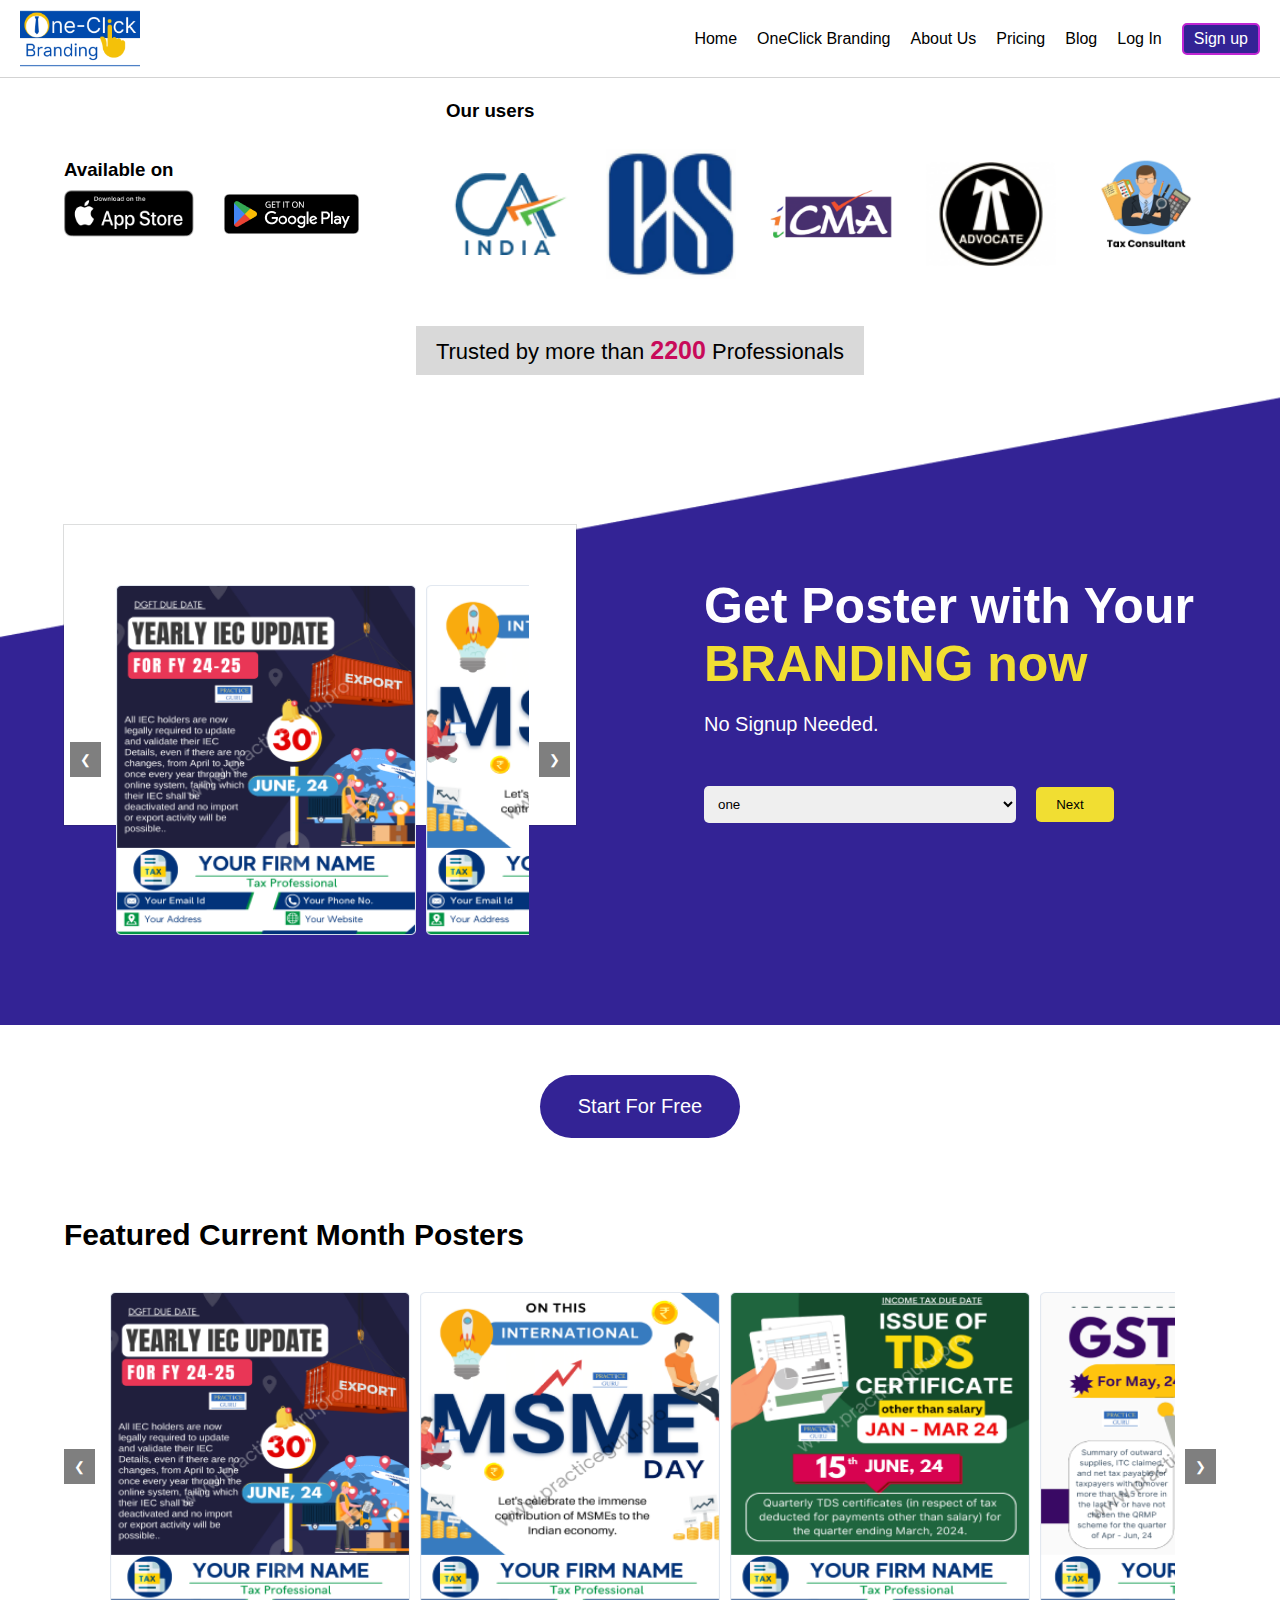
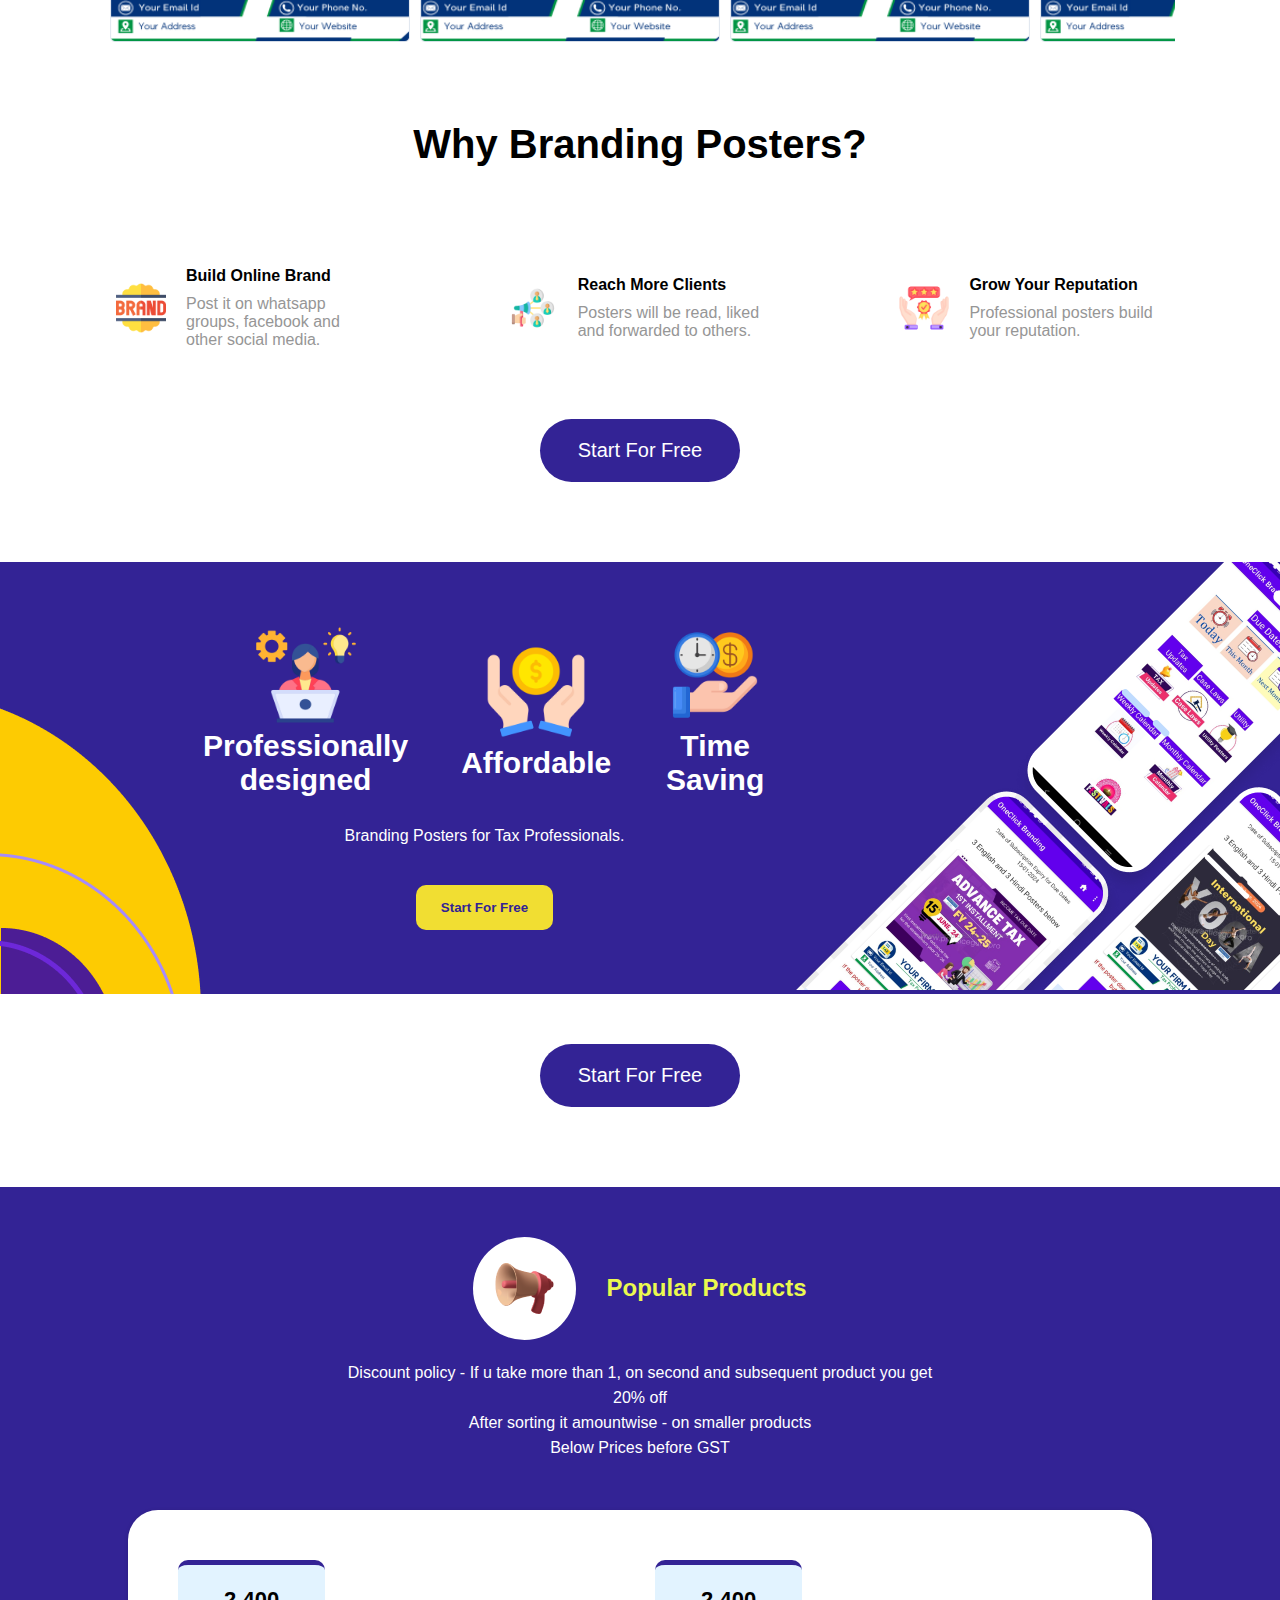
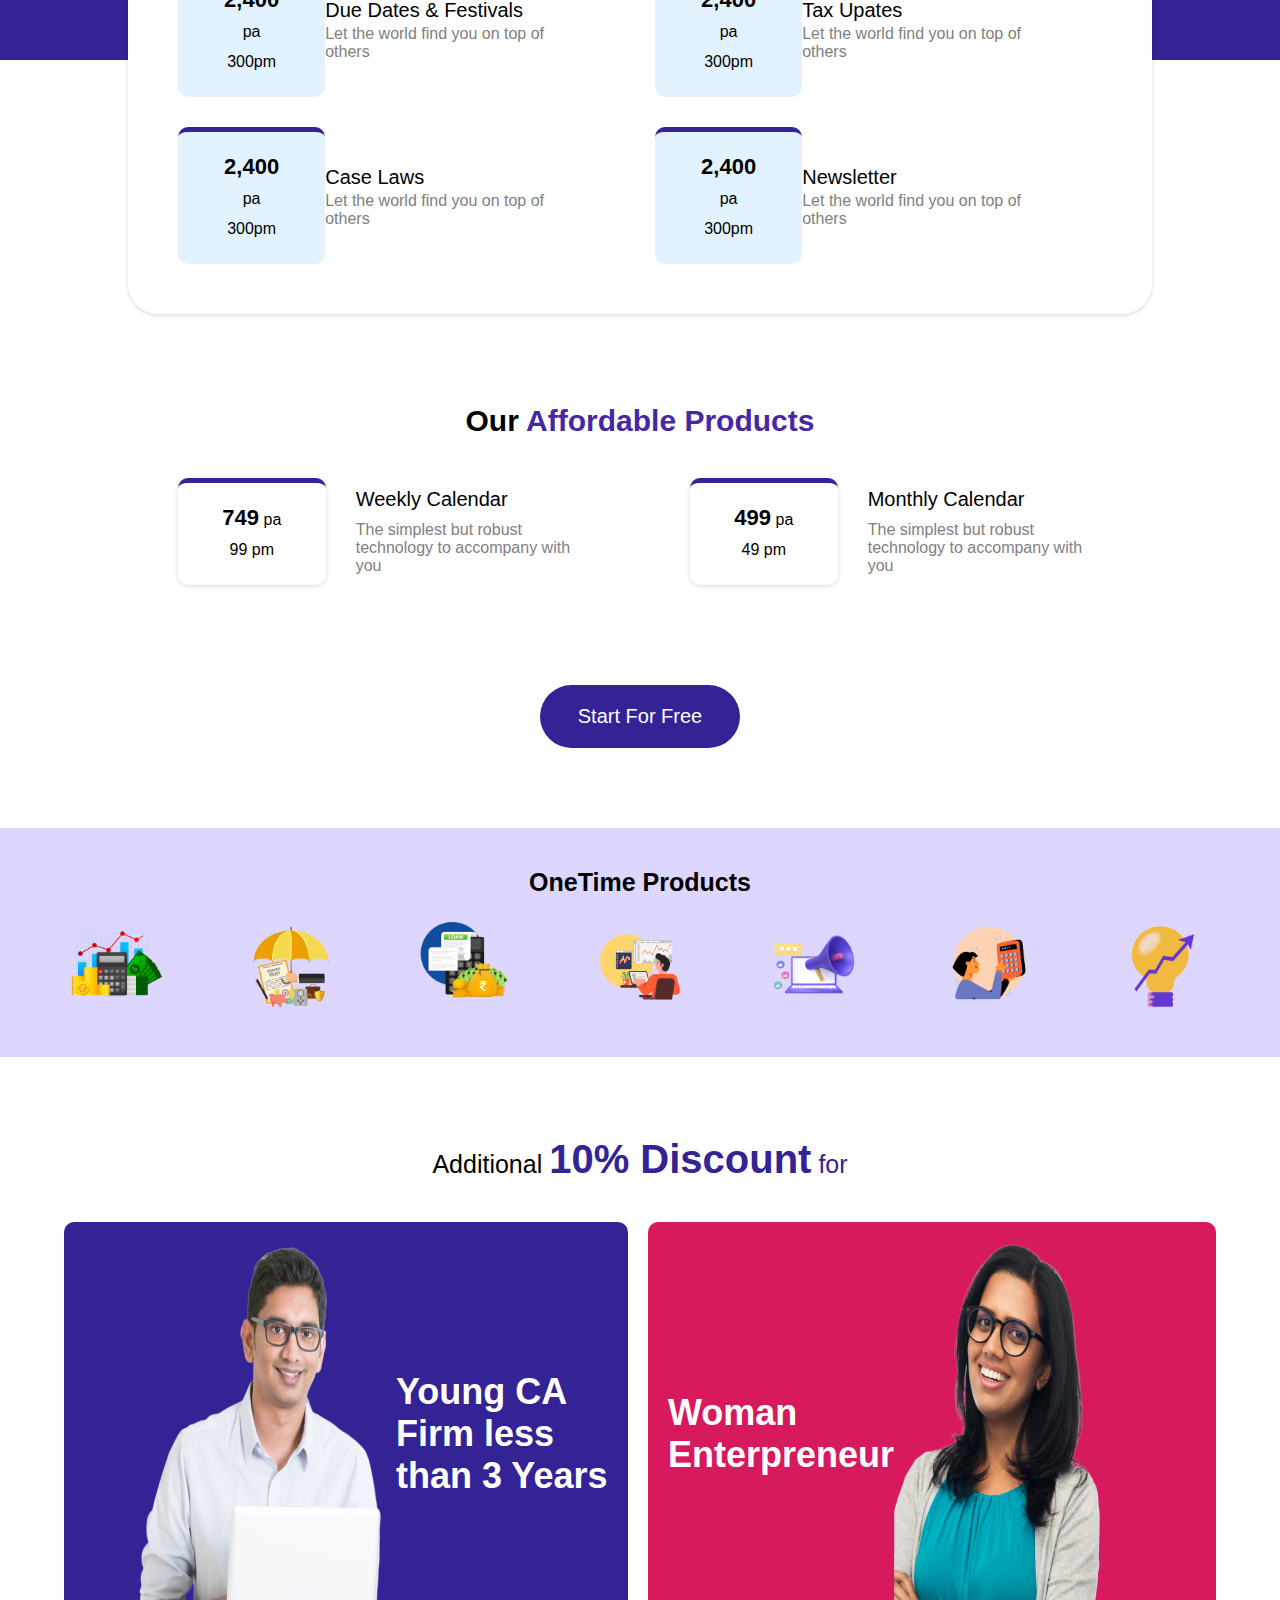
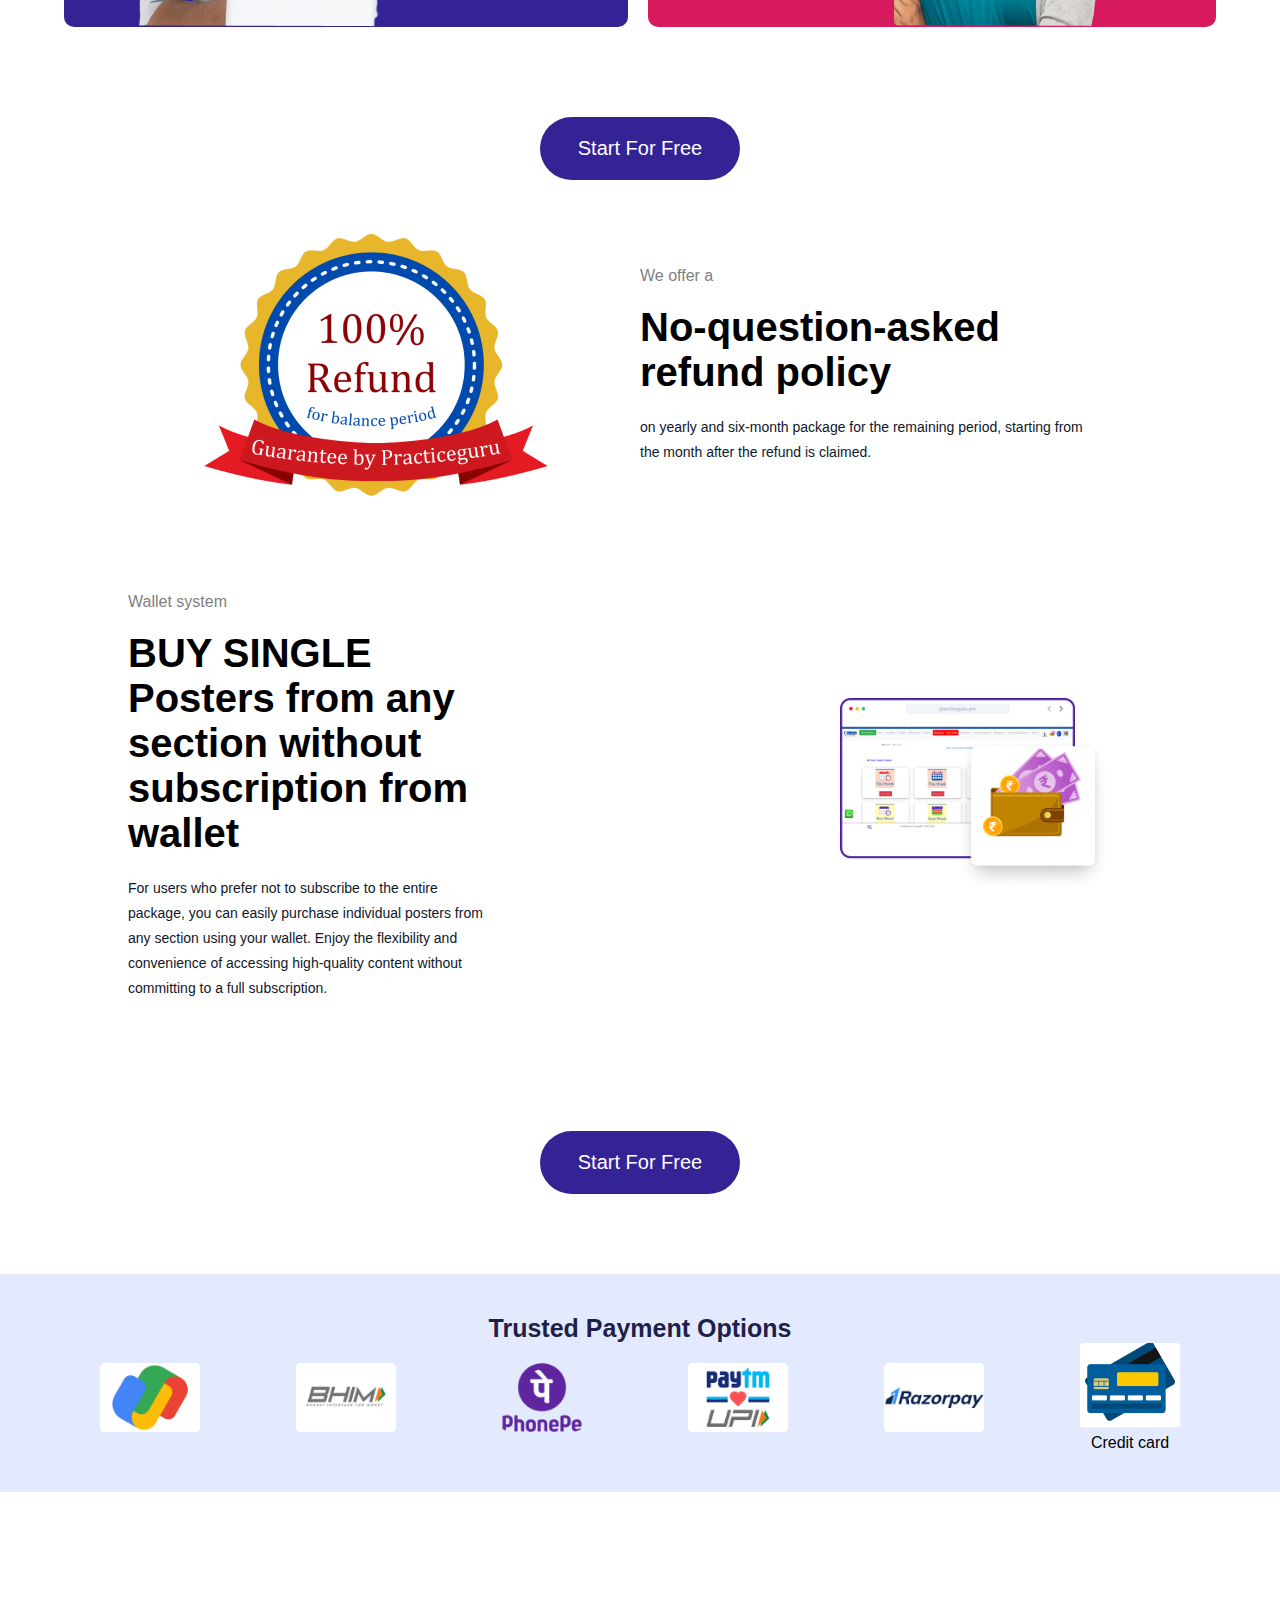
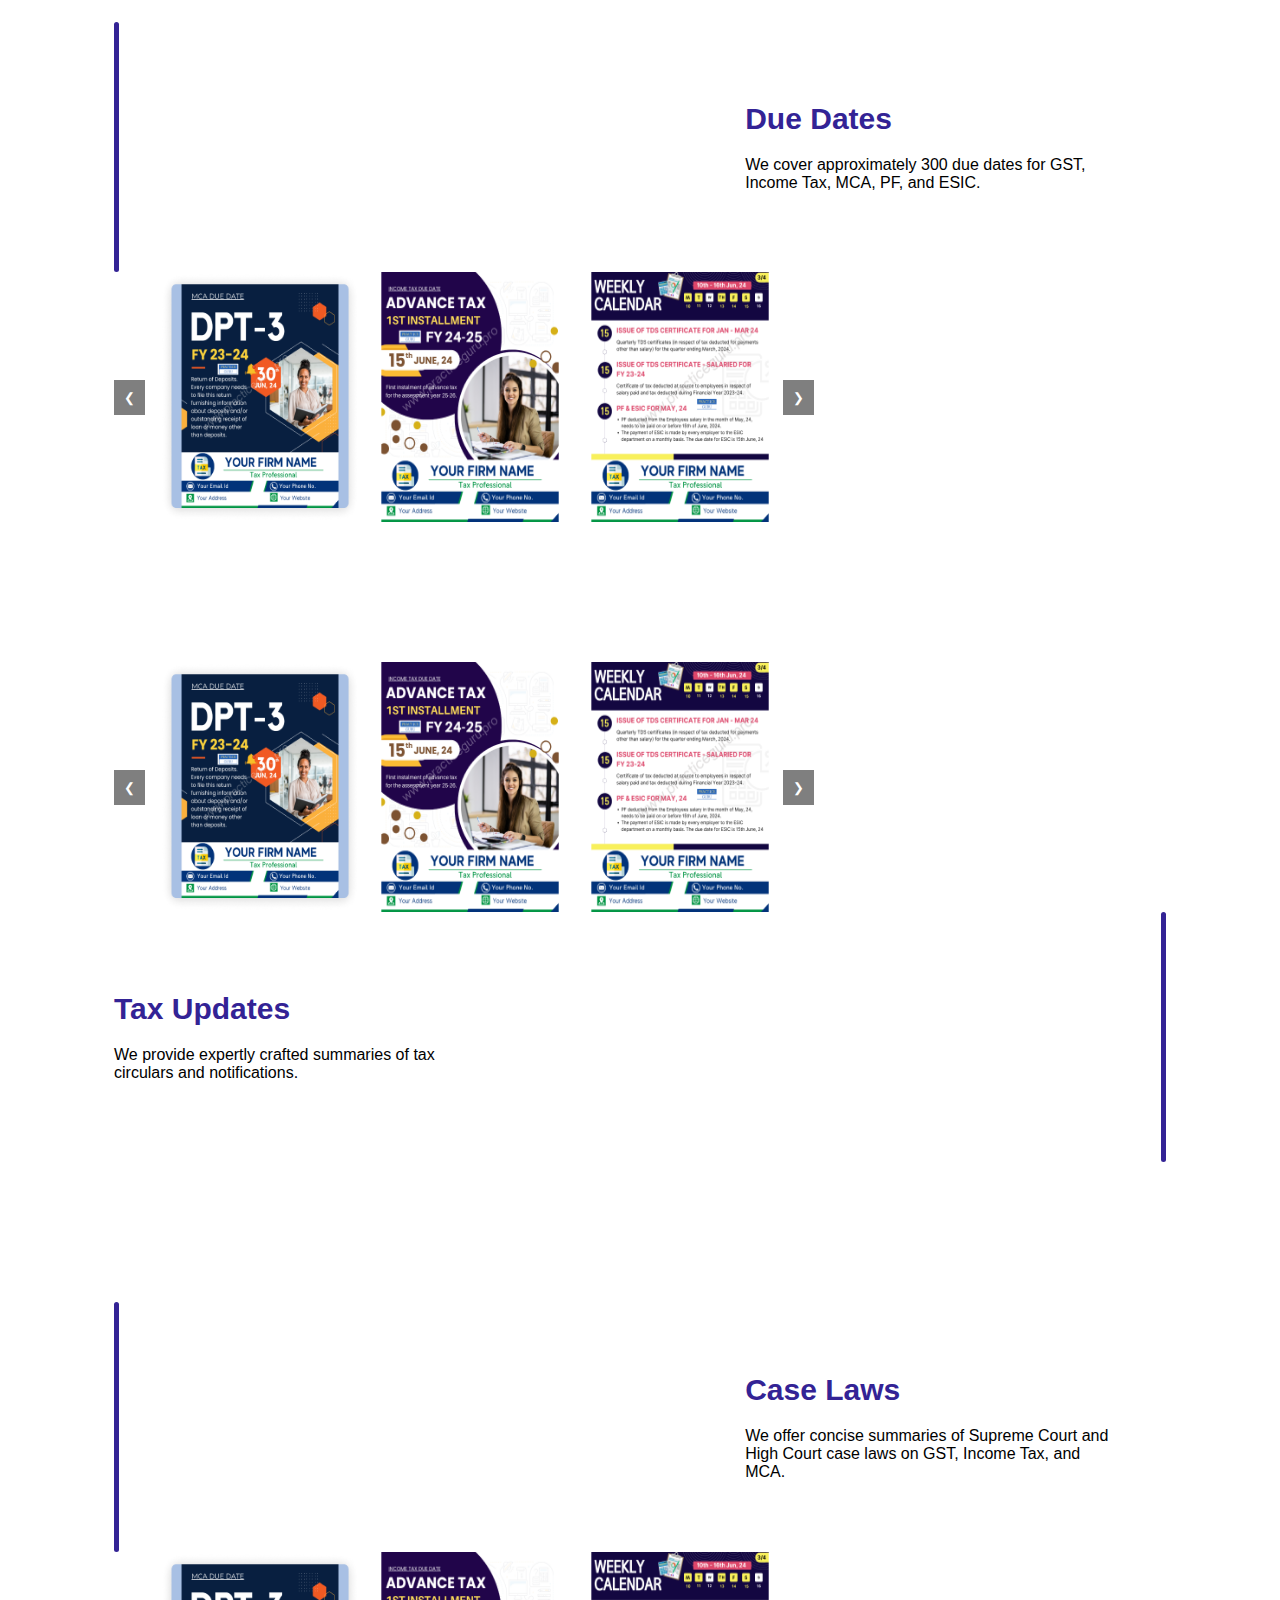
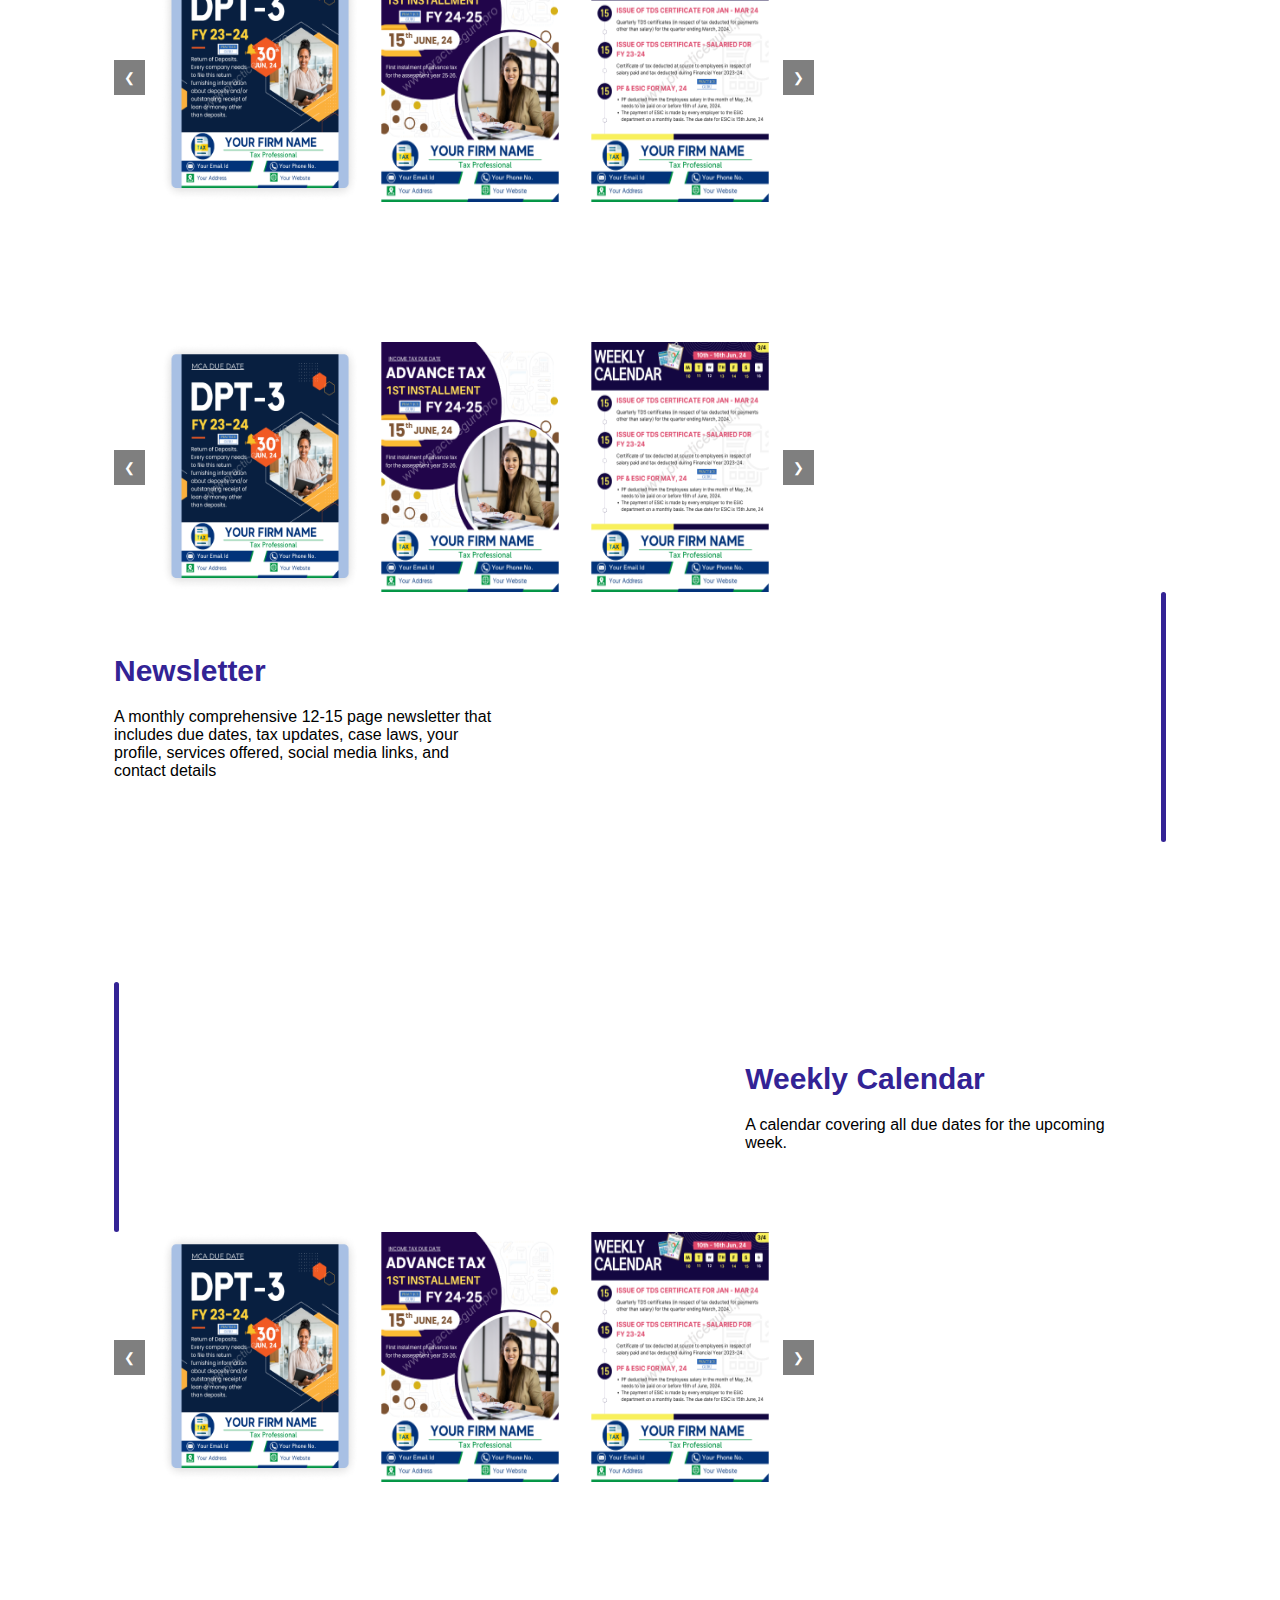
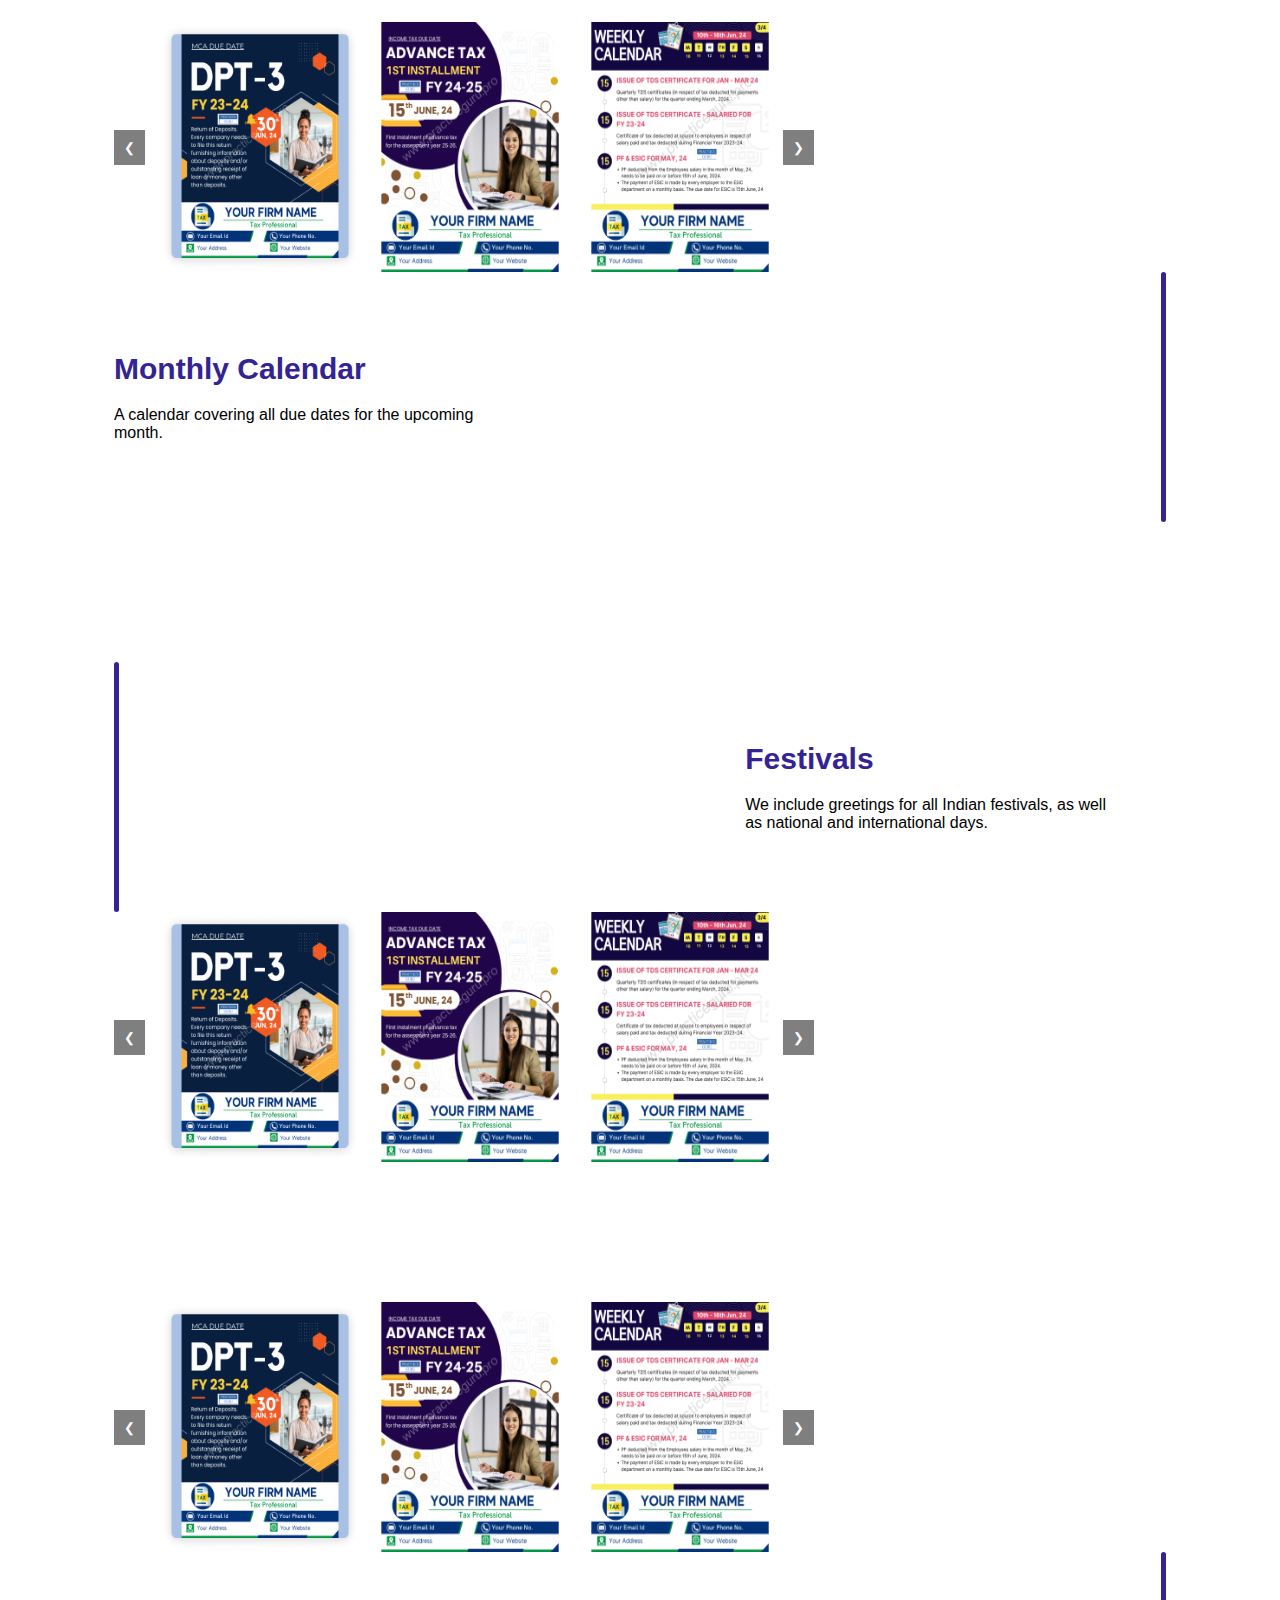
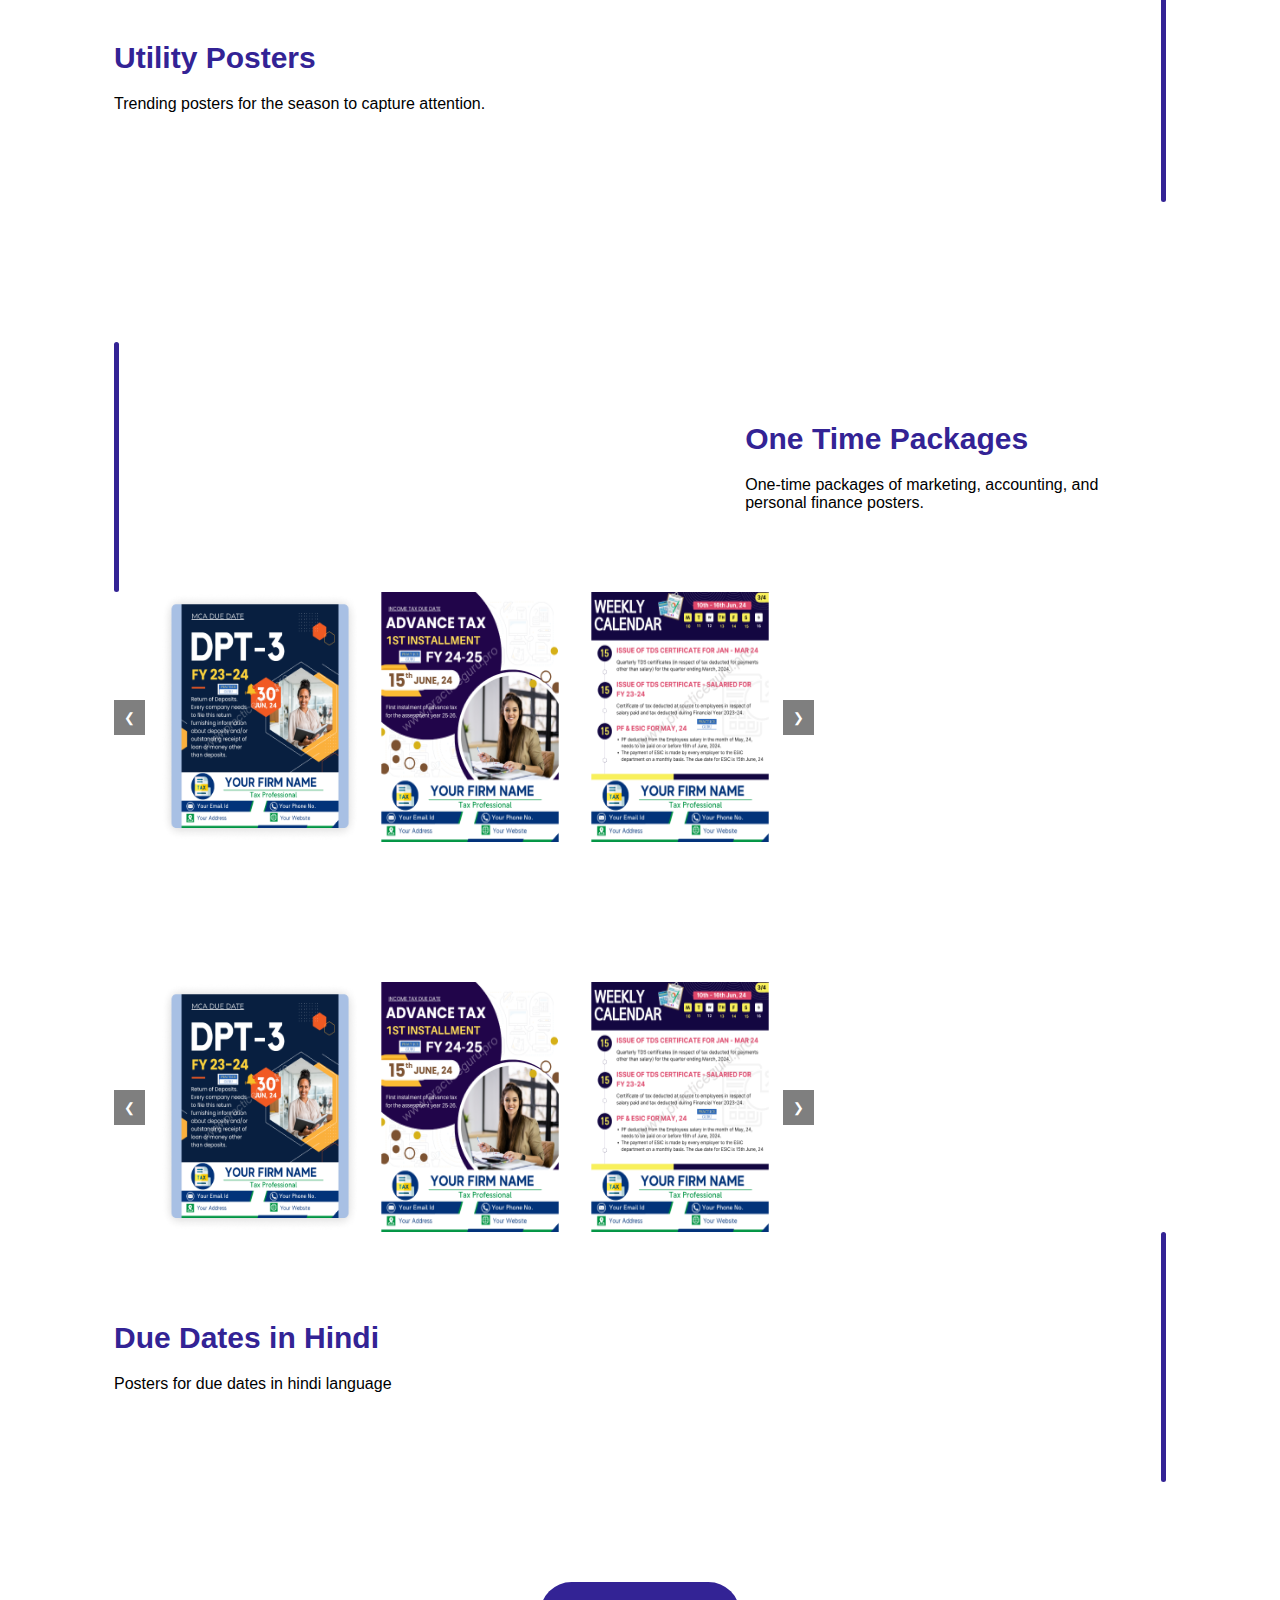
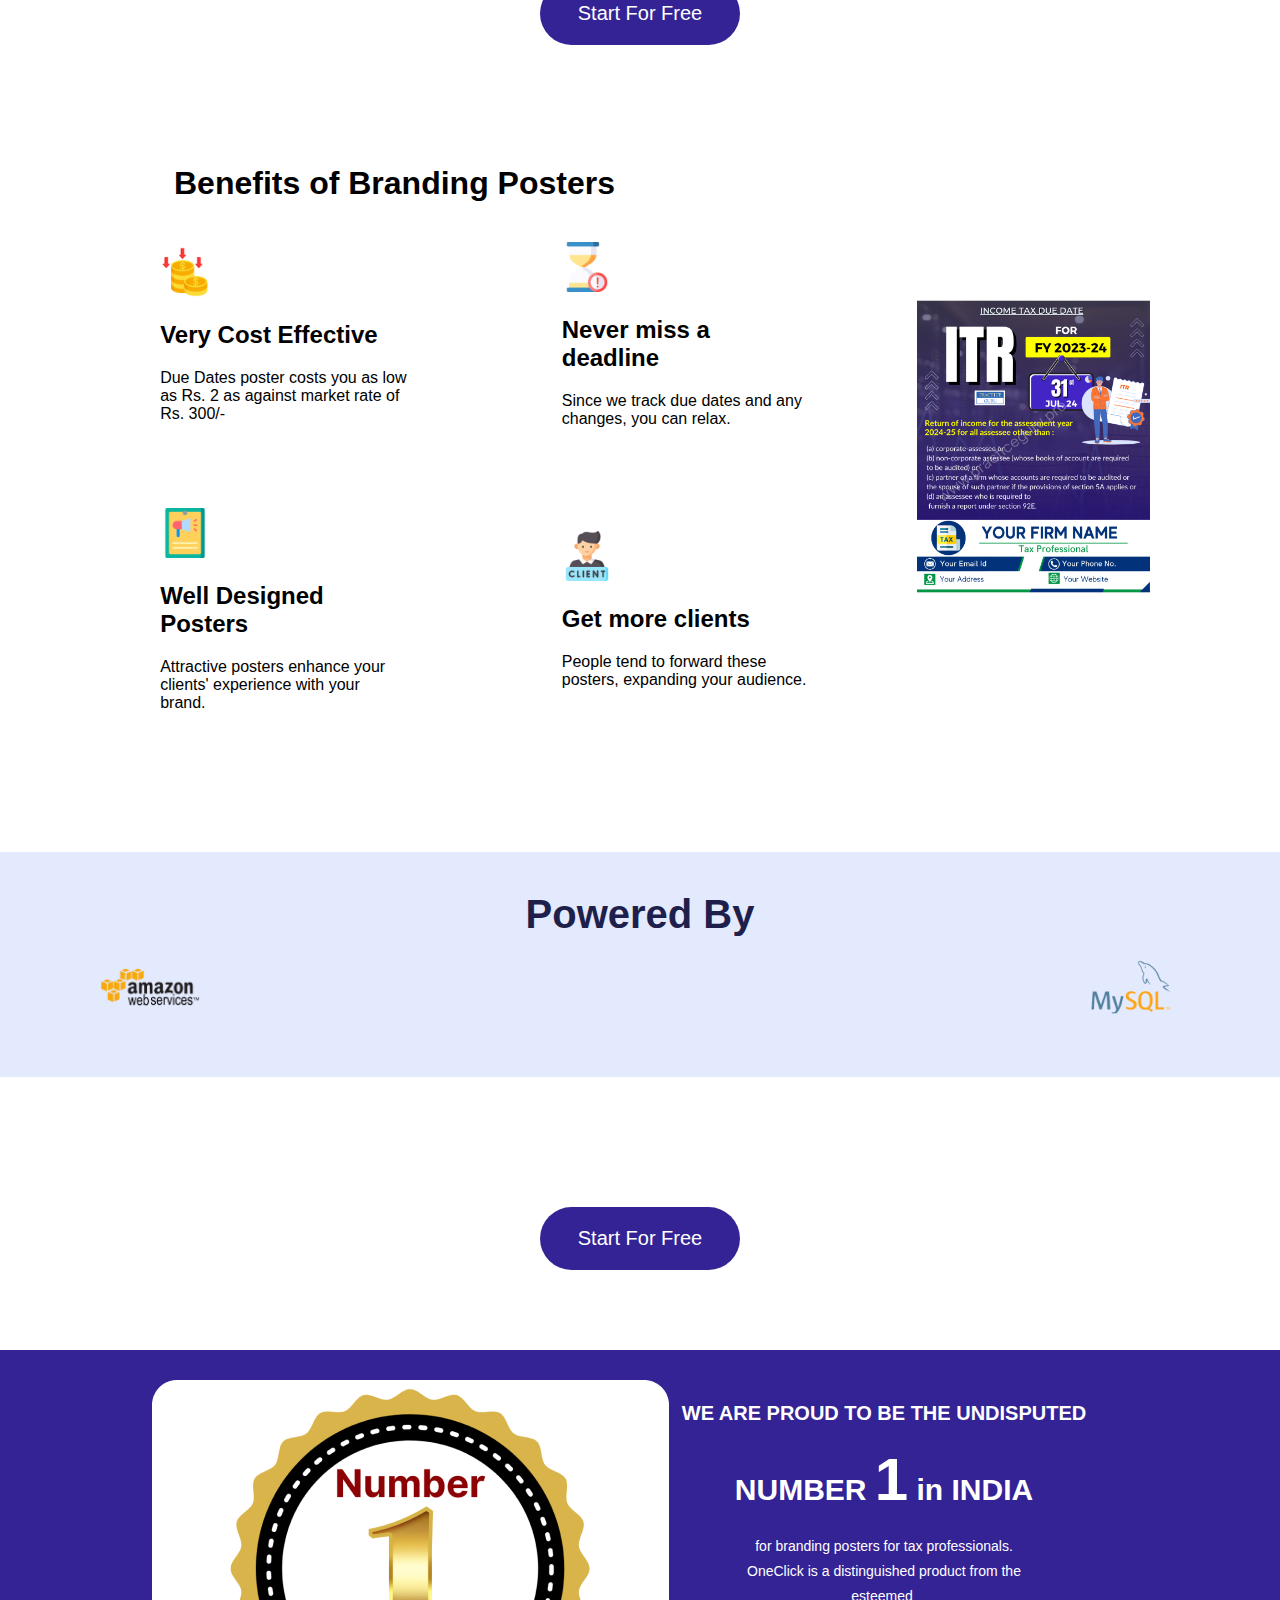
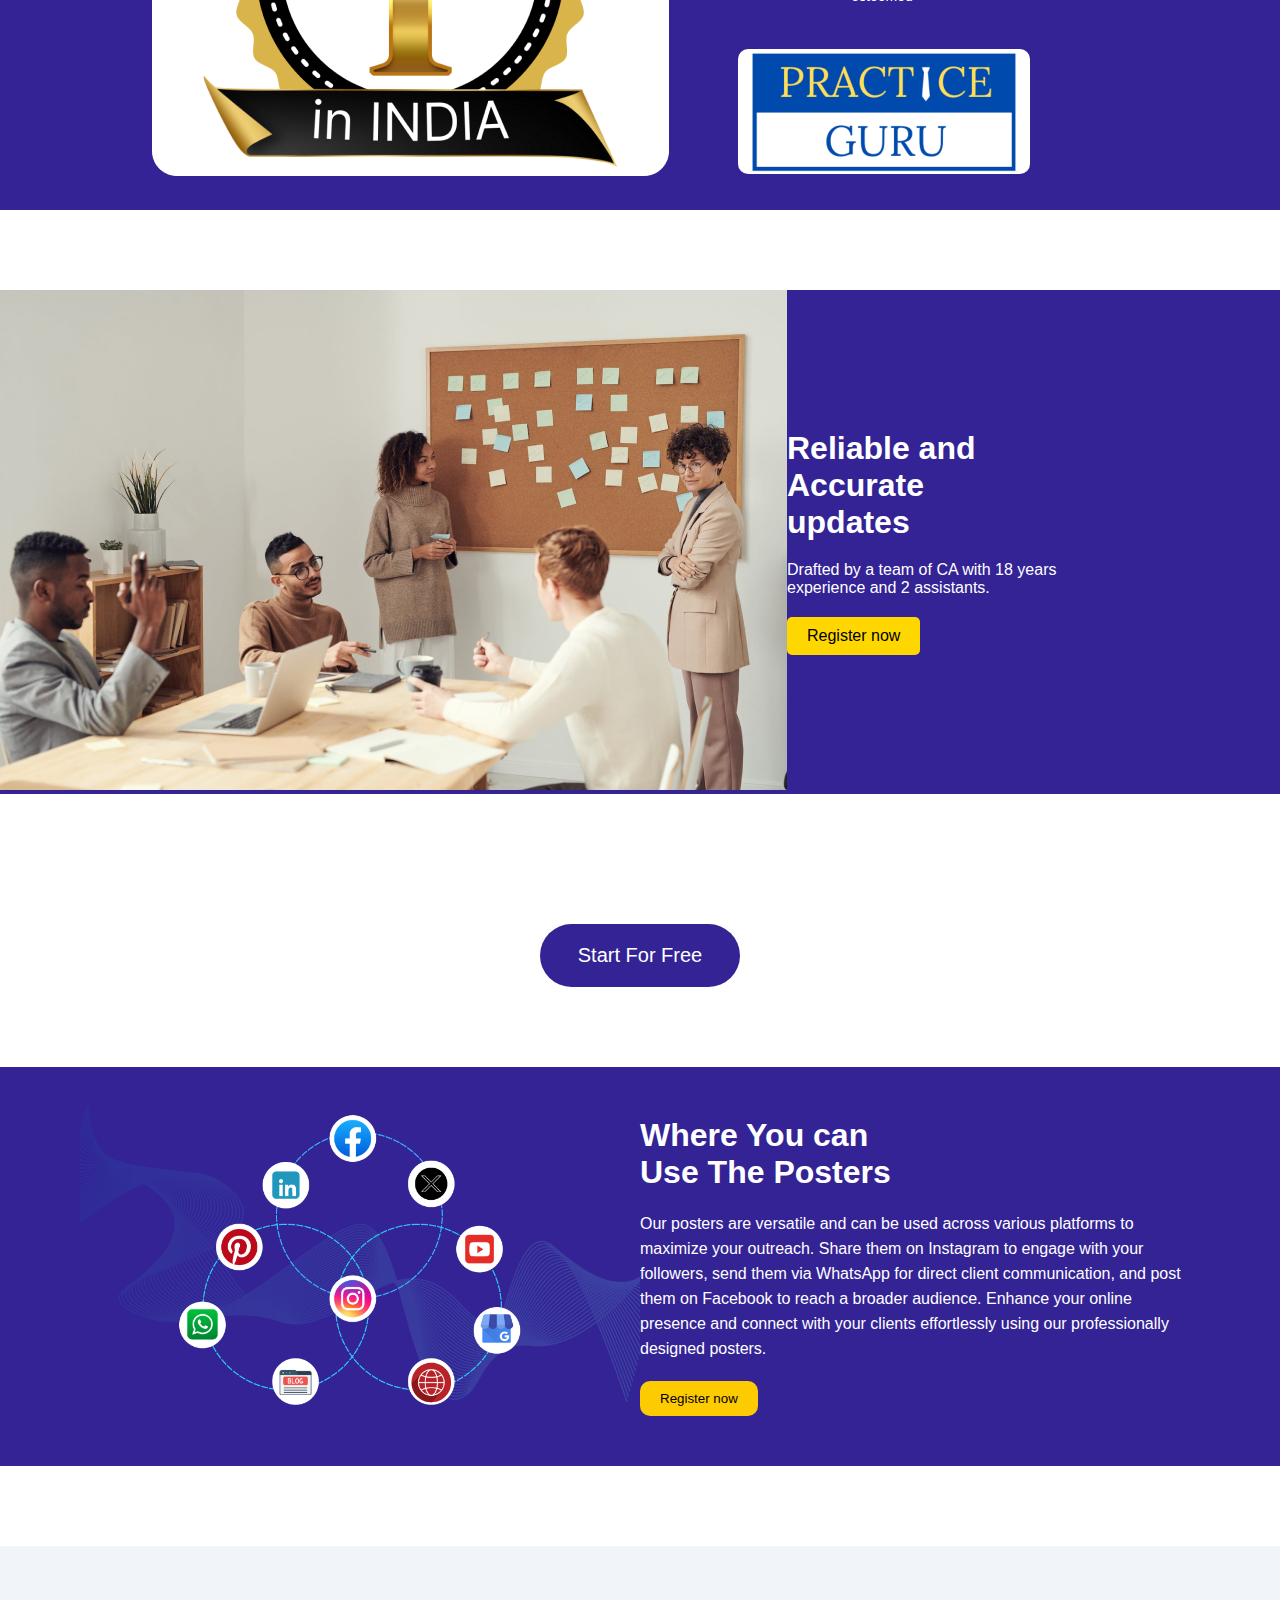
==== index.html @ 0fa4d3c1 "all changes completed" ====
<!DOCTYPE html>
<html lang="en">
  <head>
    <meta charset="UTF-8" />
    <meta name="viewport" content="width=device-width, initial-scale=1.0" />
    <title>One click</title>
    <link rel="stylesheet" href="index.css" />
    <script
      src="https://kit.fontawesome.com/e04320a517.js"
      crossorigin="anonymous"
    ></script>
  </head>
  <body>
    <!-- navbar code ------------------ -->
    <nav class="navbar">
    
      <img src="/img/oneclickLogo.png" alt="OneClick Logo" class="logo" />
      <div class="nav-links">
          <div>Home</div>
          <div>OneClick Branding</div>
          <div>About Us</div>
          <div>Pricing</div>
          <div>Blog</div>
          <div>Log In</div>
          <div class="startNow">Sign up</div>
      </div>
      <div class="hamburger" id="hamburger">
          <i class="fas fa-bars"></i>
      </div>
      <div class="mobile-nav" id="mobile-nav">
          <div>Home</div>
          <div>OneClick Branding</div>
          <div>About Us</div>
          <div>Pricing</div>
          <div>Blog</div>
          <div>Log In</div>
          <div>Start Now</div>
      </div>
  </nav>
    
    

    <!-- <div class="mobile-nav">
      <div>Home</div>
      <div>OneClick Branding</div>
      <div>About Us</div>
      <div>Pricing</div>
      <div>Blog</div>
      <div>Log In</div>
      <div>Start Now</div>
    </div> -->

    <!-- available on ----------------- -->

    <div class=" secondSection">
      <div class="availableOn1">
        <h3>Available on</h3>
        <div class="flexBoxBetween">
          <img src="/img/App Store - Filled.png" alt="" />
          <img src="/img/Button.png" alt="" />
        </div>
      </div>
  
      <div class="availableOn2">
        <h3>Our users</h3>
        <div class="flexBoxBetween">
          <img src="/img/Logo-grey.png" alt="" />
          <img src="/img/Logo-grey (1).png" alt="" />
          <img src="/img/Logo-grey (2).png" alt="" />
          <img src="/img/Logo-grey (3).png" alt="" />
          <img class="taxProfessional" src="/img/tax-consultant.jpg" alt="" />
        </div>
      </div>
    </div>


    <!-- trusted by ------------ -->

    <div class="trustedby">
      Trusted by more than
      <span style="font-weight: bold; font-size: 25px; color: #c80b5a"
        >2200</span
      >
      Professionals
    </div>

    <!-- slider section----------------- -->

    <section class="mainSliderSection">
      <div class="mainSliderSectionfirst">
        <div class="carousel-container-firstSection">
          <button
            class="nav-button-firstSection left-firstSection"
            onclick="prevSlide_firstSection()"
          >
            &#10094;
          </button>
          <div class="carousel-firstSection">
            <div class="carousel-track-firstSection">
              <img
                src="/img/Poster1 (1).png"
                alt="Image 1"
                class="carousel-image-firstSection"
              />
              <img
                src="/img/Poster1 (2).png"
                alt="Image 2"
                class="carousel-image-firstSection"
              />
              <img
                src="/img/Poster1 (3).png"
                alt="Image 3"
                class="carousel-image-firstSection"
              />
              <img
                src="/img/Poster1 (4).png"
                alt="Image 4"
                class="carousel-image-firstSection"
              />
              <img
                src="/img/Poster1 (5).png"
                alt="Image 5"
                class="carousel-image-firstSection"
              />
              <img
                src="/img/Poster1 (1).png"
                alt="Image 6"
                class="carousel-image-firstSection"
              />
              <img
                src="/img/Poster1 (4).png"
                alt="Image 7"
                class="carousel-image-firstSection"
              />
              <img
                src="/img/Poster1 (3).png"
                alt="Image 8"
                class="carousel-image-firstSection"
              />
            </div>
          </div>
          <button
            class="nav-button-firstSection right-firstSection"
            onclick="nextSlide_firstSection()"
          >
            &#10095;
          </button>
        </div>
      </div>
      <div class="mainSliderSectionsecond">
        <h1 class="mainSliderSectionh1">
          Get Poster with Your <span style="color: #f1de32">BRANDING now</span>
        </h1>
        <p class="mainSliderSectionp">No Signup Needed.</p>
        <div class="flexBoxBetween selectSearch">
          <select class="mainSliderSectionSelect" name="" id="">
            <option value="">one</option>
            <option value="">two</option>
          </select>
          <button class="mainSliderSectionButton">
            Next <i class="fa-solid fa-arrow-right"></i>
          </button>
        </div>
      </div>
    </section>

    <!-- featured current month posters -------------------- -->

    <div class="startFreeButton">
      <button>Start For Free</button>
    </div>

    <div>
      <div class="featuredCurrent">
        <p>Featured Current Month Posters</p>
      </div>
      <div class="carousel-container-featured">
        <button
          class="nav-button-featured left-featured"
          onclick="prevSlide_featured()"
        >
          &#10094;
        </button>
        <div class="carousel-featured">
          <div class="carousel-track-featured">
            <img
              src="/img/Poster1 (1).png"
              alt="Image 1"
              class="carousel-image-featured"
            />
            <img
              src="/img/Poster1 (2).png"
              alt="Image 2"
              class="carousel-image-featured"
            />
            <img
              src="/img/Poster1 (3).png"
              alt="Image 3"
              class="carousel-image-featured"
            />
            <img
              src="/img/Poster1 (4).png"
              alt="Image 4"
              class="carousel-image-featured"
            />
            <img
              src="/img/Poster1 (5).png"
              alt="Image 5"
              class="carousel-image-featured"
            />
            <img
              src="/img/Poster1 (1).png"
              alt="Image 6"
              class="carousel-image-featured"
            />
            <img
              src="/img/Poster1 (4).png"
              alt="Image 7"
              class="carousel-image-featured"
            />
            <img
              src="/img/Poster1 (3).png"
              alt="Image 8"
              class="carousel-image-featured"
            />
          </div>
        </div>
        <button
          class="nav-button-featured right-featured"
          onclick="nextSlide_featured()"
        >
          &#10095;
        </button>
      </div>
    </div>

     <!-- why branding proster------------ -->
   
    <h1 class="headings">Why Branding Posters?</h1>
    <div class="brandingposters flexBoxBetween">
      <div class="flexBoxBetween">
        <img class="brandingimages" src="/img/brand-image.png" alt="" />
        <div>
          <div style="font-weight: bold">Build Online Brand</div>
          <div style="color: #969696; margin-top: 10px">
            Post it on whatsapp groups, facebook and other social media.
          </div>
        </div>
      </div>
      <div class="flexBoxBetween">
        <img class="brandingimages" src="/img/reach.png" alt="" />
        <div>
          <div style="font-weight: bold">Reach More Clients</div>
          <div style="color: #969696; margin-top: 10px">
            Posters will be read, liked and 
forwarded to others.
          </div>
        </div>
      </div>
      <div class="flexBoxBetween">
        <img class="brandingimages" src="/img/reputation.png" alt="" />
        <div>
          <div style="font-weight: bold">Grow Your Reputation</div>
          <div style="color: #969696; margin-top: 10px">
            Professional posters build your reputation.
          </div>
        </div>
      </div>
    </div>
    <div class="startFreeButton">
      <button>Start For Free</button>
    </div>

    <!-- design Affordable--------------------- -->

    <div class="designAffordable flexBoxBetween">
      <div><img class="designAffordableEllipse" src="/img/Ellipses.png" alt=""></div>
      <div class="designAffordableMiddle">
        <div class="flexBoxBetween">
          <div>
            <img src="/img/professional.png" alt="">
            <h1>Professionally designed</h1>
          </div>
          <div>
            <img src="/img/affordable.png" alt="">
            <h1>Affordable</h1>
          </div>
          <div>
            <img src="/img/time-saving.png" alt="">
            <h1>Time Saving</h1>
          </div>
        </div>
        <p>Branding Posters for Tax Professionals.</p>
        <button class="designAffordableButton">
          Start For Free </i>
        </button>
      </div>
      <div><img src="/img/Iphones.png" alt=""></div>
    </div>

    <!-- popular products-------------------->

    <div class="startFreeButton">
      <button>Start For Free</button>
    </div>

    <div class="popularProducts">
      <div>
        <div class="popularProductsPopuler">
          <img src="/img/Speaker Angle 1.png" alt="" />
          <h2>Popular Products</h2>
        </div>
        <div class="popularProductsDiscount">
          <p>Discount policy - If u take more than 1, on second and subsequent
            product you get 20% off</p><p>After sorting it amountwise - on
              smaller products</p><p>Below Prices before GST</p>
        </div>
      </div>
    </div>

    <div class="popularProductsNext">
      <div class="detailsbox flexBoxBetween">
        <div class="detailsboxFirst">
          <p>
            <span style="font-weight: bold; font-size: 22px">2,400</span> pa
          </p>
          <p>300pm</p>
        </div>
        <div class="detailsboxSecond">
          <p>Due Dates & Festivals</p>
          <p>Let the world find you on top of others</p>
        </div>
      </div>
      <div class="detailsbox flexBoxBetween">
        <div class="detailsboxFirst">
          <p>
            <span style="font-weight: bold; font-size: 22px">2,400</span> pa
          </p>
          <p>300pm</p>
        </div>
        <div class="detailsboxSecond">
          <p>Tax Upates</p>
          <p>Let the world find you on top of others
          </p>
        </div>
      </div>
      <div class="detailsbox flexBoxBetween">
        <div class="detailsboxFirst">
          <p>
            <span style="font-weight: bold; font-size: 22px">2,400</span> pa
          </p>
          <p>300pm</p>
        </div>
        <div class="detailsboxSecond">
          <p>Case Laws</p>
          <p>Let the world find you on top of others</p>
        </div>
      </div>
      <div class="detailsbox flexBoxBetween">
        <div class="detailsboxFirst">
          <p>
            <span style="font-weight: bold; font-size: 22px">2,400</span> pa
          </p>
          <p>300pm</p>
        </div>
        <div class="detailsboxSecond">
          <p>Newsletter</p>
          <p>Let the world find you on top of others</p>
        </div>
      </div>
    </div>

    <!-- affordable product ---------------- -->

    <div class="ourAffordable">
      <div class="ourAffordableHeading">
        Our <span style="color: #4628a4">Affordable Products</span>
      </div>
      <div class="flexBoxBetween">
        <div class="detailsboxourAffordable flexBoxBetween">
          <div class="detailsboxFirstourAffordable">
            <p>
              <span style="font-weight: bold; font-size: 22px">749</span> pa
            </p>
            <p>99 pm</p>
          </div>
          <div class="detailsboxSecondourAffordable">
            <p>Weekly Calendar</p>
            <p>The simplest but robust technology to accompany with you</p>
          </div>
        </div>
        <div class="detailsboxourAffordable flexBoxBetween">
          <div class="detailsboxFirstourAffordable">
            <p>
              <span style="font-weight: bold; font-size: 22px">499</span> pa
            </p>
            <p>49 pm</p>
          </div>
          <div class="detailsboxSecondourAffordable">
            <p>Monthly Calendar</p>
            <p>The simplest but robust technology to accompany with you</p>
          </div>
        </div>
      </div>
    </div>

    <div class="startFreeButton">
      <button>Start For Free</button>
    </div>

     <!-- one time product ---------------- -->

     <div class="onetimeProduct">
      <div>OneTime  Products</div>
      <div>
        <img src="/img/onetime1.png" alt="">
        <img src="/img/onetime2.png" alt="">
        <img src="/img/onetime3.png" alt="">
        <img src="/img/onetime4.png" alt="">
        <img src="/img/onetime5.png" alt="">
        <img src="/img/onetime6.png" alt="">
        <img src="/img/onetime7.png" alt="">
      </div>
    </div>

    <!-- additional 10% off -------------------- -->

    <div class="additionaltenpercent">
      Additional
      <span style="font-size: 40px; font-weight: bold; color: #332395"
        >10% Discount</span
      >
      <span style="color: #332395"> for</span>
    </div>
       <!-- young CA firm -------------- -->
       <div class="youngCA flexBoxBetween">
        <div class="youngCACommon flexBoxBetween">
          <img src="img/manCA (1).png" alt="" />
          <h1 class="youngCAh1">Young CA Firm less than 3 Years</h1>
        </div>
        <div class="youngCACommon flexBoxBetween">
          <h1 class="youngCAh1">Woman Enterpreneur</h1>
          <img src="img/manCA (2).png" alt="" />
        </div>
      </div>
  
      <div class="startFreeButton">
        <button>Start For Free</button>
      </div>
       <!-- we offer a------------------ -->

    <div class="weOffer flexBoxBetween">
      <div>
        <img src="/img/Desktop reward.png" alt="" />
      </div>
      <div>
        <div>We offer a</div>
        <div>No-question-asked refund policy</div>
        <div>
          on yearly and six-month package for the remaining period, starting
          from the month after the refund is claimed.
        </div>
      </div>
    </div>

    <div class="buySingle flexBoxBetween">
      <div>
        <div>Wallet system</div>
        <div>
          BUY SINGLE Posters from any section without subscription from wallet
        </div>
        <div>
          For users who prefer not to subscribe to the entire package, you can
          easily purchase individual posters from any section using your wallet.
          Enjoy the flexibility and convenience of accessing high-quality
          content without committing to a full subscription.
        </div>
      </div>
      <div>
        <img src="/img/Content Box.png" alt="" />
      </div>
    </div>

    <div class="startFreeButton">
      <button>Start For Free</button>
    </div>
   <!-- trusted option ------------------------- -->

   <div class="trustedOption">
    <div>Trusted Payment Options</div>
    <div class="flexBoxBetween">
      <img src="img/payment (6).png" alt="" />
      <img src="img/payment (5).png" alt="" />
      <img src="img/payment (4).png" alt="" />
      <img src="img/payment (3).png" alt="" />
      <img src="img/payment (2).png" alt="" />
      <div class="trustedOptionCreditcard">
        <img src="img/payment (1).png" alt="" />
<p>Credit card</p>
      </div>
    </div>
  </div>



    <!-- <div class="carousel-container">
      <button class="nav-button left" data-carousel="carousel2">
        &#10094;
      </button>
      <div class="carousel" id="carousel2">
        <div class="carousel-track">
          <img
            src="https://via.placeholder.com/150"
            alt="Image 1"
            class="carousel-image"
          />
          <img
            src="https://via.placeholder.com/150"
            alt="Image 2"
            class="carousel-image"
          />
          <img
            src="https://via.placeholder.com/150"
            alt="Image 3"
            class="carousel-image"
          />
          <img
            src="https://via.placeholder.com/150"
            alt="Image 4"
            class="carousel-image"
          />
          <img
            src="https://via.placeholder.com/150"
            alt="Image 5"
            class="carousel-image"
          />
          <img
            src="https://via.placeholder.com/150"
            alt="Image 6"
            class="carousel-image"
          />
          <img
            src="https://via.placeholder.com/150"
            alt="Image 7"
            class="carousel-image"
          />
          <img
            src="https://via.placeholder.com/150"
            alt="Image 8"
            class="carousel-image"
          />
        </div>
      </div>
      <button class="nav-button right" data-carousel="carousel2">
        &#10095;
      </button>
    </div>

    <div class="carousel-container">
      <button class="nav-button left" data-carousel="carousel3">
        &#10094;
      </button>
      <div class="carousel" id="carousel3">
        <div class="carousel-track">
          <img
            src="https://via.placeholder.com/150"
            alt="Image 1"
            class="carousel-image"
          />
          <img
            src="https://via.placeholder.com/150"
            alt="Image 2"
            class="carousel-image"
          />
          <img
            src="https://via.placeholder.com/150"
            alt="Image 3"
            class="carousel-image"
          />
          <img
            src="https://via.placeholder.com/150"
            alt="Image 4"
            class="carousel-image"
          />
          <img
            src="https://via.placeholder.com/150"
            alt="Image 5"
            class="carousel-image"
          />
          <img
            src="https://via.placeholder.com/150"
            alt="Image 6"
            class="carousel-image"
          />
          <img
            src="https://via.placeholder.com/150"
            alt="Image 7"
            class="carousel-image"
          />
          <img
            src="https://via.placeholder.com/150"
            alt="Image 8"
            class="carousel-image"
          />
        </div>
      </div>
      <button class="nav-button right" data-carousel="carousel3">
        &#10095;
      </button>
    </div> -->

    <!-- Duedates ---------- -->

    <div class="dueDatesCarousel flexBoxBetween">
      <div class="crouselSidebar"></div>
      <div class="carousel-content-box">
        <h1 class="carouselh1">Due Dates</h1>
        <p class="carouselp">
          We cover approximately 300 due dates for GST, Income Tax, MCA, PF, and
          ESIC.
        </p>
        <!-- <button class="carouselbutton">View More</button> -->
      </div>
      <div class="carousel-container">
        <button class="nav-button left" data-carousel="carousel1">
          &#10094;
        </button>
        <div class="carousel" id="carousel1">
          <div class="carousel-track">
            <img
              src="/img/small poster.png"
              alt="Image 1"
              class="carousel-image"
            />
            <img
              src="/img/small poster1.png"
              alt="Image 2"
              class="carousel-image"
            />
            <img
              src="/img/small poster2.png"
              alt="Image 3"
              class="carousel-image"
            />
            <img
              src="/img/small poster4 (1).png"
              alt="Image 4"
              class="carousel-image"
            />
            <img
              src="/img/small posters.png"
              alt="Image 5"
              class="carousel-image"
            />
            <img
              src="/img/small poster1.png"
              alt="Image 6"
              class="carousel-image"
            />
            <img
              src="/img/small poster4 (1).png"
              alt="Image 7"
              class="carousel-image"
            />
            <img
              src="/img/small poster.png"
              alt="Image 8"
              class="carousel-image"
            />
          </div>
        </div>
        <button class="nav-button right" data-carousel="carousel1">
          &#10095;
        </button>
      </div>
    </div>

    <!-- tax updates---------- -->

    <div class="dueDatesCarousel flexBoxBetween">
      <div class="carousel-container">
        <button class="nav-button left" data-carousel="carousel2">
          &#10094;
        </button>
        <div class="carousel" id="carousel2">
          <div class="carousel-track">
            <img
              src="/img/small poster.png"
              alt="Image 1"
              class="carousel-image"
            />
            <img
              src="/img/small poster1.png"
              alt="Image 2"
              class="carousel-image"
            />
            <img
              src="/img/small poster2.png"
              alt="Image 3"
              class="carousel-image"
            />
            <img
              src="/img/small poster4 (1).png"
              alt="Image 4"
              class="carousel-image"
            />
            <img
              src="/img/small posters.png"
              alt="Image 5"
              class="carousel-image"
            />
            <img
              src="/img/small poster1.png"
              alt="Image 6"
              class="carousel-image"
            />
            <img
              src="/img/small poster4 (1).png"
              alt="Image 7"
              class="carousel-image"
            />
            <img
              src="/img/small poster.png"
              alt="Image 8"
              class="carousel-image"
            />
          </div>
        </div>
        <button class="nav-button right" data-carousel="carousel2">
          &#10095;
        </button>
      </div>
      <div class="carousel-content-box">
        <h1 class="carouselh1">Tax Updates</h1>
        <p class="carouselp">
          We provide expertly crafted summaries of tax circulars and
          notifications.
        </p>
        <!-- <button class="carouselbutton">View More</button> -->
      </div>
      <div class="crouselSidebar"></div>
    </div>

    <!-- case laws------------------ -->

    <div class="dueDatesCarousel flexBoxBetween">
      <div class="crouselSidebar"></div>
      <div class="carousel-content-box">
        <h1 class="carouselh1">Case Laws</h1>
        <p class="carouselp">
          We offer concise summaries of Supreme Court and High Court case laws on GST, Income Tax, and MCA.
        </p>
        <!-- <button class="carouselbutton">View More</button> -->
      </div>
      <div class="carousel-container">
        <button class="nav-button left" data-carousel="carousel3">
          &#10094;
        </button>
        <div class="carousel" id="carousel3">
          <div class="carousel-track">
            <img
              src="/img/small poster.png"
              alt="Image 1"
              class="carousel-image"
            />
            <img
              src="/img/small poster1.png"
              alt="Image 2"
              class="carousel-image"
            />
            <img
              src="/img/small poster2.png"
              alt="Image 3"
              class="carousel-image"
            />
            <img
              src="/img/small poster4 (1).png"
              alt="Image 4"
              class="carousel-image"
            />
            <img
              src="/img/small posters.png"
              alt="Image 5"
              class="carousel-image"
            />
            <img
              src="/img/small poster1.png"
              alt="Image 6"
              class="carousel-image"
            />
            <img
              src="/img/small poster4 (1).png"
              alt="Image 7"
              class="carousel-image"
            />
            <img
              src="/img/small poster.png"
              alt="Image 8"
              class="carousel-image"
            />
          </div>
        </div>
        <button class="nav-button right" data-carousel="carousel3">
          &#10095;
        </button>
      </div>
    </div>
    <!-- news latter------------- -->

    <div class="dueDatesCarousel flexBoxBetween">
      <div class="carousel-container">
        <button class="nav-button left" data-carousel="carousel4">
          &#10094;
        </button>
        <div class="carousel" id="carousel4">
          <div class="carousel-track">
            <img
              src="/img/small poster.png"
              alt="Image 1"
              class="carousel-image"
            />
            <img
              src="/img/small poster1.png"
              alt="Image 2"
              class="carousel-image"
            />
            <img
              src="/img/small poster2.png"
              alt="Image 3"
              class="carousel-image"
            />
            <img
              src="/img/small poster4 (1).png"
              alt="Image 4"
              class="carousel-image"
            />
            <img
              src="/img/small posters.png"
              alt="Image 5"
              class="carousel-image"
            />
            <img
              src="/img/small poster1.png"
              alt="Image 6"
              class="carousel-image"
            />
            <img
              src="/img/small poster4 (1).png"
              alt="Image 7"
              class="carousel-image"
            />
            <img
              src="/img/small poster.png"
              alt="Image 8"
              class="carousel-image"
            />
          </div>
        </div>
        <button class="nav-button right" data-carousel="carousel4">
          &#10095;
        </button>
      </div>
      <div class="carousel-content-box">
        <h1 class="carouselh1">Newsletter</h1>
        <p class="carouselp">
          A monthly comprehensive 12-15 page newsletter that includes due dates,
          tax updates, case laws, your profile, services offered, social media
          links, and contact details
        </p>
        <!-- <button class="carouselbutton">View More</button> -->
      </div>
      <div class="crouselSidebar"></div>
    </div>

    <!-- weekly calender ------------------------- -->

    <div class="dueDatesCarousel flexBoxBetween">
      <div class="crouselSidebar"></div>
      <div class="carousel-content-box">
        <h1 class="carouselh1">Weekly Calendar</h1>
        <p class="carouselp">
          A calendar covering all due dates for the upcoming week.
        </p>
        <!-- <button class="carouselbutton">View More</button> -->
      </div>
      <div class="carousel-container">
        <button class="nav-button left" data-carousel="carousel5">
          &#10094;
        </button>
        <div class="carousel" id="carousel5">
          <div class="carousel-track">
            <img
              src="/img/small poster.png"
              alt="Image 1"
              class="carousel-image"
            />
            <img
              src="/img/small poster1.png"
              alt="Image 2"
              class="carousel-image"
            />
            <img
              src="/img/small poster2.png"
              alt="Image 3"
              class="carousel-image"
            />
            <img
              src="/img/small poster4 (1).png"
              alt="Image 4"
              class="carousel-image"
            />
            <img
              src="/img/small posters.png"
              alt="Image 5"
              class="carousel-image"
            />
            <img
              src="/img/small poster1.png"
              alt="Image 6"
              class="carousel-image"
            />
            <img
              src="/img/small poster4 (1).png"
              alt="Image 7"
              class="carousel-image"
            />
            <img
              src="/img/small poster.png"
              alt="Image 8"
              class="carousel-image"
            />
          </div>
        </div>
        <button class="nav-button right" data-carousel="carousel5">
          &#10095;
        </button>
      </div>
    </div>

    <!-- monthly calender --------- -->

    <div class="dueDatesCarousel flexBoxBetween">
      <div class="carousel-container">
        <button class="nav-button left" data-carousel="carousel6">
          &#10094;
        </button>
        <div class="carousel" id="carousel6">
          <div class="carousel-track">
            <img
              src="/img/small poster.png"
              alt="Image 1"
              class="carousel-image"
            />
            <img
              src="/img/small poster1.png"
              alt="Image 2"
              class="carousel-image"
            />
            <img
              src="/img/small poster2.png"
              alt="Image 3"
              class="carousel-image"
            />
            <img
              src="/img/small poster4 (1).png"
              alt="Image 4"
              class="carousel-image"
            />
            <img
              src="/img/small posters.png"
              alt="Image 5"
              class="carousel-image"
            />
            <img
              src="/img/small poster1.png"
              alt="Image 6"
              class="carousel-image"
            />
            <img
              src="/img/small poster4 (1).png"
              alt="Image 7"
              class="carousel-image"
            />
            <img
              src="/img/small poster.png"
              alt="Image 8"
              class="carousel-image"
            />
          </div>
        </div>
        <button class="nav-button right" data-carousel="carousel6">
          &#10095;
        </button>
      </div>
      <div class="carousel-content-box">
        <h1 class="carouselh1">Monthly Calendar</h1>
        <p class="carouselp">
          A calendar covering all due dates for the upcoming month.
        </p>
        <!-- <button class="carouselbutton">View More</button> -->
      </div>
      <div class="crouselSidebar"></div>
    </div>

    <!-- festivales ----------- -->
    <div class="dueDatesCarousel flexBoxBetween">
      <div class="crouselSidebar"></div>
      <div class="carousel-content-box">
        <h1 class="carouselh1">Festivals</h1>
        <p class="carouselp">
          We include greetings for all Indian festivals, as well as national and
          international days.
        </p>
        <!-- <button class="carouselbutton">View More</button> -->
      </div>
      <div class="carousel-container">
        <button class="nav-button left" data-carousel="carousel7">
          &#10094;
        </button>
        <div class="carousel" id="carousel7">
          <div class="carousel-track">
            <img
              src="/img/small poster.png"
              alt="Image 1"
              class="carousel-image"
            />
            <img
              src="/img/small poster1.png"
              alt="Image 2"
              class="carousel-image"
            />
            <img
              src="/img/small poster2.png"
              alt="Image 3"
              class="carousel-image"
            />
            <img
              src="/img/small poster4 (1).png"
              alt="Image 4"
              class="carousel-image"
            />
            <img
              src="/img/small posters.png"
              alt="Image 5"
              class="carousel-image"
            />
            <img
              src="/img/small poster1.png"
              alt="Image 6"
              class="carousel-image"
            />
            <img
              src="/img/small poster4 (1).png"
              alt="Image 7"
              class="carousel-image"
            />
            <img
              src="/img/small poster.png"
              alt="Image 8"
              class="carousel-image"
            />
          </div>
        </div>
        <button class="nav-button right" data-carousel="carousel7">
          &#10095;
        </button>
      </div>
    </div>

    <!-- utility posters --------------------- -->

    <div class="dueDatesCarousel flexBoxBetween">
      <div class="carousel-container">
        <button class="nav-button left" data-carousel="carousel8">
          &#10094;
        </button>
        <div class="carousel" id="carousel8">
          <div class="carousel-track">
            <img
              src="/img/small poster.png"
              alt="Image 1"
              class="carousel-image"
            />
            <img
              src="/img/small poster1.png"
              alt="Image 2"
              class="carousel-image"
            />
            <img
              src="/img/small poster2.png"
              alt="Image 3"
              class="carousel-image"
            />
            <img
              src="/img/small poster4 (1).png"
              alt="Image 4"
              class="carousel-image"
            />
            <img
              src="/img/small posters.png"
              alt="Image 5"
              class="carousel-image"
            />
            <img
              src="/img/small poster1.png"
              alt="Image 6"
              class="carousel-image"
            />
            <img
              src="/img/small poster4 (1).png"
              alt="Image 7"
              class="carousel-image"
            />
            <img
              src="/img/small poster.png"
              alt="Image 8"
              class="carousel-image"
            />
          </div>
        </div>
        <button class="nav-button right" data-carousel="carousel8">
          &#10095;
        </button>
      </div>
      <div class="carousel-content-box">
        <h1 class="carouselh1">Utility Posters</h1>
        <p class="carouselp">
          Trending posters for the season to capture attention.
        </p>
        <!-- <button class="carouselbutton">View More</button> -->
      </div>
      <div class="crouselSidebar"></div>
    </div>

    <!-- onet time pavkgas---------- -->
    <div class="dueDatesCarousel flexBoxBetween">
      <div class="crouselSidebar"></div>
      <div class="carousel-content-box">
        <h1 class="carouselh1">One Time Packages</h1>
        <p class="carouselp">
          One-time packages of marketing, accounting, and personal finance
          posters.
        </p>
        <!-- <button class="carouselbutton">View More</button> -->
      </div>
      <div class="carousel-container">
        <button class="nav-button left" data-carousel="carousel9">
          &#10094;
        </button>
        <div class="carousel" id="carousel9">
          <div class="carousel-track">
            <img
              src="/img/small poster.png"
              alt="Image 1"
              class="carousel-image"
            />
            <img
              src="/img/small poster1.png"
              alt="Image 2"
              class="carousel-image"
            />
            <img
              src="/img/small poster2.png"
              alt="Image 3"
              class="carousel-image"
            />
            <img
              src="/img/small poster4 (1).png"
              alt="Image 4"
              class="carousel-image"
            />
            <img
              src="/img/small posters.png"
              alt="Image 5"
              class="carousel-image"
            />
            <img
              src="/img/small poster1.png"
              alt="Image 6"
              class="carousel-image"
            />
            <img
              src="/img/small poster4 (1).png"
              alt="Image 7"
              class="carousel-image"
            />
            <img
              src="/img/small poster.png"
              alt="Image 8"
              class="carousel-image"
            />
          </div>
        </div>
        <button class="nav-button right" data-carousel="carousel9">
          &#10095;
        </button>
      </div>
    </div>

    <!-- due dates -------------------- -->

    <div class="dueDatesCarousel flexBoxBetween">
      <div class="carousel-container">
        <button class="nav-button left" data-carousel="carousel10">
          &#10094;
        </button>
        <div class="carousel" id="carousel10">
          <div class="carousel-track">
            <img
              src="/img/small poster.png"
              alt="Image 1"
              class="carousel-image"
            />
            <img
              src="/img/small poster1.png"
              alt="Image 2"
              class="carousel-image"
            />
            <img
              src="/img/small poster2.png"
              alt="Image 3"
              class="carousel-image"
            />
            <img
              src="/img/small poster4 (1).png"
              alt="Image 4"
              class="carousel-image"
            />
            <img
              src="/img/small posters.png"
              alt="Image 5"
              class="carousel-image"
            />
            <img
              src="/img/small poster1.png"
              alt="Image 6"
              class="carousel-image"
            />
            <img
              src="/img/small poster4 (1).png"
              alt="Image 7"
              class="carousel-image"
            />
            <img
              src="/img/small poster.png"
              alt="Image 8"
              class="carousel-image"
            />
          </div>
        </div>
        <button class="nav-button right" data-carousel="carousel10">
          &#10095;
        </button>
      </div>
      <div class="carousel-content-box">
        <h1 class="carouselh1">Due Dates in Hindi</h1>
        <p class="carouselp">Posters for due dates in hindi language</p>
        <!-- <button class="carouselbutton">View More</button> -->
      </div>
      <div class="crouselSidebar"></div>
    </div>

    <div class="startFreeButton">
      <button>Start For Free</button>
    </div>

<!-- benefits of branding posters --------------------- -->

<div class="benefitsOfbranding">
  <div>
    <h1 class="benefitsOfbrandingh1">Benefits of Branding Posters</h1>
    <div class="benefitsGrid">
      <div class="ourFeaturesbox">
        <img src="img/reduce-cost.png" alt="" />
        <h2>Very Cost Effective</h2>
        <p>
          Due Dates poster costs you as low as  Rs. 2 as against market rate of Rs. 300/-
        </p>
      </div>
      <div class="ourFeaturesbox">
        <img src="img/deadline.png" alt="" />
        <h2>Never miss a deadline</h2>
        <p>
          Since we track due dates and any changes, you can relax.
        </p>
      </div>
      <div class="ourFeaturesbox">
        <img src="img/poster.png" alt="" />
        <h2>Well Designed Posters</h2>
        <p>
          Attractive posters enhance your clients' experience with your brand.
        </p>
      </div>
      <div class="ourFeaturesbox">
        <img src="img/client.png" alt="" />
        <h2>Get more clients</h2>
        <p>
          People tend to forward these posters, expanding your audience.
        </p>
      </div>
    </div>
  </div>
  <div>
    <img class="benefitImage" src="img/posterBenefits.png" alt="" />
  </div>
</div>

<!-- powered by ----------------------- -->

<div class="trustedOption">
  <div style=" font-size: 40px">Powered By</div>
  <div class="flexBoxBetween">
    <img src="img/aws.png" alt="" />
    <img src="img/mysql.png" alt="" />
  </div>
</div>
<div class="startFreeButton">
  <button>Start For Free</button>
</div>

 <!-- number one india --------------- -->
    
 <div class="noOneIndiaMain" style="background: #332395; padding: 30px">
  <div class="noOneIndia flexBoxBetween">
    <div class="widthfifty">
      <img src="./img/noone.png" alt="" />
    </div>
    <div class="widthfifty">
      <div>WE ARE PROUD TO BE THE UNDISPUTED</div>
      <div>NUMBER <span style="font-size: 60px">1</span> in INDIA</div>
      <div>
        for branding posters for tax professionals. OneClick is a
        distinguished product from the esteemed 
      </div>
      <img src="./img/practiceguru (1).png" alt="" />
    </div>
  </div>
</div>

<!-- reliable and accurate ------------- -->

<div style="background: #332395">
  <div class="reliable flexBoxBetween">
    <div>
      <img src="./img/teamMeet.png" alt="" />
    </div>
    <div>
      <h1>Reliable and Accurate updates</h1>
      <p>
        Drafted by a team of CA with 18 years experience and 2 assistants.
      </p>
      <button>Register now</button>
    </div>
  </div>
</div>

<!-- use posters --------------- -->

<div class="startFreeButton">
  <button>Start For Free</button>
</div>

<div class="usePosters">
  <div>
    <img src="/img/where-you-can-use-posters.png" alt="">
  </div>
  <div>
    <h1>Where You can Use The Posters</h1>
    <p>Our posters are versatile and can be used across various platforms to maximize your outreach. Share them on Instagram to engage with your followers, send them via WhatsApp for direct client communication, and post them on Facebook to reach a broader audience. Enhance your online presence and connect with your clients effortlessly using our professionally designed posters.</p>
    <button>Register now <i class="fa-solid fa-arrow-right"></i></button>
  </div>
</div>


<!-- oneclick branding--------------- -->
    
<div style="background: #f1f5f9; padding: 50px">
  <div class="oneclickbranding flexBoxBetween">
    <div>
      <img src="./img/ass.jpg" alt="" />
    </div>
    <div>
      <h1>OneClick branding for CAs abides ICAI Guidelines</h1>
      <p>Read more</p>
      <div class="startFreeButton" style="display: block">
        <button>Start For Free</button>
      </div>
    </div>
  </div>
</div>

<div class="startFreeButton">
  <button>Start For Free</button>
</div>
<!-- our features --------------------------- -->

<div class="ourFeaturesMain">
  <div class="ourFeatures">
    <div class="headingboxCommon">Our Features</div>
    <p class="paraboxCommon">
      Discover the innovative features. Experience enhanced efficiency,
      improved client communication with our cutting-edge features.
    </p>
  </div>
  <div class="ourFeaturesSmall">
    <div class="ourFeaturesbox">
      <img src="img/pigIcon.png" alt="" />
      <h2>Split ContactBar</h2>
      <p>
        Viverra netus odio nunc ac nibh lorem iaculis. Orci facilisis
        habitasse cursus tempor et.
      </p>
    </div>
    <div class="ourFeaturesbox">
      <img src="img/technology.png" alt="" />
      <h2>AI Writer</h2>
      <p>
        Viverra netus odio nunc ac nibh lorem iaculis. Orci facilisis
        habitasse cursus tempor et.
      </p>
    </div>
    <div class="ourFeaturesbox">
      <img src="img/hashtag.png" alt="" />
      <h2>Ready Hashtags and Captions</h2>
      <p>
        Viverra netus odio nunc ac nibh lorem iaculis. Orci facilisis
        habitasse cursus tempor et.
      </p>
    </div>
    <div class="ourFeaturesbox">
      <img src="img/inventory.png" alt="" />
      <h2>Bulk Download</h2>
      <p>
        Viverra netus odio nunc ac nibh lorem iaculis. Orci facilisis
        habitasse cursus tempor et.
      </p>
    </div>
    <div class="ourFeaturesbox">
      <img src="img/eng.png" alt="" />
      <h2>3 English Designs</h2>
      <p>
        Viverra netus odio nunc ac nibh lorem iaculis. Orci facilisis
        habitasse cursus tempor et.
      </p>
    </div>
    <div class="ourFeaturesbox">
      <img src="img/hindi.png" alt="" />
      <h2>3 Hindi Designs</h2>
      <p>
        Viverra netus odio nunc ac nibh lorem iaculis. Orci facilisis
        habitasse cursus tempor et.
      </p>
    </div>
    <div class="ourFeaturesbox">
      <img src="img/poster.png" alt="" />
      <h2>No of Days to go posters</h2>
      <p>
        Viverra netus odio nunc ac nibh lorem iaculis. Orci facilisis
        habitasse cursus tempor et.
      </p>
    </div>
    <div class="ourFeaturesbox">
      <img src="img/8day.png" alt="" />
      <h2>Posters updated 8 days in advance</h2>
      <p>
        Viverra netus odio nunc ac nibh lorem iaculis. Orci facilisis
        habitasse cursus tempor et.
      </p>
    </div>
    <div class="ourFeaturesbox">
      <img src="img/premium.png" alt="" />
      <h2>Premium Support all 7 days of week</h2>
      <p>
        Viverra netus odio nunc ac nibh lorem iaculis. Orci facilisis
        habitasse cursus tempor et.
      </p>
    </div>
    <div class="ourFeaturesbox">
      <img src="img/ebook.png" alt="" />
      <h2>Practice Growth Ebooks FREE</h2>
      <p>
        Viverra netus odio nunc ac nibh lorem iaculis. Orci facilisis
        habitasse cursus tempor et.
      </p>
    </div>
  </div>
</div>



    <!-- how it works ---------------------------- -->
    <div class="mainHowItswork">
      <div class="headingsection">
        <div class="headingboxCommon">How It Works</div>
        <p class="paraboxCommon">
          Set Up Your Account Quickly and Easily to Start Sharing Posters
        </p>
      </div>
      <div class="containerHow">
        <div class="image-sectionHow">
            <img id="display-imageHow" src="/img/Poster1 (1).png" alt="Display Image">
        </div>
        <div class="indicator-barHow">
            <div class="indicator-boxHow active" data-index="0"></div>
            <div class="indicator-boxHow" data-index="1"></div>
            <div class="indicator-boxHow" data-index="2"></div>
            <div class="indicator-boxHow" data-index="3"></div>
            <div class="indicator-boxHow" data-index="4"></div>
        </div>
        <div class="text-sectionHow">
            <div class="text-itemHow active" data-image="/img/Poster1 (1).png" data-index="0">Register</div>
            <div class="text-itemHow" data-image="/img/Poster1 (2).png" data-index="1">Provide details</div>
            <div class="text-itemHow" data-image="/img/Poster1 (3).png" data-index="2">Branding Design created and Approved</div>
            <div class="text-itemHow" data-image="/img/Poster1 (4).png" data-index="3">Account activated</div>
            <div class="text-itemHow" data-image="/img/Poster1 (5).png" data-index="4">Start Sharing Posters</div>
        </div>
    </div>
    </div>
    
    <div class="startFreeButton">
      <button>Start For Free</button>
    </div>

        <!-- reguler alert notification ------------------- -->

    <div class="regulerAlert">
      <div>
        <div>
          <h1 class="regulerAlerth1">Regular alert notifications </h1>
        <p class="regulerAlertp">for all Due dates so that you don’t miss any deadline.</p>
        <button class="regulerAlertbutton">Download App</button>
        </div>
      </div>
    </div>

    <div  class="demoOfoneclick">
      <h1>Watch Demo</h1>
    </div>
    <iframe class="demoOfoneclickIframe" src="https://www.youtube.com/embed/DNUSKG_UbEM?si=YmwdqBHV02fiGKf2" title="YouTube video player" frameborder="0" allow="accelerometer; autoplay; clipboard-write; encrypted-media; gyroscope; picture-in-picture; web-share" referrerpolicy="strict-origin-when-cross-origin" allowfullscreen></iframe>

    
        <!-- duedate excel ------------ -->
        <div class="startFreeButton">
          <button>Start For Free</button>
        </div>
        <div class="dueDateexcel flexBoxBetween">
          <div>
            <img src="/img/duedateexcel.png" alt="" />
          </div>
          <div>
            <div>Due Dates in Excel</div>
            <div>
              We provide due dates in Excel format, making office planning seamless
              for tax professionals. This resource is invaluable for managing
              deadlines efficiently and ensuring timely compliance. Simplify your
              workflow and stay organized with it.
            </div>
          </div>
        </div>

<!-- start up india -------------------------- -->

<div class="startup-section">
  <div>
    <img
      src="img/startupindia.png"
      alt="#startupindia"
      class="startup-logo"
    />
    <button class="see-more-button">See More</button>
  </div>
  <div class="startup-content">
    <div class="text-content">
      <h2>Recognized as Startup by DIPP, Government of India</h2>
      <p>
        We are proud to be recognized as an official startup by the
        Department for Promotion of Industry and Internal Trade (DIPP),
        Government of India. This acknowledgment highlights our commitment
        to innovation, quality, and excellence in providing valuable
        solutions for tax professionals across the country.
      </p>
    </div>
  </div>
</div>


    
        <!-- your poster--------- -->
    
        <div class="startFreeButton">
          <button>Start For Free</button>
        </div>
        <div class="yourPoster flexBoxBetween">
          <div>
            <div>Your Posters on Your Finger Tip</div>
            <div>
              Access your personalized posters anytime, anywhere with our mobile
              app. Our app ensures you have the right content at your fingertips,
              making your practice more efficient and engaging.
            </div>
            <div class="storeButtonGA flexBoxBetween">
              <img src="/img/App Store - Filled.png" alt="" />
        <img src="/img/Button.png" alt="" />
            </div>
          </div>
          <div>
            <img src="/img/yourposter.png" alt="" />
          </div>
        </div>
    


    <!-- review section ------------ -->

    <div class="headings" style="font-weight: bold;">
      Clients Reviews
    </div>
    <div class="reveiwSection">
      <div class="carousel-container-review">
        <button
          class="nav-button-review left-review"
          onclick="prevSlide_review()"
        >
          &#10094;
        </button>
        <div class="carousel-review">
          <div class="carousel-track-review">
            <img
              src="/img/Poster1 (1).png"
              alt="Image 1"
              class="carousel-image-review"
            />
            <img
              src="/img/Poster1 (2).png"
              alt="Image 2"
              class="carousel-image-review"
            />
            <img
              src="/img/Poster1 (3).png"
              alt="Image 3"
              class="carousel-image-review"
            />
            <img
              src="/img/Poster1 (4).png"
              alt="Image 4"
              class="carousel-image-review"
            />
            <img
              src="/img/Poster1 (5).png"
              alt="Image 5"
              class="carousel-image-review"
            />
            <img
              src="/img/Poster1 (1).png"
              alt="Image 6"
              class="carousel-image-review"
            />
            <img
              src="/img/Poster1 (4).png"
              alt="Image 7"
              class="carousel-image-review"
            />
            <img
              src="/img/Poster1 (3).png"
              alt="Image 8"
              class="carousel-image-review"
            />
          </div>
        </div>
        <button
          class="nav-button-review right-review"
          onclick="nextSlide_review()"
        >
          &#10095;
        </button>
      </div>
    </div>

    <div class="startFreeButton">
      <button>Start For Free</button>
    </div>

    <!-- frequestly ask questions ------------------------------- -->

    <div class="faq">
      <div class="headingsection">
        <div class="headingboxCommon">Frequently asked questions</div>
      </div>
      <div class="faqSection">
        <div class="faqItem">
          <div class="faqQuestion">
            What if I dont have a GST Number?<span class="arrow">&#9660;</span>
          </div>
          <div class="faqAnswer">
            Call us at 9136667325
          </div>
        </div>
        <div class="faqItem">
          <div class="faqQuestion">
            What is current discount ? <span class="arrow">&#9660;</span>
          </div>
          <div class="faqAnswer">
            33% on yearly subscriptions and 20% on every second product you buy.
          </div>
        </div>

        <div class="faqItem">
          <div class="faqQuestion">
            Do I get Refund if products are not useful to me?<span class="arrow">&#9660;</span>
          </div>
          <div class="faqAnswer">
            Yes, for balance period from next month of the month in which you claim refund. We are 100% confident about products adding real value to your practice, so if you feel, it didn't add value, you get refund as per the policy. It takes 1 day to process the refund so you will get refund on the next day on which you request for it.
          </div>
        </div>
        <!-- Add more questions and answers here -->
        <div class="faqItem">
          <div class="faqQuestion">
            Can we get Posters on Whatsapp or Email?<span class="arrow">&#9660;</span>
          </div>
          <div class="faqAnswer">
            No. In rare cases we do at extra charges.
          </div>
        </div>
        <div class="faqItem">
          <div class="faqQuestion">
            What if clients need customised posters in any case?<span class="arrow">&#9660;</span>
          </div>
          <div class="faqAnswer">
            We do help clients with customised posters if they need it anytime but it is at additional cost of Rs. 150-300 dependikng upon costs involved.
          </div>
        </div>
        <div class="faqItem">
          <div class="faqQuestion">
            Can matter in the poster be changed for one client?<span class="arrow">&#9660;</span>
          </div>
          <div class="faqAnswer">
            No, tax info matter is standardised for all but for very due date we give 7 designs options. Contact details in customised contact bar can be changed on occassional basis. Contact details for other designs can be changed anytime by the user himself/herself.
          </div>
        </div>
      </div>
    </div>


    
 

 
    <!-- footer above----------------------- -->

    <div class="footerAbove">
      <div class="flexBoxBetween">
        <div>
          <img src="/img/client.png" alt="" />
          <div>2200</div>
          <div>Clients</div>
        </div>
        <div>
          <img src="/img/cities.png" alt="" />
          <div>42</div>
          <div>Cities</div>
        </div>
        <div>
          <img src="/img/calendar (1).png" alt="" />
          <div>4</div>
          <div>Years</div>
        </div>
      </div>
    </div>

    <div class="startFreeButton">
      <button>Start For Free</button>
    </div>

    <!-- footer --------------------------- -->

    <div class="mainFooter">
      <div class="">
        <div>
          <img
            class="logoPracticeguru"
            src="/img/practiceguru (1).png"
            alt=""
          />
        </div>
        <div>
          <div style="cursor: pointer">Get in touch</div>
          <div style="cursor: pointer">Mumbai - 400067</div>
          <div style="cursor: pointer">admin@practiceguru.pro</div>
          <div style="cursor: pointer">9136667325</div>
        </div>
        <div>
          <div style="cursor: pointer">Account</div>
          <div style="cursor: pointer">My Account</div>
          <div style="cursor: pointer">Login / Register</div>
          <div style="cursor: pointer">Pricing</div>
        </div>
        <div>
          <div style="cursor: pointer">Quick Links</div>
          <div style="cursor: pointer">Privacy Policy</div>
          <div style="cursor: pointer">Terms Of Use</div>
          <div style="cursor: pointer">FAQ</div>
          <div style="cursor: pointer">Contact</div>
        </div>
        <div class="footerRightPart">
          <div>Download App</div>
          <div class="">
            <div>
              <img class="qrCode" src="./img/Qrcode 1.png" alt="" />
            </div>
            <div class="footerRightPartApplyGoogle">
              <img
                class="footerRightPartApplyGoogle"
                src="./img/Button.png"
                alt=""
              />
              <img
                class="footerRightPartApplyGoogle"
                src="/img/App Store - Filled.png"
                alt=""
              />
            </div>
          </div>
          <div class="flexBoxBetween">
            <i class="fa-brands fa-facebook-f"></i>
            <i class="fa-brands fa-twitter"></i>
            <i class="fa-brands fa-instagram"></i>
            <i class="fa-brands fa-linkedin-in"></i>
            <i class="fa-brands fa-youtube"></i>
          </div>
        </div>
      </div>
      <div class="copyRightLine">
        <i class="fa-regular fa-copyright"></i> Copyright PracticeGuru @2024.
        All right reserved
      </div>
    </div>
    <button id="back-to-top" class="back-to-top"> <i class="fa-solid fa-rocket"></i></button>
  </body>
</html>

<script src="index.js"></script>
---- index.css ----
* {
  box-sizing: border-box;
  margin: 0;
  padding: 0;
}

body {
  font-family: Arial, sans-serif;
}

.flexBoxBetween {
  display: flex;
  justify-content: space-between;
  align-items: center;
}

.widthfifty {
  width: 50%;
}

/* General styles for the navbar */
.navbar {
  display: flex;
  justify-content: space-between;
  align-items: center;
  border-bottom: 1px solid lightgray;
  padding: 10px 20px;
  padding-bottom: 10px;
  color: white;
  position: fixed;
  top: 0;
  width: 100%;
  z-index: 1000;
  background-color: white; /* Ensure the background covers the content behind it */
}

.logo {
  width: 120px;
}

.nav-links {
  display: flex;
  justify-content: center;
  align-items: center;
  gap: 20px;
}

.nav-links div {
  color: rgb(0, 0, 0);
  cursor: pointer;
}

.mobile-nav div {
  color: rgb(255, 255, 255);
}

.nav-links div:hover,
.mobile-nav div:hover {
  text-decoration: underline;
}

.hamburger {
  display: none;
  cursor: pointer;
  font-size: 24px;
  color: black;
}

.mobile-nav {
  display: none;
  flex-direction: column;
  background-color: #332395;
  position: absolute;
  top: 70px;
  left: 0;
  width: 100%;
  gap: 10px;
  padding: 10px;
}

.startNow {
  background: #332395;
  border: 2px solid #C026D3;
  padding: 5px 10px;
  border-radius: 5px;
  color: white !important;
}


@media (max-width: 768px) {
  .nav-links {
    display: none;
  }
  .hamburger {
    display: block;
  }
  .mobile-nav.active {
    display: flex;
  }
}
/* availle on ------------- */

.secondSection {
  display: flex;
  justify-content: space-between;
  align-items: center;
}

.taxProfessional {
  width: 100px;
}

.availableOn1 > div:last-child{
  gap: 30px;
}
.availableOn2 > div:last-child {
  gap: 30px;
}

.availableOn1 > div > img:first-child {
  width: 130px;
}

.availableOn2 > div > img{
  width: 130px;
}


.secondSection {
  width: 90%;
  margin: auto;
  margin-top: 100px;
}


.trustedby {
  width: 35%;
  margin: auto;
  text-align: center;
  margin-top: 20px;
  font-weight: semibold;
  font-size: 22px;
  padding: 10px;
  background: #d9d9d9;
  
}

.mainSliderSection {
  display: flex;
  justify-content: space-evenly;
  align-items: center;
  margin: auto;
  height: 650px;
  /* padding: 40px; */
  background-image: url("img/Slider bg shape.png");
  background-size: cover; /* Ensures the background image covers the entire section */
  background-position: center; /* Centers the background image */
  background-repeat: no-repeat; /* Prevents the background image from repeating */
}

.mainSliderSectionfirst {
  width: 40%;
  height: 300px;
  margin: auto;
  display: flex;
  justify-content: center;
  align-items: center;
  background-color: white;
  box-shadow: rgba(0, 0, 0, 0.02) 0px 1px 3px 0px,
    rgba(27, 31, 35, 0.15) 0px 0px 0px 1px;
    margin-top:150px;
}

.mainSliderSectionfirst > div:first-child {
  width: 500px;
  height: 300px;
}

.mainSliderSectionsecond {
  width: 40%;
  margin: auto;
}

.mainSliderSectionh1 {
  font-size: 50px;
  color: white;
}

.mainSliderSectionp {
  font-size: 20px;
  color: white;
  margin-top: 20px;
  margin-bottom: 10px;
}

.mainSliderSectionSelect {
  width: 80%;
  padding: 10px;
  margin-top: 40px;
  outline: none;
  border: none;
  border-radius: 5px;
}

.mainSliderSectionButton {
  padding: 10px 20px;
  border-radius: 5px;
  outline: none;
  border: none;
  display: flex;
  justify-content: center;
  align-items: center;
  margin-top: 40px;
  background-color: #f1de32;
  gap: 10px;
  /* margin-left: -500px; */
  cursor: pointer;
}

.selectSearch {
  width: 80%;
  gap: 20px;
}

/* feature -------------------- */

.featuredCurrent {
  width: 90%;
  margin: auto;
  display: flex;
  justify-content: space-between;
  align-items: center;
  margin-top: 80px;
  margin-bottom: 40px;
}

.featuredCurrent p:first-child {
  font-size: 30px;
  font-weight: bold;
}


/* first section crousel ------------ */

.carousel-container-firstSection {
  position: relative;
  width: 90%;
  /* margin: auto; */
  display: flex;
  align-items: center;
  margin-top: 170px;
}

.carousel-firstSection {
  overflow: hidden;
  width: 100%;
}

.carousel-track-firstSection {
  display: flex;
  transition: transform 0.5s ease;
}

.carousel-image-firstSection {
  min-width: 300px;
  height: 350px;
  margin: 0 5px;
}

.nav-button-firstSection {
  background-color: rgba(0, 0, 0, 0.5);
  color: white;
  border: none;
  padding: 10px;
  cursor: pointer;
  z-index: 1;
}

.nav-button-firstSection.left-firstSection {
  margin-right: 10px;
}

.nav-button-firstSection.right-firstSection {
  margin-left: 10px;
}

/* carousel ------------------------------ */

.carousel-container-featured {
  position: relative;
  width: 90%;
  display: flex;
  align-items: center;
  margin: auto;
  margin-top: 20px;
}

.carousel-featured {
  overflow: hidden;
  width: 100%;
}

.carousel-track-featured {
  display: flex;
  transition: transform 0.5s ease;
}

.carousel-image-featured {
  min-width: 300px;
  height: 350px;
  margin: 0 5px;
}

.crouselSidebar {
  width: 5px;
  height: 250px;
  border-radius: 10px;
  /* margin-right: 50px; */
  background: #332395;
}

.nav-button-featured {
  background-color: rgba(0, 0, 0, 0.5);
  color: white;
  border: none;
  padding: 10px;
  cursor: pointer;
  z-index: 1;
}

.nav-button-featured.left-featured {
  margin-right: 10px;
}

.nav-button-featured.right-featured {
  margin-left: 10px;
}

.trustedOptionCreditcard p{
  font-size: 16px;
}

/* hwo it's work---------------- */

.mainHowItswork {
  width: 90%;
  margin: auto;
  margin-top: 80px;
  margin-bottom: 80px;
}

.containerHow {
  display: flex;
  align-items: center;
  margin-top: 20px;
  /* border: 1px solid #ddd; */
  background-color: #fff;
  padding: 20px;
}

.image-sectionHow {
  flex: 1;
  text-align: center;
}

.image-sectionHow img {
  max-width: 100%;
  border-radius: 8px;
}

.text-sectionHow {
  flex: 1;
  padding: 0 20px;
  display: flex;
  flex-direction: column;
  justify-content: space-around;
  position: relative;
}

.text-itemHow {
  font-size: 22px;
  cursor: pointer;
  padding: 15px;
  transition: color 0.3s;
}

.text-itemHow:hover,
.text-itemHow.active {
  color: #1e3a8a;
  font-weight: bold;
}

.middle-barHow {
  position: absolute;
  left: 50%;
  top: 0;
  bottom: 0;
  width: 2px;
  background-color: #1e3a8a;
  transform: translateX(-50%);
}

.indicator-barHow {
  margin-top: 20px;
}

.indicator-boxHow {
  width: 3px;
  height: 40px;
  background-color: #ddd;
  margin: 0 5px;
  margin-bottom: 10px;
  transition: background-color 0.3s;
}

.indicator-boxHow.active {
  background-color: #1e3a8a;
  height: 80px;
}

/* persionally ------------------ */

.designAffordable {
  position: relative;
  color: white;
  margin-top: 80px;
  background-color: #332395;
}

.designAffordableMiddle {
  text-align: center;
  margin-left: 200px;
}

.designAffordableMiddle > div {
  gap: 50px;
  margin-bottom: 20px;
}

.designAffordableMiddle > div img {
  width: 100px;
}

.designAffordableMiddle h1 {
  font-size: 30px;
  margin-bottom: 10px;
}

.designAffordableMiddle h2 {
  font-size: 40px;
  margin-bottom: 30px;
}

.designAffordableEllipse {
  position: absolute;
  left: 0;
  bottom: 0;
}

.designAffordableButton {
  padding: 15px 25px;
  border-radius: 10px;
  outline: none;
  border: none;
  margin-top: 40px;
  background-color: #f1de32;
  color: #332395;
  gap: 10px;
  font-weight: bold;
  cursor: pointer;
}

/* branding posters ---------------- */

.brandingposters {
  width: 85%;
  margin: auto;
  margin-top: 20px;
  gap: 10px;
}

.brandingposters > div {
  width: 28%;
  gap: 20px;
  padding: 20px;
}

.brandingimages {
  width: 50px;
  height: 50px;
  /* padding: 10px;
  background: #efeaff;
  border-radius: 5px; */
}

.headings {
  margin-top: 80px;
  margin-bottom: 80px;
  text-align: center;
  font-size: 40px;
  font-size: bold;
}

.startFreeButton {
  width: 100%;
  display: flex;
  justify-content: center;
  align-items: center;
}

.startFreeButton button {
  width: 200px;
  padding: 20px;
  font-size: 20px;
  background: #332395;
  color: white;
  border: none;
  border-radius: 40px;
  text-align: center;
  margin: auto;
  margin-top: 50px;
}

.weOffer {
  margin-top: 40px;
}

.weOffer > div:first-child {
  width: 50%;
  margin: auto;
  padding-left: 100px;
}

.weOffer > div:last-child {
  width: 50%;
}

.weOffer > div:last-child > div:first-child {
  color: gray;
}
.weOffer > div:last-child > div:nth-child(2) {
  font-size: 40px;
  width: 60%;
  font-weight: bold;
  margin-top: 20px;
  margin-bottom: 20px;
}

.weOffer > div:last-child > div:nth-child(3) {
  margin-top: 20px;
  width: 70%;
  font-size: 14px;
  color: #0f172a;
  line-height: 25px;
}

/* review section --------------------- */


.carousel-container-review {
  position: relative;
  width: 100%;
  display: flex;
  align-items: center;
  margin-top: 20px;
}

.carousel-review {
  overflow: hidden;
  width: 100%;
}

.carousel-track-review {
  display: flex;
  transition: transform 0.5s ease;
}

.carousel-image-review {
  min-width: 300px;
  height: 350px;
  margin: 0 5px;
}

.nav-button-review {
  background-color: rgba(0, 0, 0, 0.5);
  color: white;
  border: none;
  padding: 10px;
  cursor: pointer;
  z-index: 1;
}

.nav-button-review.left-review {
  margin-right: 10px;
}

.nav-button-review.right-review {
  margin-left: 10px;
}

/* one time ------------------ */

.onetimeProduct {
  width: 100%;
  background-color: #DDD6FE;
  padding: 40px;
  margin-top: 80px;
  margin-bottom: 80px
}

.onetimeProduct > div:first-child {
  font-size: 25px;
  font-weight: bold;
  margin-bottom: 20px;
  text-align: center;
}

.onetimeProduct > div:last-child {
  display: grid;
  grid-template-columns: repeat(7,1fr);
  margin: auto;
  text-align: center;
  gap: 20px;
}

.onetimeProduct img {
  width: 100px;
  height: 100px;
  display: flex;
  justify-content: center;
  align-items: center;
  margin: auto;
}

/* by single--------------- */

.buySingle {
  width: 80%;
  margin: auto;
  margin-top: 80px;
  margin-bottom: 80px
}

.buySingle > div:last-child {
  width: 50%;
  padding-left: 100px;
}

.buySingle > div:last-child img {
  width: 90%;
  padding-left: 100px;
}
/* .buySingle > div:first-child{
    width: 50%;
    margin: auto;
} */

.buySingle > div:first-child {
  width: 50%;
}

.buySingle > div:first-child > div:first-child {
  color: gray;
}
.buySingle > div:first-child > div:nth-child(2) {
  font-size: 40px;
  width: 70%;
  font-weight: bold;
  margin-top: 20px;
  margin-bottom: 20px;
}

.buySingle > div:first-child > div:nth-child(3) {
  margin-top: 20px;
  font-size: 14px;
  color: #0f172a;
  width: 70%;
  line-height: 25px;
}

/* due date excel ------------- */

.dueDateexcel {
  width: 90%;
  margin: auto;
  margin-top: 80px;
  margin-bottom: 80px;
}

.dueDateexcel > div:first-child {
  width: 50%;
  margin: auto;
  /* padding-left: 100px; */
}

/* .dueDateexcel > div:first-child{
    width: 50%;
    margin: auto;
} */

.dueDateexcel > div:last-child {
  width: 50%;
}

.dueDateexcel > div:last-child > div:first-child {
  font-size: 40px;
  width: 60%;
  font-weight: bold;
  margin-top: 20px;
  margin-bottom: 20px;
}
.dueDateexcel > div:last-child > div:nth-child(2) {
  margin-top: 20px;
  width: 70%;
  font-size: 14px;
  color: #0f172a;
  line-height: 25px;
}

/* ourposter------------ */

.yourPoster {
  width: 90%;
  margin: auto;
  margin-top: 80px;
  margin-bottom: 80px;
}

.yourPoster > div:last-child {
  width: 50%;
  padding-left: 100px;
}

.yourPoster > div:last-child img {
  width: 80%;
  padding-left: 100px;
}

.yourPoster > div:first-child {
  width: 50%;
}

.storeButtonGA {
  display: flex;
  justify-content: start;
  align-items: center;
  gap: 10px;
}

 .storeButtonGA img:nth-child(1) {
    width: 160px;
  }
  
  .storeButtonGA img:nth-child(2) {
    width: 200px;
  }
  

.yourPoster > div:first-child > div:first-child {
  font-size: 40px;
  width: 70%;
  font-weight: bold;
  margin-top: 20px;
  margin-bottom: 20px;
}
.yourPoster > div:first-child > div:nth-child(2) {
  margin-top: 20px;
  font-size: 14px;
  color: #0f172a;
  width: 70%;
  line-height: 25px;
}

/* no. one india ---- */

.noOneIndiaMain {
  margin-top: 80px;
  margin-bottom: 80px;
}

.noOneIndia {
  width: 80%;
  margin: auto;
  color: white;
}

.noOneIndia > div:last-child {
  /* width: 50%; */
  text-align: center;
  /* padding-left: 100px; */
}

.noOneIndia > div:last-child > div:first-child {
  font-size: 20px;
  /* width: 70%; */
  font-weight: bold;
  margin-top: 20px;
  margin-bottom: 20px;
}
.noOneIndia > div:last-child > div:nth-child(2) {
  margin-top: 20px;
  font-size: 30px;
  /* width: 70%; */
  font-weight: bold;
}

.noOneIndia > div:last-child > div:nth-child(3) {
  font-size: 14px;
  margin: auto;
  margin-top: 20px;
  width: 60%;
  line-height: 25px;
  font-weight: 100;
}

.noOneIndia > div:last-child > img {
  border-radius: 10px;
  margin-top: 40px;
  /* font-weight: bold; */
}

/* raliable ------ */

.reliable {
  margin: auto;
  margin-top: 40px;
  color: white;
  margin-top: 80px;
  margin-bottom: 80px;
}

.reliable div:last-child {
  width: 40%;
  height: 100%;
}

.reliable div:last-child h1 {
  width: 50%;
  margin-bottom: 20px;
}

.reliable div:last-child p {
  width: 60%;
  margin-bottom: 20px;
}

.reliable div:last-child button {
  background-color: #ffd700;
  border: none;
  color: black;
  padding: 10px 20px;
  font-size: 1em;
  border-radius: 5px;
  cursor: pointer;
}

.oneclickbranding {
  width: 90%;
  margin: auto;
  margin-top: 80px;
  color: #475569;
  gap: 20px;
  margin-bottom: 80px;
}

.oneclickbranding div:first-child img {
  width: 70%;
}

.oneclickbranding div:last-child {
  width: 50%;
}

.oneclickbranding div:last-child h1 {
  width: 60%;
}

/* use posters ------------------- */

.usePosters {
  width: 100%;
  padding: 40px 80px;
  background: #332395;
  color: white;
  display: flex;
  justify-content: space-between;
  align-items: center;
  margin-top: 80px;
  margin-bottom: 80px;
}

.usePosters > div:first-child {
  width: 50%;
}

.usePosters > div:first-child ul{
  display: grid;
  grid-template-columns: repeat(2,1fr);
  line-height: 30px;
  list-style-type: square;
}

.usePosters > div:last-child {
  width: 50%;
}

.usePosters > div:first-child img{
  width: 100%;
}

.usePosters > div:last-child > h1 {
  width: 50%;
  margin-bottom: 20px;
}

.usePosters > div:last-child > p {
  line-height: 25px;
}

.usePosters button {
    padding: 10px 20px;
    margin-top: 20px;
    border-radius: 10px;
    border: none;
    outline: none;
    background: #FDCB02;
}

/* carousels ------------------ */

.dueDatesCarousel {
  width: 90%;
  margin: auto;
  padding: 50px;
  margin-top: 40px;
  display: flex;
  justify-content: space-between;
  align-items: center;
  flex-wrap: wrap;
}

.carouselh1 {
  font-size: 30px;
  color: #332395;
  font-weight: bold;
}

.carouselp {
  width: 90%;
  margin-top: 20px;
}

.carouselbutton {
  padding: 10px;
  border: 1px solid #332395;
  border-radius: 10px;
  background: white;
  color: #332395;
  margin-top: 20px;
}

.carousel-content-box {
  width: 40%;
}

.carousel-container {
  position: relative;
  width: 700px;
  display: flex;
  align-items: center;
}

.carousel {
  overflow: hidden;
  width: 650px;
}

.carousel-track {
  display: flex;
  transition: transform 0.5s ease;
}

.carousel-image {
  min-width: 200px;
  height: 250px;
  margin: 0 5px;
}

.nav-button {
  background-color: rgba(0, 0, 0, 0.5);
  color: white;
  border: none;
  padding: 10px;
  cursor: pointer;
  z-index: 1;
}

.nav-button.left {
  margin-right: 10px;
}

.nav-button.right {
  margin-left: 10px;
}

/* populer products -------------- */

.popularProducts {
  background: #332395;
  padding: 50px;
  padding-bottom: 200px;
  margin-top: 80px;
}

.popularProductsPopuler {
  width: 35%;
  margin: auto;
  color: #ebf94f;
  margin-bottom: 20px;
  display: flex;
  justify-content: center;
  align-items: center;
  gap: 30px;
}

.popularProductsPopuler img {
  border-radius: 50%;
  padding: 15px;
  background: white;
}

.popularProductsDiscount {
  width: 50%;
  color: white;
  margin: auto;
  text-align: center;
  line-height: 25px;
}

.popularProductsNext {
  width: 80%;
  margin: auto;
  display: grid;
  grid-template-columns: repeat(2, 1fr);
  gap: 30px;
  margin-top: -150px;
  border-radius: 30px;
  padding: 50px;
  background-color: white;
  box-shadow: rgba(0, 0, 0, 0.16) 0px 1px 4px;
}

.detailsbox {
  width: 85%;
  /* gap: 0px; */
}

.detailsboxFirst {
  text-align: center;
  border-radius: 10px;
  background-color: #e2f3ff;
  border-top: 5px solid #332395;
  padding: 20px 40px 20px 40px;
  line-height: 30px;
}

.detailsboxSecond p:first-child {
  font-size: 20px;
  font-weight: 500;
  line-height: 30px;
}

.detailsboxSecond p:last-child {
  color: gray;
}

.ourAffordable {
  width: 80%;
  margin: auto;
  padding: 50px;
}

.ourAffordableHeading {
  text-align: center;
  margin-top: 40px;
  margin-bottom: 40px;
  font-size: 30px;
  font-weight: bold;
}

.ourAffordable > div:last-child {
  gap: 100px;
  /* border: 1px solid; */
}

.detailsboxourAffordable {
  width: 100%;
  gap: 30px;
  /* padding: 50px; */
}

.detailsboxFirstourAffordable {
  width: 200px;
  text-align: center;
  border-radius: 10px;
  /* background-color: #E2F3FF; */
  border-top: 5px solid #332395;
  padding: 20px 40px 20px 40px;
  box-shadow: rgba(0, 0, 0, 0.16) 0px 1px 4px;
  line-height: 30px;
}


.detailsboxSecondourAffordable p:first-child {
  font-size: 20px;
  font-weight: 500;
  margin-bottom: 10px;
}

.detailsboxSecondourAffordable p:last-child {
  color: gray;
}

/* reguler alerts ------------ */

.regulerAlert {
  background-image: url("/img/alermBell.png");
  display: flex;
  justify-content: end;
  align-items: center;
  margin-top: 80px;
  margin-bottom: 80px;
}

.regulerAlert > div:first-child {
  margin: 40px;
  margin-right: 100px;
  background-color: #332395;
  color: white;
  text-align: center;
  width: 40%;
  height: 300px;
  border-radius: 30px;
}

.regulerAlerth1 {
  margin-top: 100px;
}

.regulerAlertp {
  margin-top: 20px;
}

.regulerAlertbutton {
  margin-top: 20px;
  padding: 10px 20px;
  border: none;
  outline: none;
  border-radius: 10px;
  background-color: white;
}

.demoOfoneclick {
  width: 100%;
  height:300px;
  display: flex;
  justify-content: center;
  align-items: center;
  margin: auto;
  margin-top: 80px;
  background: #332395;
}

.demoOfoneclick h1 {
  margin-top: -200px;
  color: white;
  font-size: 40px;
}

.demoOfoneclickIframe {
  width: 40%;
  height: 300px;
  margin: auto;
  text-align: center;
  display: flex;
  justify-content: center;
  align-items: center;

  border-radius: 10px;
  margin-top: -200px;
}

/* reviewsection ----------- */

.reveiwSection{
  background-color: #FDE68A;
  padding: 40px;
}

/* footerabove ----------------------- */

.footerAbove {
  width: 100%;
  margin: auto;
  background-color: #0f172a;
}

.footerAbove > div {
  width: 80%;
  margin: auto;
  display: flex;
  justify-content: space-between;
  flex-wrap: wrap;
  padding: 40px;
}

.footerAbove > div > div {
  color: #facc15;
  text-align: center;
  line-height: 50px;
  flex: 1 1 30%;
  margin: 10px 0;
}

.footerAbove > div > div > div:nth-child(2) {
  font-size: 50px;
  font-weight: bold;
}

.footerAbove img {
  width: 40px;
}

/* footer above---------------- */

.mainFooter {
  /* width: 93%; */
  background-color: #332395;
  color: white;
}

.logoPracticeguru {
  width: 70%;
  margin-top: 30px;
}

.mainFooter > div:first-child {
  width: 80%;
  margin: auto;
  padding: 50px;
  display: flex;
  justify-content: space-between;
  margin-top: 80px;
}

.mainFooter > div > div {
  line-height: 40px;
}

.mainFooter > div > div > div:first-child {
  font-size: 22px;
}

.footerRightPart > div:nth-child(2) {
  display: flex;
  justify-content: center;
  align-items: center;
  gap: 10px;
}

.footerRightPartApplyGoogle {
  width: 100px;
}

.qrCode {
  width: 90px;
}

.copyRightLine {
  width: 100%;
  /* margin: 20px; */
  border-top: 0.5px solid gray;
  padding-top: 20px;
  padding-bottom: 20px;
  text-align: center;
  /* padding:0px 10px 0px 10px; */
}

/* young CA ------------------------ */

.youngCA {
  width: 90%;
  margin: auto;
  gap: 20px;
  margin-top: 40px;
  margin-bottom: 40px;
}

.youngCACommon {
  width: 50%;
  color: white;
  padding: 20px 10px 0px 20px;
  border-radius: 10px;
  font-size: 18px;
}

.youngCA h1 {
  width: 50%;
}

.youngCA > div:first-child {
  background: #332395;
}

.youngCA > div:last-child {
  background: #d7195d;
}

.additionaltenpercent {
  text-align: center;
  font-size: 25px;
  margin-top: 40px;
  margin-bottom: 40px;
}

.trustedOption {
  text-align: center;
  font-size: 25px;
  margin-top: 80px;
  margin-bottom: 80px;
  background-color: #e4eafd;
  padding: 40px;
  /* gap: 30px; */
}


.trustedOption > div:last-child {
  width: 90%;
  margin: auto;
  gap: 20px;
}

.trustedOption > div:last-child img {
  width: 100px;
}

.trustedOption > div:first-child {
  color: #1e1f4b;
  font-weight: bold;
}

/* our features -------------------- */

.ourFeaturesMain {
  width: 90%;
  margin: auto;
  margin-top: 80px;
  margin-bottom: 80px;
}

.ourFeatures {
  text-align: center;
}

.headingboxCommon {
  font-size: 40px;
  font-weight: bold;
  color: #332395;
}

.paraboxCommon {
  width: 40%;
  margin: auto;
  color: gray;
  margin-top: 20px;
  line-height: 30px;
}

.ourFeaturesSmall {
  width: 100%;
  margin: auto;
  display: grid;
  grid-template-columns: repeat(2, 1fr);
  gap: 40px;
  margin-top: 40px;
  margin-bottom: 40px;
}

.ourFeaturesbox {
  padding: 20px;
  width: 80%;
  margin: auto;
}

.ourFeaturesbox img {
  width: 50px;
  height: 50px;
  margin-bottom: 20px;
}

.ourFeaturesbox h2 {
  font-size: 24px;
  margin-bottom: 20px;
}

.ourFeaturesbox p {
  font-size: 16px;
}

/* frequestly ask questions --------------------- */

.frequenlyAsk {
  text-align: center;
}

.frequenlyAsk > div {
  font-size: 40px;
  font-weight: bold;
  color: #332395;
}

.frequenlyAsk > p {
  width: 40%;
  margin: auto;
  color: gray;
  margin-top: 20px;
}

/* faq ---------------------- */

.faq {
  background: #f1f5f9;
  padding: 40px;
  margin-top: 80px;
  margin-bottom: 80px;
}

.headingsection {
  text-align: center;
}

.faqSection {
  width: 80%;
  margin: auto;
  margin-top: 40px;
}

.faqItem {
  margin-bottom: 20px;
}

.faqQuestion {
  font-weight: bold;
  cursor: pointer;
  background: white;
  box-shadow: rgba(0, 0, 0, 0.05) 0px 6px 24px 0px,
    rgba(0, 0, 0, 0.08) 0px 0px 0px 1px;
  padding: 20px;
  border-radius: 5px;
  color: #1e1f4b;
  display: flex;
  justify-content: space-between;
  align-items: center;
}

.faqAnswer {
  display: none;
  margin-top: 10px;
  padding: 10px;
  background-color: #e4eafd;
  border-radius: 5px;
}

.arrow {
  font-size: 10px;
}

/* start up india ----------------------- */

.startup-section {
  background-color: #332395;
  color: white;
  padding: 40px;
  display: flex;
  justify-content: center;
  align-items: center;
  text-align: center;
  margin-top: 80px;
  margin-bottom: 80px
}

.startup-content {
  width: 60%;
  display: flex;
  flex-wrap: wrap;
  align-items: center;
  justify-content: space-between;
  padding: 40px;
}

.startup-logo {
  margin: 20px;
  max-width: 100%;
  height: auto;
  border-radius: 20px;
}

.see-more-button {
  background-color: #ffca28;
  border: none;
  padding: 10px 30px;
  color: black;
  font-weight: bold;
  cursor: pointer;
  margin: 20px;
  border-radius: 10px;
}

.text-content {
  max-width: 600px;
  margin: 20px;
}

.text-content h2 {
  font-size: 2em;
  margin-bottom: 20px;
}

.text-content p {
  font-size: 1em;
  line-height: 1.5;
}

/* benefits of posters ------------------------- */

.benefitsOfbranding {
  width: 90%;
  margin: auto;
  display: flex;
  justify-content: space-between;
  align-items: center;
  gap: 50px;
  padding: 40px;
  margin-top: 80px;
  margin-bottom: 80px;
}

.benefitsOfbrandingh1 {
  width: 100%;
  margin: auto;
  margin-bottom: 20px;
  padding-left: 70px;
}

.benefitsGrid {
  width: 100%;
  display: grid;
  grid-template-columns: repeat(2, 1fr);
  gap: 40px;
}

.benefitImage {
  width: 90%;
}

/* Responsive styles */
@media (max-width: 768px) {

  .secondSection {
    display: block;
    /* justify-content: space-between;
    align-items: center; */
  }
  /* affordable design ------------------ */

  .designAffordable > div:first-child img, .designAffordable > div:last-child img {
    display: none;
  }

  .designAffordable {
    padding: 30px;
    margin-top: 80px;
  }

  .designAffordableMiddle {
    text-align: center;
    margin-left: 0;
  }

  .designAffordableMiddle > div {
    display: block;
  }

  /* how it's works ----------- */
  .image-sectionHow img {
    max-width: 70%;
    border-radius: 8px;
  }

  .text-itemHow {
    font-size: 18px;
    padding: 10px;
  }

  .indicator-barHow {
    margin-left: 20px;
  }

  .indicator-boxHow {
    height: 30px;
  }

  .indicator-boxHow.active {
    height: 60px;
  }

  /* trusted by ------------------------ */

  .trustedby {
    width: 90%;

  }

  .crouselSidebar {
    display: none;
  }

  /* footerabove ---------------- */

  .footerAbove {
    padding: 20px;
    margin-top: 80px;
    margin-bottom: 80px;
  }

  .footerAbove > div {
    width: 100%;
  }

  .footerAbove img {
    width: 30px;
  }

  .footerAbove > div > div > div:nth-child(2) {
    font-size: 30px;
  }

  .footerAbove > div > div {
    line-height: 40px;
  }

  /* main footer -------------------- */

  .mainFooter > div:first-child {
    flex-direction: column;
    align-items: center;
    text-align: center;
    padding: 20px;
  }

  .mainFooter > div > div {
    margin-bottom: 20px;
  }

  .logoPracticeguru {
    width: 50%;
  }

  .footerRightPart > div:nth-child(2) {
    flex-direction: column;
  }

  .footerRightPartApplyGoogle {
    width: 70px;
  }

  .qrCode {
    width: 60px;
  }

  .copyRightLine {
    padding-top: 10px;
    padding-bottom: 10px;
  }

  .ourFeatures > div {
    font-size: 35px;
  }

  .ourFeatures > p {
    width: 70%;
  }

  .ourFeaturesSmall {
    grid-template-columns: 1fr;
    gap: 30px;
  }

  /* trust option------------ */

  .trustedOption {
    padding: 20px;
  }

  .trustedOption > div:first-child {
    font-size: 35px;
  }

  .flexBoxBetween {
    display: flex;
    justify-content: space-around;
    flex-wrap: wrap;
  }

  .flexBoxBetween img {
    width: 40%;
    margin: 10px 0;
  }

  /* faq -------------------------- */

  .paraboxCommon {
    width: 70%;
  }

  .faqQuestion {
    font-size: 18px;
  }

  .faqAnswer {
    font-size: 16px;
  }

  /* start up india --------------------- */

  .text-content h2 {
    font-size: 1.5em;
  }

  .text-content p {
    font-size: 0.9em;
  }

  /* start up code -------------------- */

  .startup-section {
    display: block;
    padding: 30px;
  }

  .startup-content {
    width: 90%;
    margin: auto;
    padding: 20px;
  }

  /* branding poster ------------------ */

  .brandingposters {
    width: 95%;
    gap: 5px;
  }

  .brandingposters > div {
    width: 80%;
  }

  .brandingimages {
    width: 80px;
    background: #efeaff;
    border-radius: 5px;
  }

  .headings {
    font-size: 30px;
  }

  /* startfree button - */

  .startFreeButton button {
    width: 150px;
    padding: 15px;
    font-size: 16px;
  }

  .flexBoxBetween {
    display: flex;
    flex-wrap: wrap;
    margin: auto;
  }

  .weOffer {
    width: 90%;
    margin: auto;
    margin-top: 80px;
    margin-bottom: 80px
  }

  .weOffer > div:first-child {
    width: 100%;
    margin: auto;
    display: flex;
    justify-content: center;
    align-items: center;
    padding-left: 0px;
    margin-top: 20px;
  }

  .weOffer > div:last-child {
    width: 90%;
    margin: auto;
    text-align: center;
  }
  .weOffer > div:last-child > div:nth-child(2) {
    font-size: 30px;
    width: 90%;
    margin: auto;
    margin-top: 20px;
  }

  .weOffer > div:last-child > div:nth-child(3) {
    margin: auto;
    margin-top: 20px;
    width: 70%;
    font-size: 14px;
  }

  /* buy single ------------ */

  .buySingle > div:last-child {
    width: 90%;
    padding-left: 0px;
    order: 1;
    margin-top: 40px;
  }

  .buySingle > div:first-child {
    width: 90%;
    text-align: center;
    order: 2;
  }

  .buySingle > div:first-child > div:nth-child(2) {
    font-size: 30px;
    width: 90%;
    margin: auto;
    margin-top: 20px;
  }

  .buySingle > div:first-child > div:nth-child(3) {
    margin: auto;
    margin-top: 20px;
    width: 70%;
    font-size: 14px;
  }

  /* duedate excel ---------- */

  .dueDateexcel {
    display: block;
    margin: auto;

  }

  .dueDateexcel > div:first-child {
    width: 100%;
    display: flex;
    justify-content: center;
    align-items: center;
    margin: auto;
    margin-top: 40px;
    padding-left: 0px;
  }

  .dueDateexcel > div:last-child {
    width: 100%;
    text-align: center;
    padding-left: 0px;
  }

  .dueDateexcel > div:last-child > div:first-child {
    font-size: 30px;
    width: 90%;
    text-align: center;
    margin: auto;
  }

  .dueDateexcel > div:last-child > div:nth-child(2) {
    margin-top: 20px;
    width: 70%;
    text-align: center;
    margin: auto;
    margin-top: 20px;
  }

  /* your poster ---------- */

  .yourPoster > div:last-child {
    width: 100%;
    padding-left: 0px;
    order: 1;
    margin-top: 40px;
  }

  .yourPoster > div:first-child {
    width: 100%;
    order: 2;
  }

  .yourPoster > div:first-child > div:first-child {
    font-size: 30px;
    width: 90%;
    text-align: center;
    margin: auto;
  }

  .yourPoster > div:first-child > div:nth-child(2) {
    margin-top: 20px;
    width: 70%;
    text-align: center;
    margin: auto;
    margin-top: 20px;
  }

 

  .widthfifty {
    width: 90%;
  }

  .noOneIndia {
    display: block;
    margin: auto;
  }

  .noOneIndia > div:first-child {
    display: flex;
    justify-content: center;
    align-items: center;
  }

  .noOneIndia > div:last-child > div:nth-child(3) {
    font-size: 14px;
    margin: auto;
    margin-top: 20px;
    width: 100%;
    line-height: 25px;
    font-weight: 100;
  }

  .demoOfoneclickIframe {
    width: 80%;
  }

  .demoOfoneclick h1 {
 
    font-size: 25px;
  }
  

  /* reliable ---------- */

  .reliable {
    display: block;
    padding: 40px;
 
  }

  .reliable div:first-child img {
    width: 100%;
    border-radius: 20px;
    display: flex;
    justify-content: center;
    align-items: center;
    margin: auto;
  }

  .reliable div:last-child {
    width: 100%;
    margin: auto;
  }

  .reliable div:last-child h1 {
    width: 50%;
    text-align: center;
    margin: auto;
    margin-top: 20px;
  }

  .reliable div:last-child p {
    width: 60%;
    text-align: center;
    margin: auto;
    margin-top: 20px;
  }

  .reliable div:last-child button {
    display: flex;
    justify-content: center;
    align-items: center;
    margin: auto;
    margin-top: 20px;
  }

  /* one click branding --------- */

  .oneclickbranding div:first-child img {
    width: 90%;
    display: flex;
    justify-content: center;
    align-items: center;
    margin: auto;
  }

  .oneclickbranding div:last-child {
    width: 100%;
    text-align: center;
    margin: auto;
  }

  .oneclickbranding div:last-child h1 {
    width: 100%;
    text-align: center;
    font-size: 30px;
    margin: auto;
    margin-bottom: 20px;
  }

  /* populer products ---------- */

  .popularProducts {
    padding: 30px;
    margin-top: 40px;
  }

  .popularProductsPopuler {
    width: 100%;
    margin: auto;
    text-align: center;
  }
  .popularProductsPopuler img {
    width: 20%;
  }
  .popularProductsPopuler h2 {
    width: 100%;
    margin: auto;
    margin-bottom: 20px;
  }

  .popularProductsDiscount {
    width: 100%;
    margin-bottom: 180px;
  }

  /* propuler products ------ */

  .popularProductsNext {
    width: 90%;
  }
  .detailsbox {
    width: 80%;
  }

  .detailsboxSecond p:first-child {
    margin-bottom: 10px;
    margin-top: 10px;
  }

  /* our affordable --------- */

  .ourAffordable {
    display: block;
  }

  .ourAffordable div:last-child {
    gap: 0px;
  }

  .detailsboxSecondourAffordable p:first-child {
    margin-bottom: 10px;
    margin-top: 10px;
  }

  /* ypung CA common ------- */

  .youngCACommon {
    width: 90%;
  }

  .youngCA h1 {
    width: 60%;
  }

  .trustedOption img {
    width: 15%;
  }

  .trustedOption > div:first-child {
    font-size: 20px;
  }

  .trustedOption > div:last-child {
    width: 100%;
    margin: auto;
  }

  /* avalibale on -------------- */

 
  /* main slier section ------ */

  .mainSliderSectionfirst {
    box-shadow: #ffffff05 0px 1px 3px 0px,
      rgba(255, 255, 255, 0.15) 0px 0px 0px 1px;
  }

  .mainSliderSectionfirst > div:first-child {
    width: 380px;
    height: 300px;
  }

  .mainSliderSection {
    display: block;
  }

  .mainSliderSectionsecond {
    /* display: block; */
    width: 80%;
    text-align: center;
    margin: auto;
  }

  .mainSliderSectionp {
    margin-bottom: 0px;
  }

  .mainSliderSectionh1 {
    font-size: 30px;
    margin-top: 150px;
  }

  .mainSliderSectionSelect {
    width: 60%;
  }

  .selectSearch {
    width: 100%;
    gap: 0px;
  }

  /* benefit ---------- */

  .benefitsOfbranding {
    display: block;
  }

  .benefitsOfbranding > div:first-child {
    order: 1;
  }

  .benefitsOfbrandingh1 {
    width: 100%;
    text-align: center;
    margin: auto;
    font-size: 30px;
    padding-left: 0px;
  }

  .benefitImage {
    display: none;
  }

  /* our features -------------- */

  .ourFeaturesbox {
    width: 100%;
    padding: 10px;
    /* text-align: center; */
  }

  .regulerAlert{
    display: flex;
    justify-content: center;
    align-items: center;
    margin-top: 40px;
  }

  .regulerAlert > div:first-child {
    margin: 40px;
    width: 90%;
  }

  .regulerAlerth1 {
    margin-top: 50px;
  }


  .onetimeProduct > div:last-child {
    grid-template-columns: repeat(4,1fr);

  }

  .usePosters {
    display:block;
    padding: 20px 40px;
  }


  .usePosters > div:first-child {
    width: 100%;
  }
  .usePosters > div:last-child {
    width: 100%;
  }
  
  .usePosters > div:last-child > h1 {
    margin-top: 40px;
    font-size: 25px;
    width: 100%;
    text-align: center;
  }

  .usePosters > div:last-child > p {
    text-align: center;
    font-size: 14px;
  }

  .usePosters button {
    display: flex;
    justify-content: center;
    align-items: center;
    margin: auto;
    margin-top: 10px;  
}

/* feature current mootn --- */

.featuredCurrent {
  margin-top: 40px;

}

.featuredCurrent p:first-child {
  font-size: 20px;

}
.featuredCurrent p:last-child {
  font-size: 14px;
}

}

@media (max-width: 480px) {
  .onetimeProduct > div:last-child {
    grid-template-columns: repeat(2,1fr);

  }

  .popularProductsNext {
    width: 90%;

    display: grid;
    text-align: center;
    grid-template-columns: repeat(1, 1fr);
  }

  .detailsboxourAffordable {
    margin-top: 20px;
    text-align: center;
  }

  .startup-logo {
    margin: 20px;
    max-width: 70%;
    height: auto;
    border-radius: 20px;
  }

  /* how it's work ----------------- */
  .footerAbove div:first-child {
    display: block;
  }
  .footerAbove div img {
    width: 50px;
  }

  .footerAbove > div > div > div:nth-child(2) {
    font-size: 50px;
  }
  /* young ca ------- */

  .youngCACommon {
    padding: 30px;
  }

  .youngCA h1 {
    width: 80%;
    font-size: 20px;
  }

  /* how it work --------- */

  .containerHow {
    display: block;
  }

  .image-sectionHow img {
    max-width: 80%;
  }

  .text-itemHow {
    font-size: 22px;
    padding: 10px;
  }

  .indicator-barHow {
    display: flex;
    justify-content: center;
    align-items: center;
    gap: 10px;
    margin-top: 30px;
    margin-bottom: 30px;
  }

  .indicator-boxHow {
    height: 5px;
    width: 30px;
  }

  .indicator-boxHow.active {
    height: 5px;
  }

  /* design affordable ---------- */

  .designAffordable {
    margin-top: 80px;
  }

  .designAffordableMiddle h1 {
    font-size: 20px;
    margin-bottom: 10px;
  }

  .designAffordableMiddle h2 {
    font-size: 30px;
    margin-bottom: 30px;
  }

  /* .benefit */
  .benefitsGrid {
    width: 100%;
    display: grid;
    grid-template-columns: repeat(1, 1fr);
    gap: 40px;
  }

  /* trusted by -------------- */

  .trustedby {
    width: 90%;
  }

  /* footerabove --------------- */

  /* mainfooter ------- */

  .mainFooter > div > div > div:first-child {
    font-size: 22px;
    margin-bottom: 10px;
  }

  .mainFooter > div:first-child {
    width: 100%;
    padding: 10px;
  }

  .logoPracticeguru {
    width: 60%;
  }

  .mainFooter > div > div {
    line-height: 25px;
  }

  .footerRightPartApplyGoogle {
    width: 60px;
  }

  .qrCode {
    width: 50px;
  }

  .copyRightLine {
    padding-top: 10px;
    padding-bottom: 10px;
  }

  .ourFeatures > div {
    font-size: 30px;
  }

  .ourFeatures > p {
    width: 90%;
  }

  .ourFeaturesSmall {
    grid-template-columns: 1fr;
    gap: 20px;
  }

  .ourFeaturesbox {
    padding: 20px;
    text-align: center;
  }

  .ourFeaturesbox img {
    width: 50px;
    height: 50px;
  }

  .ourFeaturesbox h2 {
    font-size: 24px;
  }

  .ourFeaturesbox p {
    font-size: 16px;
  }

  /* trust option ------------------- */

  .trustedOption {
    padding: 15px;
  }

  .trustedOption > div:last-child {
    width: 100%;
    margin: auto;
  }

  .trustedOption div:last-child img {
    width: 15%;
  }

  .trustedOption > div:first-child {
    font-size: 20px;
    margin-bottom: 20px;
  }

  /* .flexBoxBetween {
    display: flex;
    flex-direction: column;
    align-items: center;
  } */

  .flexBoxBetween img {
    width: 60%;
    margin: 10px 0;
  }

  /* faq --------------------- */

  .paraboxCommon {
    width: 90%;
  }

  .headingboxCommon {
    font-size: 30px;
  }

  .faqSection {
    width: 100%;
  }

  .faqQuestion {
    font-size: 16px;
  }

  .faqAnswer {
    font-size: 14px;
  }

  /* start up india --------------- */

  .startup-section {
    display: block;
    padding: 10px;
  }

  .startup-content {
    width: 90%;
    margin: auto;
    padding: 10px;
  }

  .popularProducts {
    margin-top: 40px;
  }

  .popularProductsPopuler img {
    width: 20%;
  }


}

/* Responsive Styles */
@media (max-width: 1024px) {
  .dueDatesCarousel {
    flex-direction: column;
    padding: 20px;
  }

  .carousel-content-box,
  .carousel-container {
    width: 100%;
  }

  .carousel-content-box {
    text-align: center;
    margin-bottom: 20px;
  }

  .carousel-container {
    width: 100%;
    max-width: 100%;
  }

  .carousel {
    width: 100%;
  }

  .carousel-image {
    min-width: calc(100% / 3 - 10px);
    height: auto;
  }

  .nav-button.left,
  .nav-button.right {
    position: absolute;
    top: 50%;
    transform: translateY(-50%);
    background-color: rgba(0, 0, 0, 0.5);
    color: white;
    border: none;
    padding: 10px;
    cursor: pointer;
  }

  .nav-button.left {
    left: 10px;
  }

  .nav-button.right {
    right: 10px;
  }
}

@media (max-width: 768px) {
  .carousel-image {
    min-width: calc(100% / 2 - 10px);
    height: auto;
  }
}

@media (max-width: 480px) {
  .dueDatesCarousel {
    flex-direction: column;
  }

  .carousel-content-box,
  .carousel-container {
    width: 100%;
  }

  .carousel-content-box {
    order: 2;
    text-align: center;
  }

  .carousel-container {
    order: 1;
    margin-bottom: 20px;
  }

  .carousel {
    width: 100%;
  }

  .carousel-image {
    min-width: 100%;
    height: auto;
  }

  .nav-button.left,
  .nav-button.right {
    position: static;
    transform: none;
    margin: 10px 0;
  }
}


.back-to-top {
  position: fixed;
  bottom: 20px;
  right: 20px;
  display: none;
  background-color: #2e69b6;
  color: white;
  border: none;
  border-radius: 20px;
  padding: 10px 15px;
  cursor: pointer;
  font-size: 14px;
  z-index: 1000;
  /* padding-right: 10px; */
}

.back-to-top:hover {
  background-color: #555;
}

/* .carousel-container {
  position: relative;
  width: 660px; 
  display: flex;
  align-items: center;
  margin-bottom: 30px;
}

.carousel {
  overflow: hidden;
  width: 620px; 
}

.carousel-track {
  display: flex;
  transition: transform 0.5s ease;
}

.carousel-image {
  min-width: 150px;
  height: 150px;
  margin: 0 5px;
}

.nav-button {
  background-color: rgba(0, 0, 0, 0.5);
  color: white;
  border: none;
  padding: 10px;
  cursor: pointer;
  z-index: 1;
}

.nav-button.left {
  margin-right: 10px;
}

.nav-button.right {
  margin-left: 10px;
} */
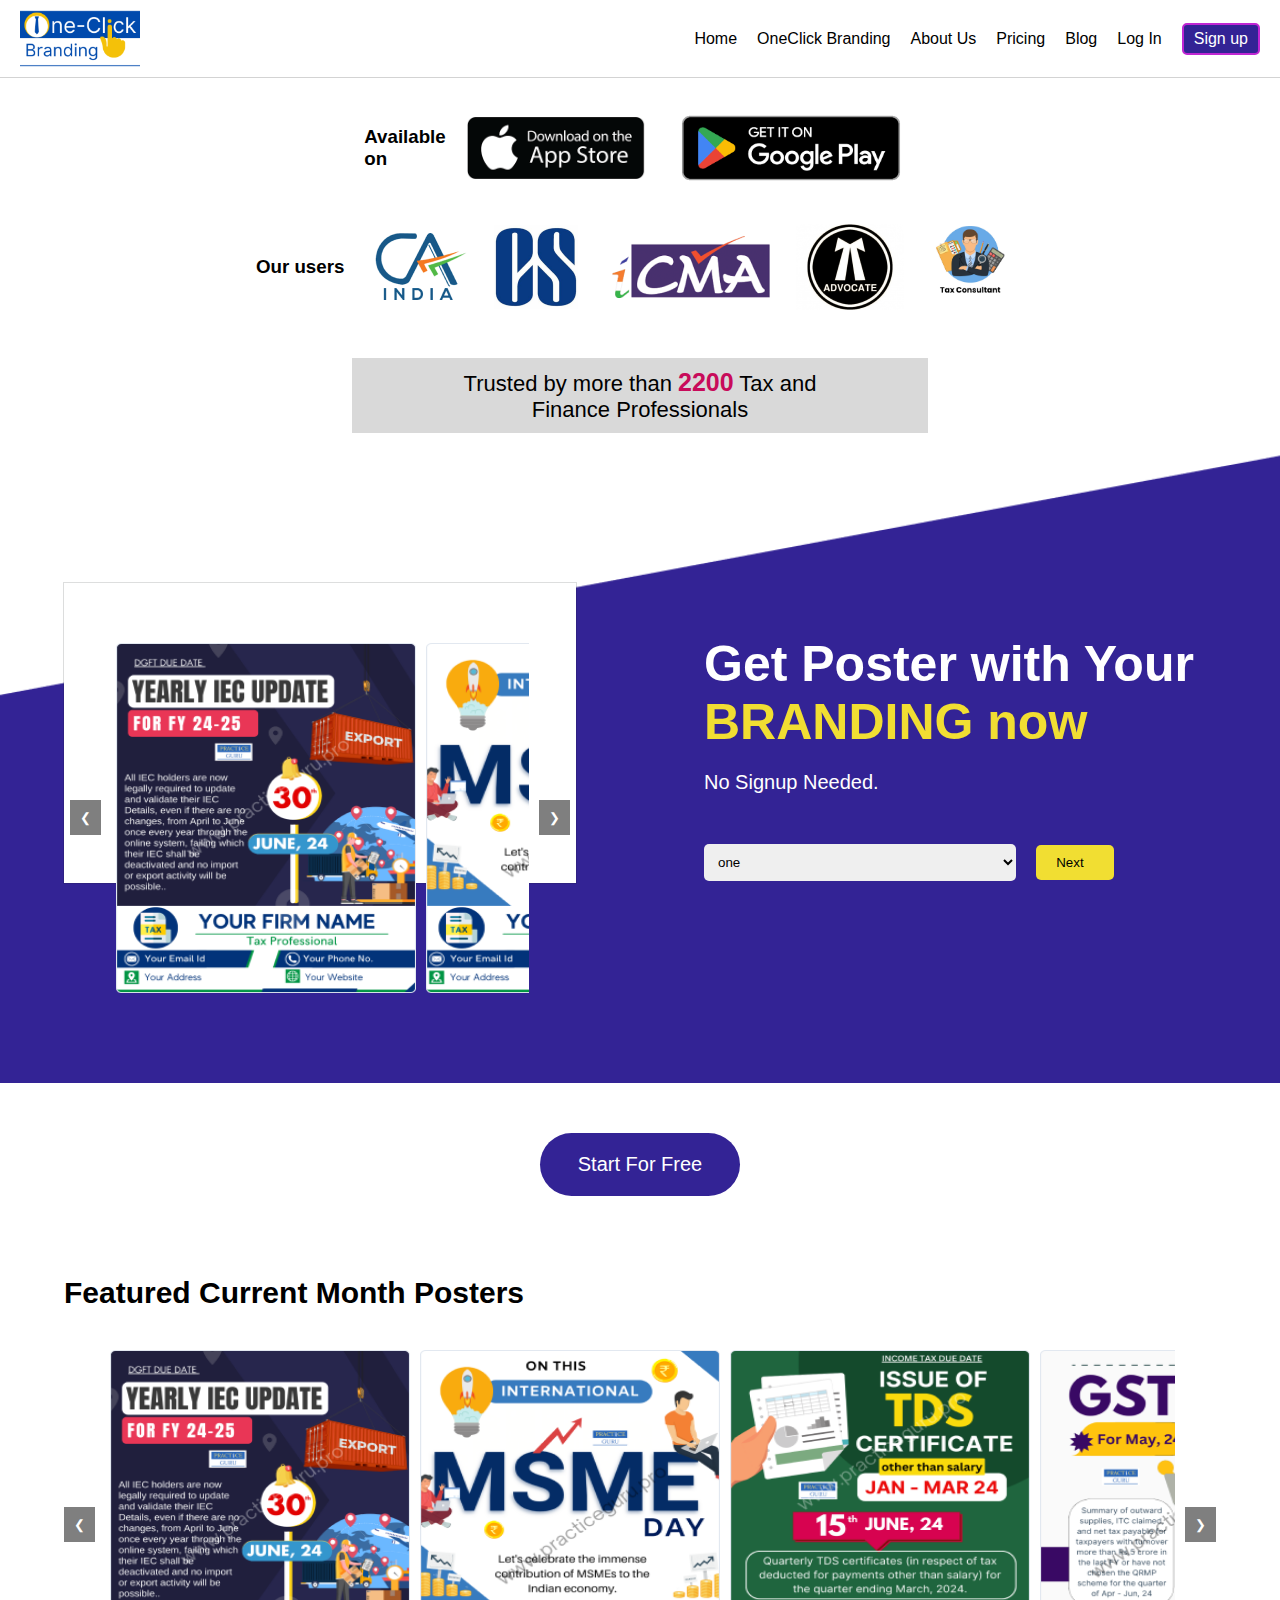
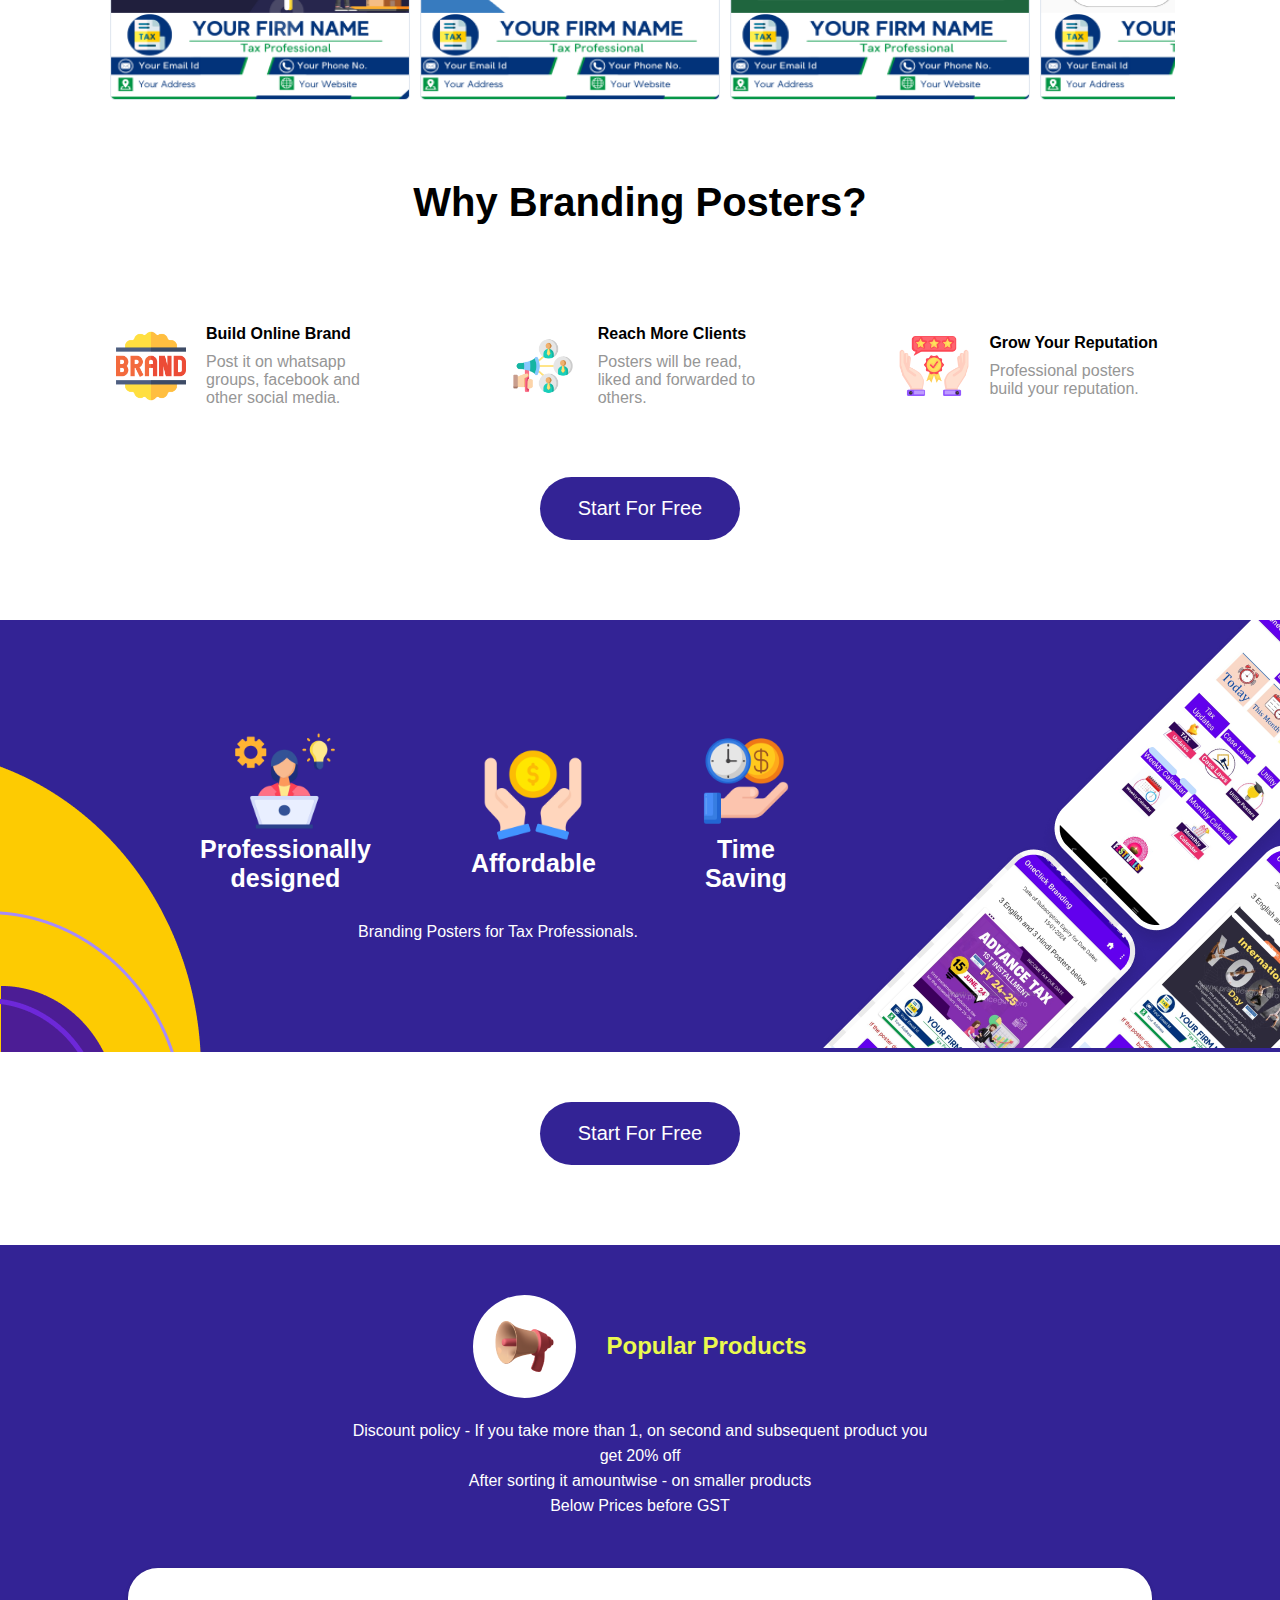
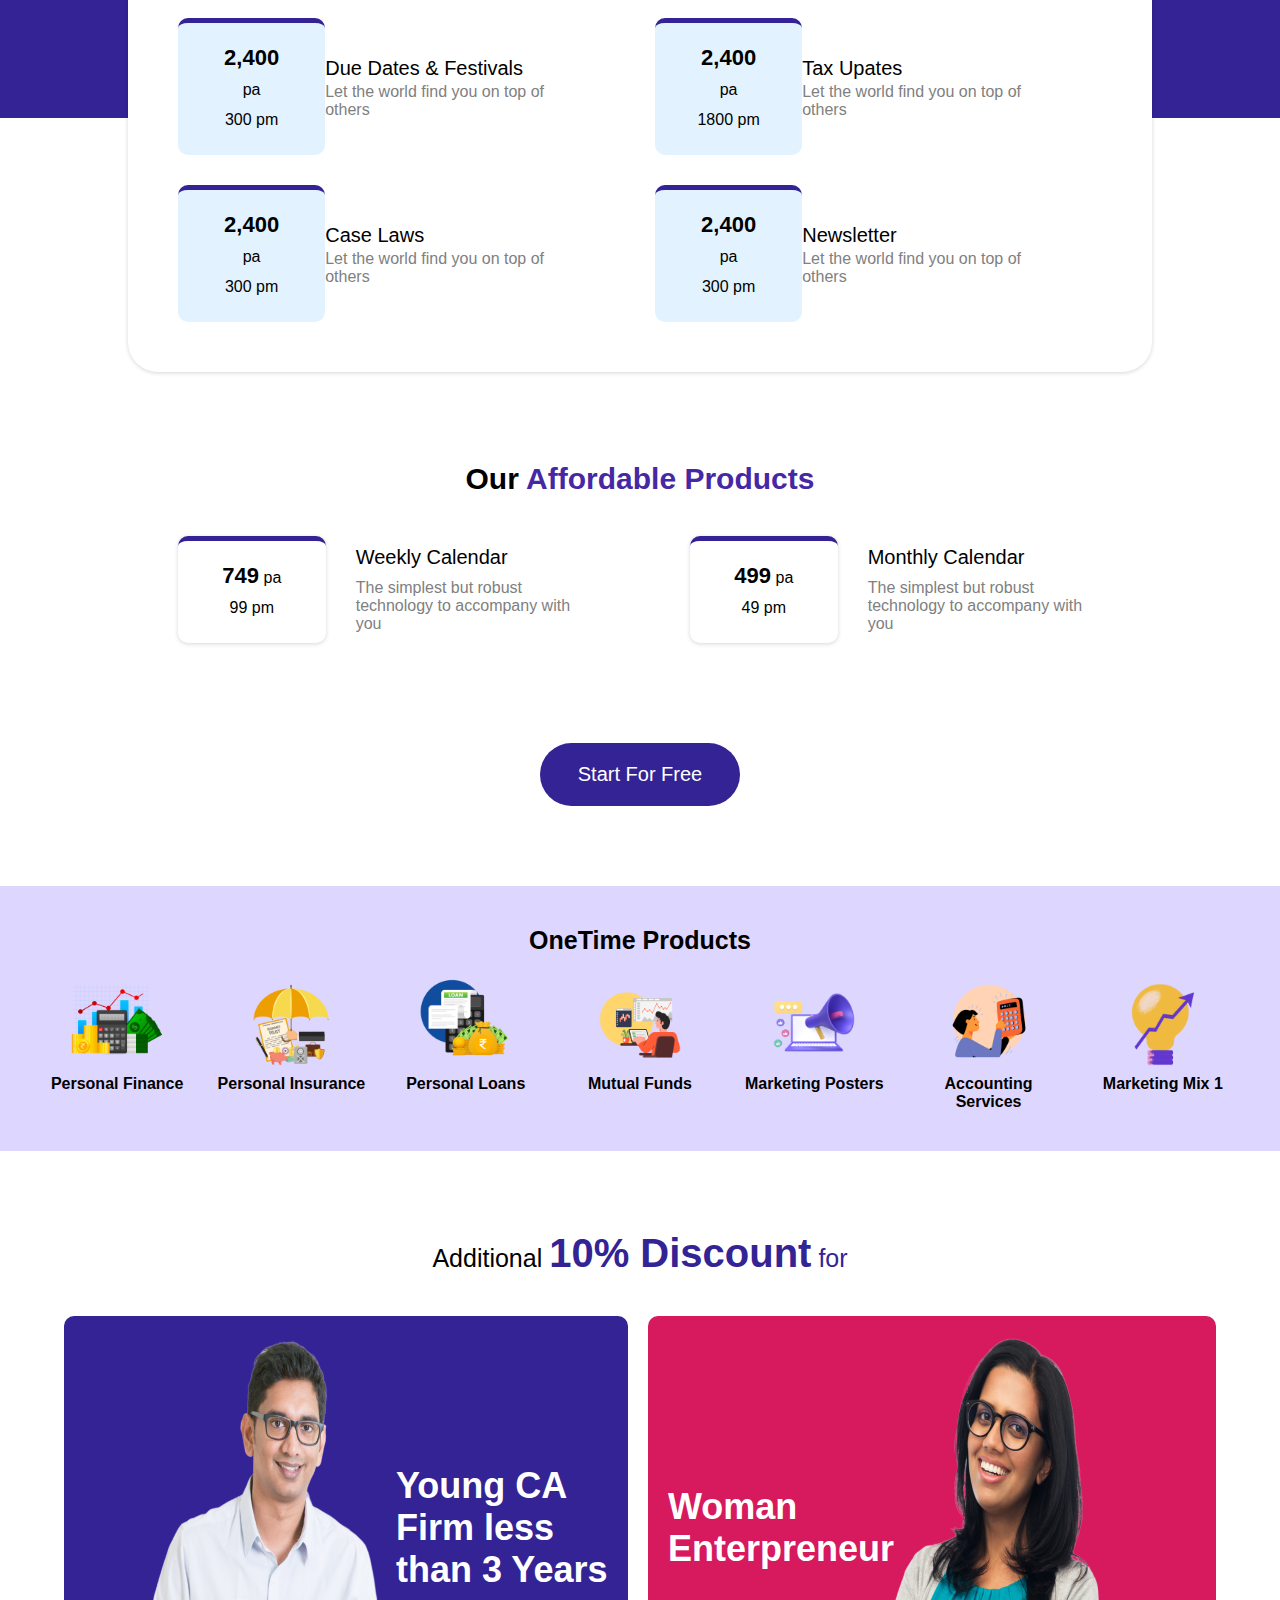
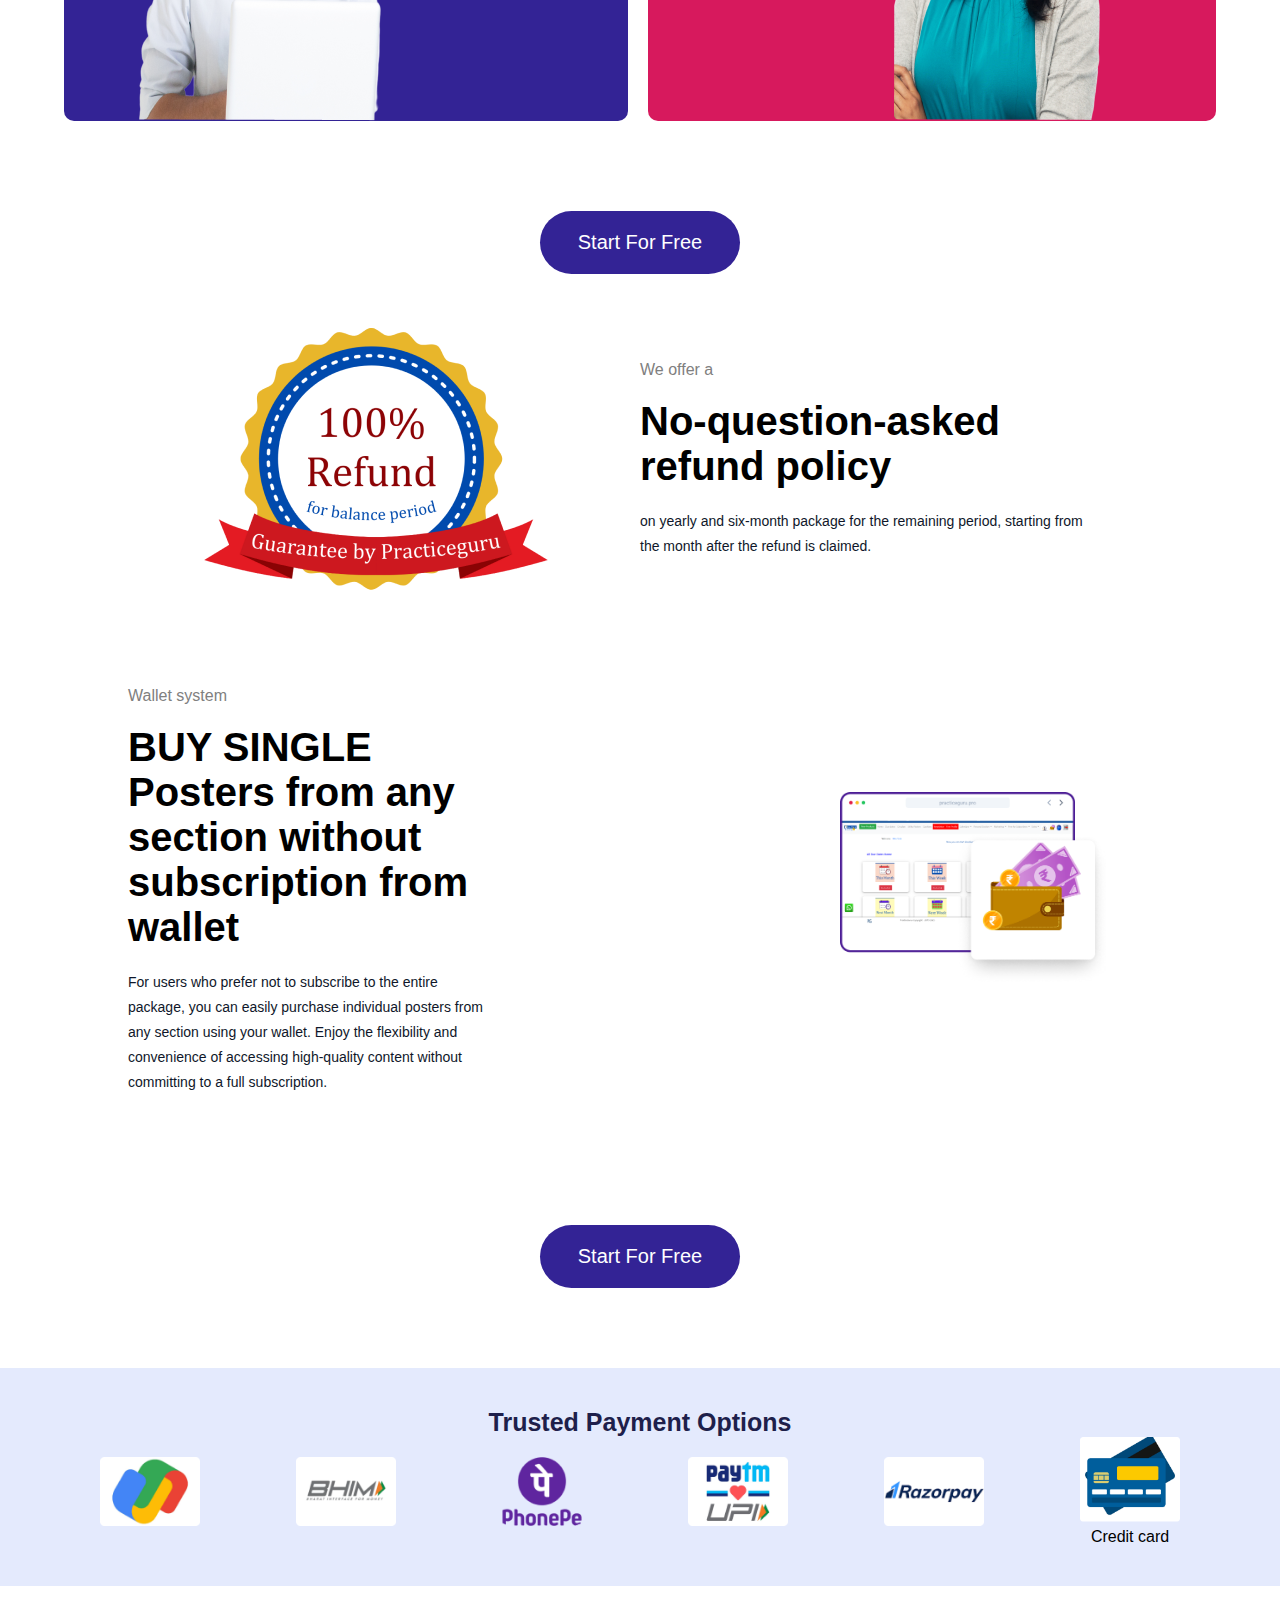
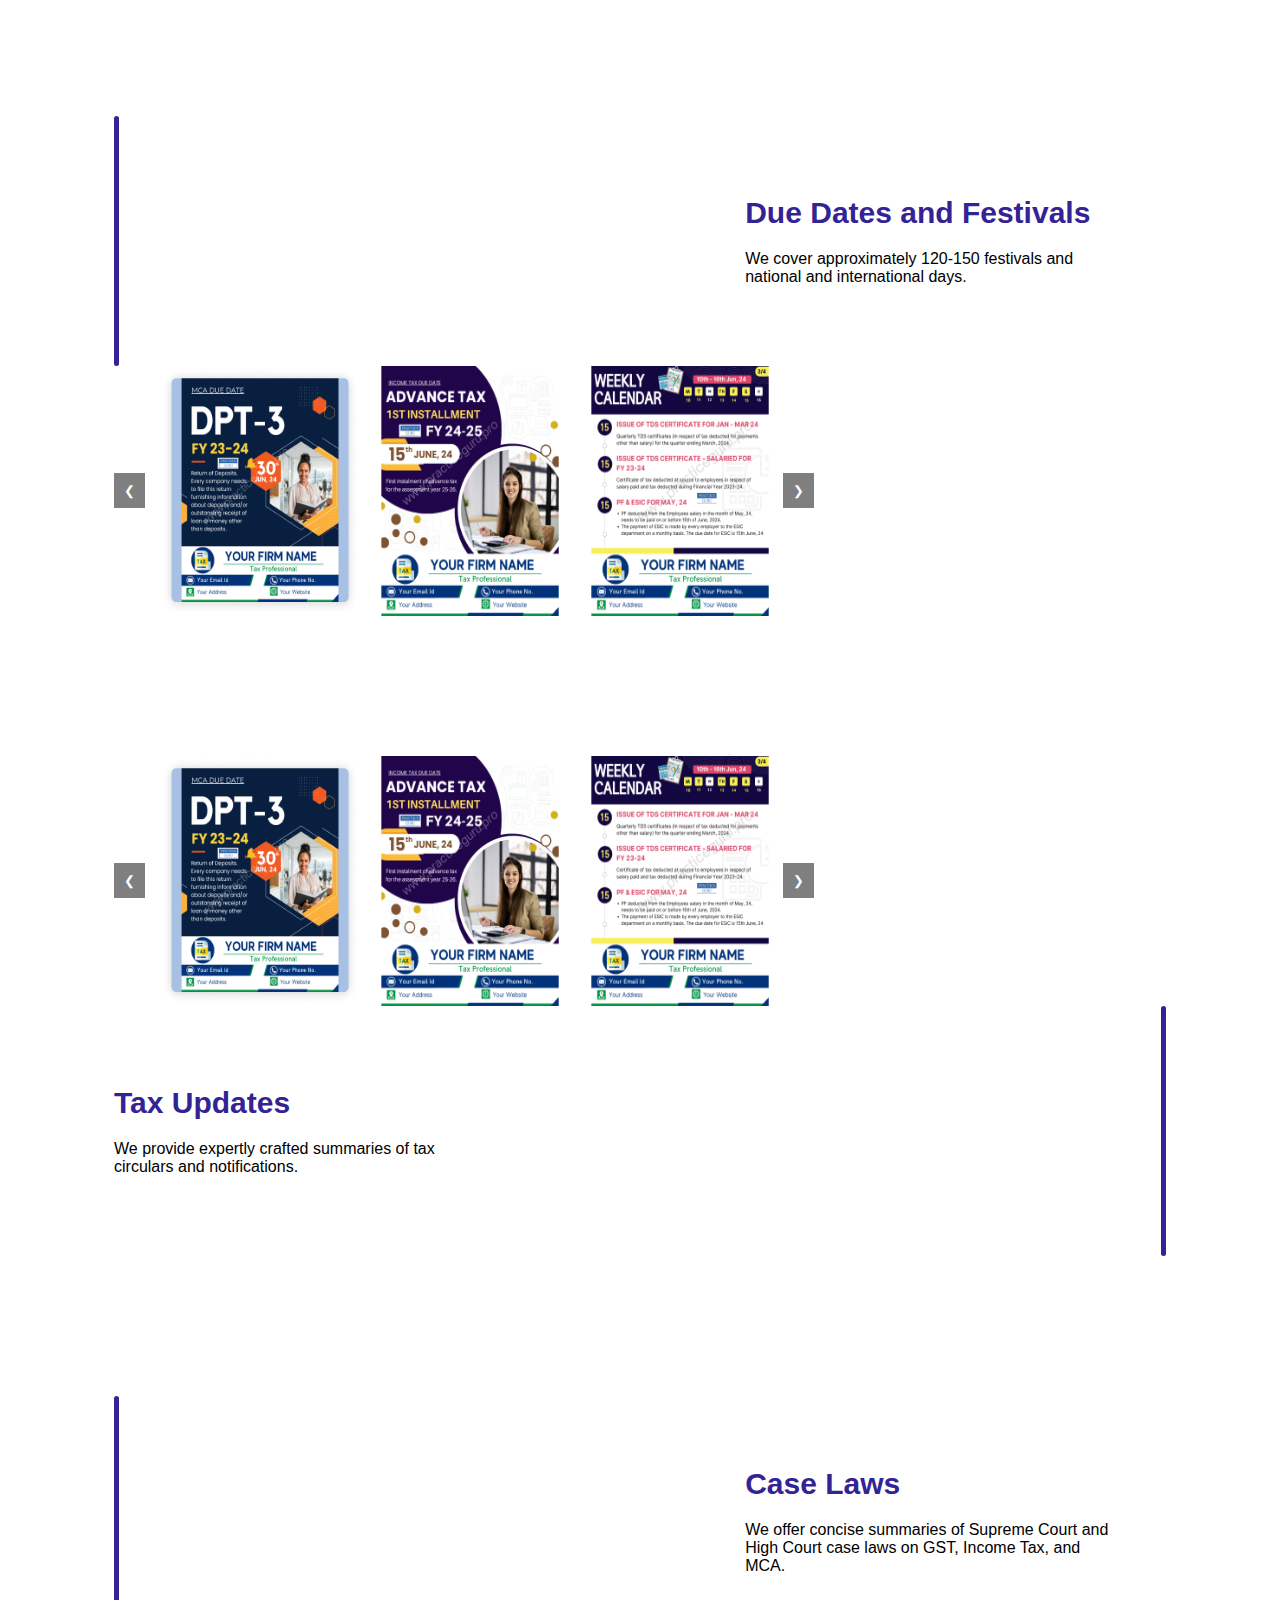
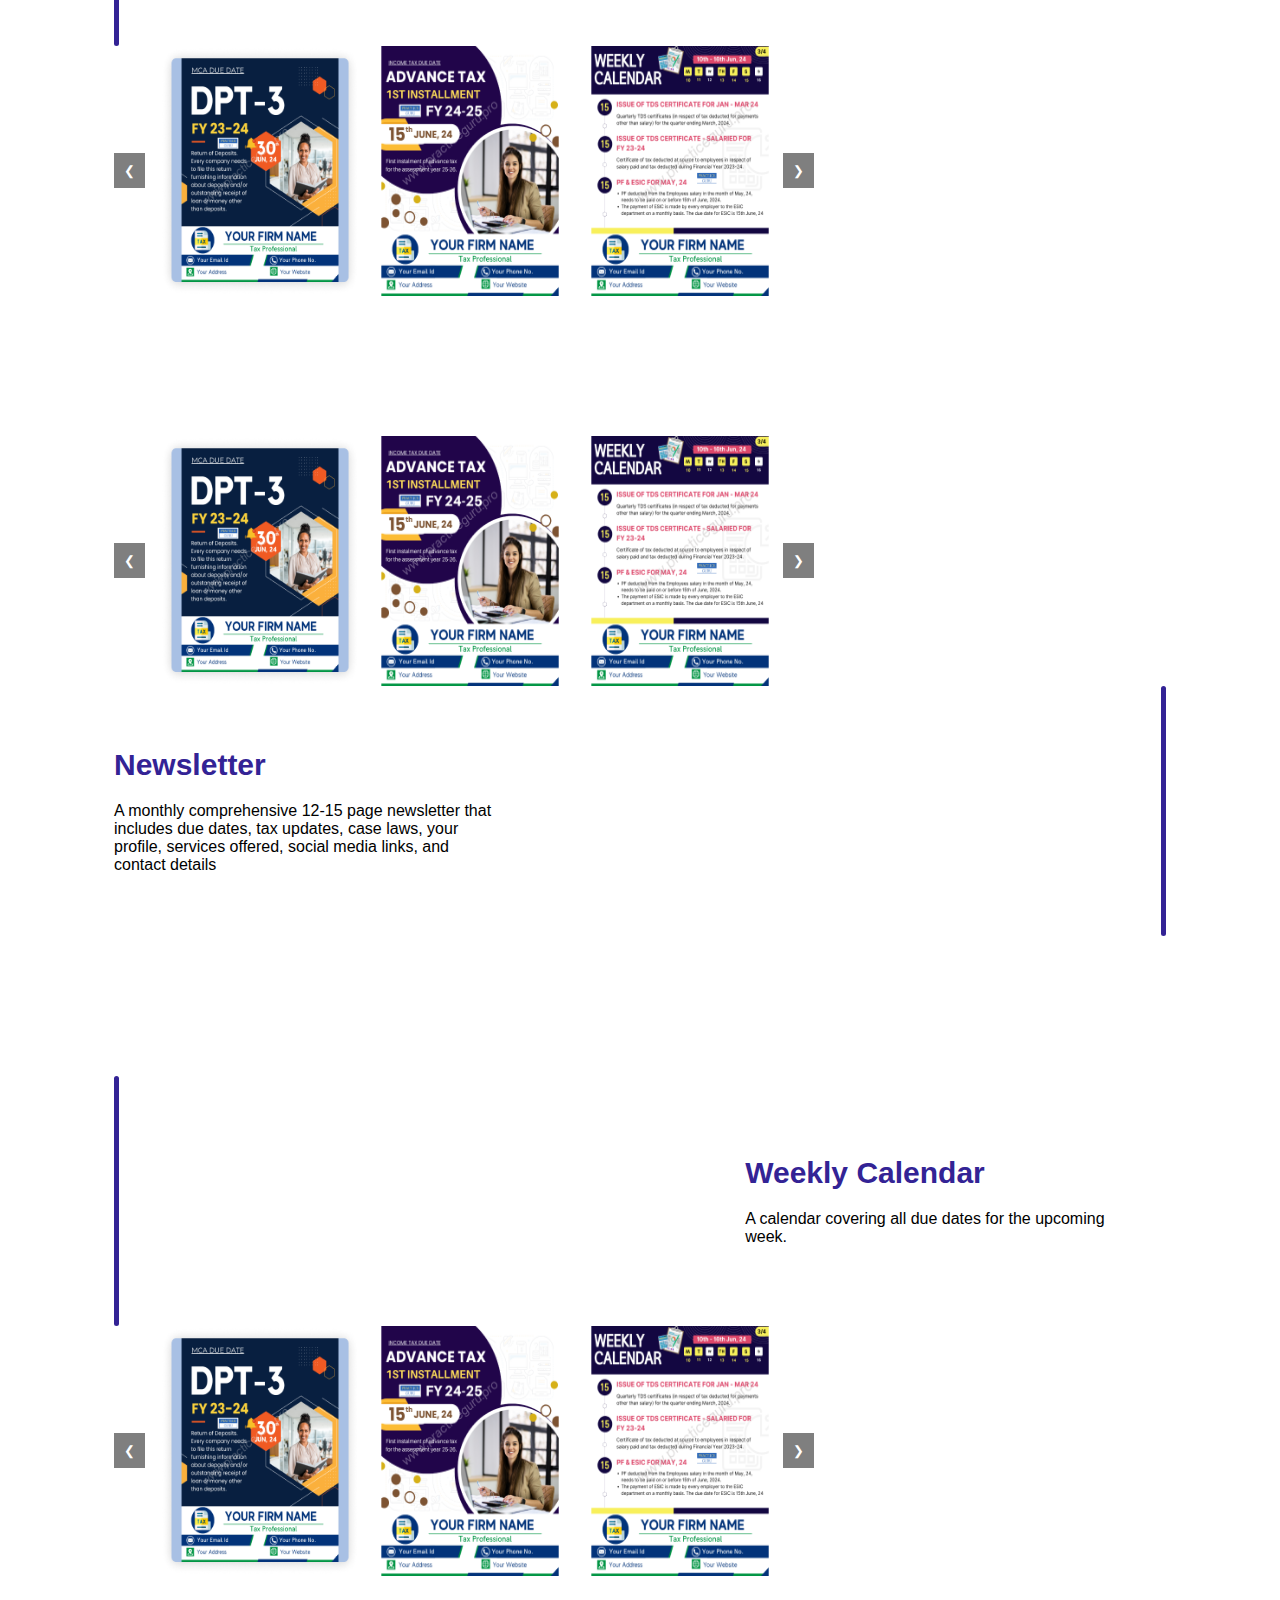
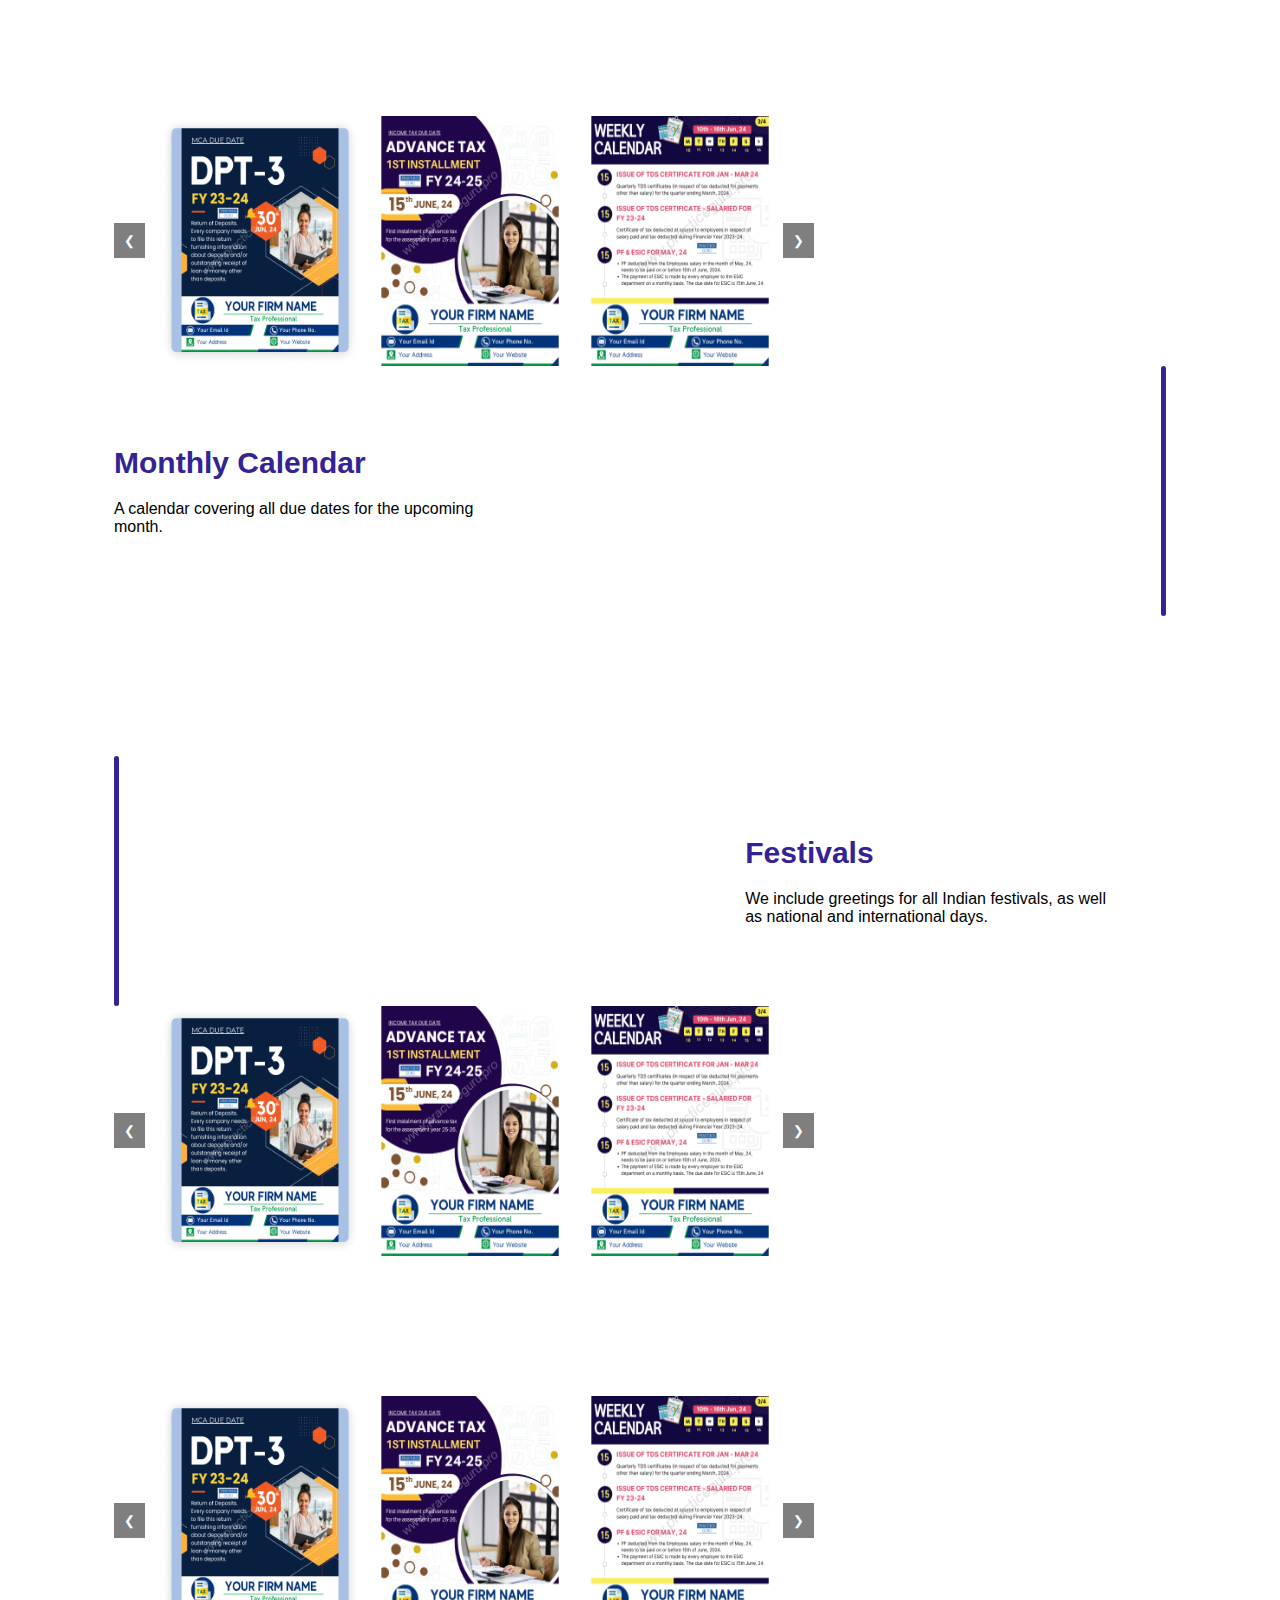
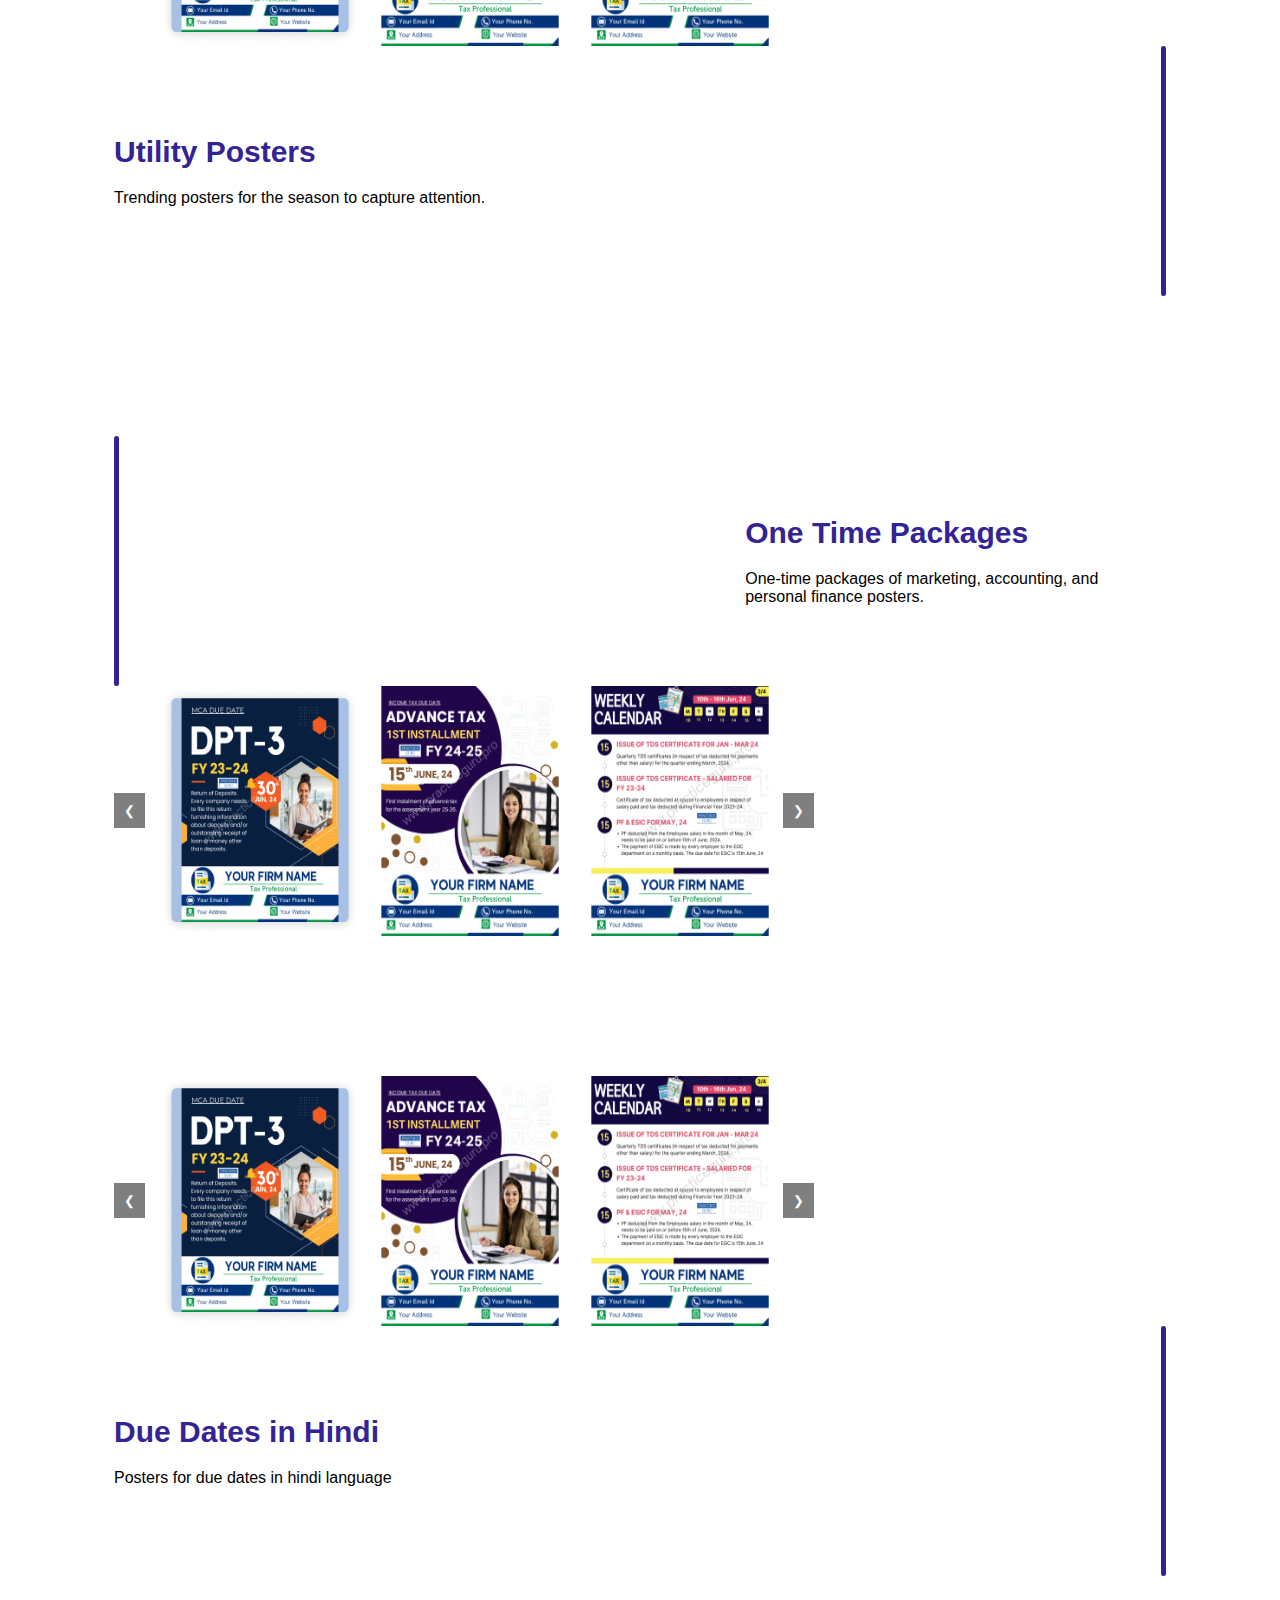
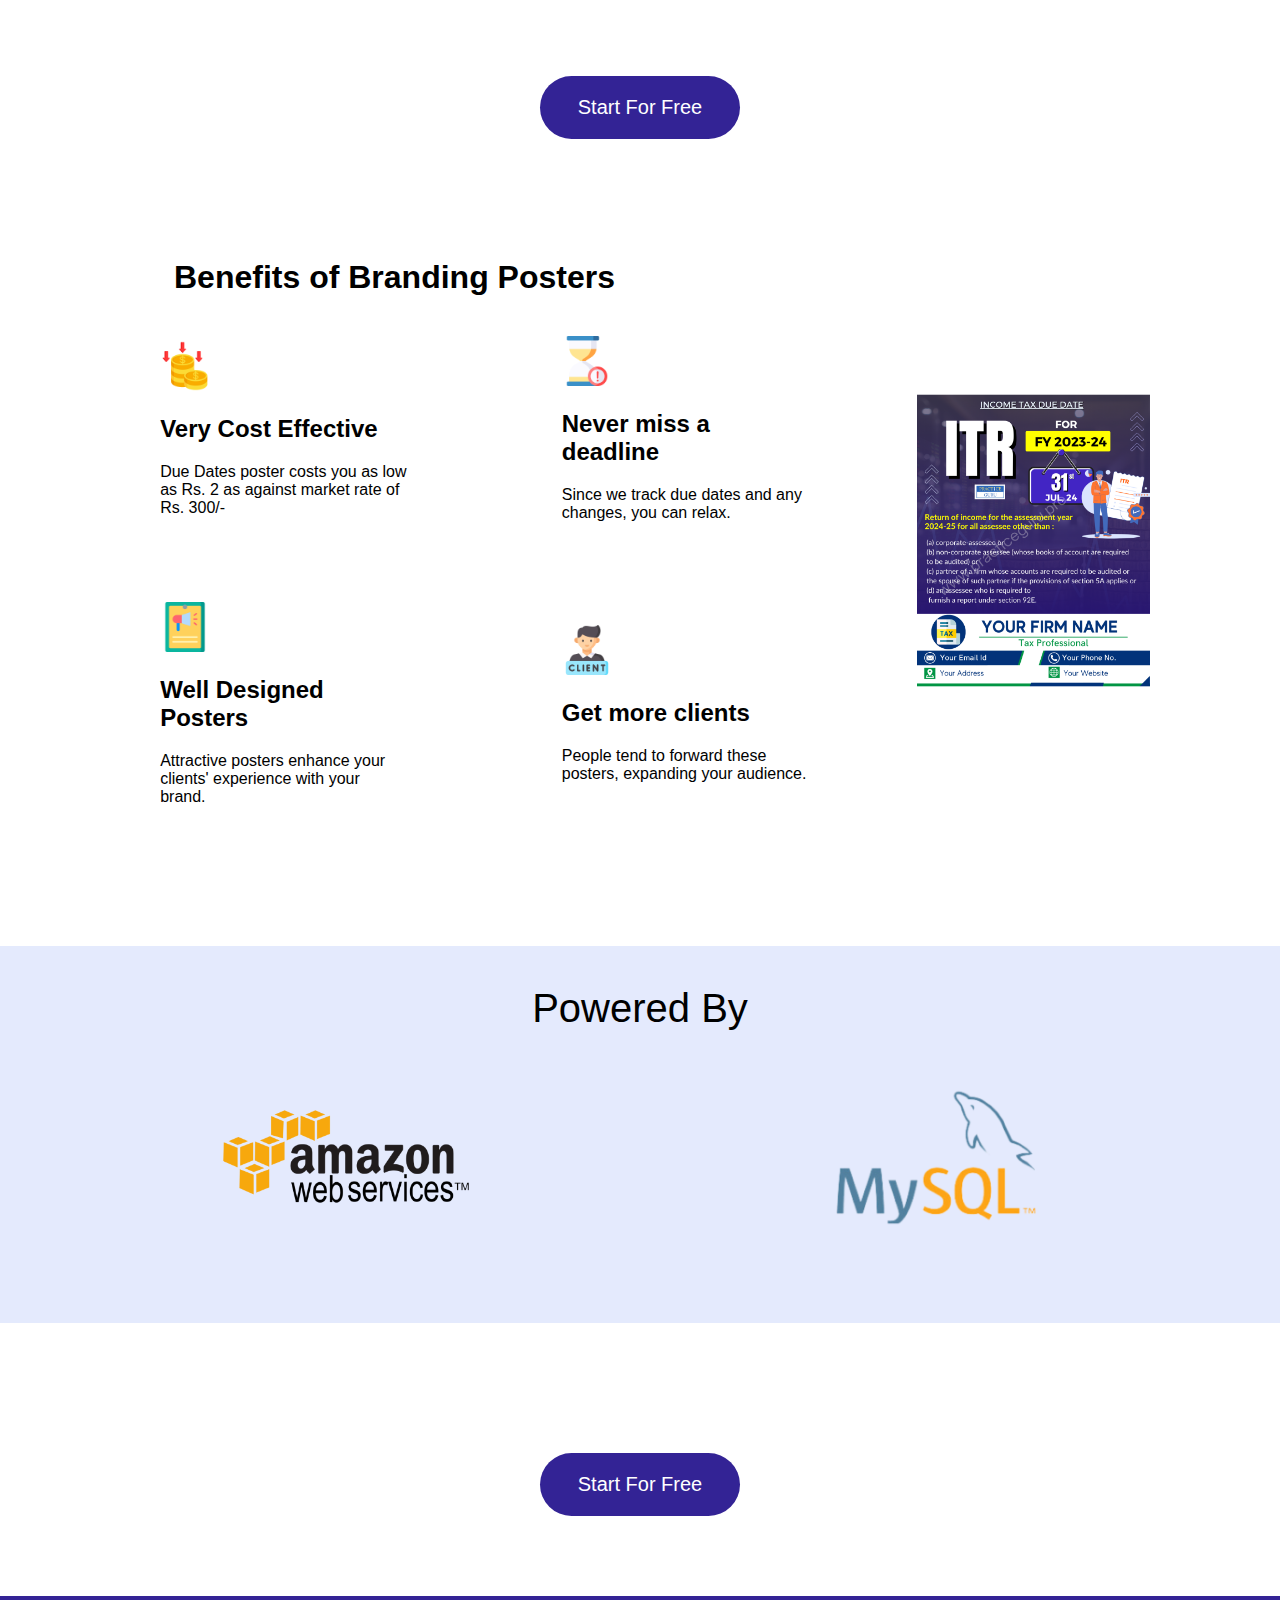
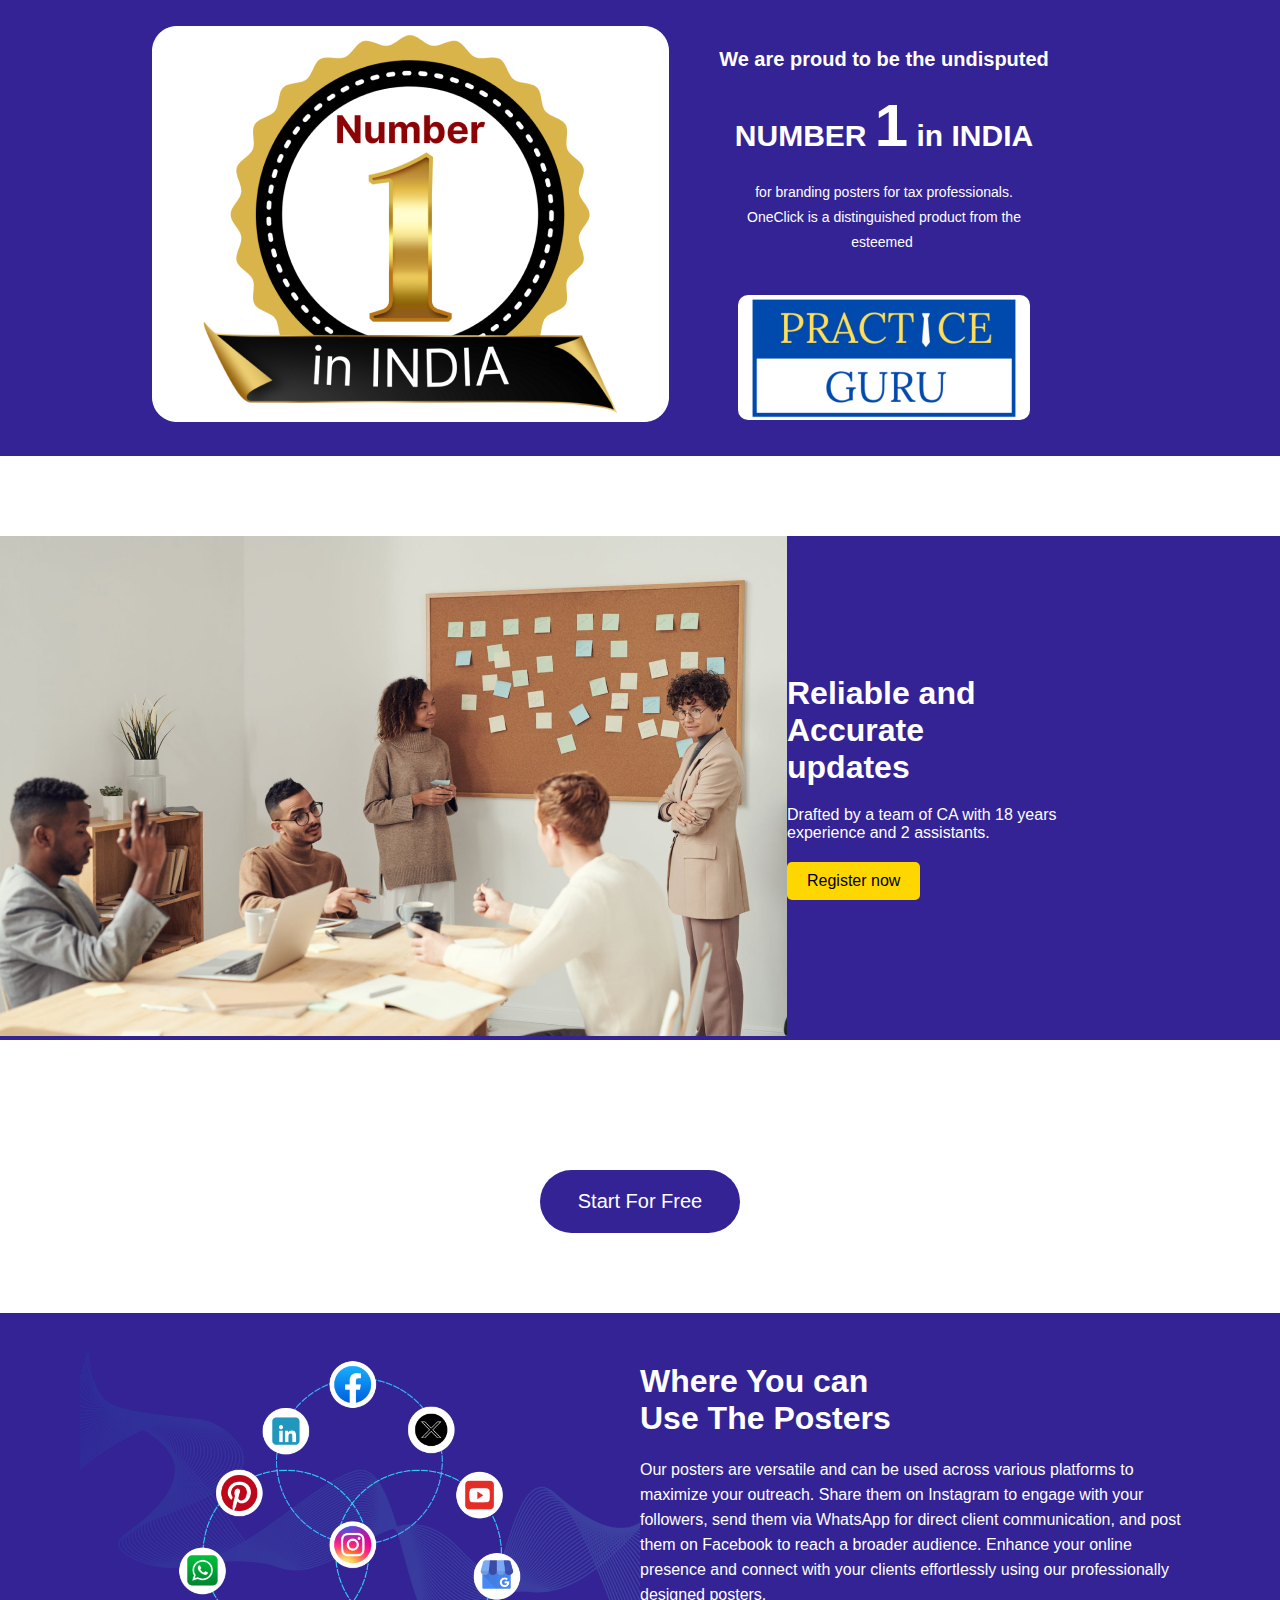
==== commit ceba8f9b: "work on some queries" ====
--- a/index.html
+++ b/index.html
@@ -13,32 +13,29 @@
   <body>
     <!-- navbar code ------------------ -->
     <nav class="navbar">
-    
       <img src="/img/oneclickLogo.png" alt="OneClick Logo" class="logo" />
       <div class="nav-links">
-          <div>Home</div>
-          <div>OneClick Branding</div>
-          <div>About Us</div>
-          <div>Pricing</div>
-          <div>Blog</div>
-          <div>Log In</div>
-          <div class="startNow">Sign up</div>
+        <div>Home</div>
+        <div>OneClick Branding</div>
+        <div>About Us</div>
+        <div>Pricing</div>
+        <div>Blog</div>
+        <div>Log In</div>
+        <div class="startNow">Sign up</div>
       </div>
       <div class="hamburger" id="hamburger">
-          <i class="fas fa-bars"></i>
+        <i class="fas fa-bars"></i>
       </div>
       <div class="mobile-nav" id="mobile-nav">
-          <div>Home</div>
-          <div>OneClick Branding</div>
-          <div>About Us</div>
-          <div>Pricing</div>
-          <div>Blog</div>
-          <div>Log In</div>
-          <div>Start Now</div>
-      </div>
-  </nav>
-    
-    
+        <div>Home</div>
+        <div>OneClick Branding</div>
+        <div>About Us</div>
+        <div>Pricing</div>
+        <div>Blog</div>
+        <div>Log In</div>
+        <div>Start Now</div>
+      </div>
+    </nav>
 
     <!-- <div class="mobile-nav">
       <div>Home</div>
@@ -52,27 +49,24 @@
 
     <!-- available on ----------------- -->
 
-    <div class=" secondSection">
-      <div class="availableOn1">
-        <h3>Available on</h3>
-        <div class="flexBoxBetween">
-          <img src="/img/App Store - Filled.png" alt="" />
-          <img src="/img/Button.png" alt="" />
-        </div>
-      </div>
-  
-      <div class="availableOn2">
-        <h3>Our users</h3>
-        <div class="flexBoxBetween">
-          <img src="/img/Logo-grey.png" alt="" />
-          <img src="/img/Logo-grey (1).png" alt="" />
-          <img src="/img/Logo-grey (2).png" alt="" />
-          <img src="/img/Logo-grey (3).png" alt="" />
-          <img class="taxProfessional" src="/img/tax-consultant.jpg" alt="" />
-        </div>
-      </div>
-    </div>
-
+    <!-- <div class=" secondSection">
+      
+    </div> -->
+    <div class="availableOn1">
+      <h3>Available on</h3>
+      <img class="appStore" src="/img/App Store - Filled.png" alt="" />
+      <img class="playStore" src="/img/Button.png" alt="" />
+      <!-- <div class=""> -->
+      <!-- </div> -->
+    </div>
+    <div class="availableOn2">
+      <h3>Our users</h3>
+      <img src="/img/Logo-grey.png" alt="" />
+      <img src="/img/Logo-grey (1).png" alt="" />
+      <img src="/img/Logo-grey (2).png" alt="" />
+      <img src="/img/Logo-grey (3).png" alt="" />
+      <img class="taxProfessional" src="/img/tax-consultant.jpg" alt="" />
+    </div>
 
     <!-- trusted by ------------ -->
 
@@ -81,7 +75,7 @@
       <span style="font-weight: bold; font-size: 25px; color: #c80b5a"
         >2200</span
       >
-      Professionals
+      Tax and Finance Professionals
     </div>
 
     <!-- slider section----------------- -->
@@ -234,8 +228,8 @@
       </div>
     </div>
 
-     <!-- why branding proster------------ -->
-   
+    <!-- why branding proster------------ -->
+
     <h1 class="headings">Why Branding Posters?</h1>
     <div class="brandingposters flexBoxBetween">
       <div class="flexBoxBetween">
@@ -252,8 +246,7 @@
         <div>
           <div style="font-weight: bold">Reach More Clients</div>
           <div style="color: #969696; margin-top: 10px">
-            Posters will be read, liked and 
-forwarded to others.
+            Posters will be read, liked and forwarded to others.
           </div>
         </div>
       </div>
@@ -274,28 +267,30 @@
     <!-- design Affordable--------------------- -->
 
     <div class="designAffordable flexBoxBetween">
-      <div><img class="designAffordableEllipse" src="/img/Ellipses.png" alt=""></div>
+      <div>
+        <img class="designAffordableEllipse" src="/img/Ellipses.png" alt="" />
+      </div>
       <div class="designAffordableMiddle">
         <div class="flexBoxBetween">
           <div>
-            <img src="/img/professional.png" alt="">
+            <img src="/img/professional.png" alt="" />
             <h1>Professionally designed</h1>
           </div>
           <div>
-            <img src="/img/affordable.png" alt="">
+            <img src="/img/affordable.png" alt="" />
             <h1>Affordable</h1>
           </div>
           <div>
-            <img src="/img/time-saving.png" alt="">
+            <img src="/img/time-saving.png" alt="" />
             <h1>Time Saving</h1>
           </div>
         </div>
         <p>Branding Posters for Tax Professionals.</p>
-        <button class="designAffordableButton">
+        <!-- <button class="designAffordableButton">
           Start For Free </i>
-        </button>
-      </div>
-      <div><img src="/img/Iphones.png" alt=""></div>
+        </button> -->
+      </div>
+      <div><img src="/img/Iphones.png" alt="" /></div>
     </div>
 
     <!-- popular products-------------------->
@@ -311,9 +306,12 @@
           <h2>Popular Products</h2>
         </div>
         <div class="popularProductsDiscount">
-          <p>Discount policy - If u take more than 1, on second and subsequent
-            product you get 20% off</p><p>After sorting it amountwise - on
-              smaller products</p><p>Below Prices before GST</p>
+          <p>
+            Discount policy - If you take more than 1, on second and subsequent
+            product you get 20% off
+          </p>
+          <p>After sorting it amountwise - on smaller products</p>
+          <p>Below Prices before GST</p>
         </div>
       </div>
     </div>
@@ -324,7 +322,7 @@
           <p>
             <span style="font-weight: bold; font-size: 22px">2,400</span> pa
           </p>
-          <p>300pm</p>
+          <p>300 pm</p>
         </div>
         <div class="detailsboxSecond">
           <p>Due Dates & Festivals</p>
@@ -336,12 +334,11 @@
           <p>
             <span style="font-weight: bold; font-size: 22px">2,400</span> pa
           </p>
-          <p>300pm</p>
+          <p>1800 pm</p>
         </div>
         <div class="detailsboxSecond">
           <p>Tax Upates</p>
-          <p>Let the world find you on top of others
-          </p>
+          <p>Let the world find you on top of others</p>
         </div>
       </div>
       <div class="detailsbox flexBoxBetween">
@@ -349,7 +346,7 @@
           <p>
             <span style="font-weight: bold; font-size: 22px">2,400</span> pa
           </p>
-          <p>300pm</p>
+          <p>300 pm</p>
         </div>
         <div class="detailsboxSecond">
           <p>Case Laws</p>
@@ -361,7 +358,7 @@
           <p>
             <span style="font-weight: bold; font-size: 22px">2,400</span> pa
           </p>
-          <p>300pm</p>
+          <p>300 pm</p>
         </div>
         <div class="detailsboxSecond">
           <p>Newsletter</p>
@@ -408,18 +405,39 @@
       <button>Start For Free</button>
     </div>
 
-     <!-- one time product ---------------- -->
-
-     <div class="onetimeProduct">
-      <div>OneTime  Products</div>
+    <!-- one time product ---------------- -->
+
+    <div class="onetimeProduct">
+      <div>OneTime Products</div>
       <div>
-        <img src="/img/onetime1.png" alt="">
-        <img src="/img/onetime2.png" alt="">
-        <img src="/img/onetime3.png" alt="">
-        <img src="/img/onetime4.png" alt="">
-        <img src="/img/onetime5.png" alt="">
-        <img src="/img/onetime6.png" alt="">
-        <img src="/img/onetime7.png" alt="">
+        <div>
+          <img src="/img/onetime1.png" alt="" />
+          <h4>Personal Finance</h4>
+        </div>
+        <div>
+          <img src="/img/onetime2.png" alt="" />
+          <h4>Personal Insurance</h4>
+        </div>
+        <div>
+          <img src="/img/onetime3.png" alt="" />
+          <h4>Personal Loans</h4>
+        </div>
+        <div>
+          <img src="/img/onetime4.png" alt="" />
+          <h4>Mutual Funds</h4>
+        </div>
+        <div>
+          <img src="/img/onetime5.png" alt="" />
+          <h4>Marketing Posters</h4>
+        </div>
+        <div>
+          <img src="/img/onetime6.png" alt="" />
+          <h4>Accounting Services</h4>
+        </div>
+        <div>
+          <img src="/img/onetime7.png" alt="" />
+          <h4>Marketing Mix 1</h4>
+        </div>
       </div>
     </div>
 
@@ -432,22 +450,22 @@
       >
       <span style="color: #332395"> for</span>
     </div>
-       <!-- young CA firm -------------- -->
-       <div class="youngCA flexBoxBetween">
-        <div class="youngCACommon flexBoxBetween">
-          <img src="img/manCA (1).png" alt="" />
-          <h1 class="youngCAh1">Young CA Firm less than 3 Years</h1>
-        </div>
-        <div class="youngCACommon flexBoxBetween">
-          <h1 class="youngCAh1">Woman Enterpreneur</h1>
-          <img src="img/manCA (2).png" alt="" />
-        </div>
-      </div>
-  
-      <div class="startFreeButton">
-        <button>Start For Free</button>
-      </div>
-       <!-- we offer a------------------ -->
+    <!-- young CA firm -------------- -->
+    <div class="youngCA flexBoxBetween">
+      <div class="youngCACommon flexBoxBetween">
+        <img src="img/manCA (1).png" alt="" />
+        <h1 class="youngCAh1">Young CA Firm less than 3 Years</h1>
+      </div>
+      <div class="youngCACommon flexBoxBetween">
+        <h1 class="youngCAh1">Woman Enterpreneur</h1>
+        <img src="img/manCA (2).png" alt="" />
+      </div>
+    </div>
+
+    <div class="startFreeButton">
+      <button>Start For Free</button>
+    </div>
+    <!-- we offer a------------------ -->
 
     <div class="weOffer flexBoxBetween">
       <div>
@@ -484,24 +502,22 @@
     <div class="startFreeButton">
       <button>Start For Free</button>
     </div>
-   <!-- trusted option ------------------------- -->
-
-   <div class="trustedOption">
-    <div>Trusted Payment Options</div>
-    <div class="flexBoxBetween">
-      <img src="img/payment (6).png" alt="" />
-      <img src="img/payment (5).png" alt="" />
-      <img src="img/payment (4).png" alt="" />
-      <img src="img/payment (3).png" alt="" />
-      <img src="img/payment (2).png" alt="" />
-      <div class="trustedOptionCreditcard">
-        <img src="img/payment (1).png" alt="" />
-<p>Credit card</p>
-      </div>
-    </div>
-  </div>
-
-
+    <!-- trusted option ------------------------- -->
+
+    <div class="trustedOption">
+      <div>Trusted Payment Options</div>
+      <div class="flexBoxBetween">
+        <img src="img/payment (6).png" alt="" />
+        <img src="img/payment (5).png" alt="" />
+        <img src="img/payment (4).png" alt="" />
+        <img src="img/payment (3).png" alt="" />
+        <img src="img/payment (2).png" alt="" />
+        <div class="trustedOptionCreditcard">
+          <img src="img/payment (1).png" alt="" />
+          <p>Credit card</p>
+        </div>
+      </div>
+    </div>
 
     <!-- <div class="carousel-container">
       <button class="nav-button left" data-carousel="carousel2">
@@ -614,10 +630,10 @@
     <div class="dueDatesCarousel flexBoxBetween">
       <div class="crouselSidebar"></div>
       <div class="carousel-content-box">
-        <h1 class="carouselh1">Due Dates</h1>
+        <h1 class="carouselh1">Due Dates and Festivals</h1>
         <p class="carouselp">
-          We cover approximately 300 due dates for GST, Income Tax, MCA, PF, and
-          ESIC.
+          We cover approximately 120-150 festivals and national and
+          international days.
         </p>
         <!-- <button class="carouselbutton">View More</button> -->
       </div>
@@ -748,7 +764,8 @@
       <div class="carousel-content-box">
         <h1 class="carouselh1">Case Laws</h1>
         <p class="carouselp">
-          We offer concise summaries of Supreme Court and High Court case laws on GST, Income Tax, and MCA.
+          We offer concise summaries of Supreme Court and High Court case laws
+          on GST, Income Tax, and MCA.
         </p>
         <!-- <button class="carouselbutton">View More</button> -->
       </div>
@@ -1264,229 +1281,233 @@
       <button>Start For Free</button>
     </div>
 
-<!-- benefits of branding posters --------------------- -->
-
-<div class="benefitsOfbranding">
-  <div>
-    <h1 class="benefitsOfbrandingh1">Benefits of Branding Posters</h1>
-    <div class="benefitsGrid">
-      <div class="ourFeaturesbox">
-        <img src="img/reduce-cost.png" alt="" />
-        <h2>Very Cost Effective</h2>
+    <!-- benefits of branding posters --------------------- -->
+
+    <div class="benefitsOfbranding">
+      <div>
+        <h1 class="benefitsOfbrandingh1">Benefits of Branding Posters</h1>
+        <div class="benefitsGrid">
+          <div class="ourFeaturesbox">
+            <img src="img/reduce-cost.png" alt="" />
+            <h2>Very Cost Effective</h2>
+            <p>
+              Due Dates poster costs you as low as Rs. 2 as against market rate
+              of Rs. 300/-
+            </p>
+          </div>
+          <div class="ourFeaturesbox">
+            <img src="img/deadline.png" alt="" />
+            <h2>Never miss a deadline</h2>
+            <p>Since we track due dates and any changes, you can relax.</p>
+          </div>
+          <div class="ourFeaturesbox">
+            <img src="img/poster.png" alt="" />
+            <h2>Well Designed Posters</h2>
+            <p>
+              Attractive posters enhance your clients' experience with your
+              brand.
+            </p>
+          </div>
+          <div class="ourFeaturesbox">
+            <img src="img/client.png" alt="" />
+            <h2>Get more clients</h2>
+            <p>
+              People tend to forward these posters, expanding your audience.
+            </p>
+          </div>
+        </div>
+      </div>
+      <div>
+        <img class="benefitImage" src="img/posterBenefits.png" alt="" />
+      </div>
+    </div>
+
+    <!-- powered by ----------------------- -->
+
+    <div class="poweredBy">
+      <div style="font-size: 40px">Powered By</div>
+      <div class="flexBoxBetween">
+        <img class="poweredByAws" src="img/aws.png" alt="" />
+        <img class="poweredByMysql" src="img/mysql.png" alt="" />
+      </div>
+    </div>
+    <div class="startFreeButton">
+      <button>Start For Free</button>
+    </div>
+
+    <!-- number one india --------------- -->
+
+    <div class="noOneIndiaMain" style="background: #332395; padding: 30px">
+      <div class="noOneIndia flexBoxBetween">
+        <div class="widthfifty">
+          <img src="./img/noone.png" alt="" />
+        </div>
+        <div class="widthfifty">
+          <div>We are proud to be the undisputed</div>
+          <div>NUMBER <span style="font-size: 60px">1</span> in INDIA</div>
+          <div>
+            for branding posters for tax professionals. OneClick is a
+            distinguished product from the esteemed 
+          </div>
+          <img src="./img/practiceguru (1).png" alt="" />
+        </div>
+      </div>
+    </div>
+
+    <!-- reliable and accurate ------------- -->
+
+    <div style="background: #332395">
+      <div class="reliable flexBoxBetween">
+        <div>
+          <img src="./img/teamMeet.png" alt="" />
+        </div>
+        <div>
+          <h1>Reliable and Accurate updates</h1>
+          <p>
+            Drafted by a team of CA with 18 years experience and 2 assistants.
+          </p>
+          <button>Register now</button>
+        </div>
+      </div>
+    </div>
+
+    <!-- use posters --------------- -->
+
+    <div class="startFreeButton">
+      <button>Start For Free</button>
+    </div>
+
+    <div class="usePosters">
+      <div>
+        <img src="/img/where-you-can-use-posters.png" alt="" />
+      </div>
+      <div>
+        <h1>Where You can Use The Posters</h1>
         <p>
-          Due Dates poster costs you as low as  Rs. 2 as against market rate of Rs. 300/-
+          Our posters are versatile and can be used across various platforms to
+          maximize your outreach. Share them on Instagram to engage with your
+          followers, send them via WhatsApp for direct client communication, and
+          post them on Facebook to reach a broader audience. Enhance your online
+          presence and connect with your clients effortlessly using our
+          professionally designed posters.
         </p>
-      </div>
-      <div class="ourFeaturesbox">
-        <img src="img/deadline.png" alt="" />
-        <h2>Never miss a deadline</h2>
-        <p>
-          Since we track due dates and any changes, you can relax.
+        <button>Register now <i class="fa-solid fa-arrow-right"></i></button>
+      </div>
+    </div>
+
+    <!-- oneclick branding--------------- -->
+
+    <div style="background: #f1f5f9; padding: 50px">
+      <div class="oneclickbranding flexBoxBetween">
+        <div>
+          <img src="./img/ass.jpg" alt="" />
+        </div>
+        <div>
+          <h1>OneClick branding for CAs abides ICAI Guidelines</h1>
+          <p>Read more</p>
+          <!-- <div class="startFreeButton" style="display: block">
+            <button>Start For Free</button>
+          </div> -->
+        </div>
+      </div>
+    </div>
+
+    <div class="startFreeButton">
+      <button>Start For Free</button>
+    </div>
+    <!-- our features --------------------------- -->
+
+    <div class="ourFeaturesMain">
+      <div class="ourFeatures">
+        <div class="headingboxCommon">Our Features</div>
+        <p class="paraboxCommon">
+          Discover the innovative features. Experience enhanced efficiency,
+          improved client communication with our cutting-edge features.
         </p>
       </div>
-      <div class="ourFeaturesbox">
-        <img src="img/poster.png" alt="" />
-        <h2>Well Designed Posters</h2>
-        <p>
-          Attractive posters enhance your clients' experience with your brand.
-        </p>
-      </div>
-      <div class="ourFeaturesbox">
-        <img src="img/client.png" alt="" />
-        <h2>Get more clients</h2>
-        <p>
-          People tend to forward these posters, expanding your audience.
-        </p>
-      </div>
-    </div>
-  </div>
-  <div>
-    <img class="benefitImage" src="img/posterBenefits.png" alt="" />
-  </div>
-</div>
-
-<!-- powered by ----------------------- -->
-
-<div class="trustedOption">
-  <div style=" font-size: 40px">Powered By</div>
-  <div class="flexBoxBetween">
-    <img src="img/aws.png" alt="" />
-    <img src="img/mysql.png" alt="" />
-  </div>
-</div>
-<div class="startFreeButton">
-  <button>Start For Free</button>
-</div>
-
- <!-- number one india --------------- -->
-    
- <div class="noOneIndiaMain" style="background: #332395; padding: 30px">
-  <div class="noOneIndia flexBoxBetween">
-    <div class="widthfifty">
-      <img src="./img/noone.png" alt="" />
-    </div>
-    <div class="widthfifty">
-      <div>WE ARE PROUD TO BE THE UNDISPUTED</div>
-      <div>NUMBER <span style="font-size: 60px">1</span> in INDIA</div>
-      <div>
-        for branding posters for tax professionals. OneClick is a
-        distinguished product from the esteemed 
-      </div>
-      <img src="./img/practiceguru (1).png" alt="" />
-    </div>
-  </div>
-</div>
-
-<!-- reliable and accurate ------------- -->
-
-<div style="background: #332395">
-  <div class="reliable flexBoxBetween">
-    <div>
-      <img src="./img/teamMeet.png" alt="" />
-    </div>
-    <div>
-      <h1>Reliable and Accurate updates</h1>
-      <p>
-        Drafted by a team of CA with 18 years experience and 2 assistants.
-      </p>
-      <button>Register now</button>
-    </div>
-  </div>
-</div>
-
-<!-- use posters --------------- -->
-
-<div class="startFreeButton">
-  <button>Start For Free</button>
-</div>
-
-<div class="usePosters">
-  <div>
-    <img src="/img/where-you-can-use-posters.png" alt="">
-  </div>
-  <div>
-    <h1>Where You can Use The Posters</h1>
-    <p>Our posters are versatile and can be used across various platforms to maximize your outreach. Share them on Instagram to engage with your followers, send them via WhatsApp for direct client communication, and post them on Facebook to reach a broader audience. Enhance your online presence and connect with your clients effortlessly using our professionally designed posters.</p>
-    <button>Register now <i class="fa-solid fa-arrow-right"></i></button>
-  </div>
-</div>
-
-
-<!-- oneclick branding--------------- -->
-    
-<div style="background: #f1f5f9; padding: 50px">
-  <div class="oneclickbranding flexBoxBetween">
-    <div>
-      <img src="./img/ass.jpg" alt="" />
-    </div>
-    <div>
-      <h1>OneClick branding for CAs abides ICAI Guidelines</h1>
-      <p>Read more</p>
-      <div class="startFreeButton" style="display: block">
-        <button>Start For Free</button>
-      </div>
-    </div>
-  </div>
-</div>
-
-<div class="startFreeButton">
-  <button>Start For Free</button>
-</div>
-<!-- our features --------------------------- -->
-
-<div class="ourFeaturesMain">
-  <div class="ourFeatures">
-    <div class="headingboxCommon">Our Features</div>
-    <p class="paraboxCommon">
-      Discover the innovative features. Experience enhanced efficiency,
-      improved client communication with our cutting-edge features.
-    </p>
-  </div>
-  <div class="ourFeaturesSmall">
-    <div class="ourFeaturesbox">
-      <img src="img/pigIcon.png" alt="" />
-      <h2>Split ContactBar</h2>
-      <p>
-        Viverra netus odio nunc ac nibh lorem iaculis. Orci facilisis
-        habitasse cursus tempor et.
-      </p>
-    </div>
-    <div class="ourFeaturesbox">
-      <img src="img/technology.png" alt="" />
-      <h2>AI Writer</h2>
-      <p>
-        Viverra netus odio nunc ac nibh lorem iaculis. Orci facilisis
-        habitasse cursus tempor et.
-      </p>
-    </div>
-    <div class="ourFeaturesbox">
-      <img src="img/hashtag.png" alt="" />
-      <h2>Ready Hashtags and Captions</h2>
-      <p>
-        Viverra netus odio nunc ac nibh lorem iaculis. Orci facilisis
-        habitasse cursus tempor et.
-      </p>
-    </div>
-    <div class="ourFeaturesbox">
-      <img src="img/inventory.png" alt="" />
-      <h2>Bulk Download</h2>
-      <p>
-        Viverra netus odio nunc ac nibh lorem iaculis. Orci facilisis
-        habitasse cursus tempor et.
-      </p>
-    </div>
-    <div class="ourFeaturesbox">
-      <img src="img/eng.png" alt="" />
-      <h2>3 English Designs</h2>
-      <p>
-        Viverra netus odio nunc ac nibh lorem iaculis. Orci facilisis
-        habitasse cursus tempor et.
-      </p>
-    </div>
-    <div class="ourFeaturesbox">
-      <img src="img/hindi.png" alt="" />
-      <h2>3 Hindi Designs</h2>
-      <p>
-        Viverra netus odio nunc ac nibh lorem iaculis. Orci facilisis
-        habitasse cursus tempor et.
-      </p>
-    </div>
-    <div class="ourFeaturesbox">
-      <img src="img/poster.png" alt="" />
-      <h2>No of Days to go posters</h2>
-      <p>
-        Viverra netus odio nunc ac nibh lorem iaculis. Orci facilisis
-        habitasse cursus tempor et.
-      </p>
-    </div>
-    <div class="ourFeaturesbox">
-      <img src="img/8day.png" alt="" />
-      <h2>Posters updated 8 days in advance</h2>
-      <p>
-        Viverra netus odio nunc ac nibh lorem iaculis. Orci facilisis
-        habitasse cursus tempor et.
-      </p>
-    </div>
-    <div class="ourFeaturesbox">
-      <img src="img/premium.png" alt="" />
-      <h2>Premium Support all 7 days of week</h2>
-      <p>
-        Viverra netus odio nunc ac nibh lorem iaculis. Orci facilisis
-        habitasse cursus tempor et.
-      </p>
-    </div>
-    <div class="ourFeaturesbox">
-      <img src="img/ebook.png" alt="" />
-      <h2>Practice Growth Ebooks FREE</h2>
-      <p>
-        Viverra netus odio nunc ac nibh lorem iaculis. Orci facilisis
-        habitasse cursus tempor et.
-      </p>
-    </div>
-  </div>
-</div>
-
-
+      <div class="ourFeaturesSmall">
+        <div class="ourFeaturesbox">
+          <img src="img/pigIcon.png" alt="" />
+          <h2>Split ContactBar</h2>
+          <p>
+            Viverra netus odio nunc ac nibh lorem iaculis. Orci facilisis
+            habitasse cursus tempor et.
+          </p>
+        </div>
+        <div class="ourFeaturesbox">
+          <img src="img/technology.png" alt="" />
+          <h2>AI Writer</h2>
+          <p>
+            Viverra netus odio nunc ac nibh lorem iaculis. Orci facilisis
+            habitasse cursus tempor et.
+          </p>
+        </div>
+        <div class="ourFeaturesbox">
+          <img src="img/hashtag.png" alt="" />
+          <h2>Ready Hashtags and Captions</h2>
+          <p>
+            Viverra netus odio nunc ac nibh lorem iaculis. Orci facilisis
+            habitasse cursus tempor et.
+          </p>
+        </div>
+        <div class="ourFeaturesbox">
+          <img src="img/inventory.png" alt="" />
+          <h2>Bulk Download</h2>
+          <p>
+            Viverra netus odio nunc ac nibh lorem iaculis. Orci facilisis
+            habitasse cursus tempor et.
+          </p>
+        </div>
+        <div class="ourFeaturesbox">
+          <img src="img/eng.png" alt="" />
+          <h2>3 English Designs</h2>
+          <p>
+            Viverra netus odio nunc ac nibh lorem iaculis. Orci facilisis
+            habitasse cursus tempor et.
+          </p>
+        </div>
+        <div class="ourFeaturesbox">
+          <img src="img/hindi.png" alt="" />
+          <h2>3 Hindi Designs</h2>
+          <p>
+            Viverra netus odio nunc ac nibh lorem iaculis. Orci facilisis
+            habitasse cursus tempor et.
+          </p>
+        </div>
+        <div class="ourFeaturesbox">
+          <img src="img/poster.png" alt="" />
+          <h2>No of Days to go posters</h2>
+          <p>
+            Viverra netus odio nunc ac nibh lorem iaculis. Orci facilisis
+            habitasse cursus tempor et.
+          </p>
+        </div>
+        <div class="ourFeaturesbox">
+          <img src="img/8day.png" alt="" />
+          <h2>Posters updated 8 days in advance</h2>
+          <p>
+            Viverra netus odio nunc ac nibh lorem iaculis. Orci facilisis
+            habitasse cursus tempor et.
+          </p>
+        </div>
+        <div class="ourFeaturesbox">
+          <img src="img/premium.png" alt="" />
+          <h2>Premium Support all 7 days of week</h2>
+          <p>
+            Viverra netus odio nunc ac nibh lorem iaculis. Orci facilisis
+            habitasse cursus tempor et.
+          </p>
+        </div>
+        <div class="ourFeaturesbox">
+          <img src="img/ebook.png" alt="" />
+          <h2>Practice Growth Ebooks FREE</h2>
+          <p>
+            Viverra netus odio nunc ac nibh lorem iaculis. Orci facilisis
+            habitasse cursus tempor et.
+          </p>
+        </div>
+      </div>
+    </div>
 
     <!-- how it works ---------------------------- -->
     <div class="mainHowItswork">
@@ -1498,123 +1519,160 @@
       </div>
       <div class="containerHow">
         <div class="image-sectionHow">
-            <img id="display-imageHow" src="/img/Poster1 (1).png" alt="Display Image">
+          <img
+            id="display-imageHow"
+            src="/img/Poster1 (1).png"
+            alt="Display Image"
+          />
         </div>
         <div class="indicator-barHow">
-            <div class="indicator-boxHow active" data-index="0"></div>
-            <div class="indicator-boxHow" data-index="1"></div>
-            <div class="indicator-boxHow" data-index="2"></div>
-            <div class="indicator-boxHow" data-index="3"></div>
-            <div class="indicator-boxHow" data-index="4"></div>
+          <div class="indicator-boxHow active" data-index="0"></div>
+          <div class="indicator-boxHow" data-index="1"></div>
+          <div class="indicator-boxHow" data-index="2"></div>
+          <div class="indicator-boxHow" data-index="3"></div>
+          <div class="indicator-boxHow" data-index="4"></div>
         </div>
         <div class="text-sectionHow">
-            <div class="text-itemHow active" data-image="/img/Poster1 (1).png" data-index="0">Register</div>
-            <div class="text-itemHow" data-image="/img/Poster1 (2).png" data-index="1">Provide details</div>
-            <div class="text-itemHow" data-image="/img/Poster1 (3).png" data-index="2">Branding Design created and Approved</div>
-            <div class="text-itemHow" data-image="/img/Poster1 (4).png" data-index="3">Account activated</div>
-            <div class="text-itemHow" data-image="/img/Poster1 (5).png" data-index="4">Start Sharing Posters</div>
-        </div>
-    </div>
-    </div>
-    
+          <div
+            class="text-itemHow active"
+            data-image="/img/Poster1 (1).png"
+            data-index="0"
+          >
+            Register
+          </div>
+          <div
+            class="text-itemHow"
+            data-image="/img/Poster1 (2).png"
+            data-index="1"
+          >
+            Provide details
+          </div>
+          <div
+            class="text-itemHow"
+            data-image="/img/Poster1 (3).png"
+            data-index="2"
+          >
+            Branding Design created and Approved
+          </div>
+          <div
+            class="text-itemHow"
+            data-image="/img/Poster1 (4).png"
+            data-index="3"
+          >
+            Account activated
+          </div>
+          <div
+            class="text-itemHow"
+            data-image="/img/Poster1 (5).png"
+            data-index="4"
+          >
+            Start Sharing Posters
+          </div>
+        </div>
+      </div>
+    </div>
+
     <div class="startFreeButton">
       <button>Start For Free</button>
     </div>
 
-        <!-- reguler alert notification ------------------- -->
+    <!-- reguler alert notification ------------------- -->
 
     <div class="regulerAlert">
       <div>
         <div>
-          <h1 class="regulerAlerth1">Regular alert notifications </h1>
-        <p class="regulerAlertp">for all Due dates so that you don’t miss any deadline.</p>
-        <button class="regulerAlertbutton">Download App</button>
-        </div>
-      </div>
-    </div>
-
-    <div  class="demoOfoneclick">
+          <h1 class="regulerAlerth1">Regular alert notifications</h1>
+          <p class="regulerAlertp">
+            for all Due dates so that you don’t miss any deadline.
+          </p>
+          <button class="regulerAlertbutton">Download App</button>
+        </div>
+      </div>
+    </div>
+
+    <div class="demoOfoneclick">
       <h1>Watch Demo</h1>
     </div>
-    <iframe class="demoOfoneclickIframe" src="https://www.youtube.com/embed/DNUSKG_UbEM?si=YmwdqBHV02fiGKf2" title="YouTube video player" frameborder="0" allow="accelerometer; autoplay; clipboard-write; encrypted-media; gyroscope; picture-in-picture; web-share" referrerpolicy="strict-origin-when-cross-origin" allowfullscreen></iframe>
-
-    
-        <!-- duedate excel ------------ -->
-        <div class="startFreeButton">
-          <button>Start For Free</button>
-        </div>
-        <div class="dueDateexcel flexBoxBetween">
-          <div>
-            <img src="/img/duedateexcel.png" alt="" />
-          </div>
-          <div>
-            <div>Due Dates in Excel</div>
-            <div>
-              We provide due dates in Excel format, making office planning seamless
-              for tax professionals. This resource is invaluable for managing
-              deadlines efficiently and ensuring timely compliance. Simplify your
-              workflow and stay organized with it.
-            </div>
-          </div>
-        </div>
-
-<!-- start up india -------------------------- -->
-
-<div class="startup-section">
-  <div>
-    <img
-      src="img/startupindia.png"
-      alt="#startupindia"
-      class="startup-logo"
-    />
-    <button class="see-more-button">See More</button>
-  </div>
-  <div class="startup-content">
-    <div class="text-content">
-      <h2>Recognized as Startup by DIPP, Government of India</h2>
-      <p>
-        We are proud to be recognized as an official startup by the
-        Department for Promotion of Industry and Internal Trade (DIPP),
-        Government of India. This acknowledgment highlights our commitment
-        to innovation, quality, and excellence in providing valuable
-        solutions for tax professionals across the country.
-      </p>
-    </div>
-  </div>
-</div>
-
-
-    
-        <!-- your poster--------- -->
-    
-        <div class="startFreeButton">
-          <button>Start For Free</button>
-        </div>
-        <div class="yourPoster flexBoxBetween">
-          <div>
-            <div>Your Posters on Your Finger Tip</div>
-            <div>
-              Access your personalized posters anytime, anywhere with our mobile
-              app. Our app ensures you have the right content at your fingertips,
-              making your practice more efficient and engaging.
-            </div>
-            <div class="storeButtonGA flexBoxBetween">
-              <img src="/img/App Store - Filled.png" alt="" />
-        <img src="/img/Button.png" alt="" />
-            </div>
-          </div>
-          <div>
-            <img src="/img/yourposter.png" alt="" />
-          </div>
-        </div>
-    
-
+    <iframe
+      class="demoOfoneclickIframe"
+      src="https://www.youtube.com/embed/DNUSKG_UbEM?si=YmwdqBHV02fiGKf2"
+      title="YouTube video player"
+      frameborder="0"
+      allow="accelerometer; autoplay; clipboard-write; encrypted-media; gyroscope; picture-in-picture; web-share"
+      referrerpolicy="strict-origin-when-cross-origin"
+      allowfullscreen
+    ></iframe>
+
+    <!-- duedate excel ------------ -->
+    <div class="startFreeButton">
+      <button>Start For Free</button>
+    </div>
+    <div class="dueDateexcel flexBoxBetween">
+      <div>
+        <img src="/img/duedateexcel.png" alt="" />
+      </div>
+      <div>
+        <div>Due Dates in Excel</div>
+        <div>
+          We provide due dates in Excel format, making office planning seamless
+          for tax professionals. This resource is invaluable for managing
+          deadlines efficiently and ensuring timely compliance. Simplify your
+          workflow and stay organized with it.
+        </div>
+      </div>
+    </div>
+
+    <!-- start up india -------------------------- -->
+
+    <div class="startup-section">
+      <div>
+        <img
+          src="img/startupindia.png"
+          alt="#startupindia"
+          class="startup-logo"
+        />
+        <button class="see-more-button">See More</button>
+      </div>
+      <div class="startup-content">
+        <div class="text-content">
+          <h2>Recognized as Startup by DIPP, Government of India</h2>
+          <p>
+            We are proud to be recognized as an official startup by the
+            Department for Promotion of Industry and Internal Trade (DIPP),
+            Government of India. This acknowledgment highlights our commitment
+            to innovation, quality, and excellence in providing valuable
+            solutions for tax professionals across the country.
+          </p>
+        </div>
+      </div>
+    </div>
+
+    <!-- your poster--------- -->
+
+    <div class="startFreeButton">
+      <button>Start For Free</button>
+    </div>
+    <div class="yourPoster flexBoxBetween">
+      <div>
+        <div>Your Posters on Your Finger Tip</div>
+        <div>
+          Access your personalized posters anytime, anywhere with our mobile
+          app. Our app ensures you have the right content at your fingertips,
+          making your practice more efficient and engaging.
+        </div>
+        <div class="storeButtonGA flexBoxBetween">
+          <img src="/img/App Store - Filled.png" alt="" />
+          <img src="/img/Button.png" alt="" />
+        </div>
+      </div>
+      <div>
+        <img src="/img/yourposter.png" alt="" />
+      </div>
+    </div>
 
     <!-- review section ------------ -->
 
-    <div class="headings" style="font-weight: bold;">
-      Clients Reviews
-    </div>
+    <div class="headings" style="font-weight: bold">Clients Reviews</div>
     <div class="reveiwSection">
       <div class="carousel-container-review">
         <button
@@ -1691,9 +1749,7 @@
           <div class="faqQuestion">
             What if I dont have a GST Number?<span class="arrow">&#9660;</span>
           </div>
-          <div class="faqAnswer">
-            Call us at 9136667325
-          </div>
+          <div class="faqAnswer">Call us at 9136667325</div>
         </div>
         <div class="faqItem">
           <div class="faqQuestion">
@@ -1706,45 +1762,57 @@
 
         <div class="faqItem">
           <div class="faqQuestion">
-            Do I get Refund if products are not useful to me?<span class="arrow">&#9660;</span>
+            Do I get Refund if products are not useful to me?<span class="arrow"
+              >&#9660;</span
+            >
           </div>
           <div class="faqAnswer">
-            Yes, for balance period from next month of the month in which you claim refund. We are 100% confident about products adding real value to your practice, so if you feel, it didn't add value, you get refund as per the policy. It takes 1 day to process the refund so you will get refund on the next day on which you request for it.
+            Yes, for balance period from next month of the month in which you
+            claim refund. We are 100% confident about products adding real value
+            to your practice, so if you feel, it didn't add value, you get
+            refund as per the policy. It takes 1 day to process the refund so
+            you will get refund on the next day on which you request for it.
           </div>
         </div>
         <!-- Add more questions and answers here -->
         <div class="faqItem">
           <div class="faqQuestion">
-            Can we get Posters on Whatsapp or Email?<span class="arrow">&#9660;</span>
-          </div>
-          <div class="faqAnswer">
-            No. In rare cases we do at extra charges.
-          </div>
+            Can we get Posters on Whatsapp or Email?<span class="arrow"
+              >&#9660;</span
+            >
+          </div>
+          <div class="faqAnswer">No. In rare cases we do at extra charges.</div>
         </div>
         <div class="faqItem">
           <div class="faqQuestion">
-            What if clients need customised posters in any case?<span class="arrow">&#9660;</span>
+            What if clients need customised posters in any case?<span
+              class="arrow"
+              >&#9660;</span
+            >
           </div>
           <div class="faqAnswer">
-            We do help clients with customised posters if they need it anytime but it is at additional cost of Rs. 150-300 dependikng upon costs involved.
+            We do help clients with customised posters if they need it anytime
+            but it is at additional cost of Rs. 150-300 dependikng upon costs
+            involved.
           </div>
         </div>
         <div class="faqItem">
           <div class="faqQuestion">
-            Can matter in the poster be changed for one client?<span class="arrow">&#9660;</span>
+            Can matter in the poster be changed for one client?<span
+              class="arrow"
+              >&#9660;</span
+            >
           </div>
           <div class="faqAnswer">
-            No, tax info matter is standardised for all but for very due date we give 7 designs options. Contact details in customised contact bar can be changed on occassional basis. Contact details for other designs can be changed anytime by the user himself/herself.
-          </div>
-        </div>
-      </div>
-    </div>
-
-
-    
- 
-
- 
+            No, tax info matter is standardised for all but for very due date we
+            give 7 designs options. Contact details in customised contact bar
+            can be changed on occassional basis. Contact details for other
+            designs can be changed anytime by the user himself/herself.
+          </div>
+        </div>
+      </div>
+    </div>
+
     <!-- footer above----------------------- -->
 
     <div class="footerAbove">
@@ -1834,7 +1902,9 @@
         All right reserved
       </div>
     </div>
-    <button id="back-to-top" class="back-to-top"> <i class="fa-solid fa-rocket"></i></button>
+    <button id="back-to-top" class="back-to-top">
+      <i class="fa-solid fa-rocket"></i>
+    </button>
   </body>
 </html>
 
--- a/index.css
+++ b/index.css
@@ -80,13 +80,12 @@
 
 .startNow {
   background: #332395;
-  border: 2px solid #C026D3;
+  border: 2px solid #c026d3;
   padding: 5px 10px;
   border-radius: 5px;
   color: white !important;
 }
 
-
 @media (max-width: 768px) {
   .nav-links {
     display: none;
@@ -110,21 +109,34 @@
   width: 100px;
 }
 
-.availableOn1 > div:last-child{
-  gap: 30px;
-}
-.availableOn2 > div:last-child {
-  gap: 30px;
-}
-
-.availableOn1 > div > img:first-child {
-  width: 130px;
-}
-
-.availableOn2 > div > img{
-  width: 130px;
-}
-
+.availableOn1 {
+  display: grid;
+  grid-template-columns: repeat(3, 1fr);
+  align-items: center;
+  justify-content: center;
+  gap: 20px;
+  width: 40%;
+  margin: auto;
+  margin-top: 100px;
+}
+
+.availableOn2 {
+  display: grid;
+  grid-template-columns: repeat(6, 1fr);
+  align-items: center;
+  justify-content: center;
+  gap: 20px;
+  width: 60%;
+  margin: auto;
+}
+
+.appStore {
+  width: 180px;
+}
+
+.playStore {
+  width: 250px;
+}
 
 .secondSection {
   width: 90%;
@@ -132,9 +144,8 @@
   margin-top: 100px;
 }
 
-
 .trustedby {
-  width: 35%;
+  width: 45%;
   margin: auto;
   text-align: center;
   margin-top: 20px;
@@ -142,7 +153,6 @@
   font-size: 22px;
   padding: 10px;
   background: #d9d9d9;
-  
 }
 
 .mainSliderSection {
@@ -168,7 +178,7 @@
   background-color: white;
   box-shadow: rgba(0, 0, 0, 0.02) 0px 1px 3px 0px,
     rgba(27, 31, 35, 0.15) 0px 0px 0px 1px;
-    margin-top:150px;
+  margin-top: 150px;
 }
 
 .mainSliderSectionfirst > div:first-child {
@@ -239,7 +249,6 @@
   font-weight: bold;
 }
 
-
 /* first section crousel ------------ */
 
 .carousel-container-firstSection {
@@ -336,7 +345,7 @@
   margin-left: 10px;
 }
 
-.trustedOptionCreditcard p{
+.trustedOptionCreditcard p {
   font-size: 16px;
 }
 
@@ -433,7 +442,7 @@
 }
 
 .designAffordableMiddle > div {
-  gap: 50px;
+  gap: 100px;
   margin-bottom: 20px;
 }
 
@@ -442,7 +451,7 @@
 }
 
 .designAffordableMiddle h1 {
-  font-size: 30px;
+  font-size: 25px;
   margin-bottom: 10px;
 }
 
@@ -486,8 +495,8 @@
 }
 
 .brandingimages {
-  width: 50px;
-  height: 50px;
+  width: 70px;
+  height: 70px;
   /* padding: 10px;
   background: #efeaff;
   border-radius: 5px; */
@@ -556,7 +565,6 @@
 
 /* review section --------------------- */
 
-
 .carousel-container-review {
   position: relative;
   width: 100%;
@@ -602,10 +610,10 @@
 
 .onetimeProduct {
   width: 100%;
-  background-color: #DDD6FE;
+  background-color: #ddd6fe;
   padding: 40px;
   margin-top: 80px;
-  margin-bottom: 80px
+  margin-bottom: 80px;
 }
 
 .onetimeProduct > div:first-child {
@@ -617,7 +625,7 @@
 
 .onetimeProduct > div:last-child {
   display: grid;
-  grid-template-columns: repeat(7,1fr);
+  grid-template-columns: repeat(7, 1fr);
   margin: auto;
   text-align: center;
   gap: 20px;
@@ -638,7 +646,7 @@
   width: 80%;
   margin: auto;
   margin-top: 80px;
-  margin-bottom: 80px
+  margin-bottom: 80px;
 }
 
 .buySingle > div:last-child {
@@ -747,14 +755,13 @@
   gap: 10px;
 }
 
- .storeButtonGA img:nth-child(1) {
-    width: 160px;
-  }
-  
-  .storeButtonGA img:nth-child(2) {
-    width: 200px;
-  }
-  
+.storeButtonGA img:nth-child(1) {
+  width: 160px;
+}
+
+.storeButtonGA img:nth-child(2) {
+  width: 200px;
+}
 
 .yourPoster > div:first-child > div:first-child {
   font-size: 40px;
@@ -873,6 +880,7 @@
 
 .oneclickbranding div:last-child h1 {
   width: 60%;
+  margin-bottom: 10px;
 }
 
 /* use posters ------------------- */
@@ -893,9 +901,9 @@
   width: 50%;
 }
 
-.usePosters > div:first-child ul{
+.usePosters > div:first-child ul {
   display: grid;
-  grid-template-columns: repeat(2,1fr);
+  grid-template-columns: repeat(2, 1fr);
   line-height: 30px;
   list-style-type: square;
 }
@@ -904,7 +912,7 @@
   width: 50%;
 }
 
-.usePosters > div:first-child img{
+.usePosters > div:first-child img {
   width: 100%;
 }
 
@@ -918,12 +926,12 @@
 }
 
 .usePosters button {
-    padding: 10px 20px;
-    margin-top: 20px;
-    border-radius: 10px;
-    border: none;
-    outline: none;
-    background: #FDCB02;
+  padding: 10px 20px;
+  margin-top: 20px;
+  border-radius: 10px;
+  border: none;
+  outline: none;
+  background: #fdcb02;
 }
 
 /* carousels ------------------ */
@@ -1110,7 +1118,6 @@
   line-height: 30px;
 }
 
-
 .detailsboxSecondourAffordable p:first-child {
   font-size: 20px;
   font-weight: 500;
@@ -1120,6 +1127,7 @@
 .detailsboxSecondourAffordable p:last-child {
   color: gray;
 }
+
 
 /* reguler alerts ------------ */
 
@@ -1162,7 +1170,7 @@
 
 .demoOfoneclick {
   width: 100%;
-  height:300px;
+  height: 300px;
   display: flex;
   justify-content: center;
   align-items: center;
@@ -1192,8 +1200,8 @@
 
 /* reviewsection ----------- */
 
-.reveiwSection{
-  background-color: #FDE68A;
+.reveiwSection {
+  background-color: #fde68a;
   padding: 40px;
 }
 
@@ -1323,6 +1331,29 @@
   margin-bottom: 40px;
 }
 
+/* powered by -------------------------- */
+
+.poweredBy {
+  text-align: center;
+  font-size: 25px;
+  margin-top: 80px;
+  margin-bottom: 80px;
+  background-color: #e4eafd;
+  padding: 40px;
+  /* gap: 30px; */
+}
+
+.poweredBy div:last-child {
+  width: 70%;
+  margin: auto
+}
+
+.poweredBy img{
+  width: 30%;
+}
+
+/* trusted optin ------------------ */
+
 .trustedOption {
   text-align: center;
   font-size: 25px;
@@ -1332,7 +1363,6 @@
   padding: 40px;
   /* gap: 30px; */
 }
-
 
 .trustedOption > div:last-child {
   width: 90%;
@@ -1486,7 +1516,7 @@
   align-items: center;
   text-align: center;
   margin-top: 80px;
-  margin-bottom: 80px
+  margin-bottom: 80px;
 }
 
 .startup-content {
@@ -1566,14 +1596,60 @@
 /* Responsive styles */
 @media (max-width: 768px) {
 
+  .poweredBy {
+    margin-top: 20px;
+    margin-bottom: 20px;
+  }
+
+  .poweredBy div:last-child {
+    margin-top: 20px;
+  }
+
+  .poweredBy img{
+    width: 50%;
+  }
+  
+
+  .availableOn1 {
+    width: 90%;
+    font-size: 14px;
+    grid-template-columns: repeat(3, 1fr);
+  }
+
+  .availableOn2 {
+    font-size: 14px;
+    width: 90%;
+    margin-top: 40px;
+    grid-template-columns: repeat(3, 1fr);
+  }
+
+  .appStore {
+    width: 80px;
+  }
+
+  .playStore {
+    width: 120px;
+  }
+
+  .availableOn2 img{
+    width: 80px;
+  }
+
+  .trustedby {
+    font-size: 20px;
+   margin-top: 20px;
+   /* margin-bottom: 20px; */
+  } 
   .secondSection {
     display: block;
+    /* margin-top: 40px; */
     /* justify-content: space-between;
     align-items: center; */
   }
   /* affordable design ------------------ */
 
-  .designAffordable > div:first-child img, .designAffordable > div:last-child img {
+  .designAffordable > div:first-child img,
+  .designAffordable > div:last-child img {
     display: none;
   }
 
@@ -1618,7 +1694,6 @@
 
   .trustedby {
     width: 90%;
-
   }
 
   .crouselSidebar {
@@ -1629,8 +1704,8 @@
 
   .footerAbove {
     padding: 20px;
-    margin-top: 80px;
-    margin-bottom: 80px;
+    margin-top: 0px;
+    margin-bottom: 0px;
   }
 
   .footerAbove > div {
@@ -1746,6 +1821,8 @@
   .startup-section {
     display: block;
     padding: 30px;
+    margin-top: 40px;
+    margin-bottom: 0px;
   }
 
   .startup-content {
@@ -1758,6 +1835,7 @@
 
   .brandingposters {
     width: 95%;
+    text-align: center;
     gap: 5px;
   }
 
@@ -1766,14 +1844,15 @@
   }
 
   .brandingimages {
-    width: 80px;
-    background: #efeaff;
-    border-radius: 5px;
+    width: 50px;
+    height: 150px;
   }
 
   .headings {
     font-size: 30px;
   }
+
+
 
   /* startfree button - */
 
@@ -1793,7 +1872,7 @@
     width: 90%;
     margin: auto;
     margin-top: 80px;
-    margin-bottom: 80px
+    margin-bottom: 80px;
   }
 
   .weOffer > div:first-child {
@@ -1854,12 +1933,14 @@
     font-size: 14px;
   }
 
+
+
+
   /* duedate excel ---------- */
 
   .dueDateexcel {
     display: block;
     margin: auto;
-
   }
 
   .dueDateexcel > div:first-child {
@@ -1922,8 +2003,6 @@
     margin-top: 20px;
   }
 
- 
-
   .widthfifty {
     width: 90%;
   }
@@ -1953,17 +2032,14 @@
   }
 
   .demoOfoneclick h1 {
- 
     font-size: 25px;
   }
-  
 
   /* reliable ---------- */
 
   .reliable {
     display: block;
     padding: 40px;
- 
   }
 
   .reliable div:first-child img {
@@ -2106,7 +2182,10 @@
 
   /* avalibale on -------------- */
 
- 
+  .mainSliderSectionfirst {
+    margin-top: 20px;
+  }
+
   /* main slier section ------ */
 
   .mainSliderSectionfirst {
@@ -2136,7 +2215,7 @@
 
   .mainSliderSectionh1 {
     font-size: 30px;
-    margin-top: 150px;
+    /* margin-top: 150px; */
   }
 
   .mainSliderSectionSelect {
@@ -2152,6 +2231,8 @@
 
   .benefitsOfbranding {
     display: block;
+    margin-top: 20px;
+    margin-bottom: 20px;
   }
 
   .benefitsOfbranding > div:first-child {
@@ -2178,7 +2259,7 @@
     /* text-align: center; */
   }
 
-  .regulerAlert{
+  .regulerAlert {
     display: flex;
     justify-content: center;
     align-items: center;
@@ -2194,25 +2275,22 @@
     margin-top: 50px;
   }
 
-
   .onetimeProduct > div:last-child {
-    grid-template-columns: repeat(4,1fr);
-
+    grid-template-columns: repeat(4, 1fr);
   }
 
   .usePosters {
-    display:block;
+    display: block;
     padding: 20px 40px;
   }
 
-
   .usePosters > div:first-child {
     width: 100%;
   }
   .usePosters > div:last-child {
     width: 100%;
   }
-  
+
   .usePosters > div:last-child > h1 {
     margin-top: 40px;
     font-size: 25px;
@@ -2230,30 +2308,44 @@
     justify-content: center;
     align-items: center;
     margin: auto;
-    margin-top: 10px;  
-}
-
-/* feature current mootn --- */
-
-.featuredCurrent {
-  margin-top: 40px;
-
-}
-
-.featuredCurrent p:first-child {
-  font-size: 20px;
-
-}
-.featuredCurrent p:last-child {
-  font-size: 14px;
-}
-
+    margin-top: 10px;
+  }
+
+  /* feature current mootn --- */
+
+  .featuredCurrent {
+    margin-top: 40px;
+  }
+
+  .featuredCurrent p:first-child {
+    font-size: 20px;
+  }
+  .featuredCurrent p:last-child {
+    font-size: 14px;
+  }
 }
 
 @media (max-width: 480px) {
+  .poweredBy {
+    margin-top: 20px;
+    margin-bottom: 20px;
+  }
+
+  .poweredBy div:last-child {
+    margin-top: 20px;
+  }
+
+  .poweredBy img{
+    width: 50%;
+  }
+
+  .mainSliderSectionfirst {
+    margin-top: 20px;
+  }
+
+
   .onetimeProduct > div:last-child {
-    grid-template-columns: repeat(2,1fr);
-
+    grid-template-columns: repeat(2, 1fr);
   }
 
   .popularProductsNext {
@@ -2353,6 +2445,7 @@
     display: grid;
     grid-template-columns: repeat(1, 1fr);
     gap: 40px;
+    /* marg */
   }
 
   /* trusted by -------------- */
@@ -2500,8 +2593,6 @@
   .popularProductsPopuler img {
     width: 20%;
   }
-
-
 }
 
 /* Responsive Styles */
@@ -2599,7 +2690,6 @@
     margin: 10px 0;
   }
 }
-
 
 .back-to-top {
   position: fixed;
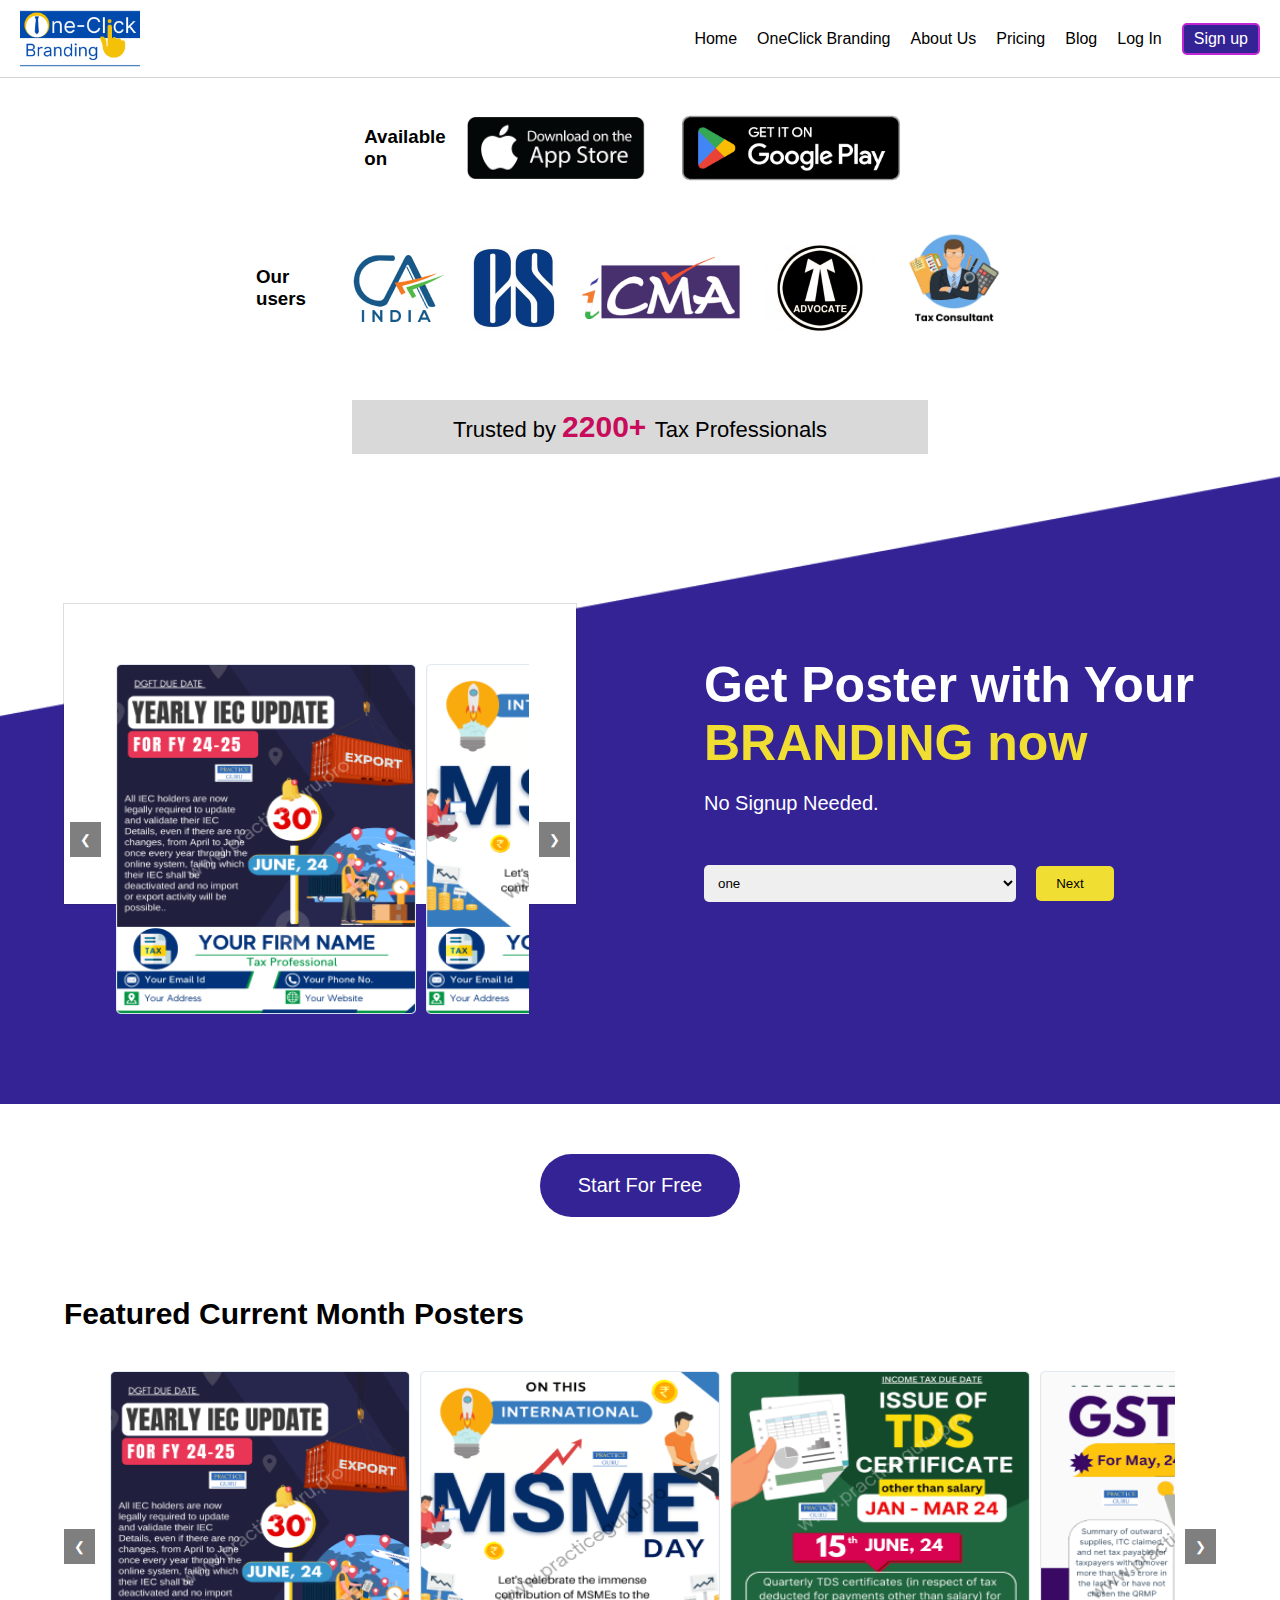
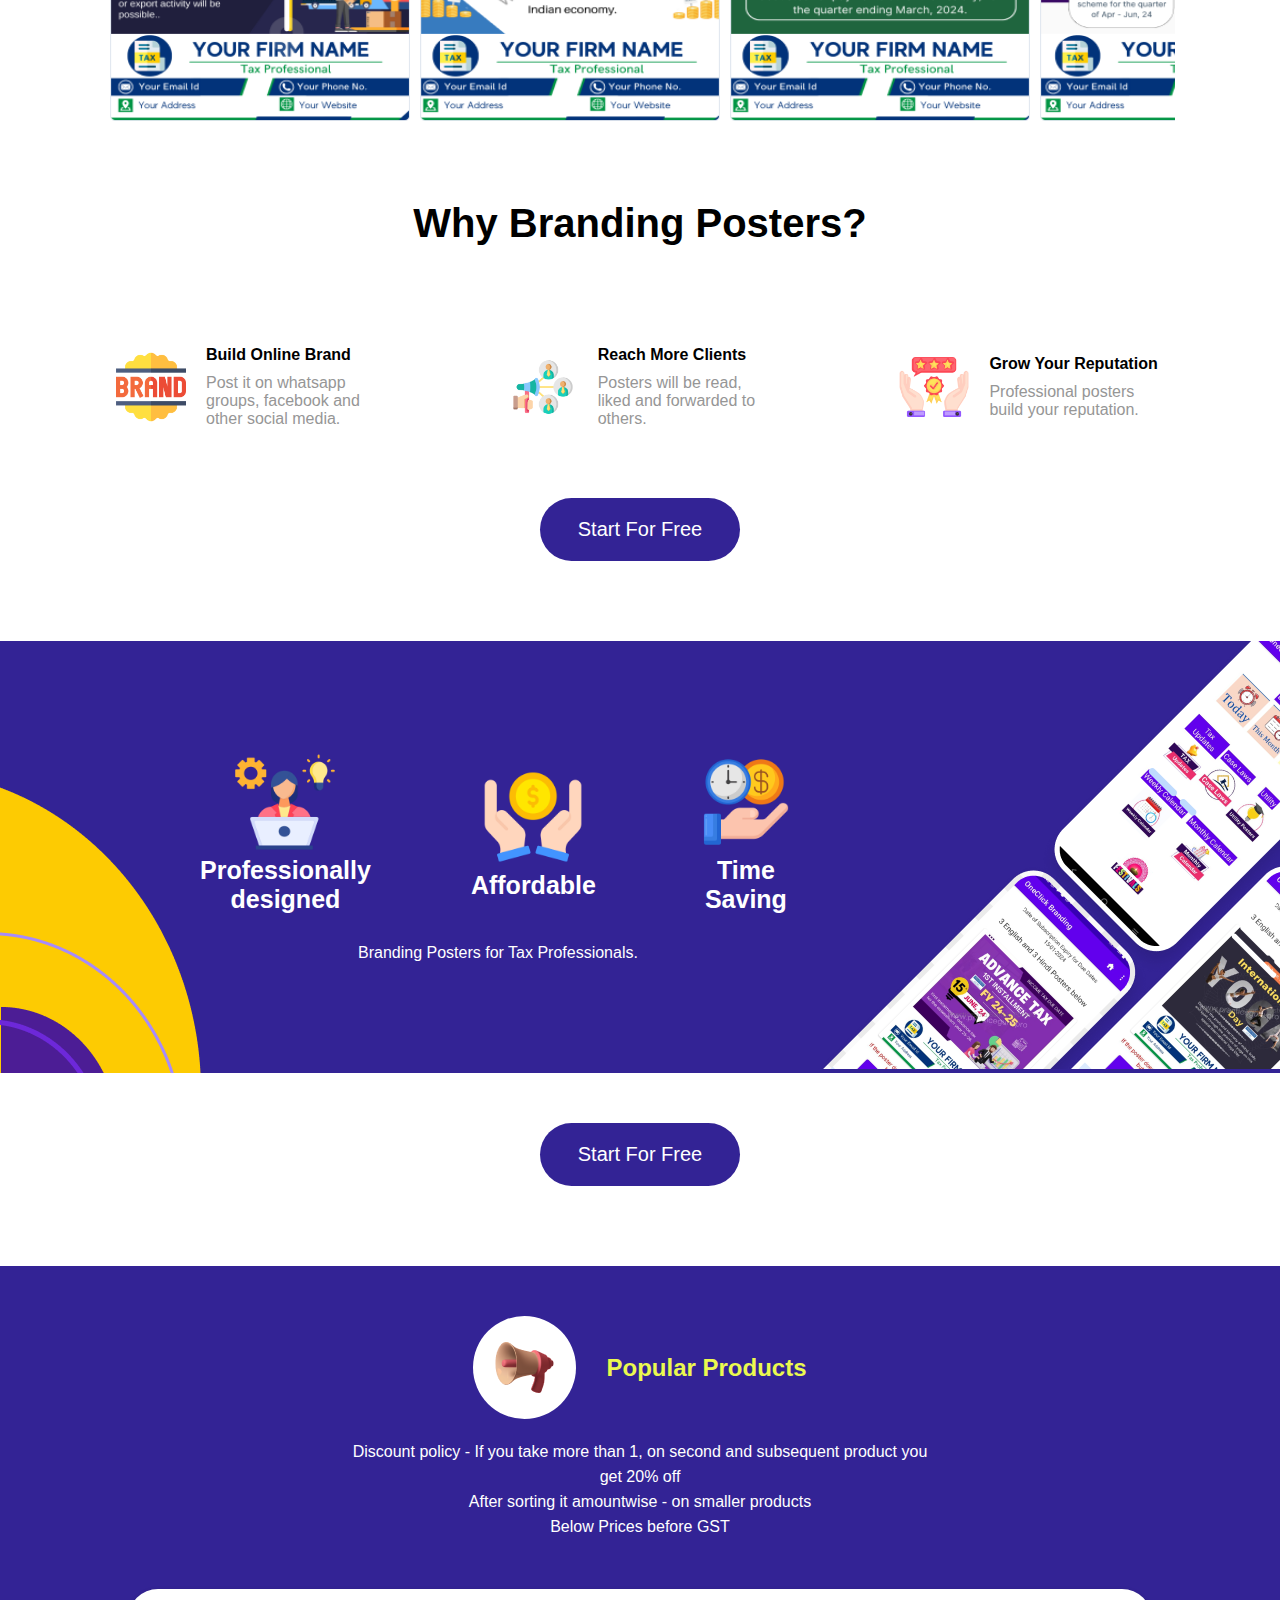
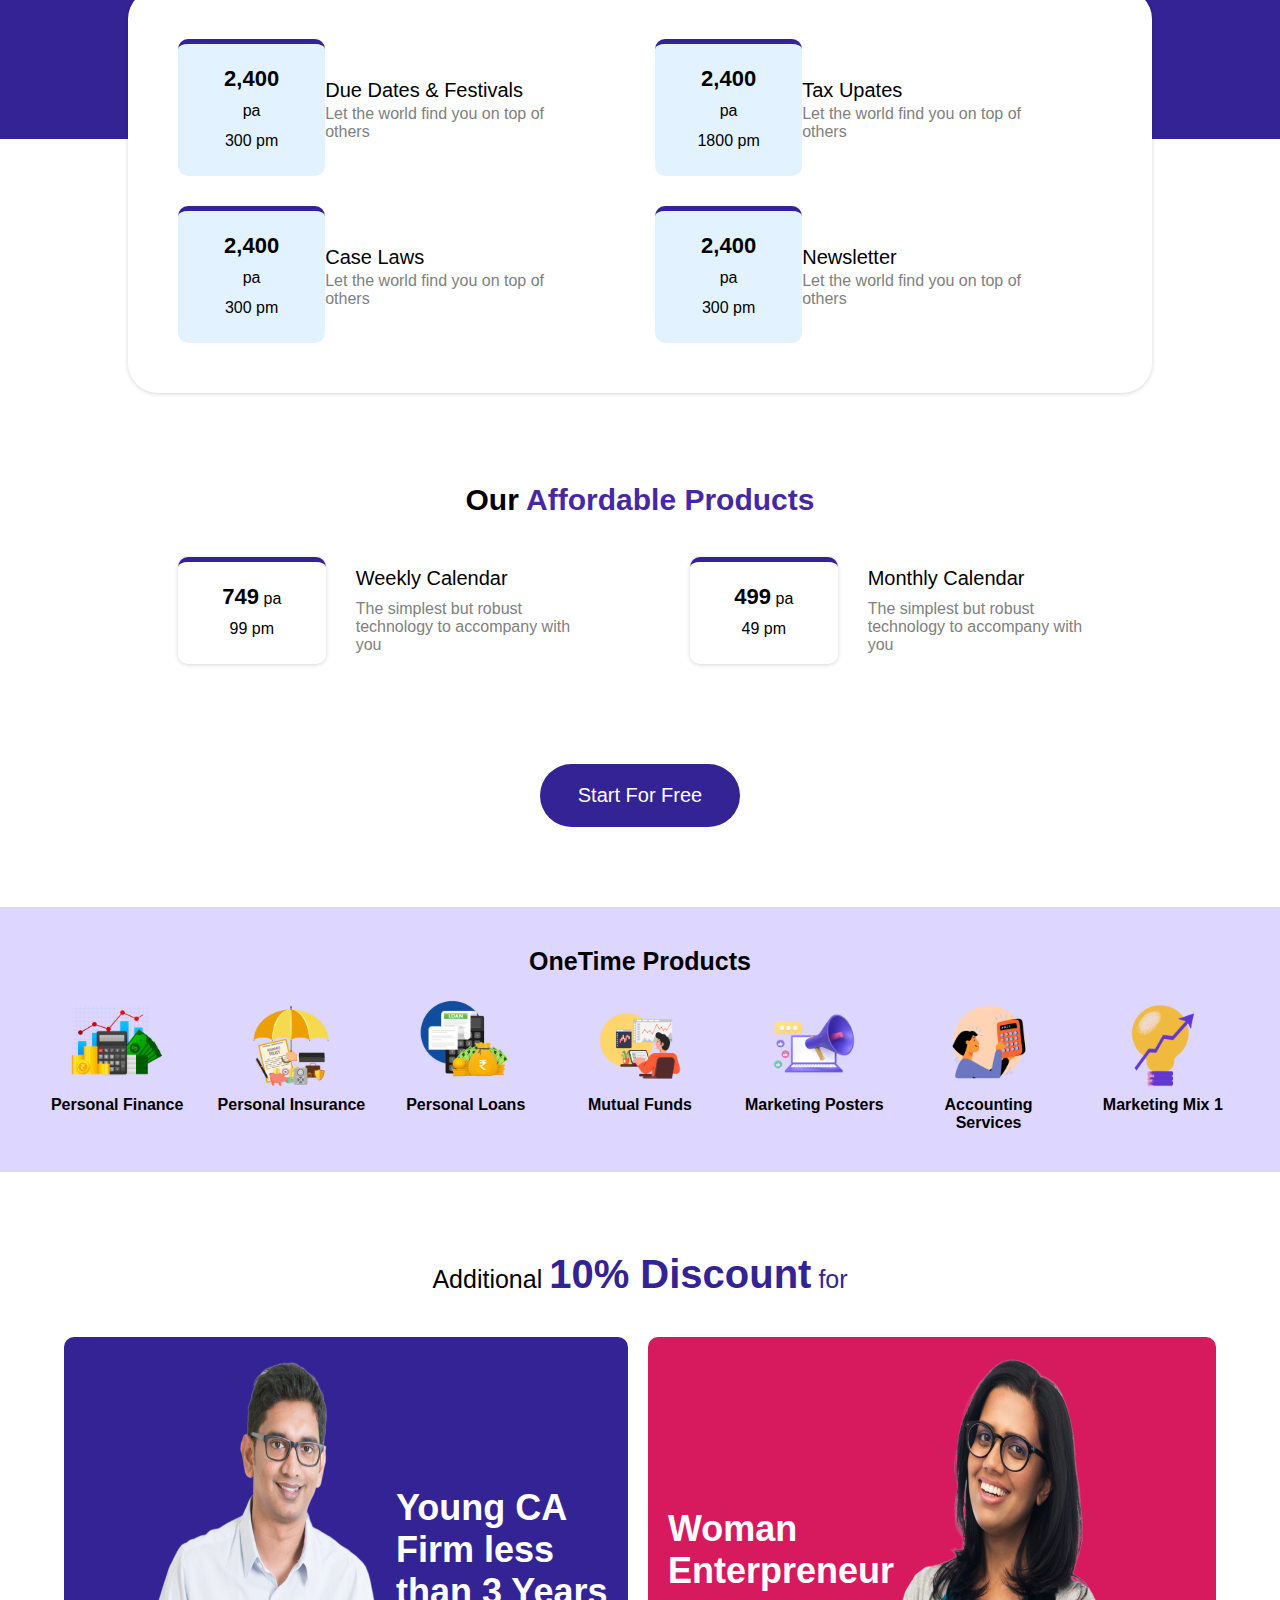
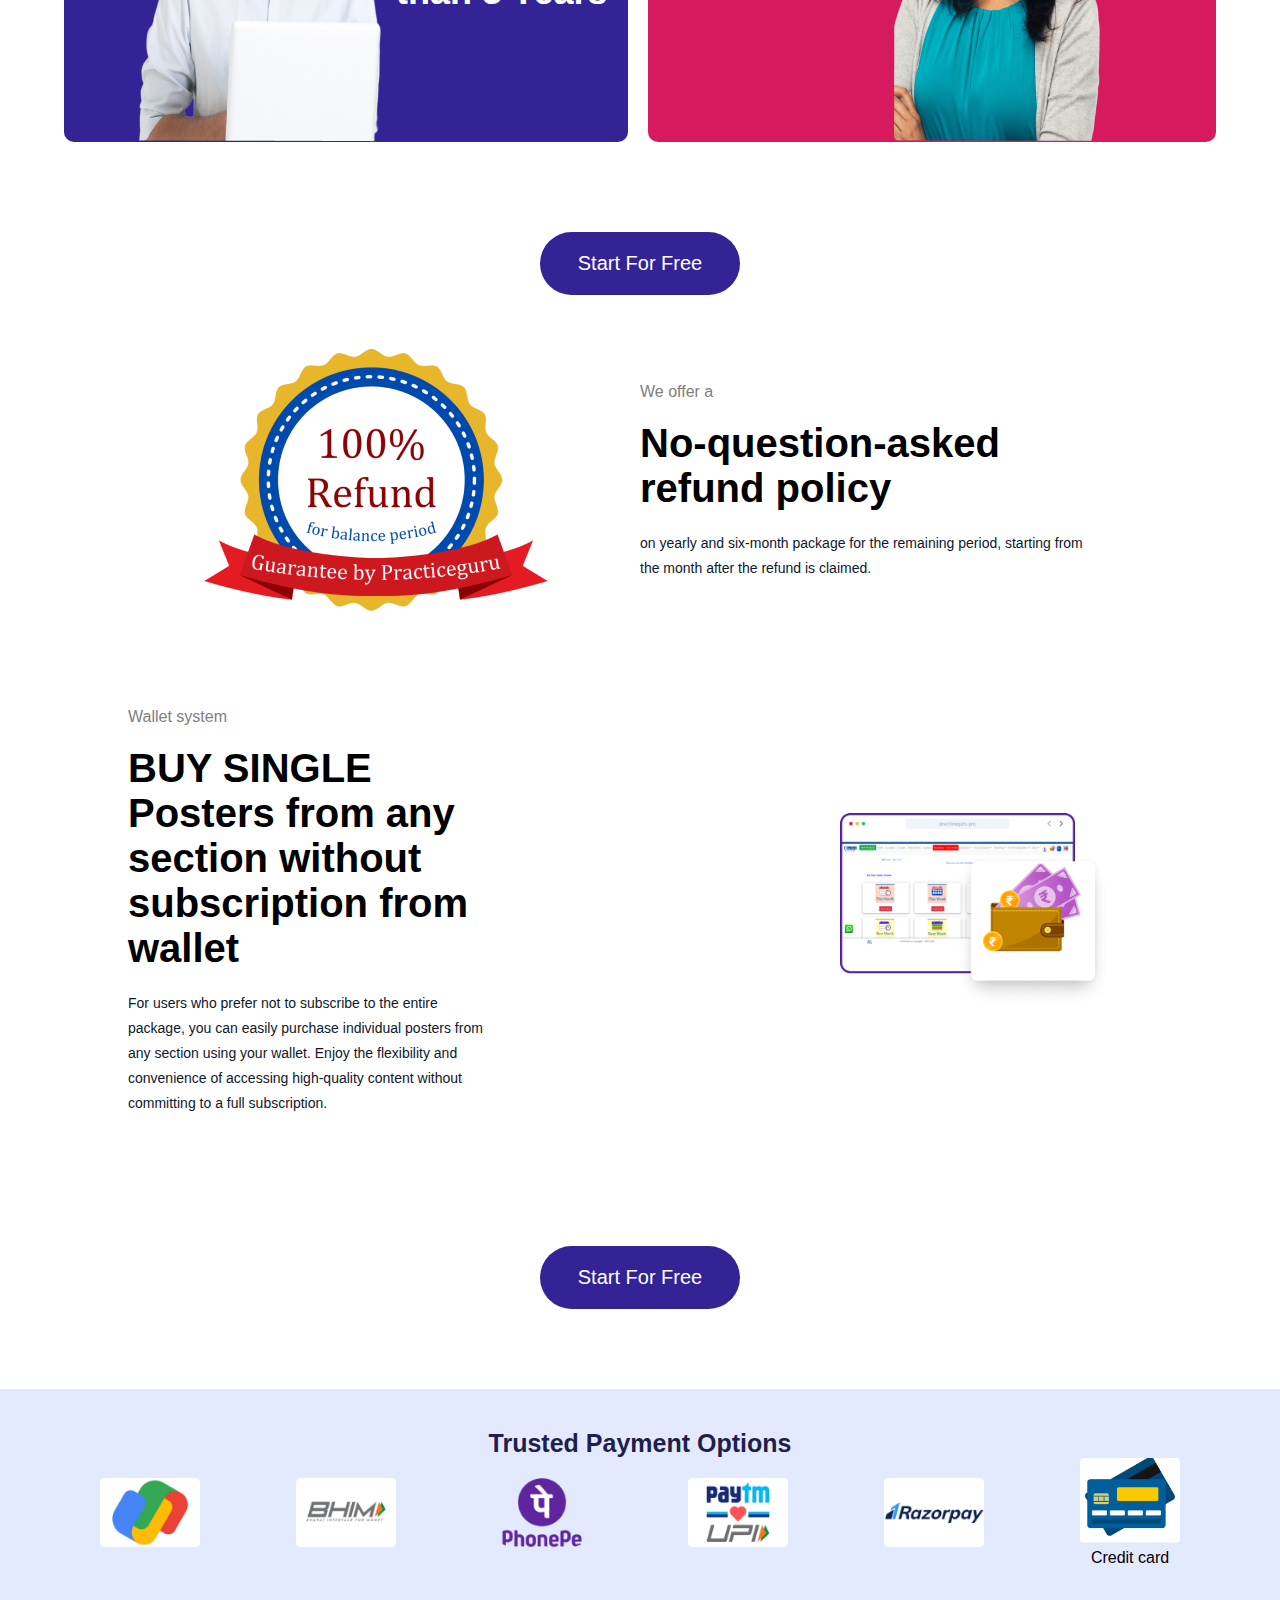
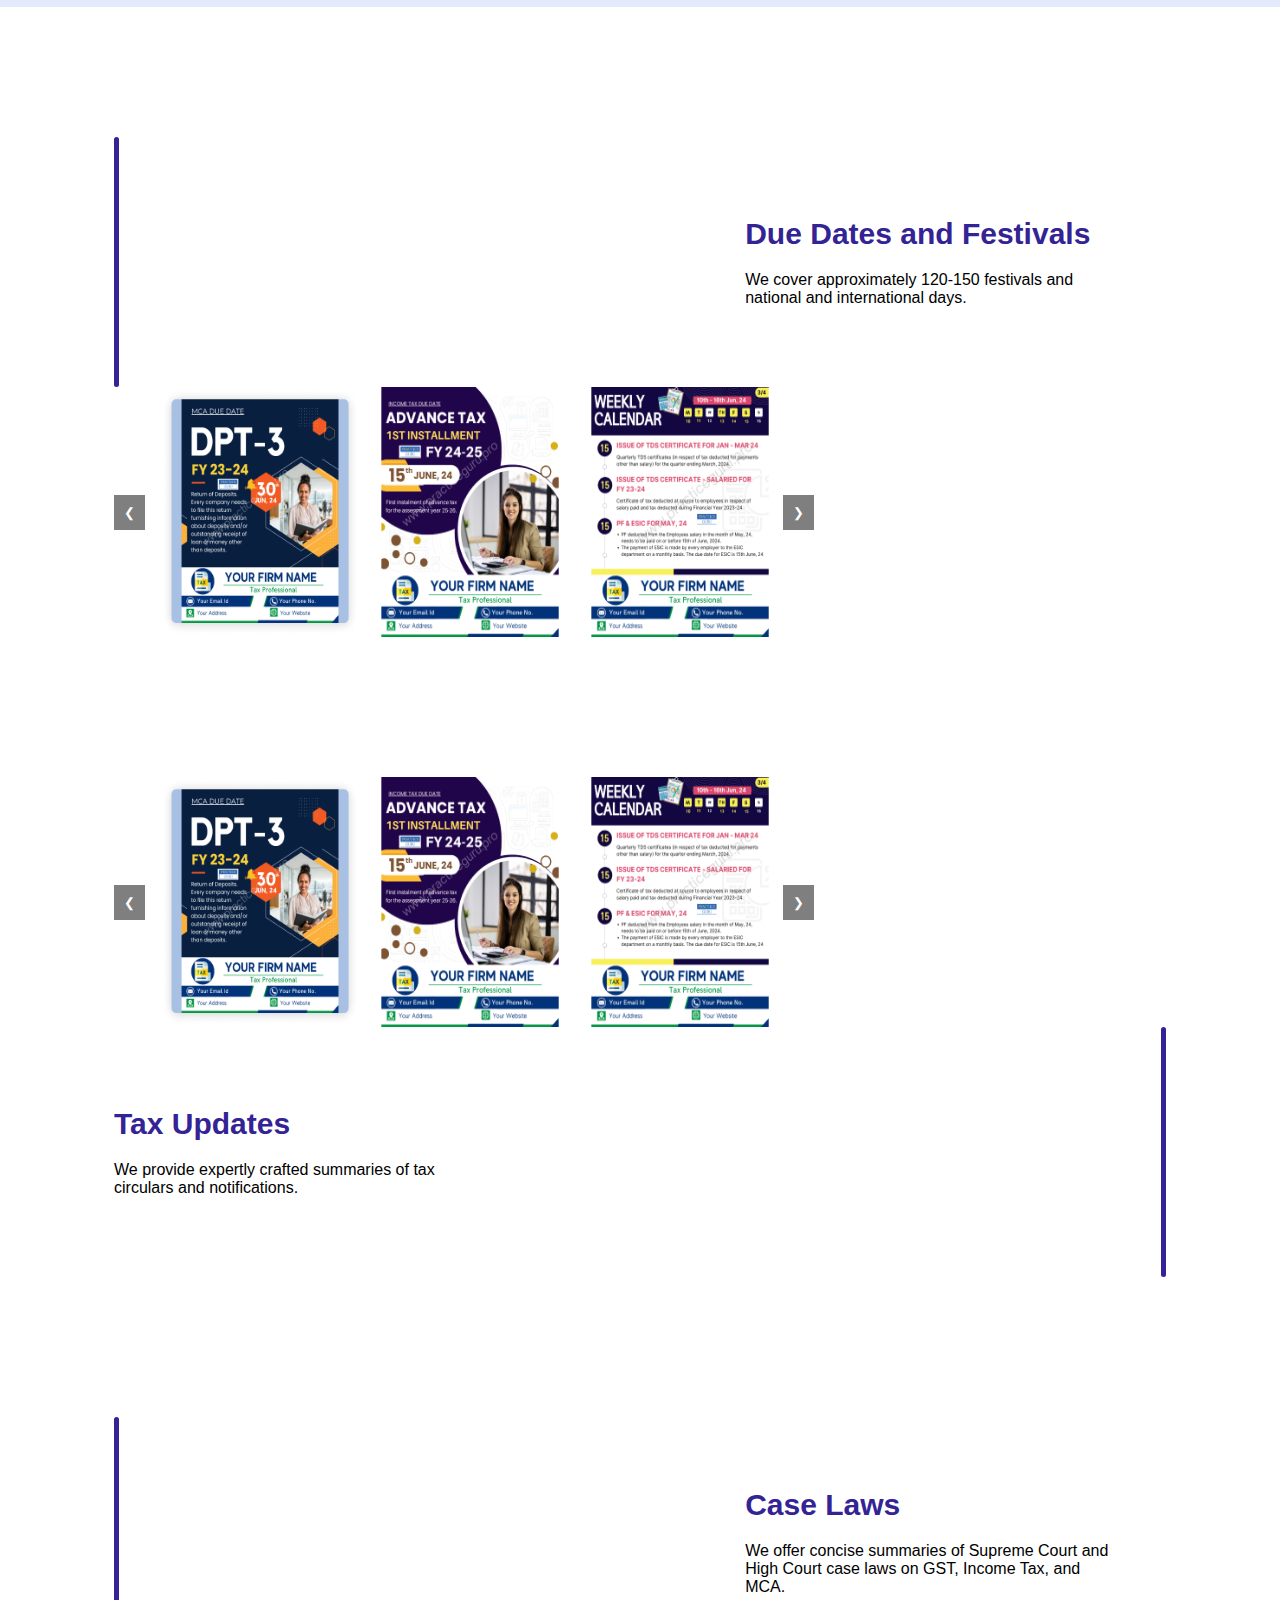
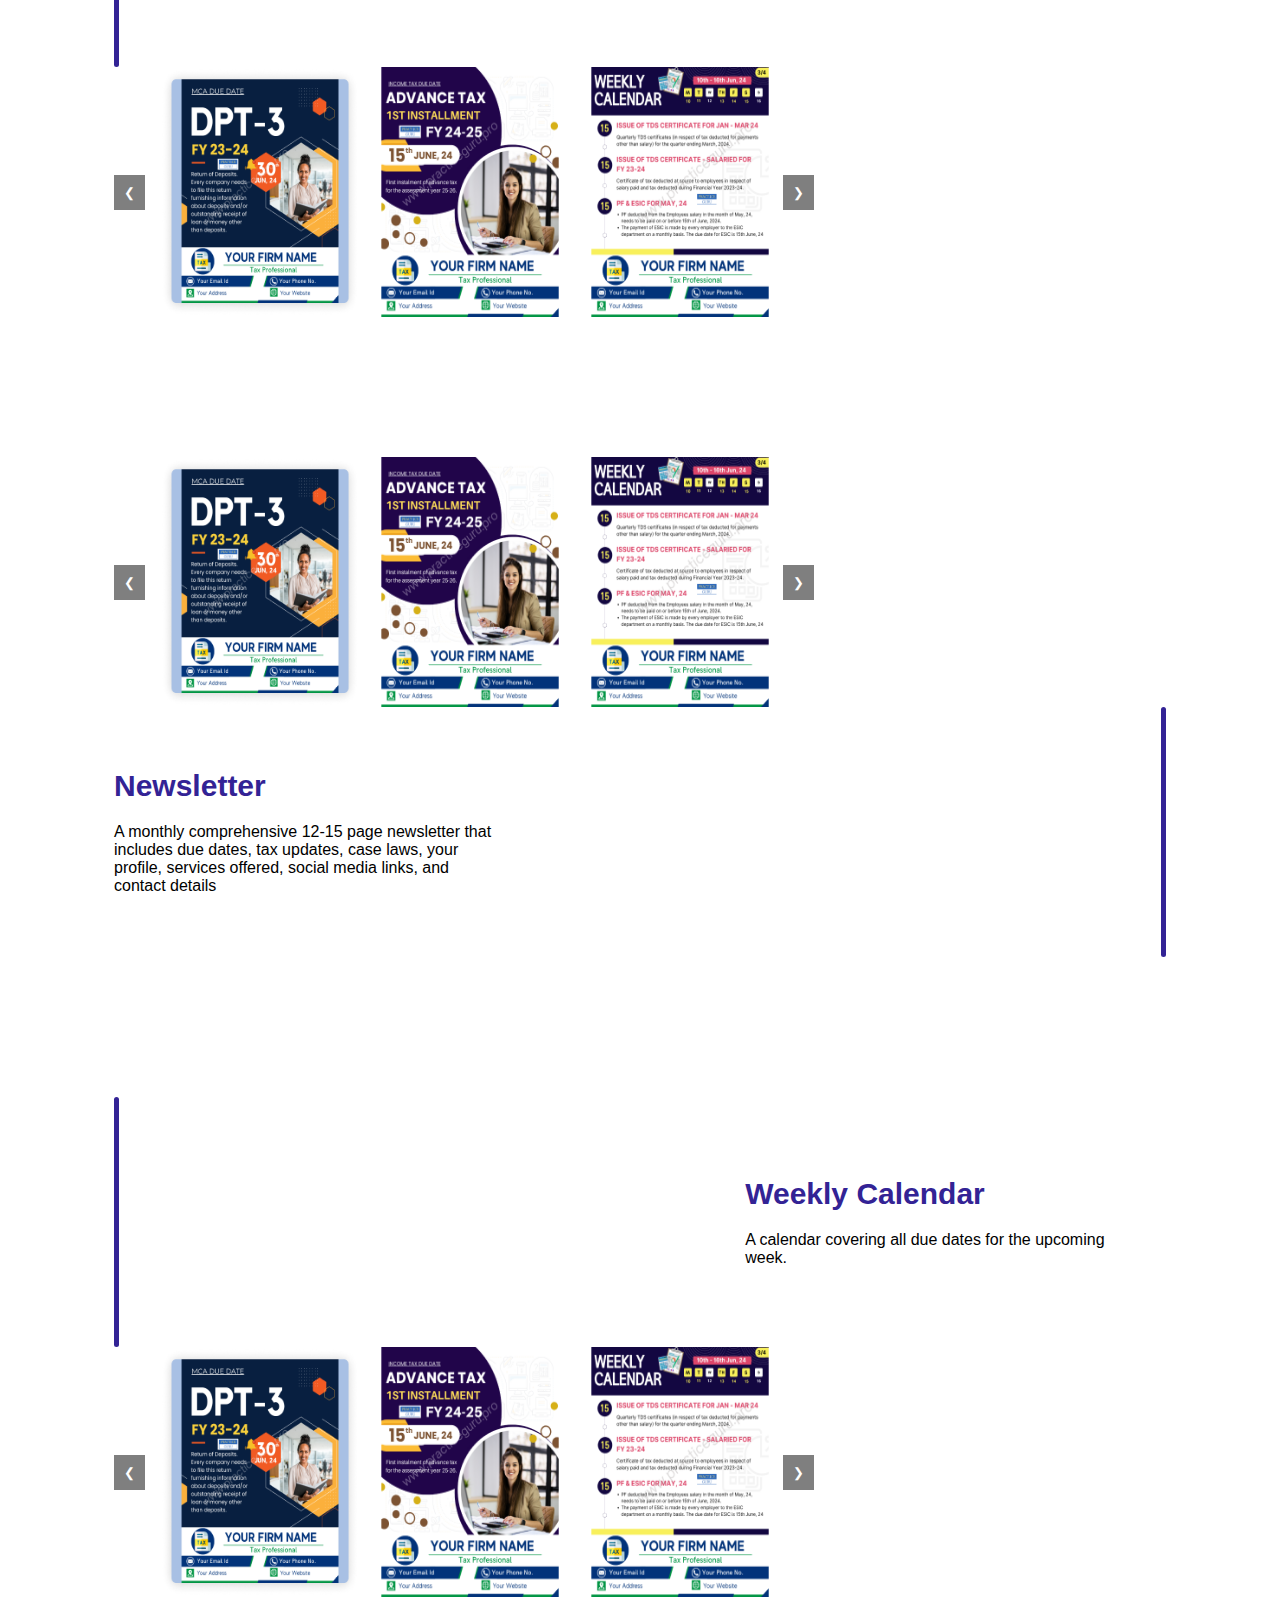
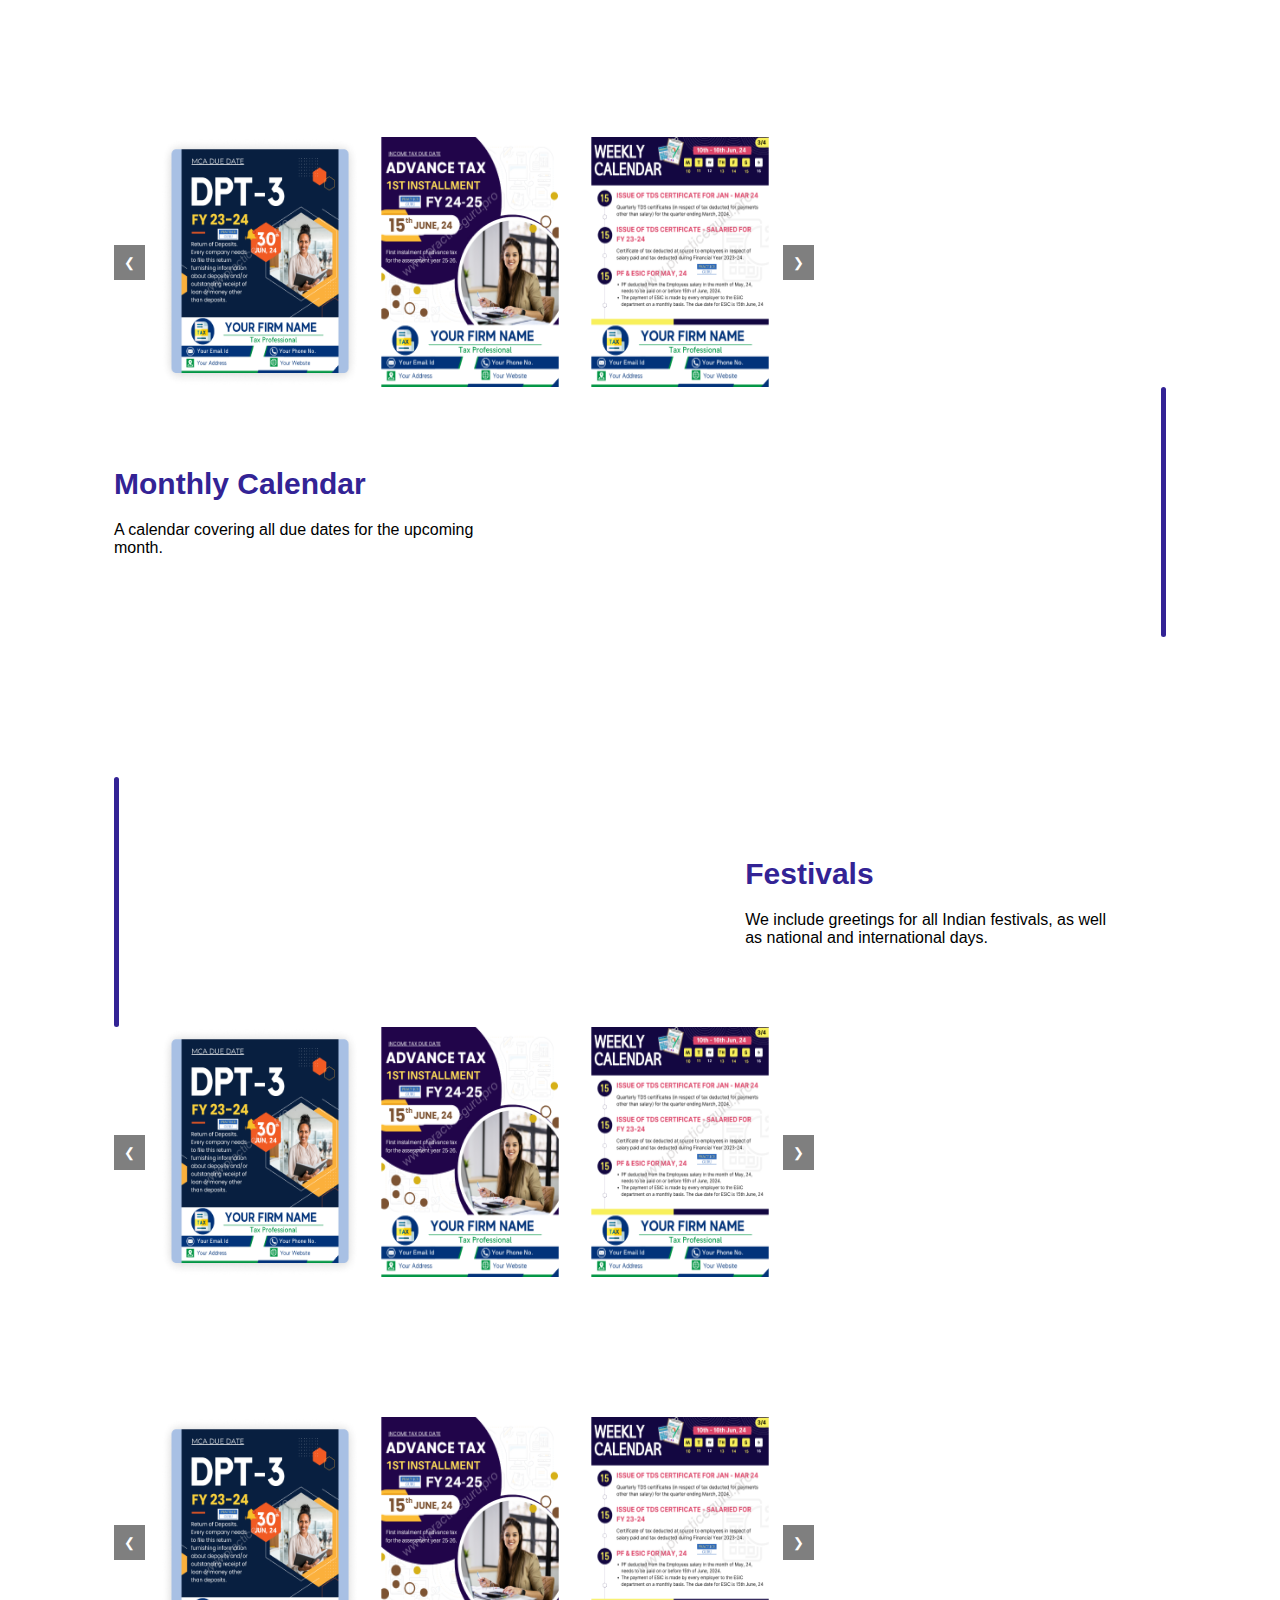
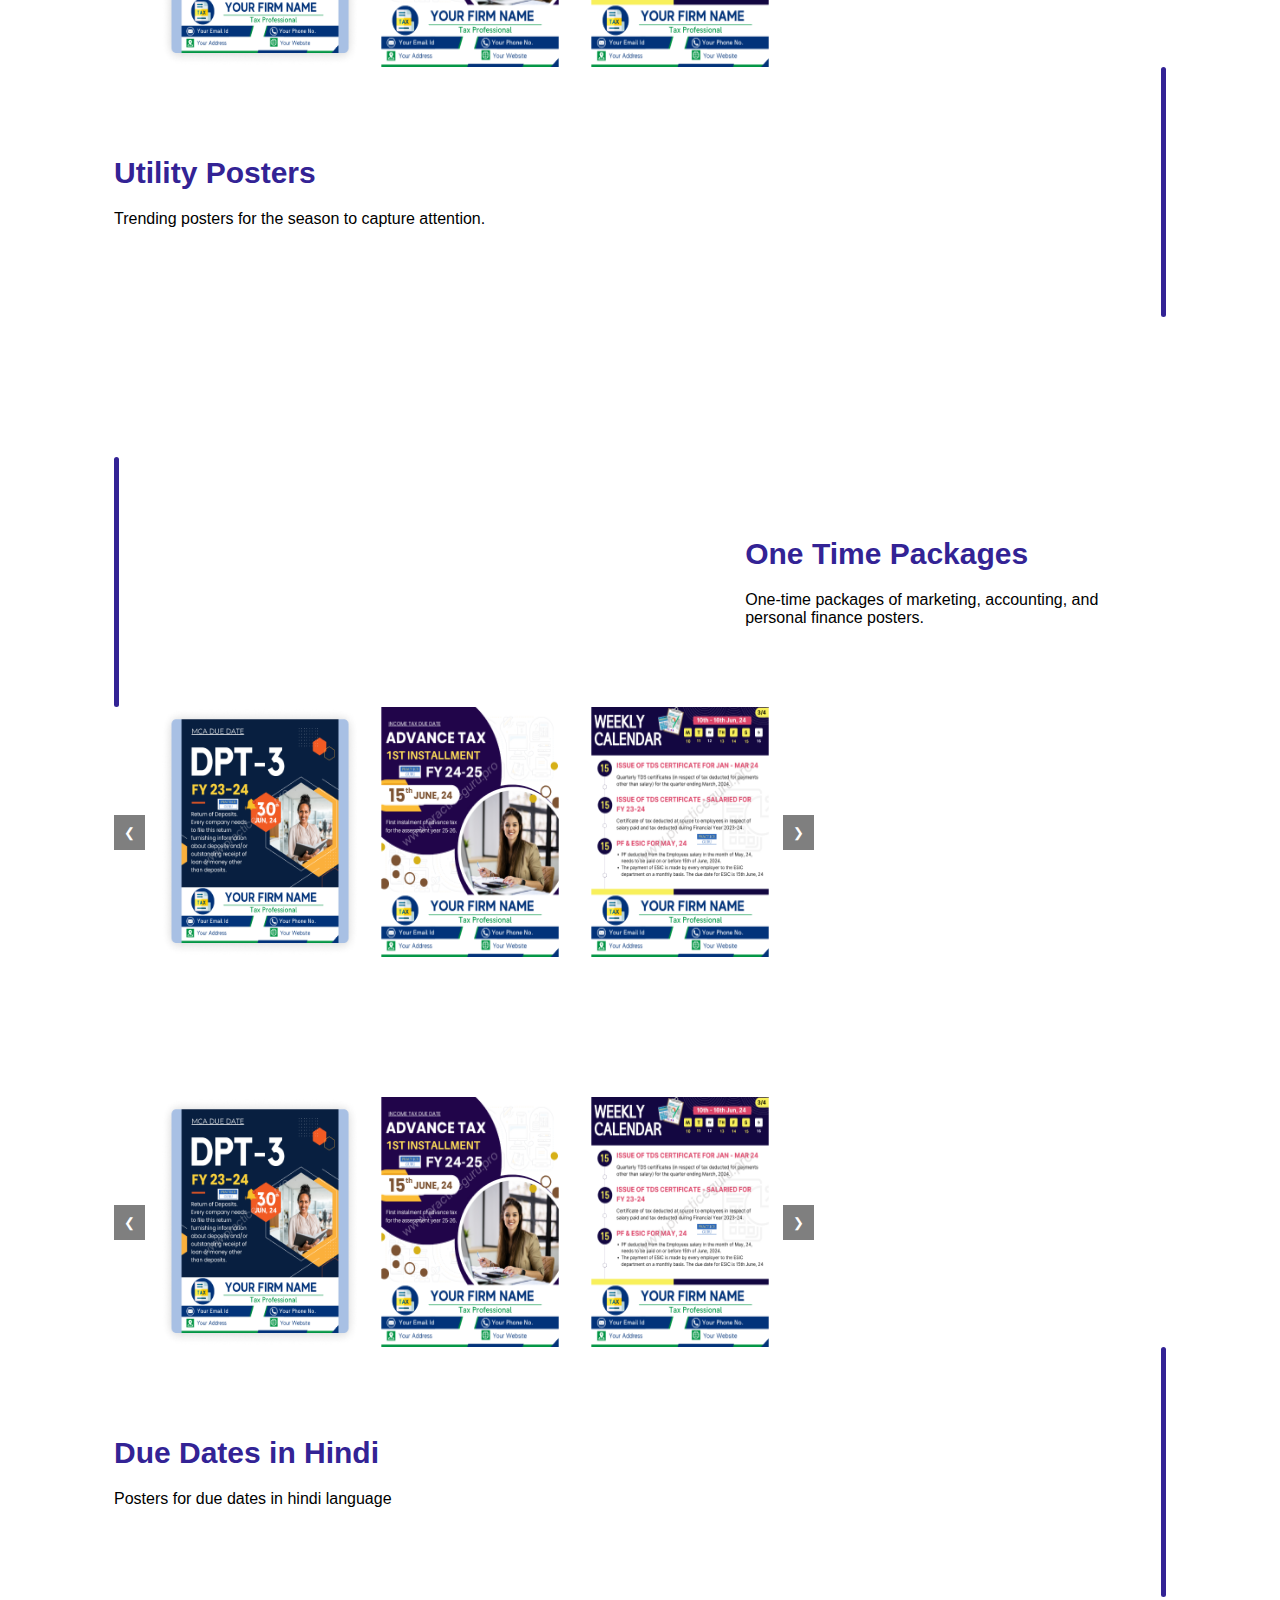
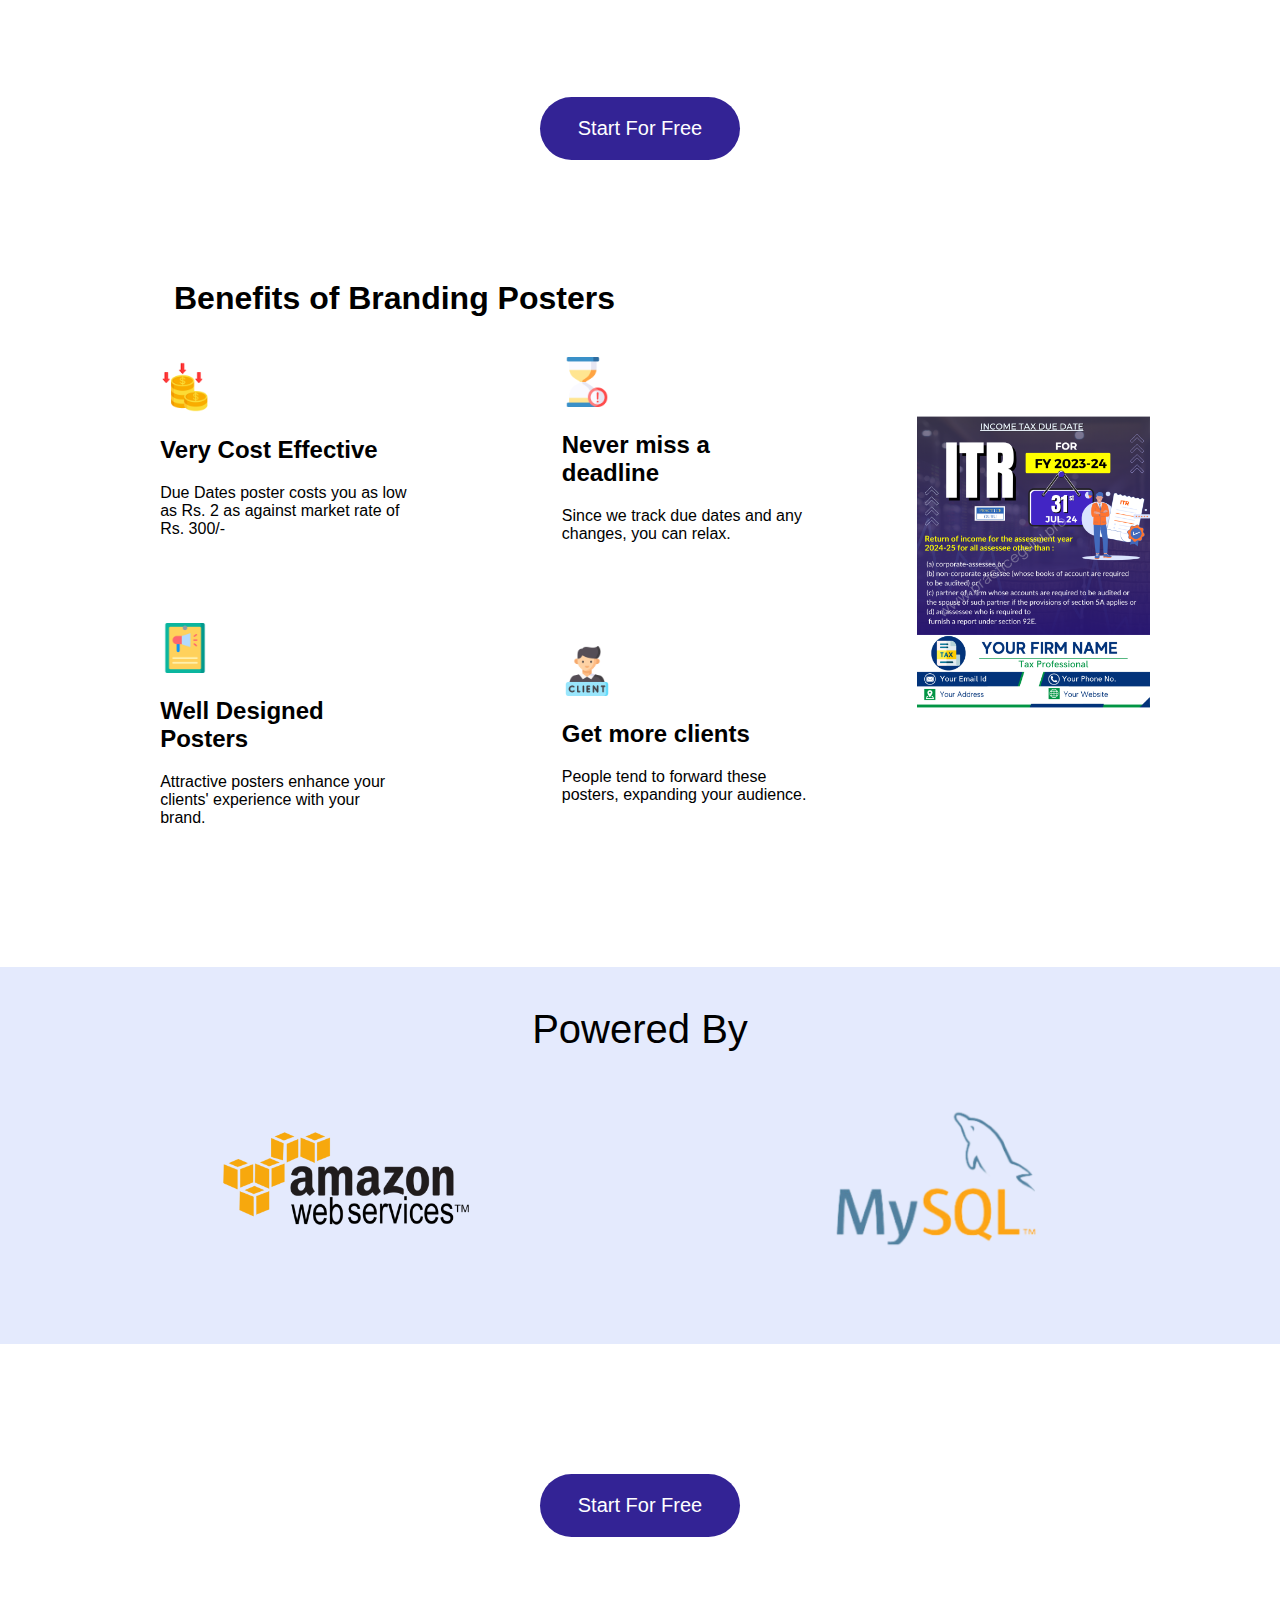
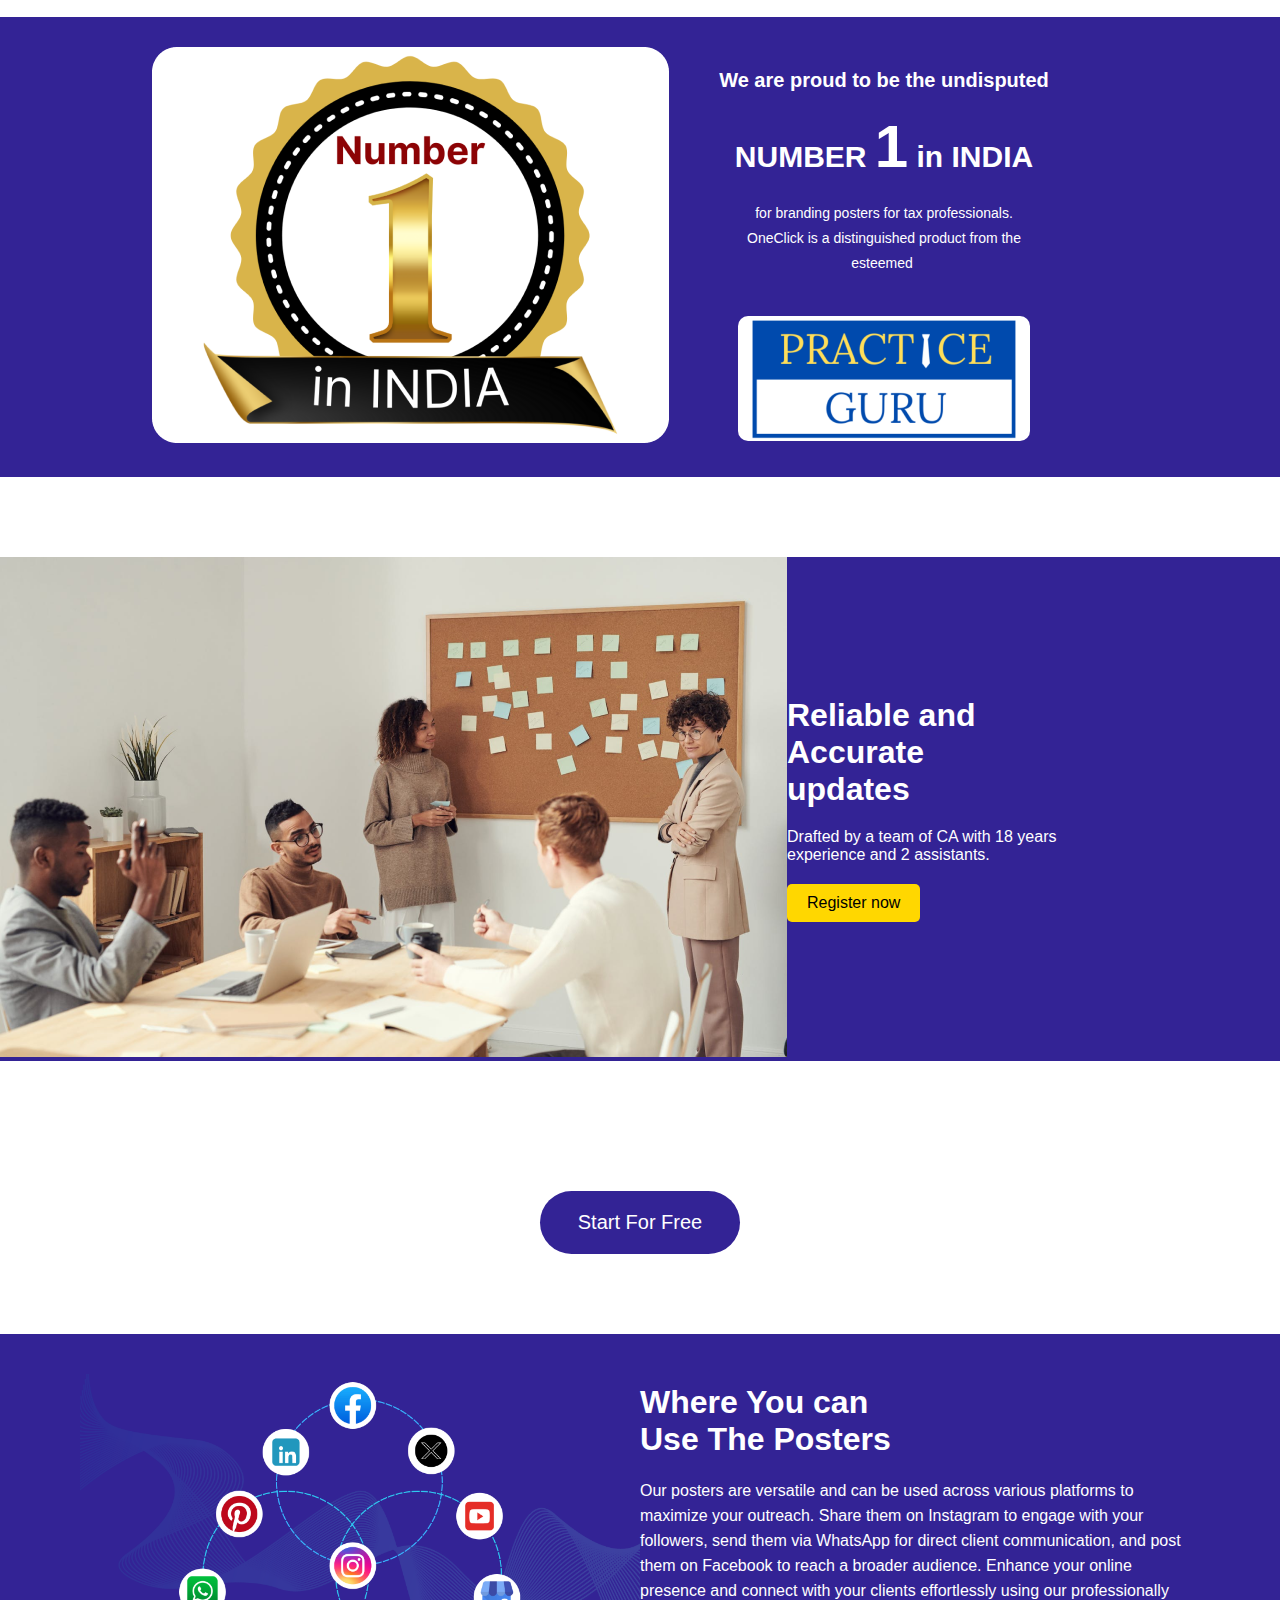
==== commit 751eb991: "work on some queries" ====
--- a/index.html
+++ b/index.html
@@ -71,11 +71,11 @@
     <!-- trusted by ------------ -->
 
     <div class="trustedby">
-      Trusted by more than
-      <span style="font-weight: bold; font-size: 25px; color: #c80b5a"
-        >2200</span
+      Trusted by 
+      <span
+        >2200+ </span
       >
-      Tax and Finance Professionals
+      Tax Professionals
     </div>
 
     <!-- slider section----------------- -->
--- a/index.css
+++ b/index.css
@@ -103,10 +103,6 @@
   display: flex;
   justify-content: space-between;
   align-items: center;
-}
-
-.taxProfessional {
-  width: 100px;
 }
 
 .availableOn1 {
@@ -1592,6 +1588,15 @@
 .benefitImage {
   width: 90%;
 }
+.trustedby span {
+  font-weight: bold; 
+  font-size: 30px; 
+  color: #c80b5a
+}
+
+.taxProfessional {
+  width: 130px;
+}
 
 /* Responsive styles */
 @media (max-width: 768px) {
@@ -1611,16 +1616,28 @@
   
 
   .availableOn1 {
-    width: 90%;
-    font-size: 14px;
+    width: 85%;
+    font-size: 10px;
     grid-template-columns: repeat(3, 1fr);
   }
 
   .availableOn2 {
-    font-size: 14px;
-    width: 90%;
-    margin-top: 40px;
-    grid-template-columns: repeat(3, 1fr);
+    font-size: 10px;
+    width: 85%;
+    margin-top: 20px;
+    grid-template-columns: repeat(6, 1fr);
+  }
+
+  .taxProfessional {
+    width: 200px;
+  }
+
+  .trustedby span {
+    font-size: 20px;
+  }
+  
+  .availableOn2 img{
+    width: 30px;
   }
 
   .appStore {
@@ -1631,12 +1648,9 @@
     width: 120px;
   }
 
-  .availableOn2 img{
-    width: 80px;
-  }
 
   .trustedby {
-    font-size: 20px;
+    font-size: 14px;
    margin-top: 20px;
    /* margin-bottom: 20px; */
   } 
@@ -2182,8 +2196,14 @@
 
   /* avalibale on -------------- */
 
+  .mainSliderSection {
+    margin-top: -50px;
+
+  }
+
   .mainSliderSectionfirst {
     margin-top: 20px;
+    background: transparent;
   }
 
   /* main slier section ------ */
@@ -2215,7 +2235,7 @@
 
   .mainSliderSectionh1 {
     font-size: 30px;
-    /* margin-top: 150px; */
+    margin-top: 150px;
   }
 
   .mainSliderSectionSelect {
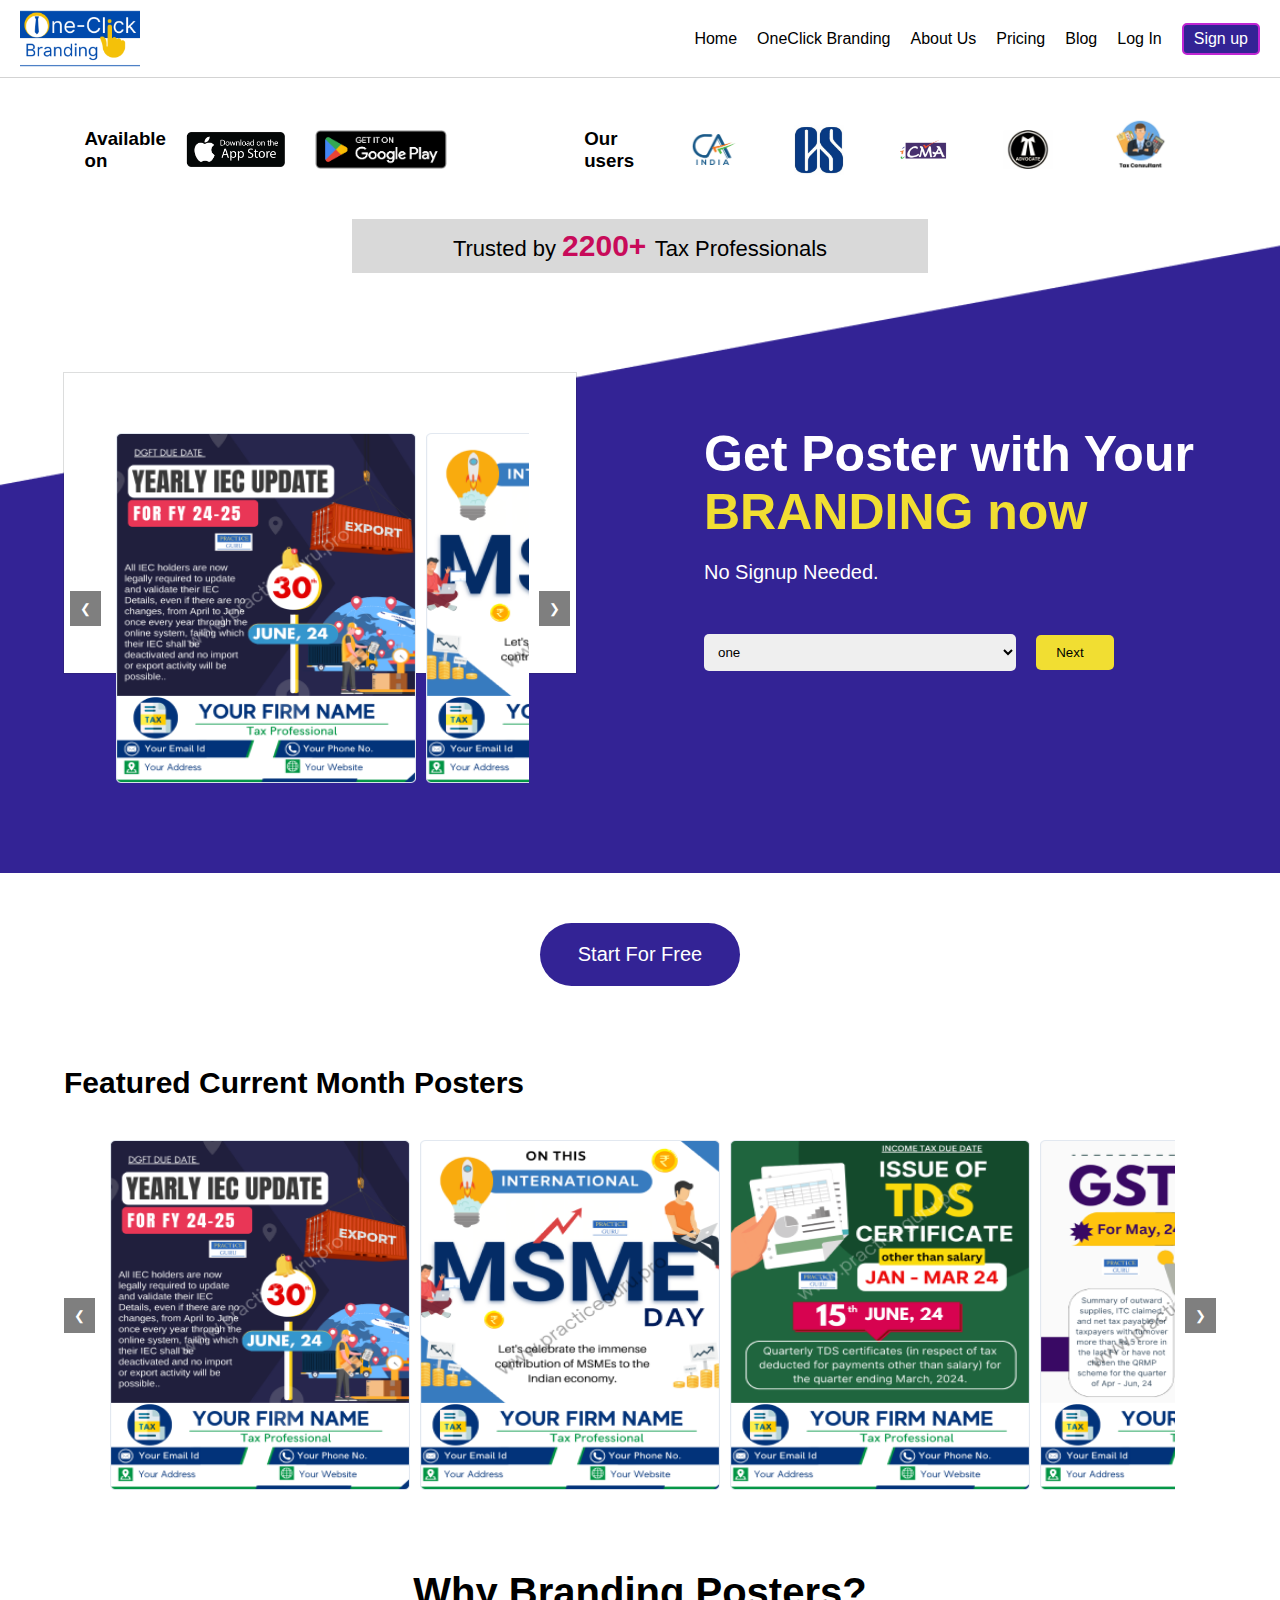
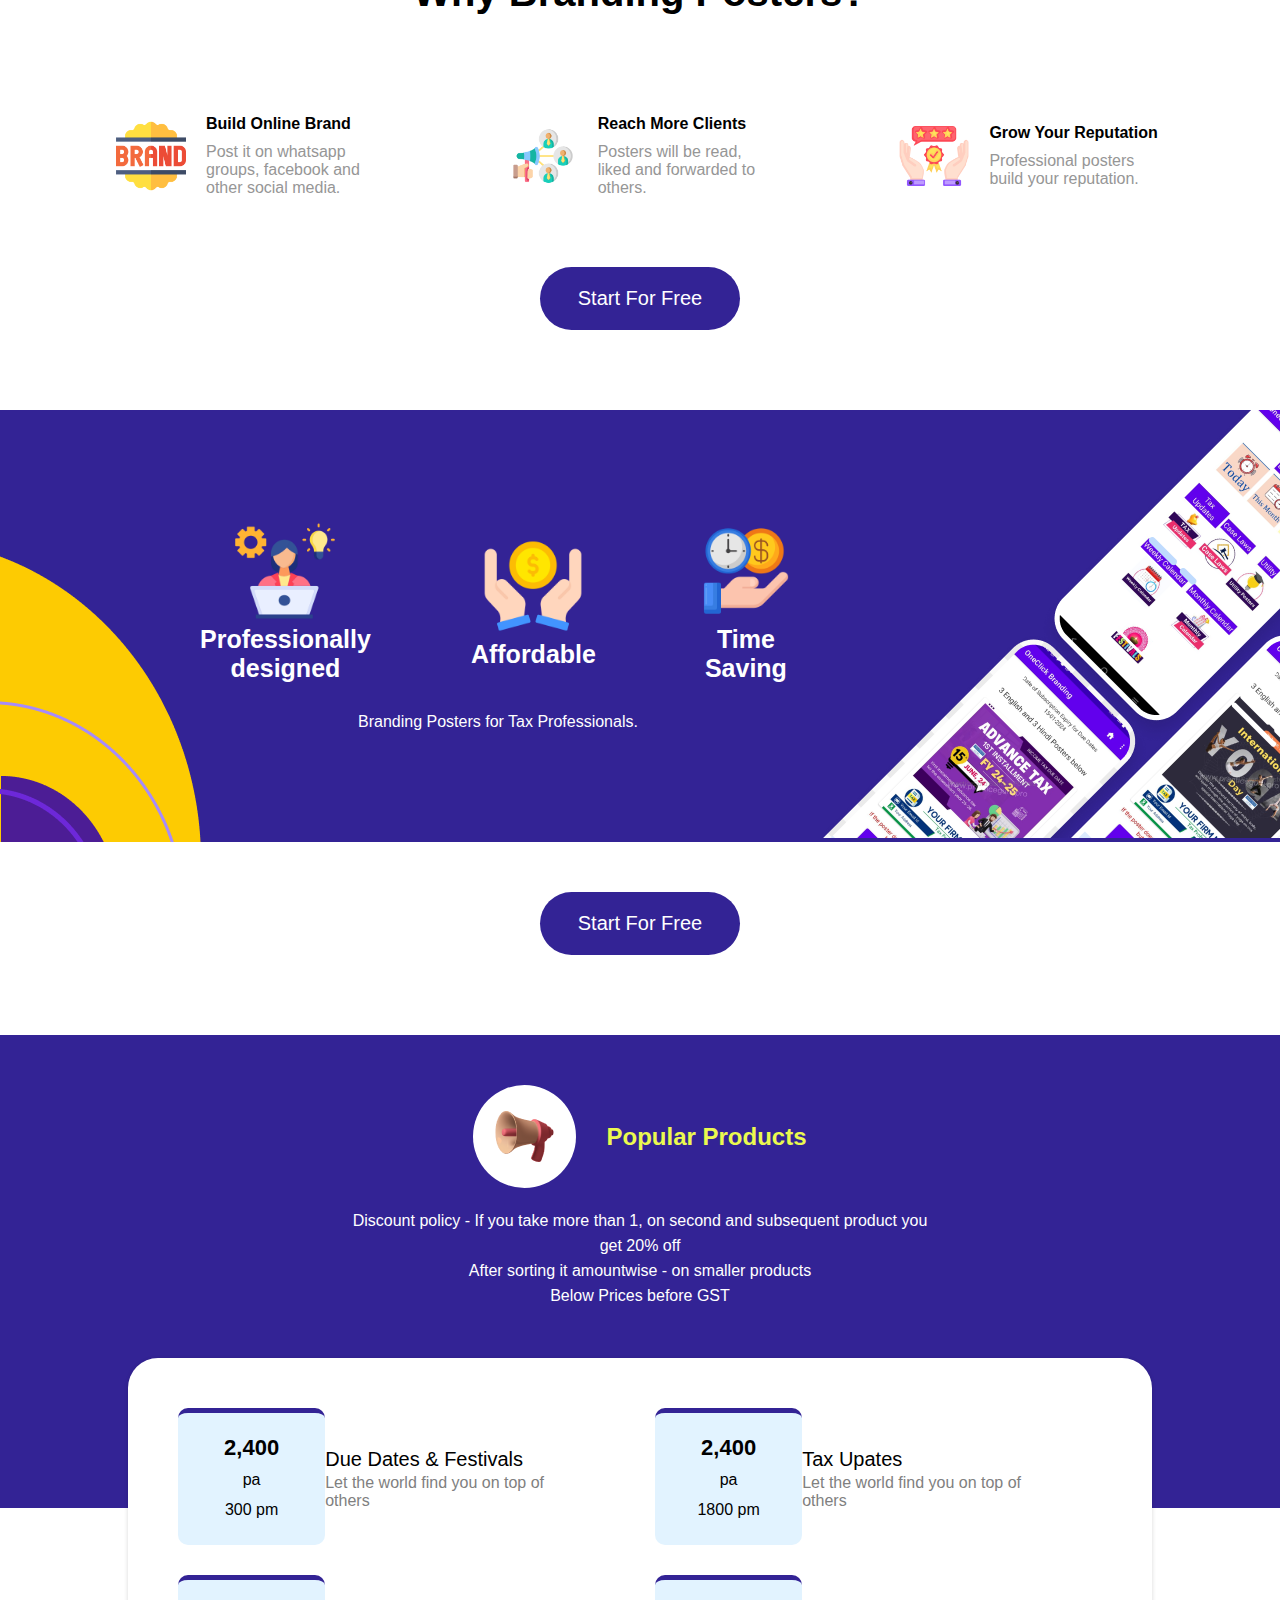
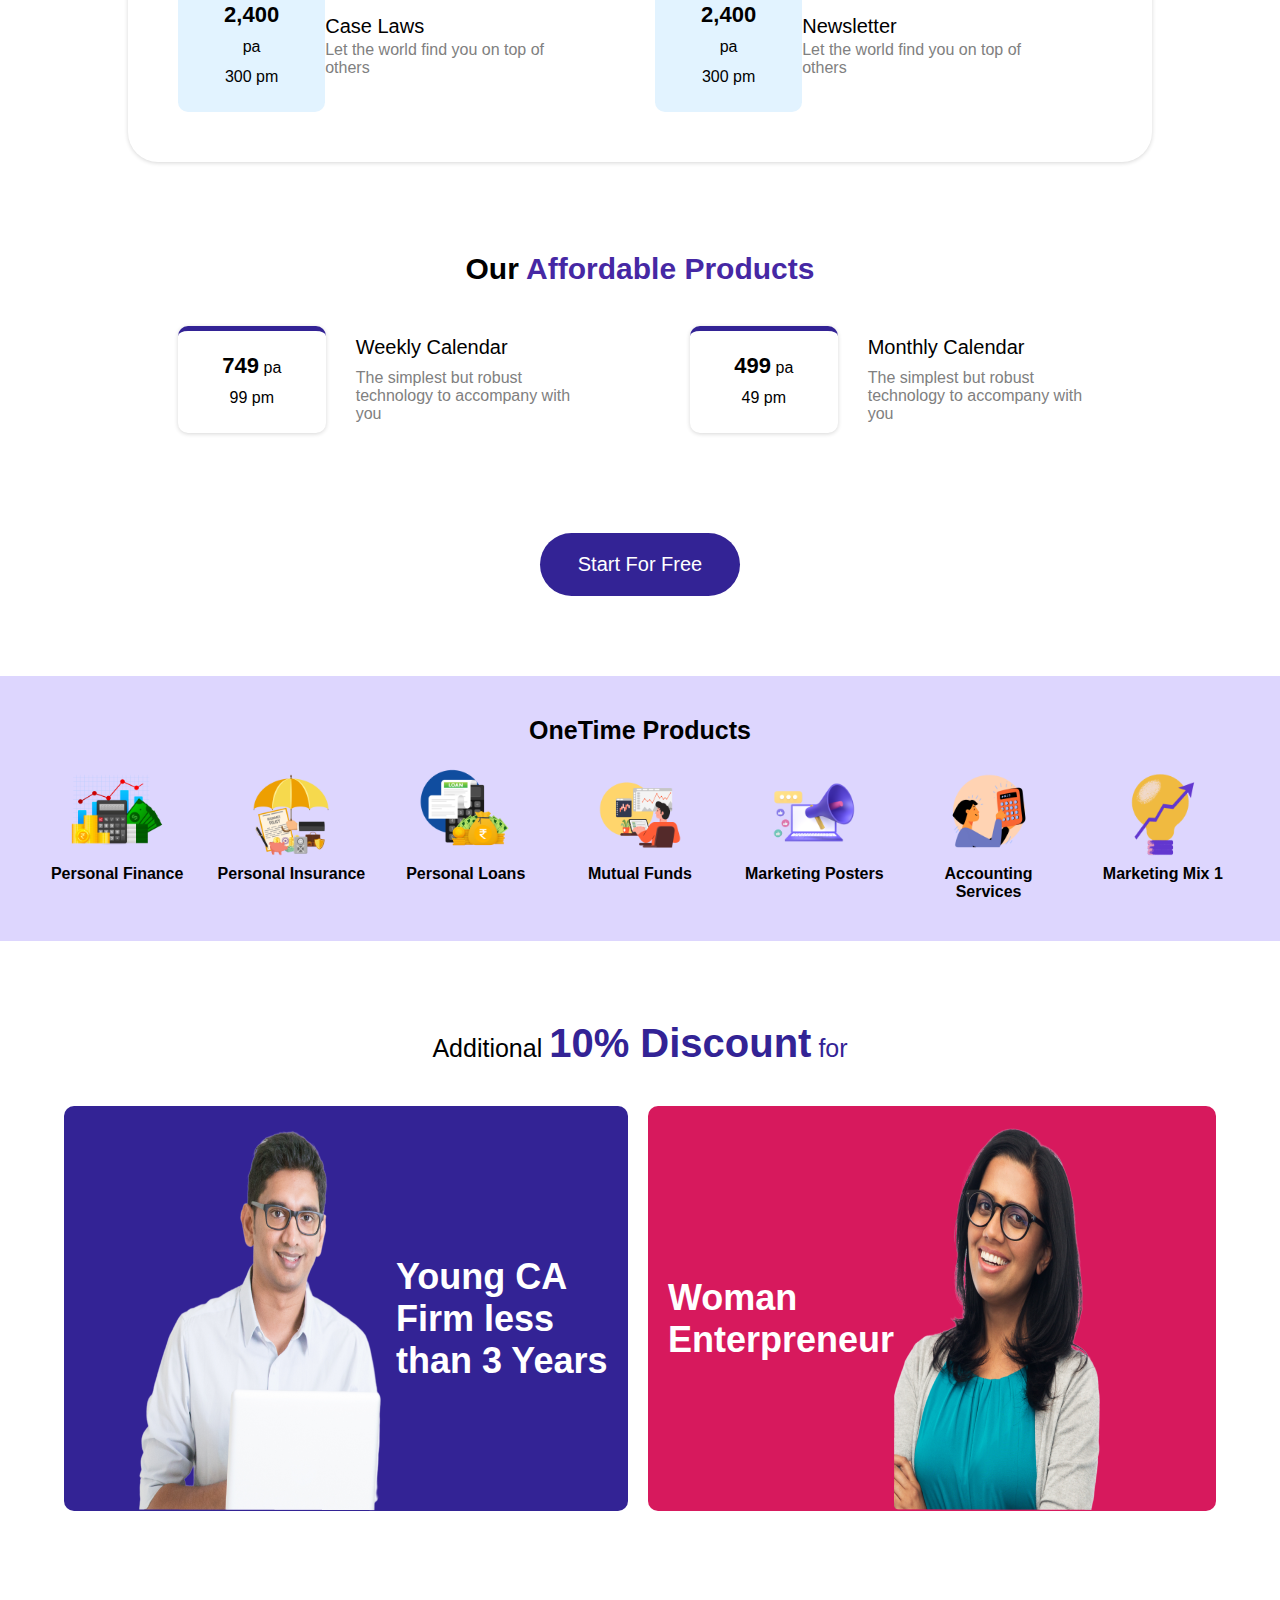
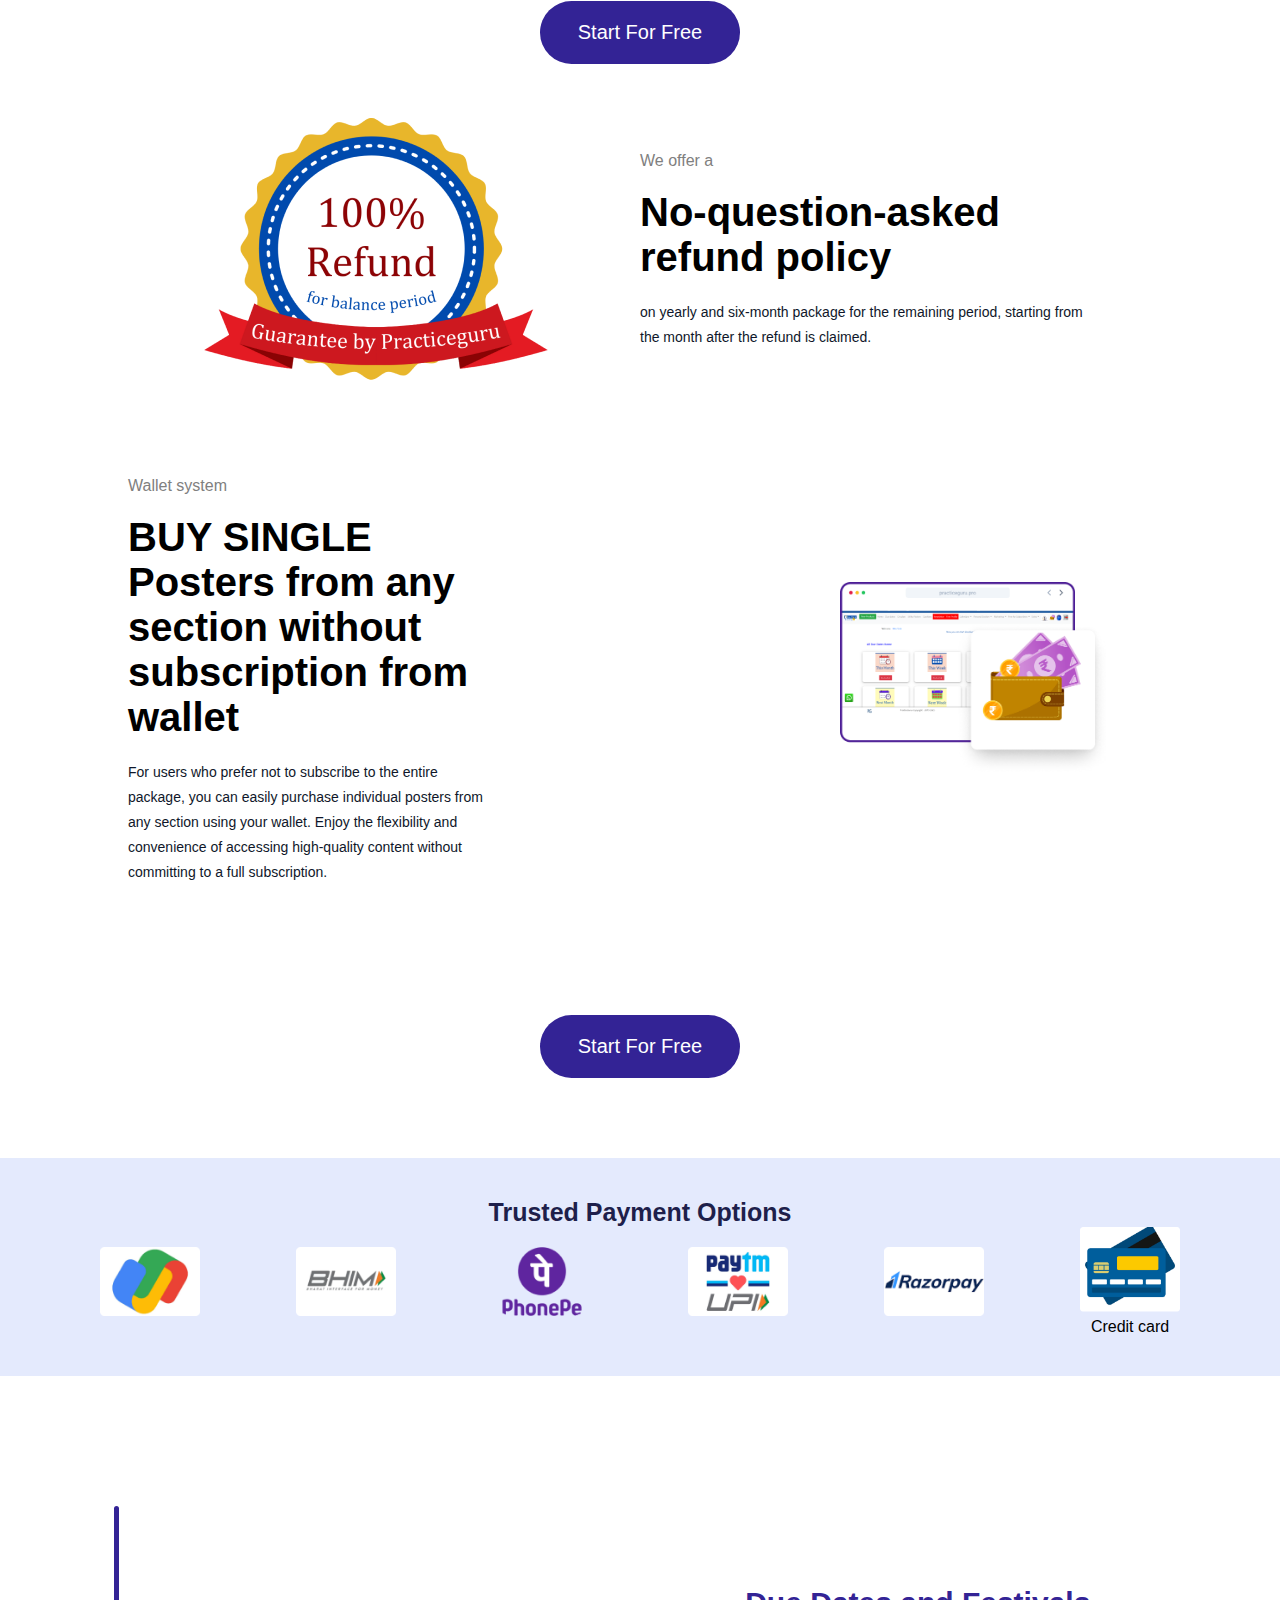
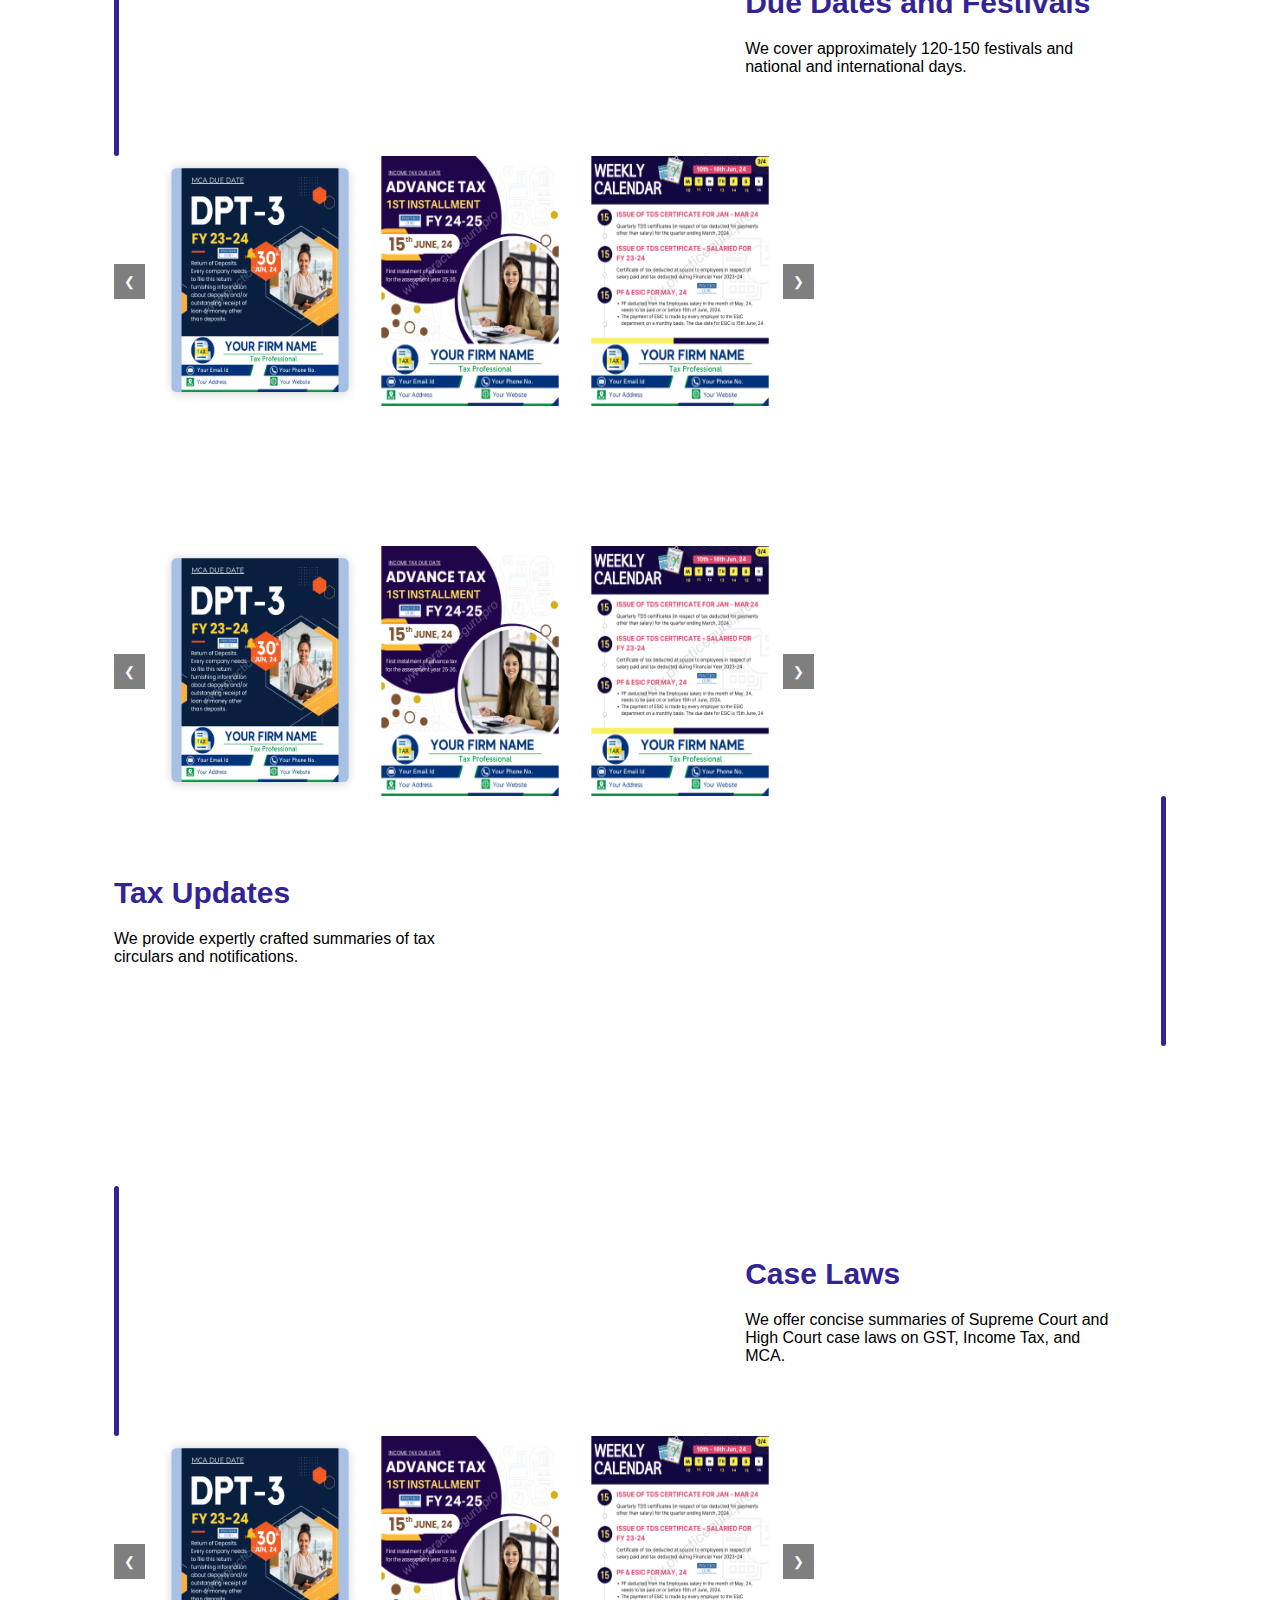
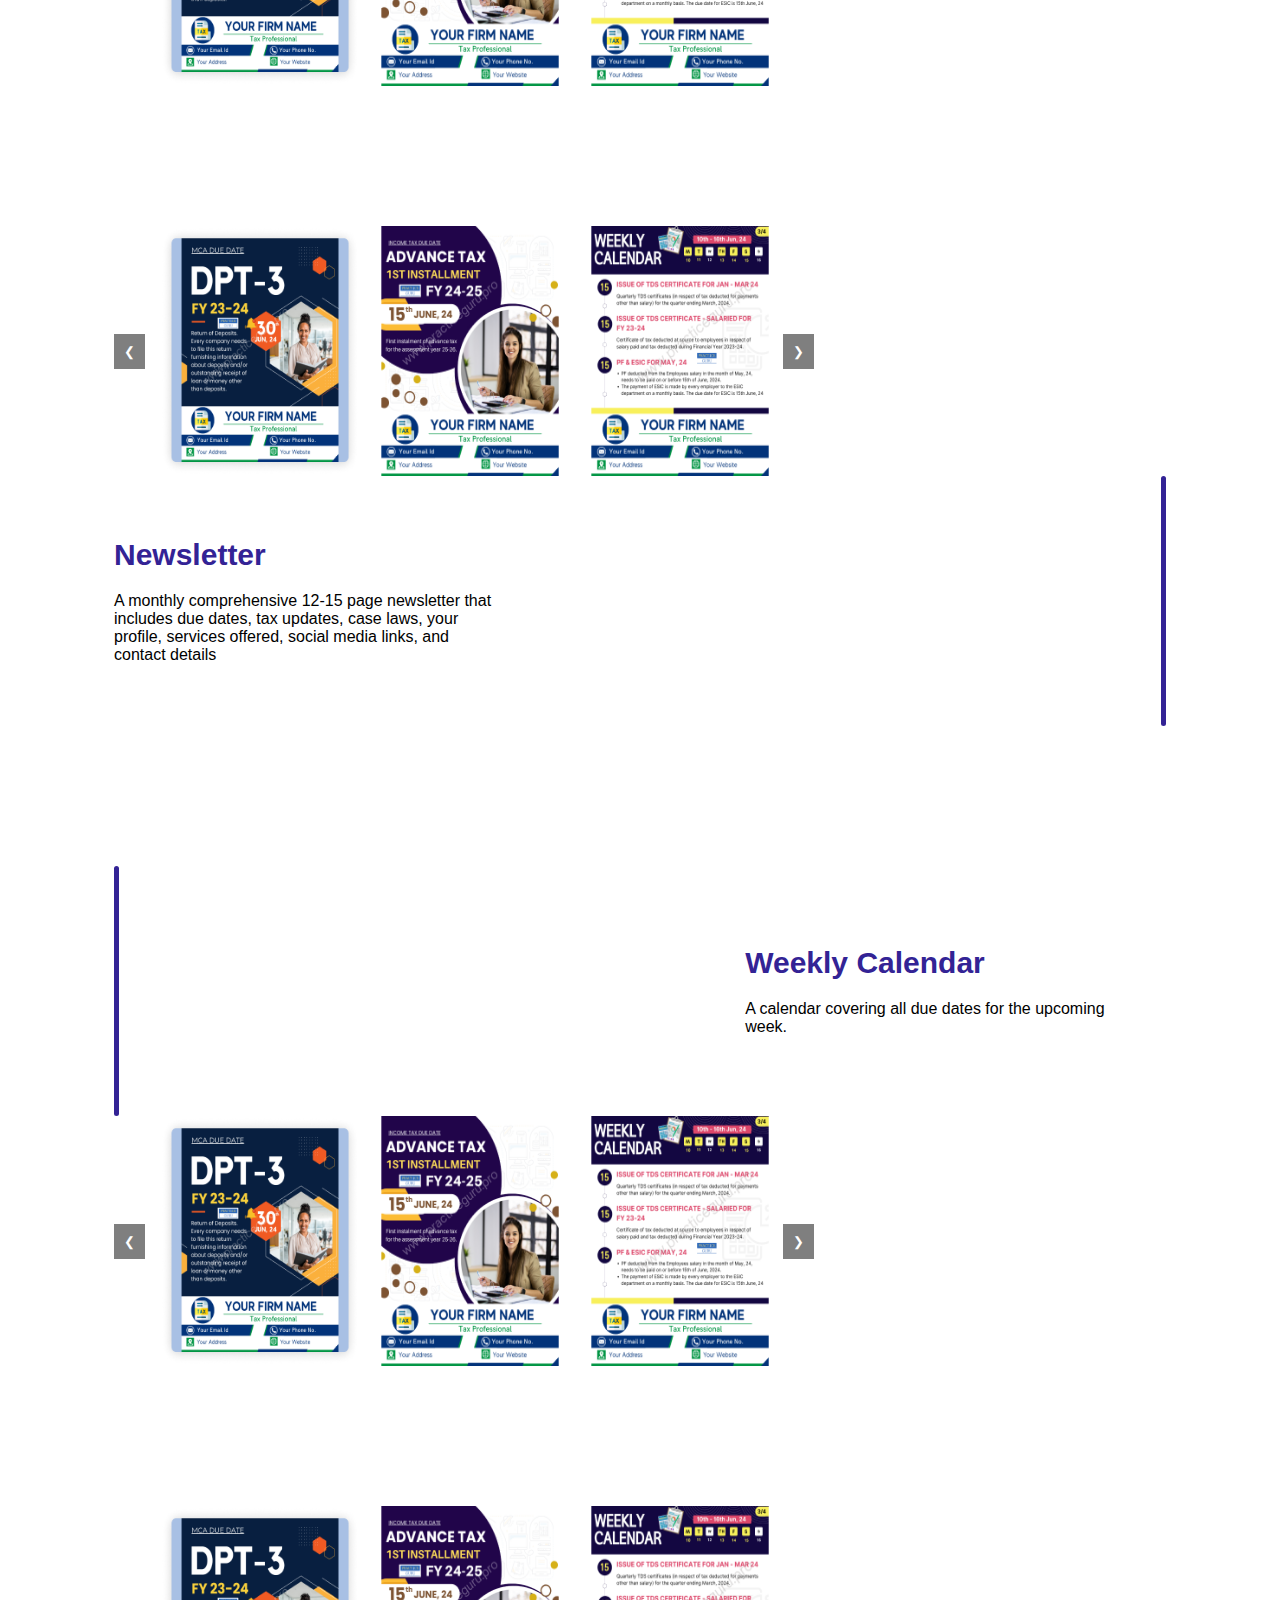
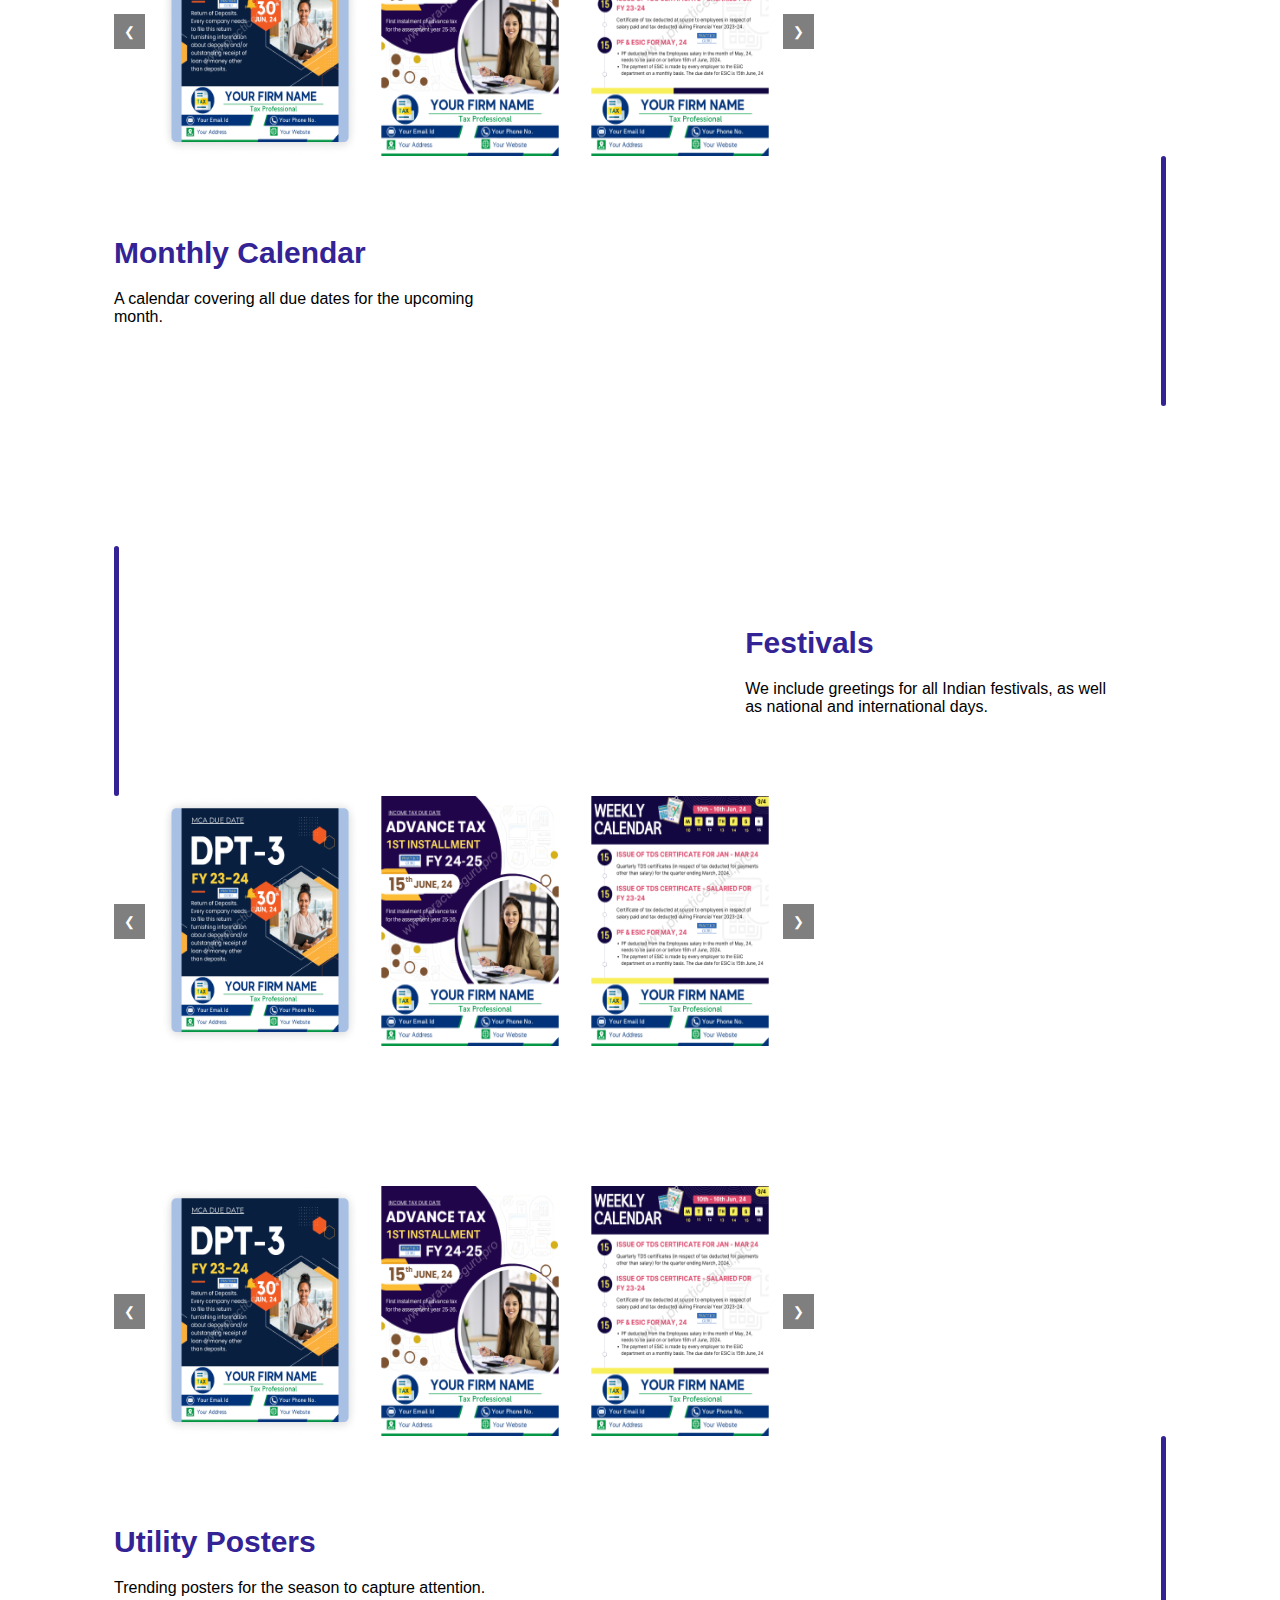
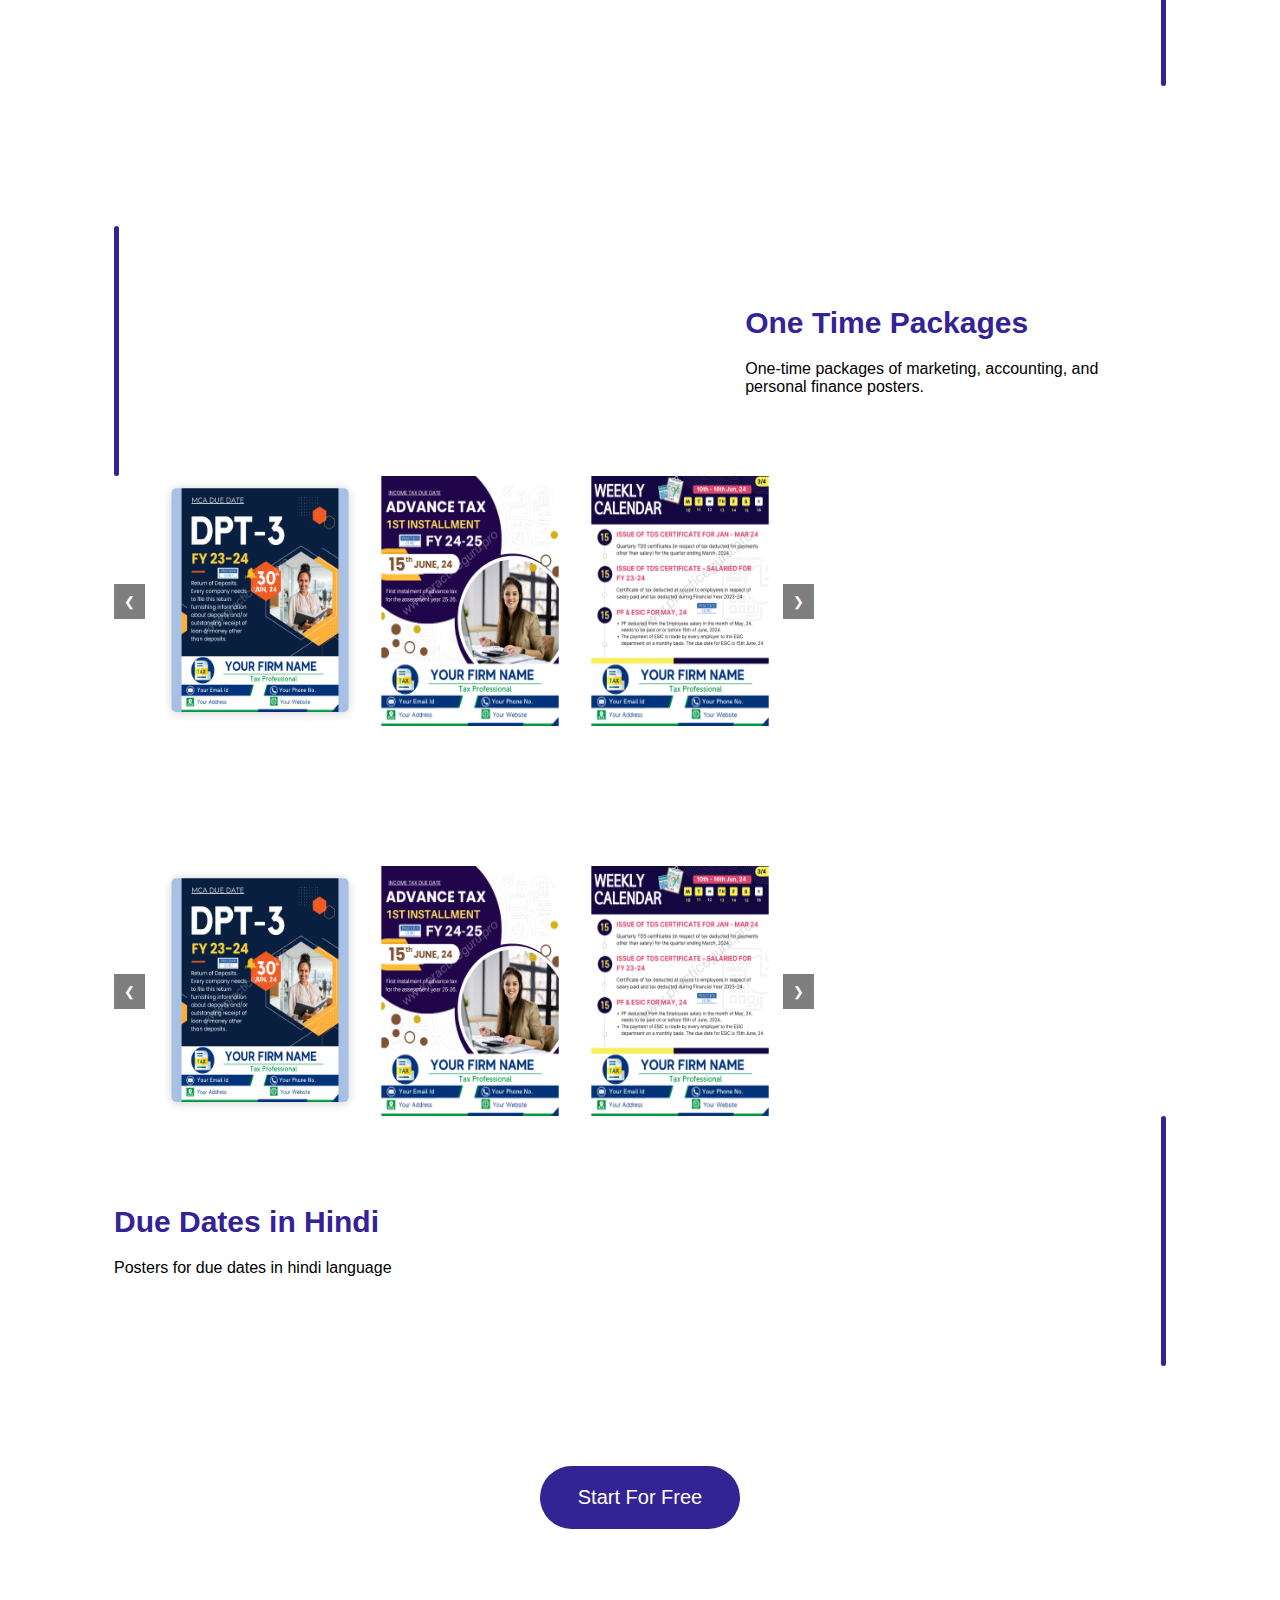
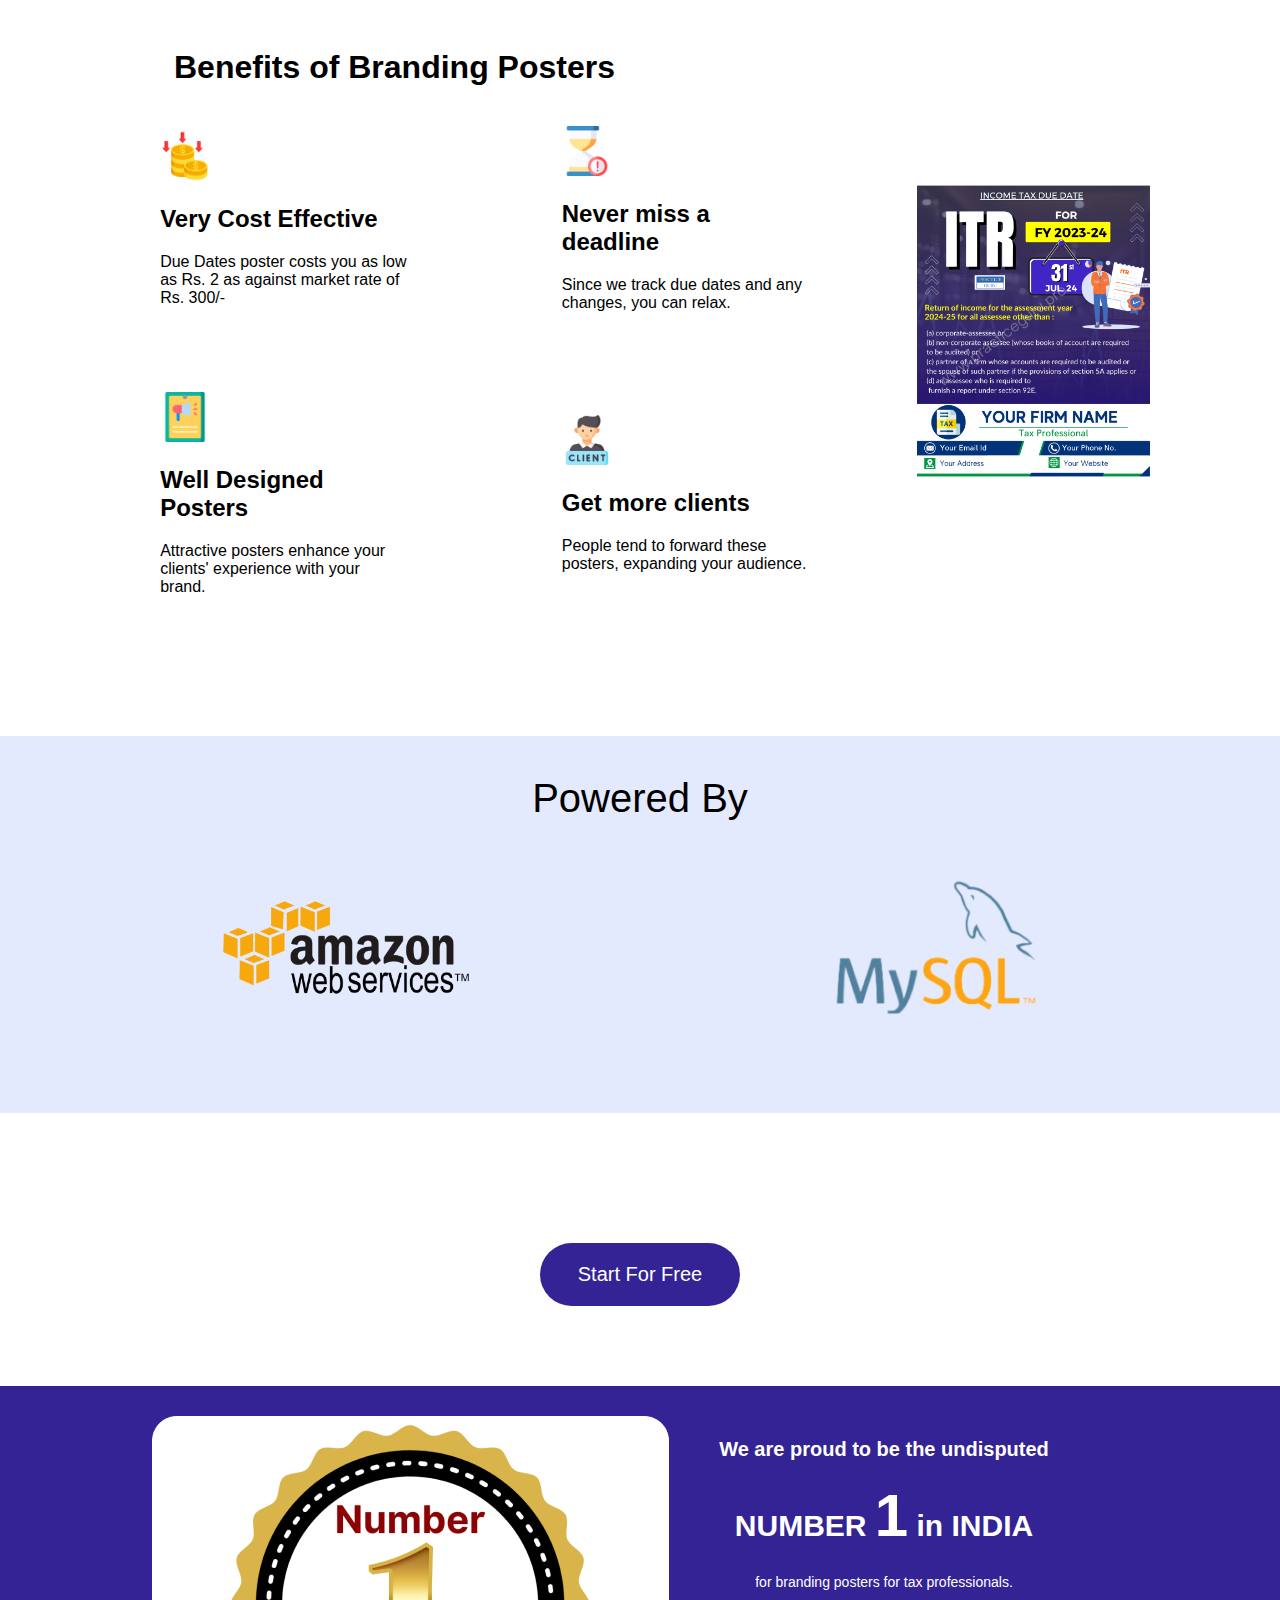
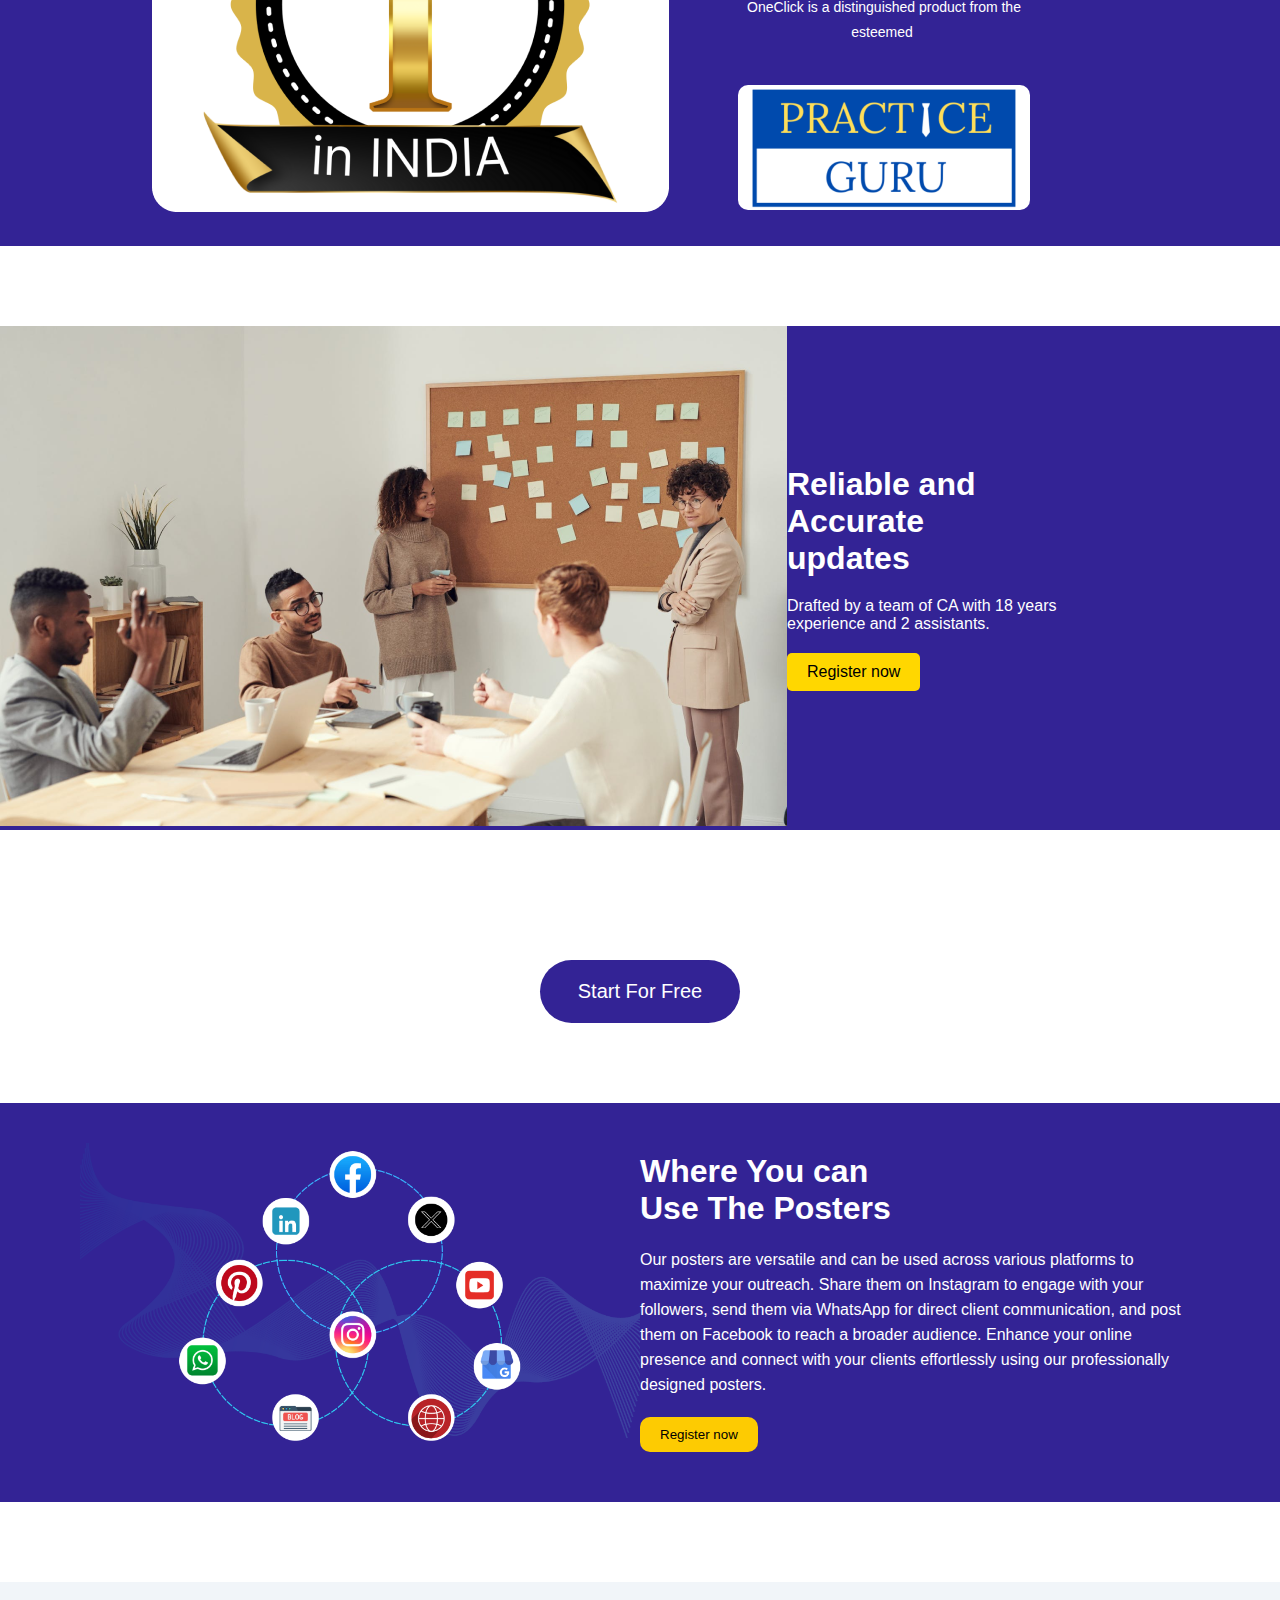
==== commit 4c2e110b: "work on some queries" ====
--- a/index.html
+++ b/index.html
@@ -49,23 +49,22 @@
 
     <!-- available on ----------------- -->
 
-    <!-- <div class=" secondSection">
-      
-    </div> -->
-    <div class="availableOn1">
-      <h3>Available on</h3>
-      <img class="appStore" src="/img/App Store - Filled.png" alt="" />
-      <img class="playStore" src="/img/Button.png" alt="" />
-      <!-- <div class=""> -->
-      <!-- </div> -->
-    </div>
-    <div class="availableOn2">
-      <h3>Our users</h3>
-      <img src="/img/Logo-grey.png" alt="" />
-      <img src="/img/Logo-grey (1).png" alt="" />
-      <img src="/img/Logo-grey (2).png" alt="" />
-      <img src="/img/Logo-grey (3).png" alt="" />
-      <img class="taxProfessional" src="/img/tax-consultant.jpg" alt="" />
+    <div class="secondSection">
+      <div class="availableOn1">
+        <h3>Available on</h3>
+        <img class="appStore" src="/img/App Store - Filled.png" alt="" />
+        <img class="playStore" src="/img/Button.png" alt="" />
+        <!-- <div class=""> -->
+        <!-- </div> -->
+      </div>
+      <div class="availableOn2">
+        <h3>Our users</h3>
+        <img src="/img/Logo-grey.png" alt="" />
+        <img src="/img/Logo-grey (1).png" alt="" />
+        <img src="/img/Logo-grey (2).png" alt="" />
+        <img src="/img/Logo-grey (3).png" alt="" />
+        <img class="taxProfessional" style="width: 70px;" src="/img/tax-consultant.jpg" alt="" />
+      </div>
     </div>
 
     <!-- trusted by ------------ -->
--- a/index.css
+++ b/index.css
@@ -101,41 +101,53 @@
 
 .secondSection {
   display: flex;
-  justify-content: space-between;
-  align-items: center;
+  /* justify-content: center;
+  align-items: center; */
+  
+  gap: 20px;
 }
 
 .availableOn1 {
   display: grid;
+  
   grid-template-columns: repeat(3, 1fr);
   align-items: center;
   justify-content: center;
   gap: 20px;
-  width: 40%;
-  margin: auto;
-  margin-top: 100px;
+  width: 30%;
+  margin: auto;
+  /* margin-top: 100px; */
 }
 
 .availableOn2 {
   display: grid;
+  
   grid-template-columns: repeat(6, 1fr);
   align-items: center;
   justify-content: center;
   gap: 20px;
-  width: 60%;
-  margin: auto;
+  width: 50%;
+  margin: auto;
+}
+
+/* .availableOn1 img {
+  width: 50px;
+} */
+
+.availableOn2 img {
+  width: 50px;
 }
 
 .appStore {
-  width: 180px;
+  width: 100px;
 }
 
 .playStore {
-  width: 250px;
+  width: 150px;
 }
 
 .secondSection {
-  width: 90%;
+  width: 95%;
   margin: auto;
   margin-top: 100px;
 }
@@ -145,6 +157,7 @@
   margin: auto;
   text-align: center;
   margin-top: 20px;
+  margin-bottom: -50px;
   font-weight: semibold;
   font-size: 22px;
   padding: 10px;
@@ -1594,9 +1607,9 @@
   color: #c80b5a
 }
 
-.taxProfessional {
+/* .taxProfessional {
   width: 130px;
-}
+} */
 
 /* Responsive styles */
 @media (max-width: 768px) {
@@ -1628,9 +1641,9 @@
     grid-template-columns: repeat(6, 1fr);
   }
 
-  .taxProfessional {
+  /* .taxProfessional {
     width: 200px;
-  }
+  } */
 
   .trustedby span {
     font-size: 20px;
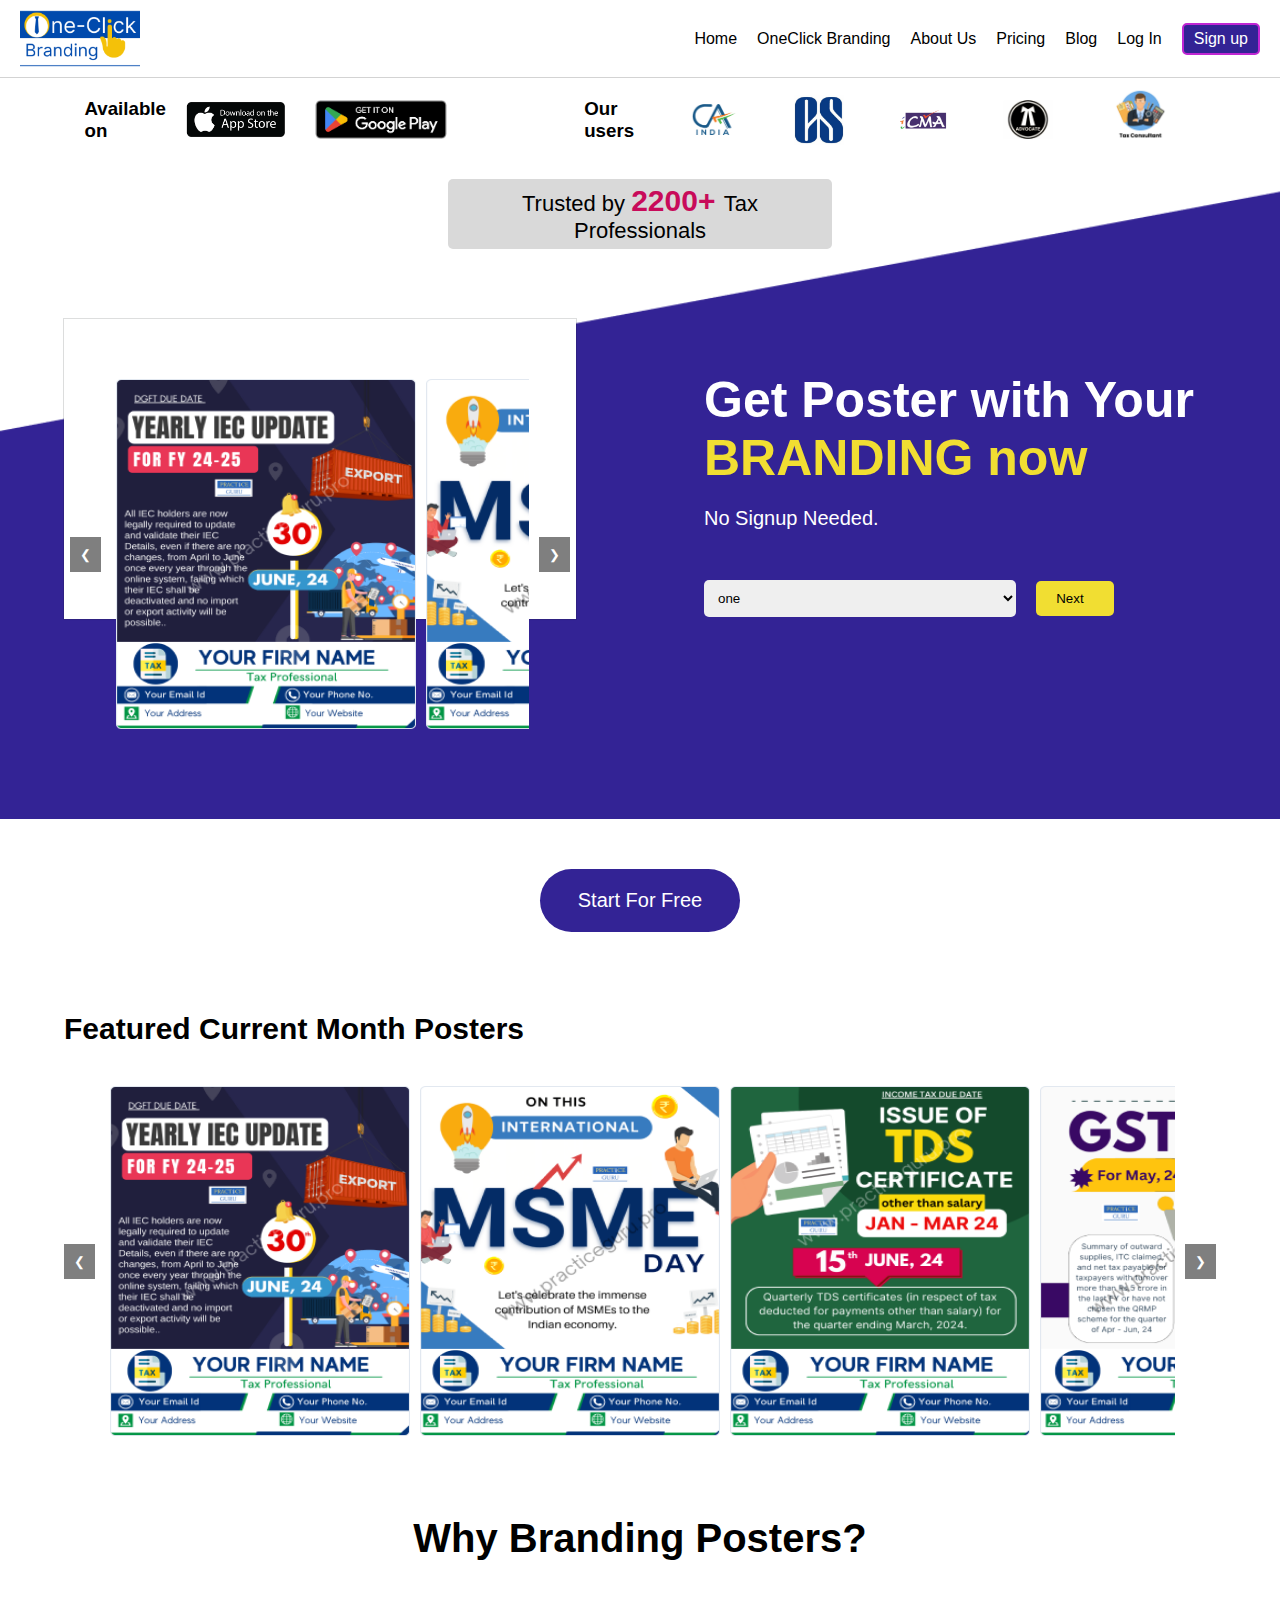
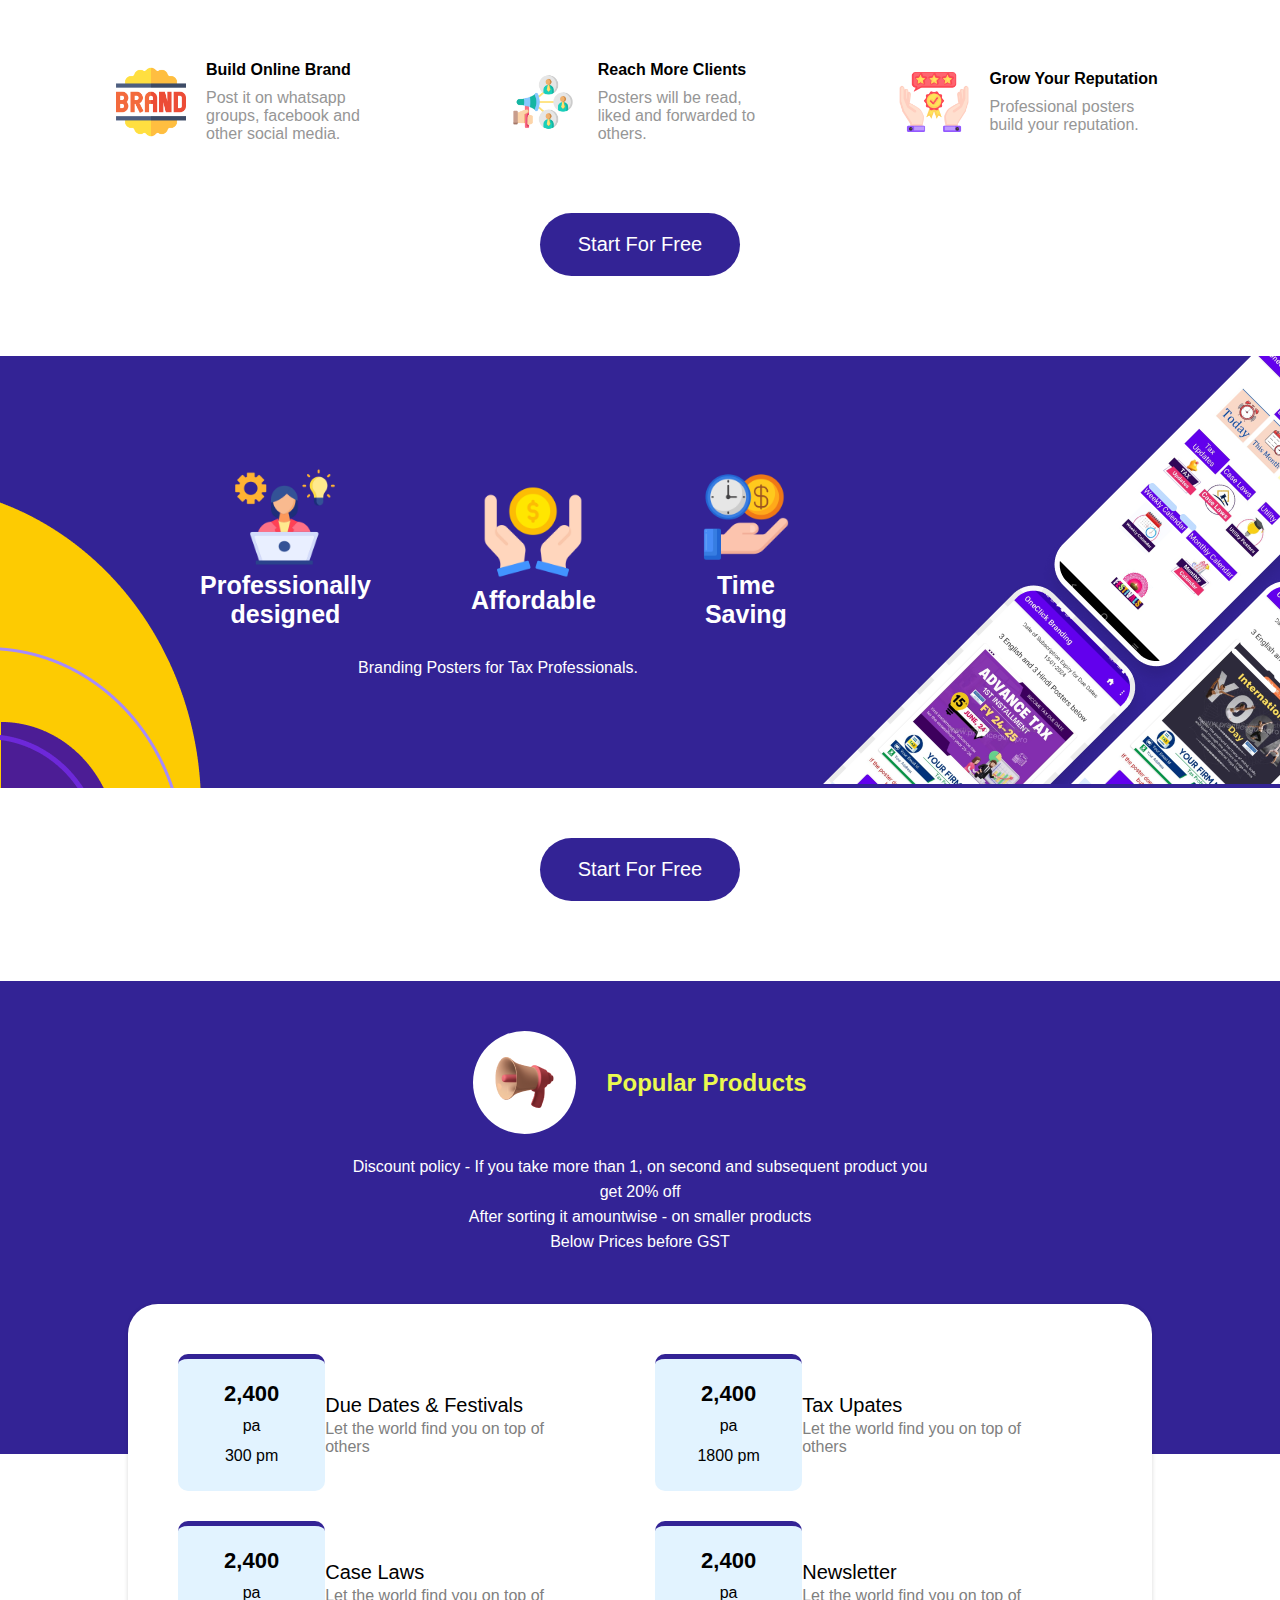
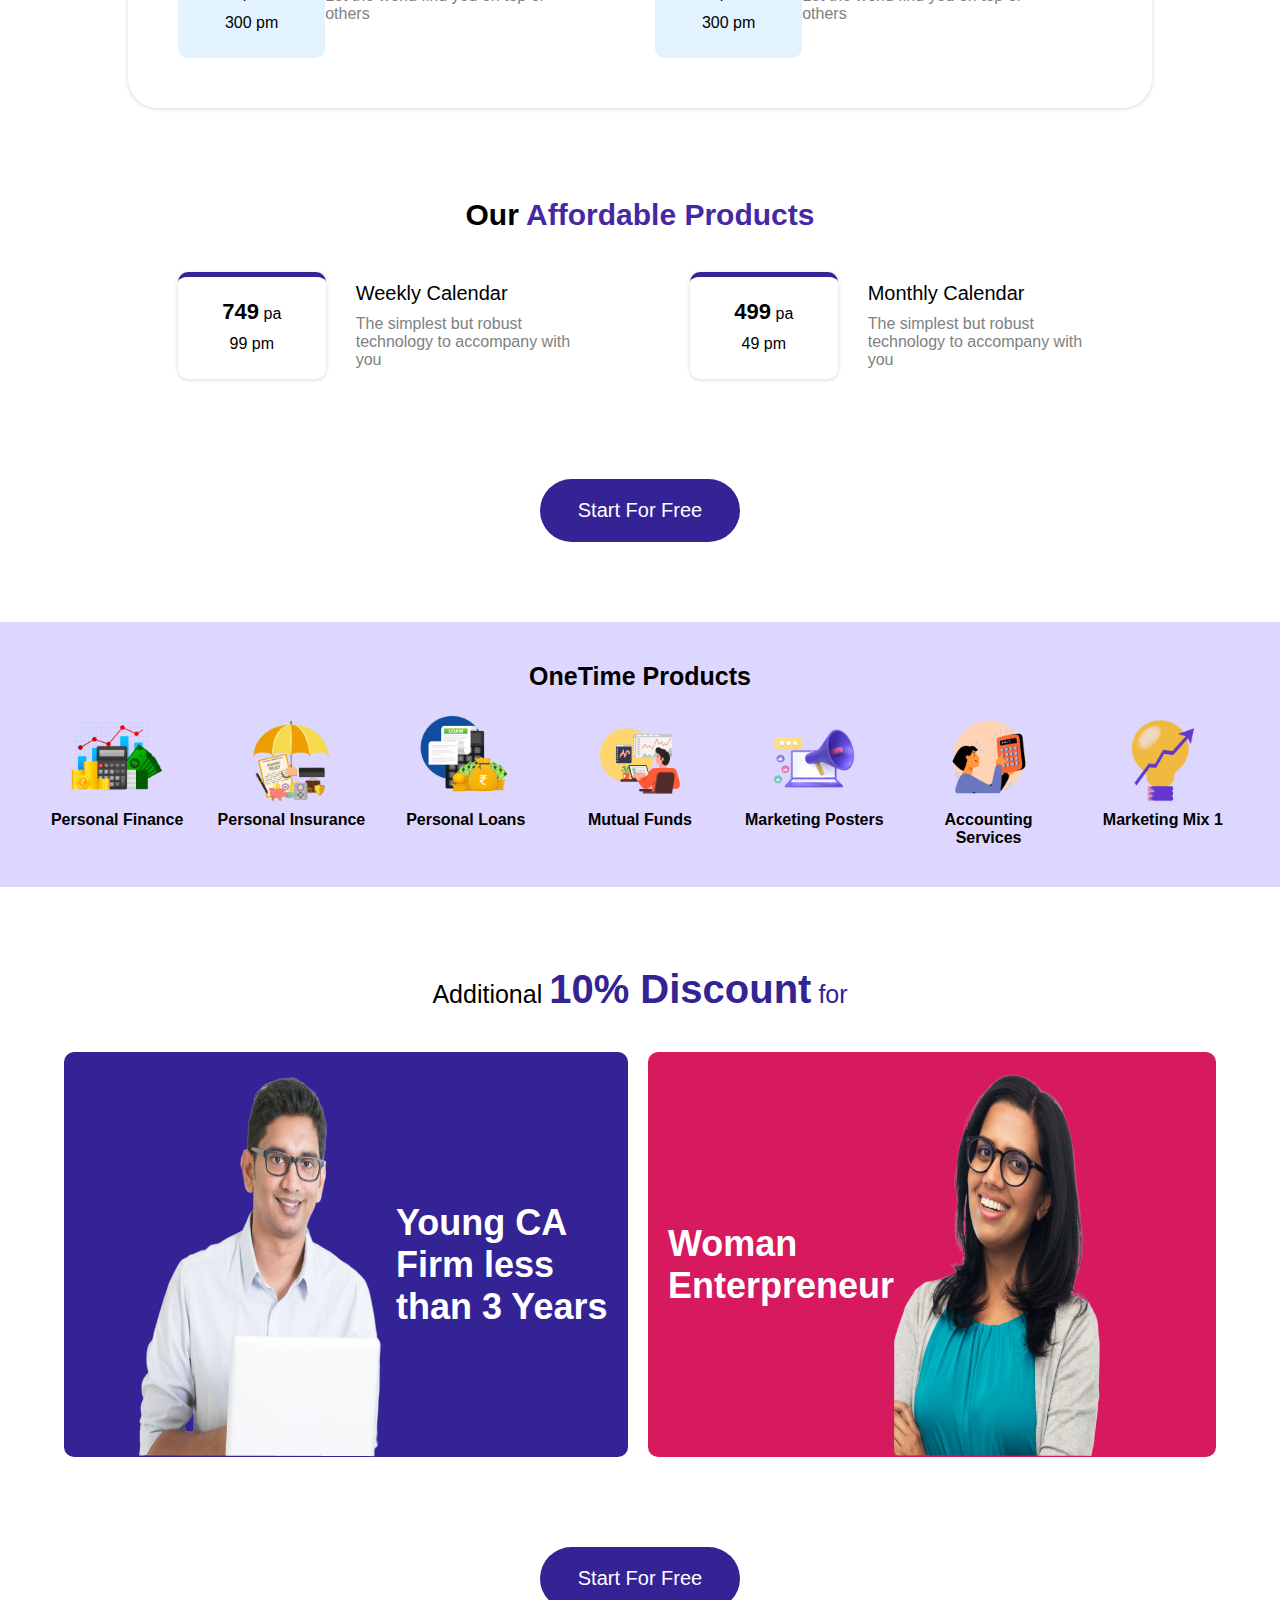
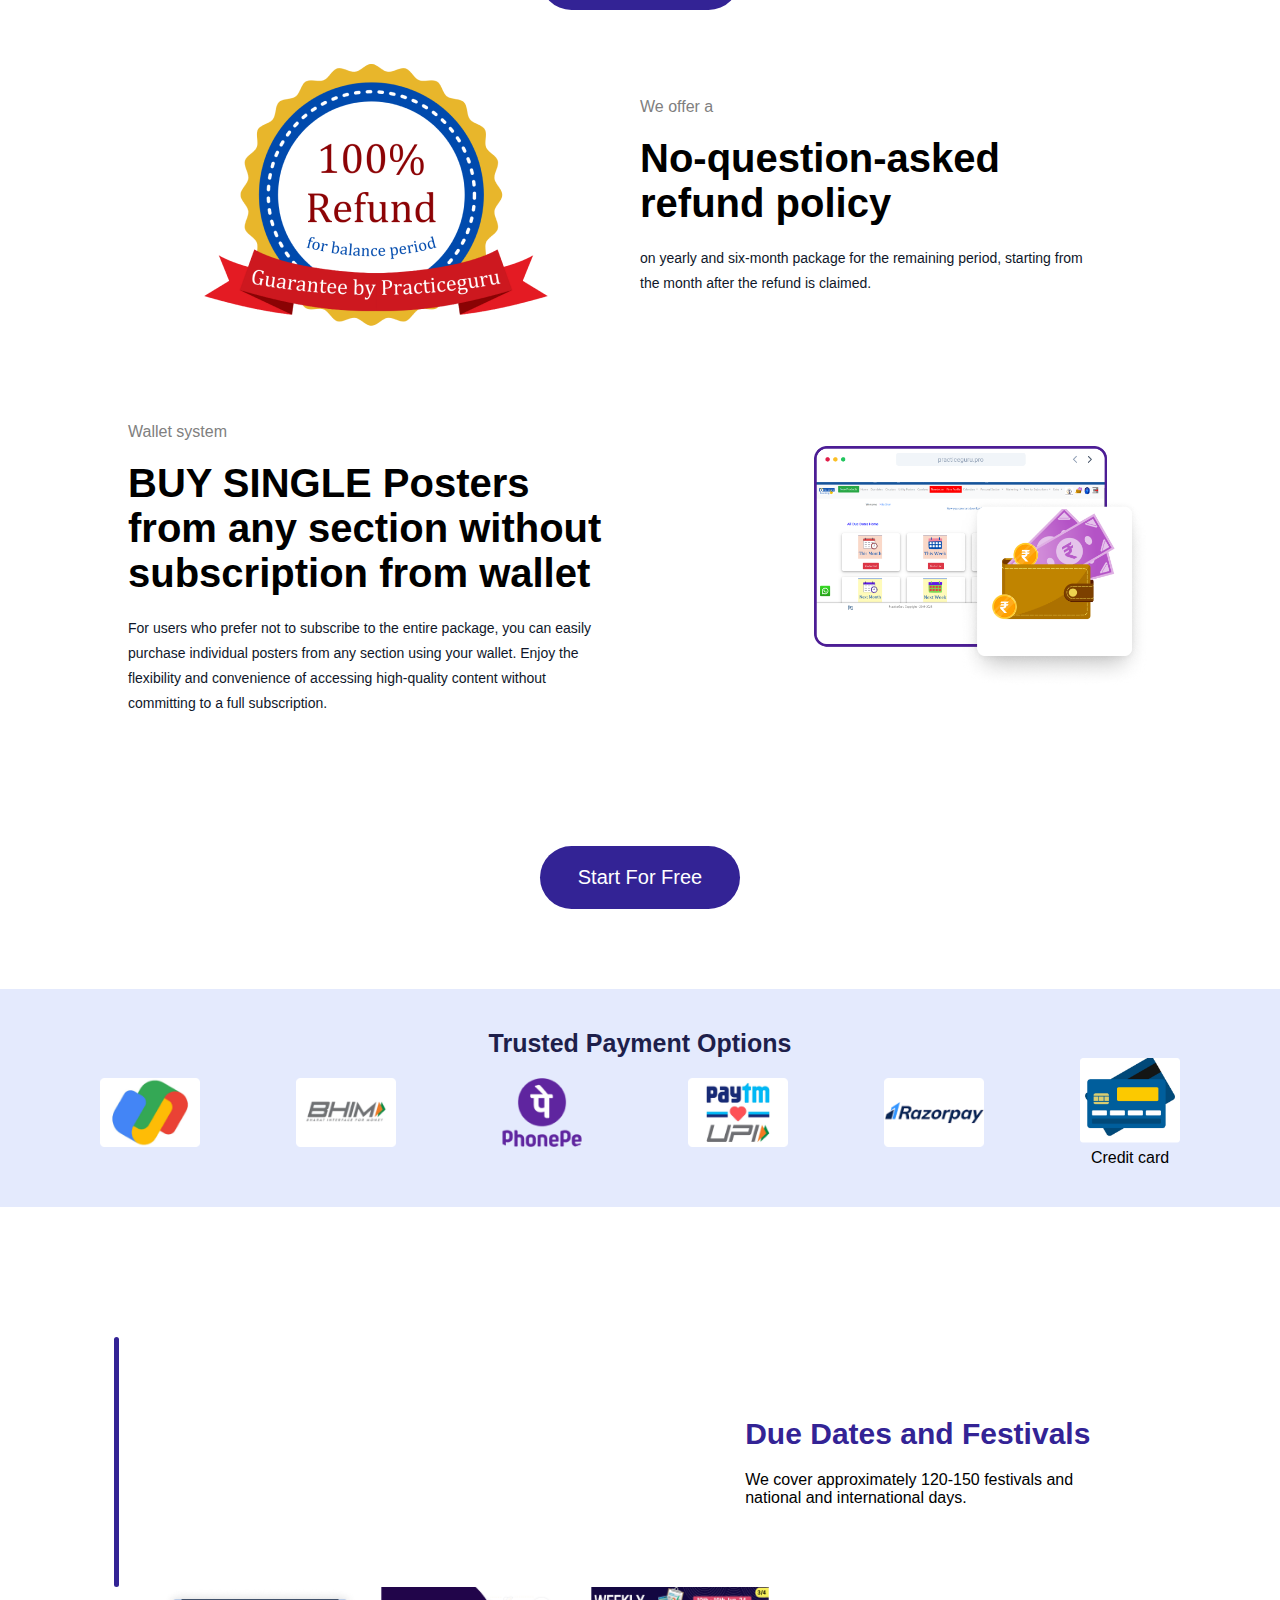
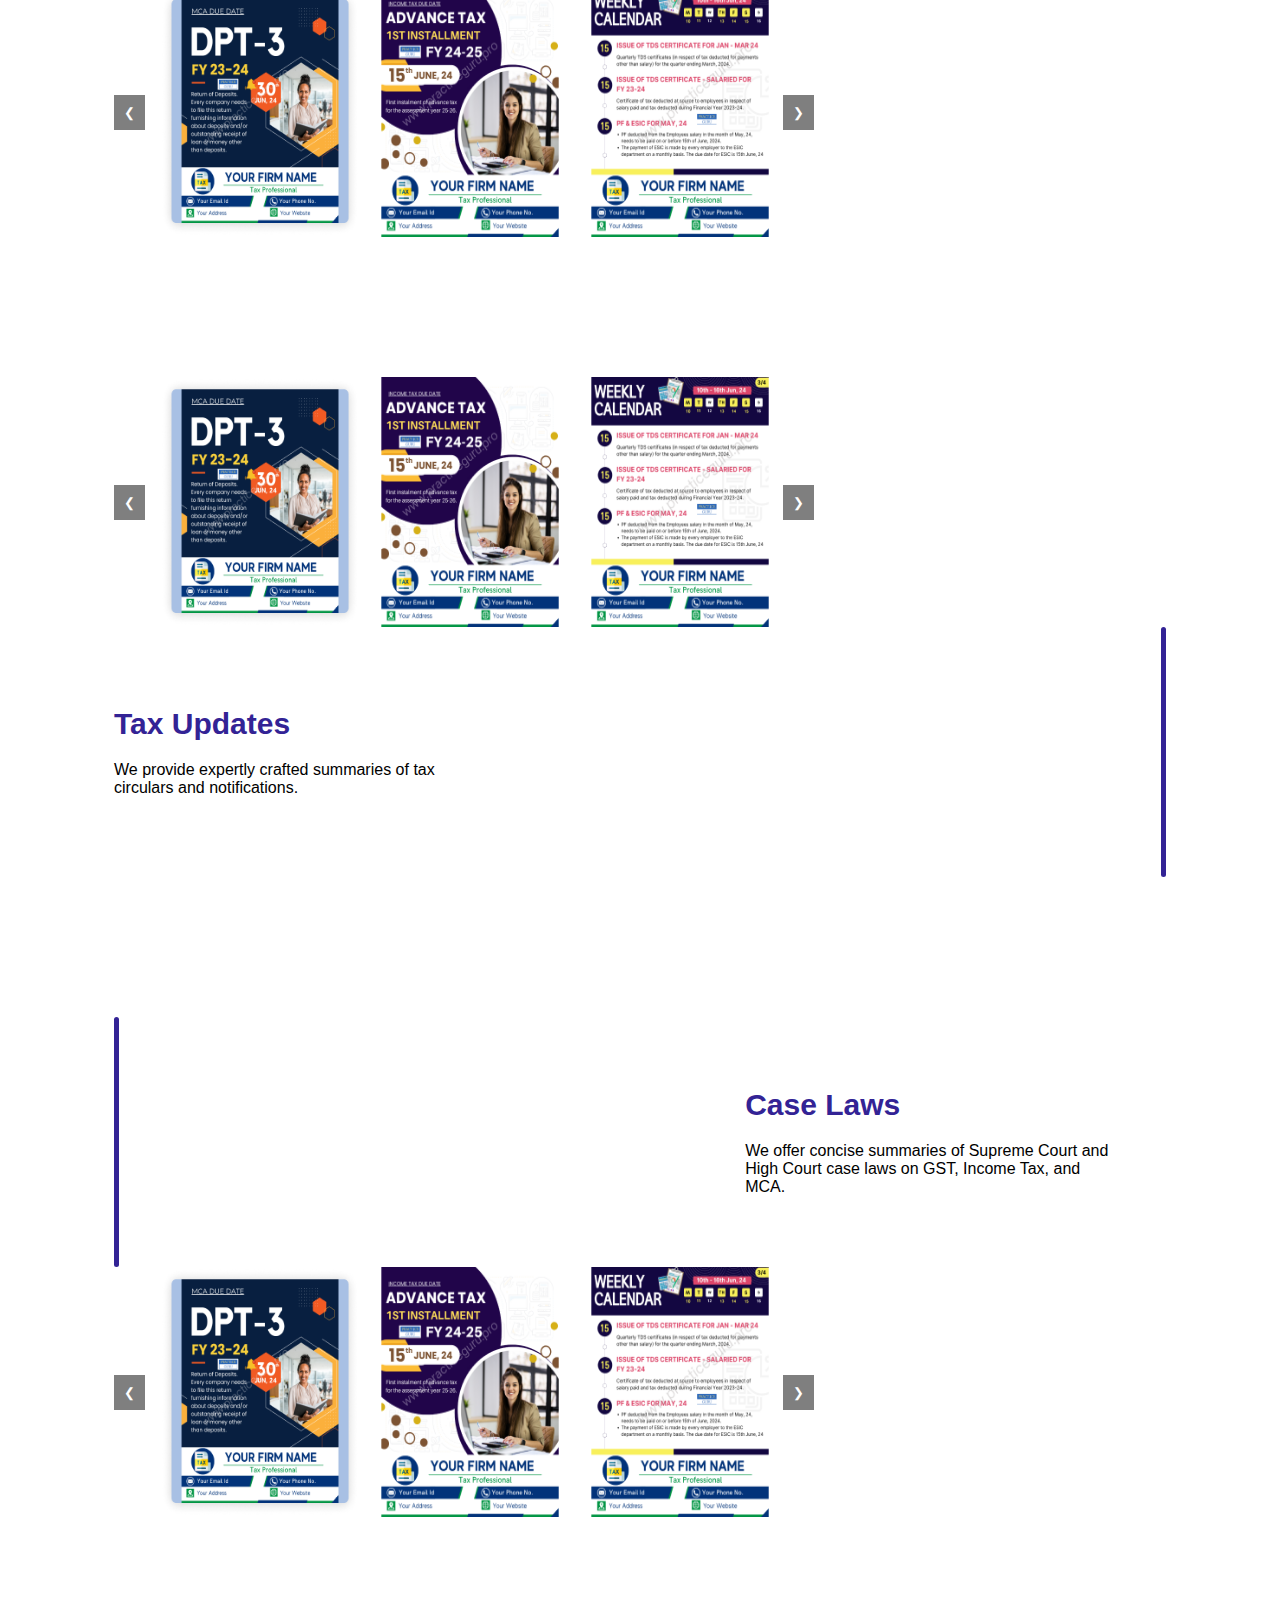
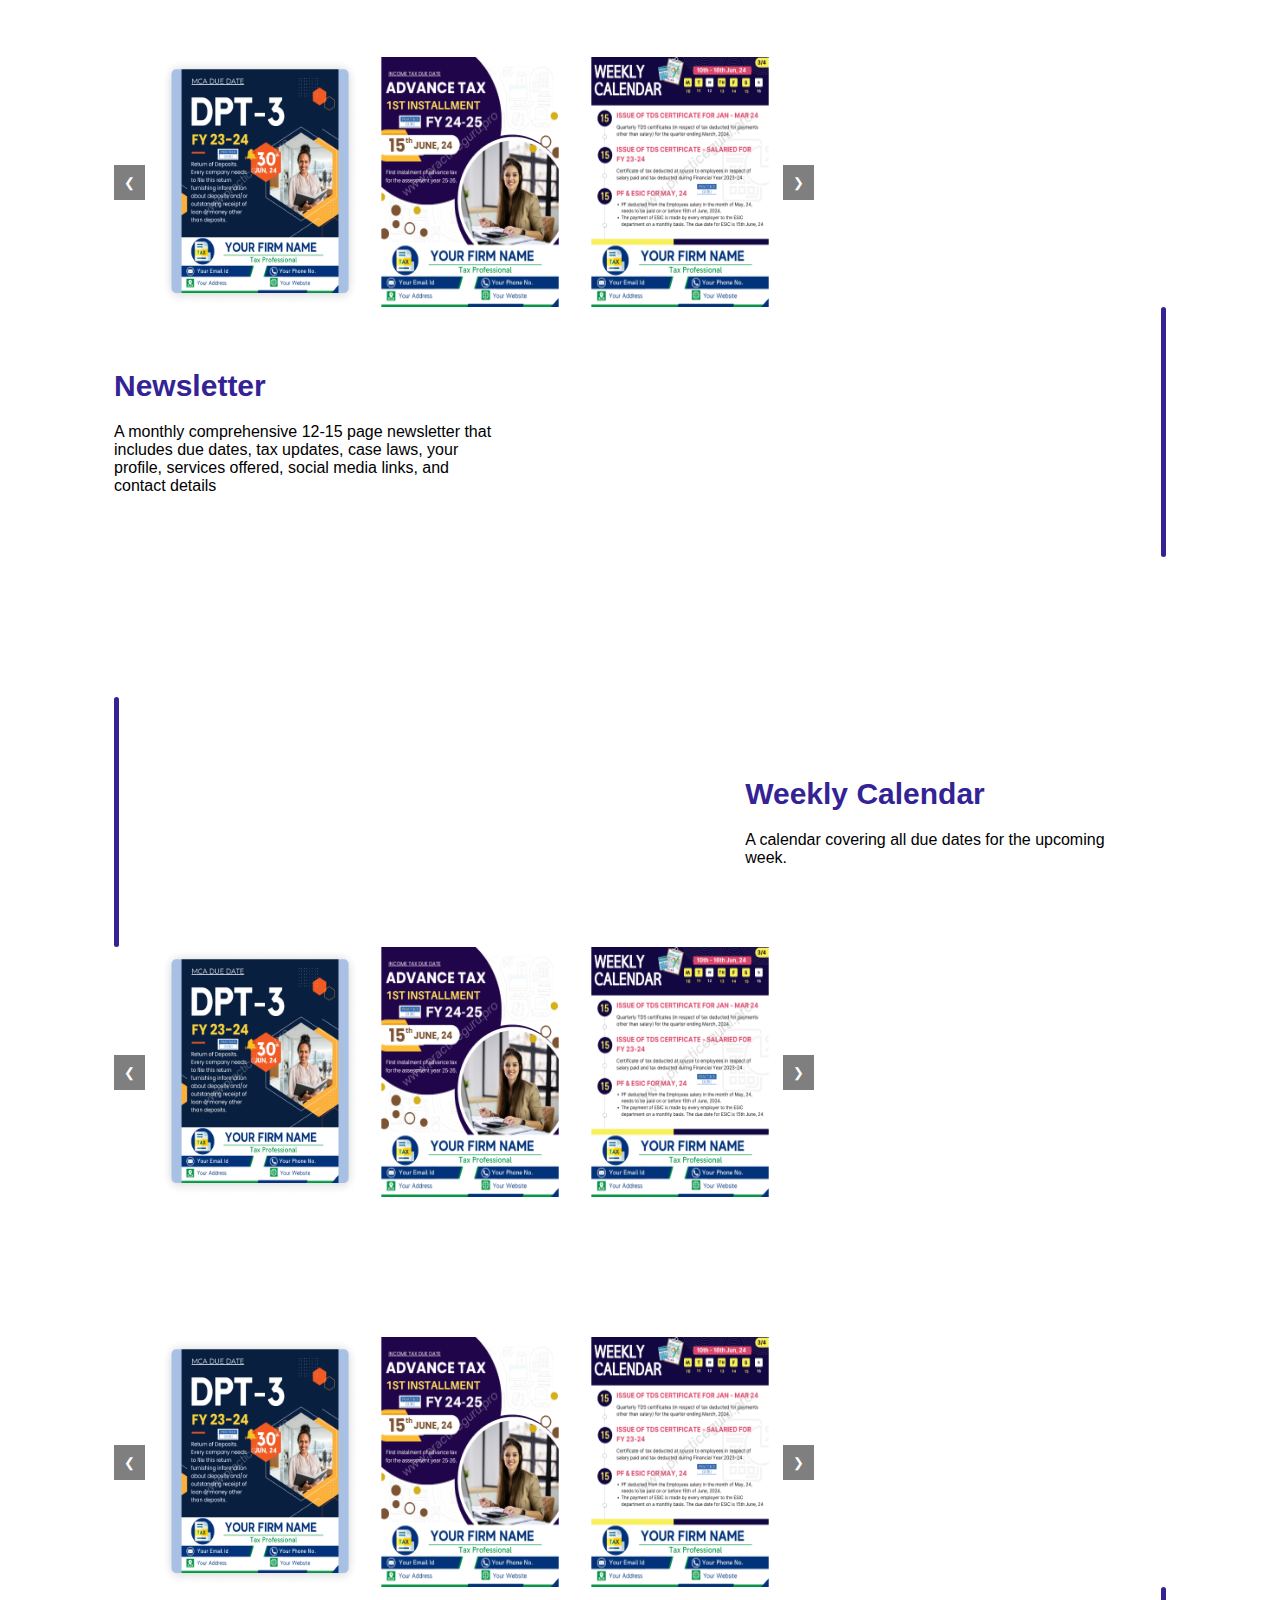
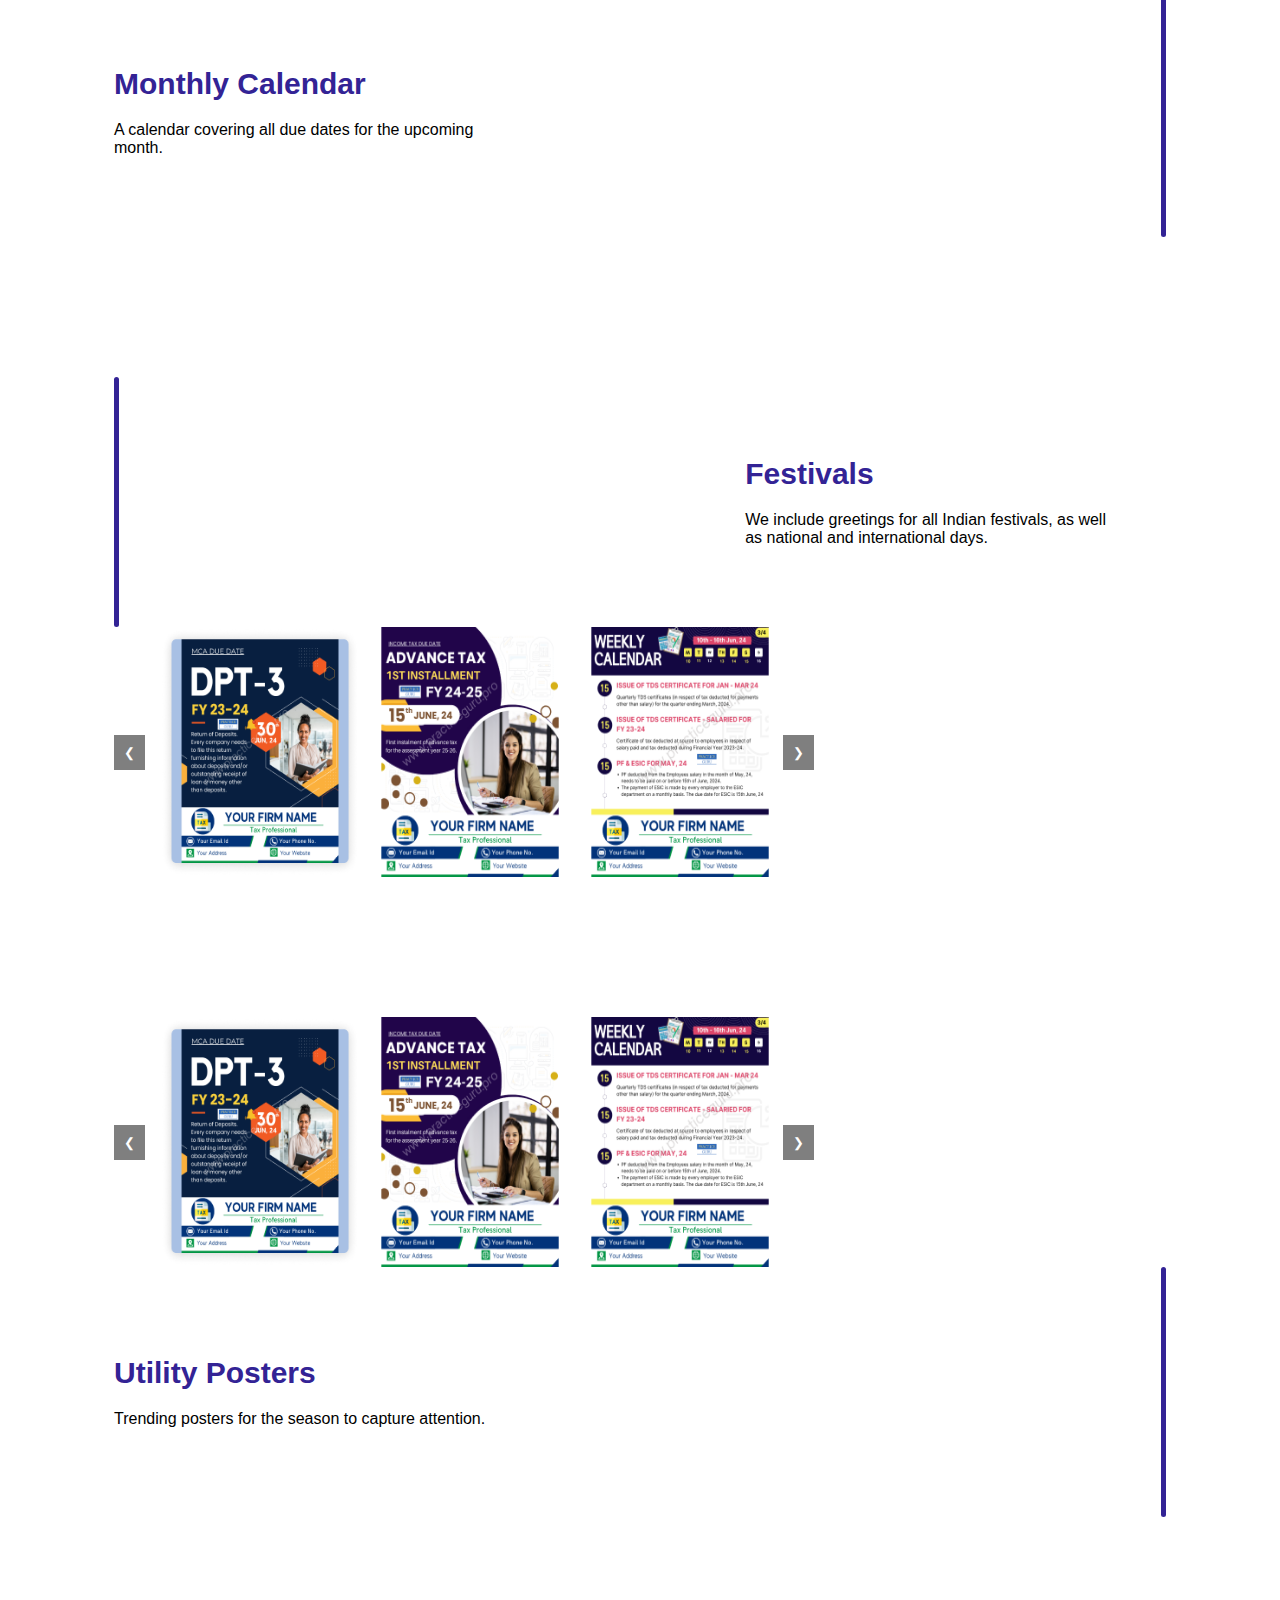
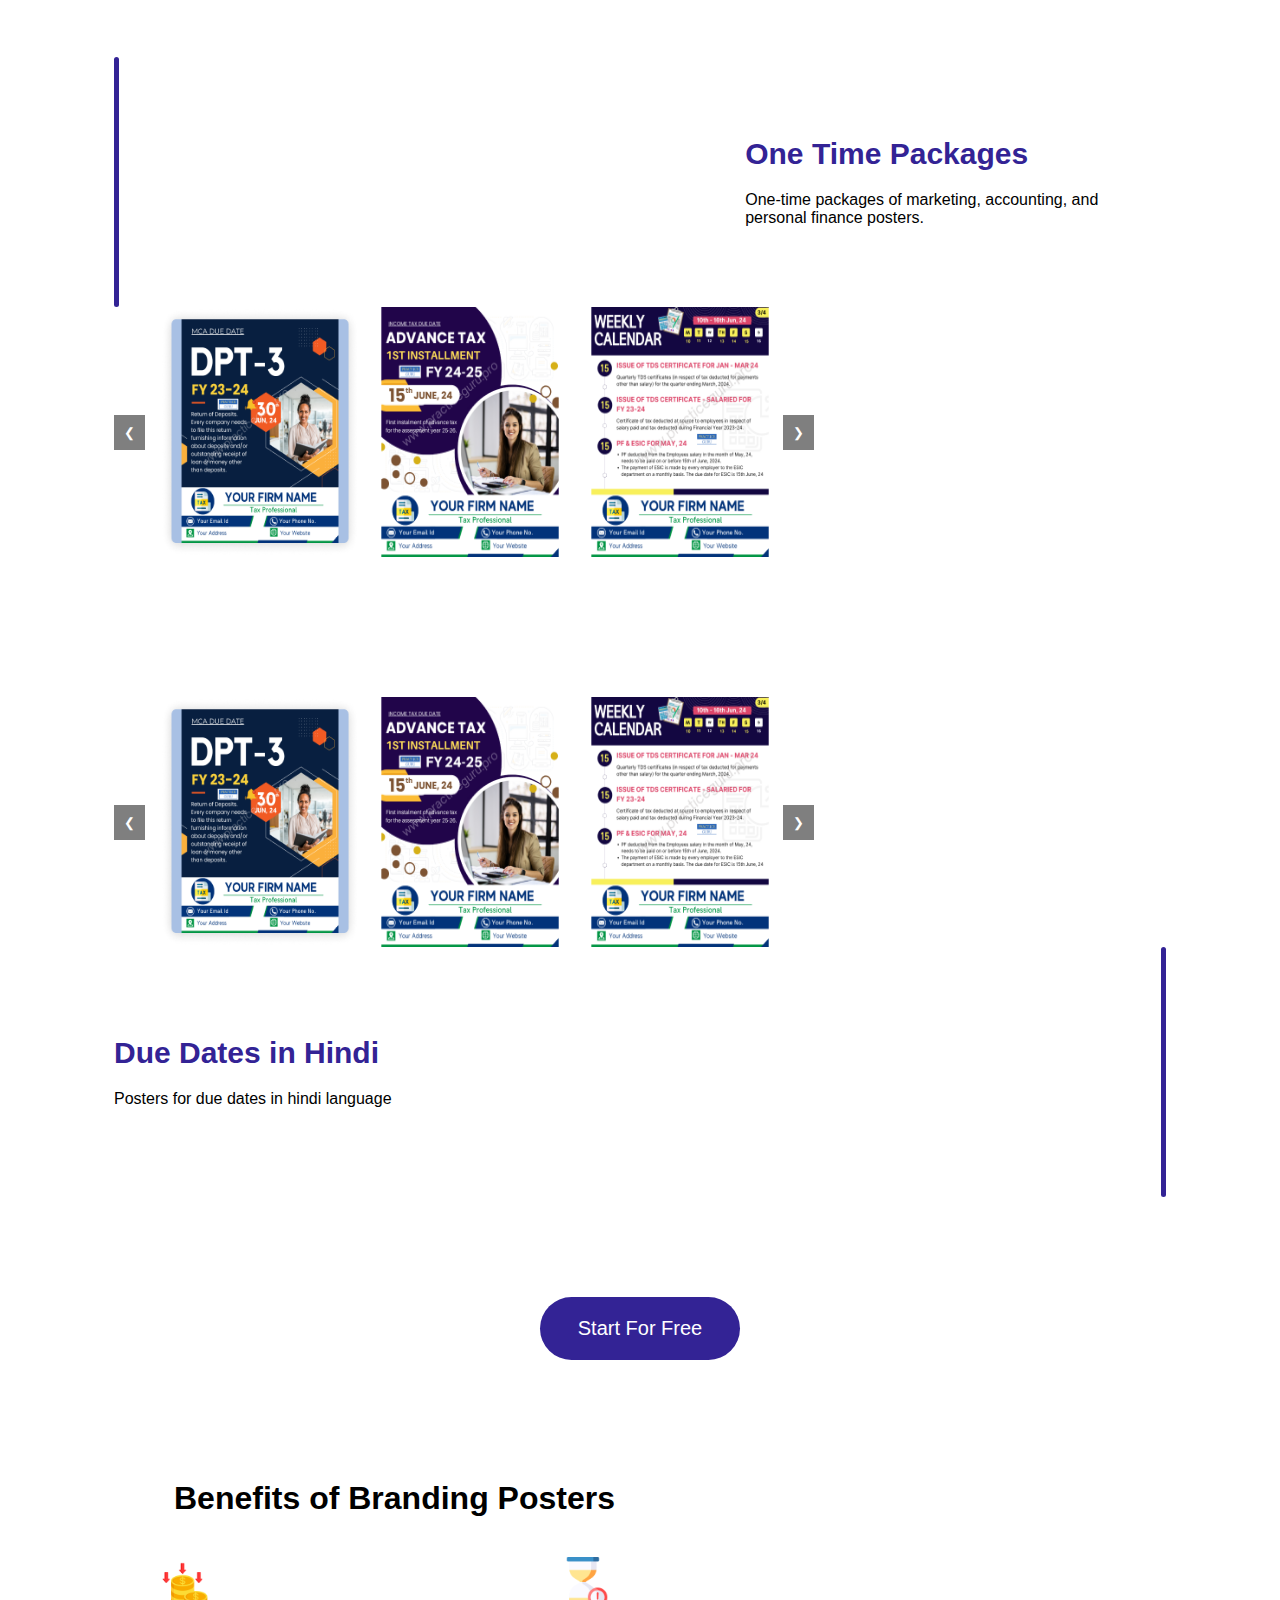
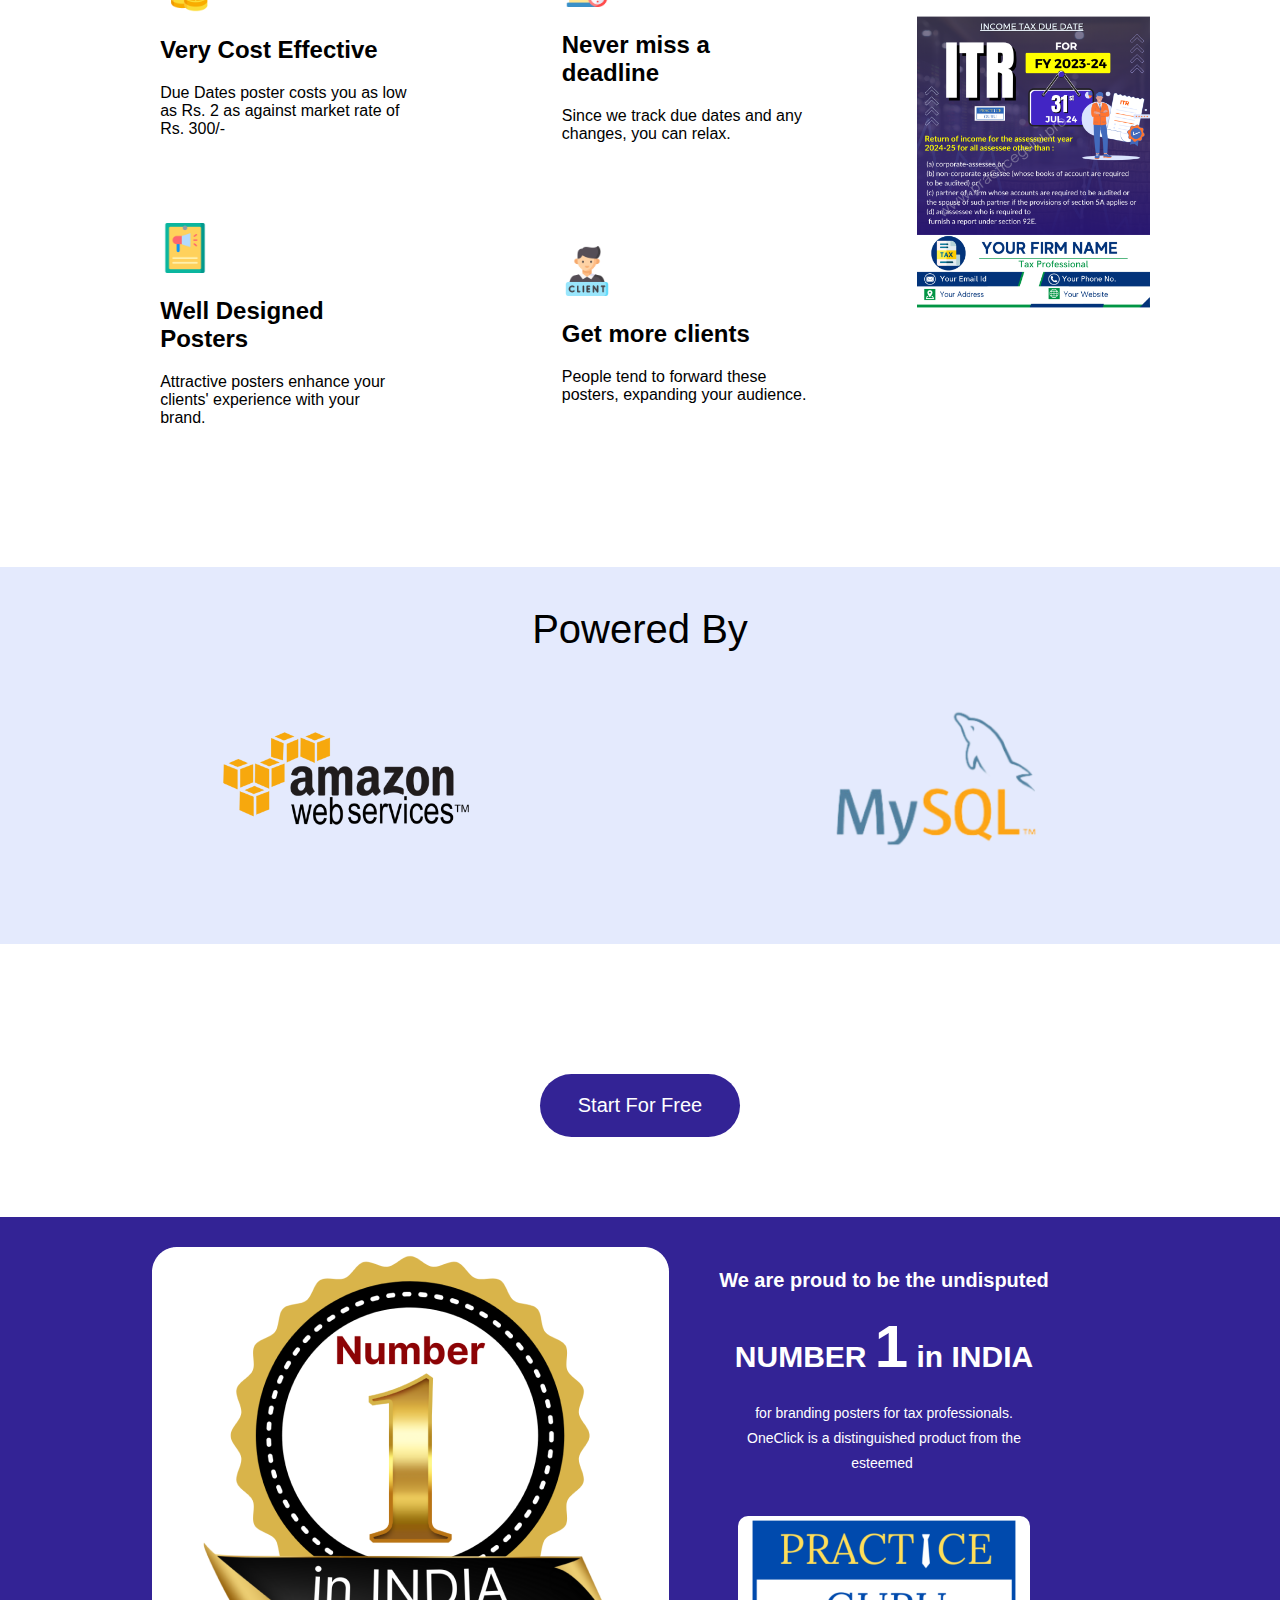
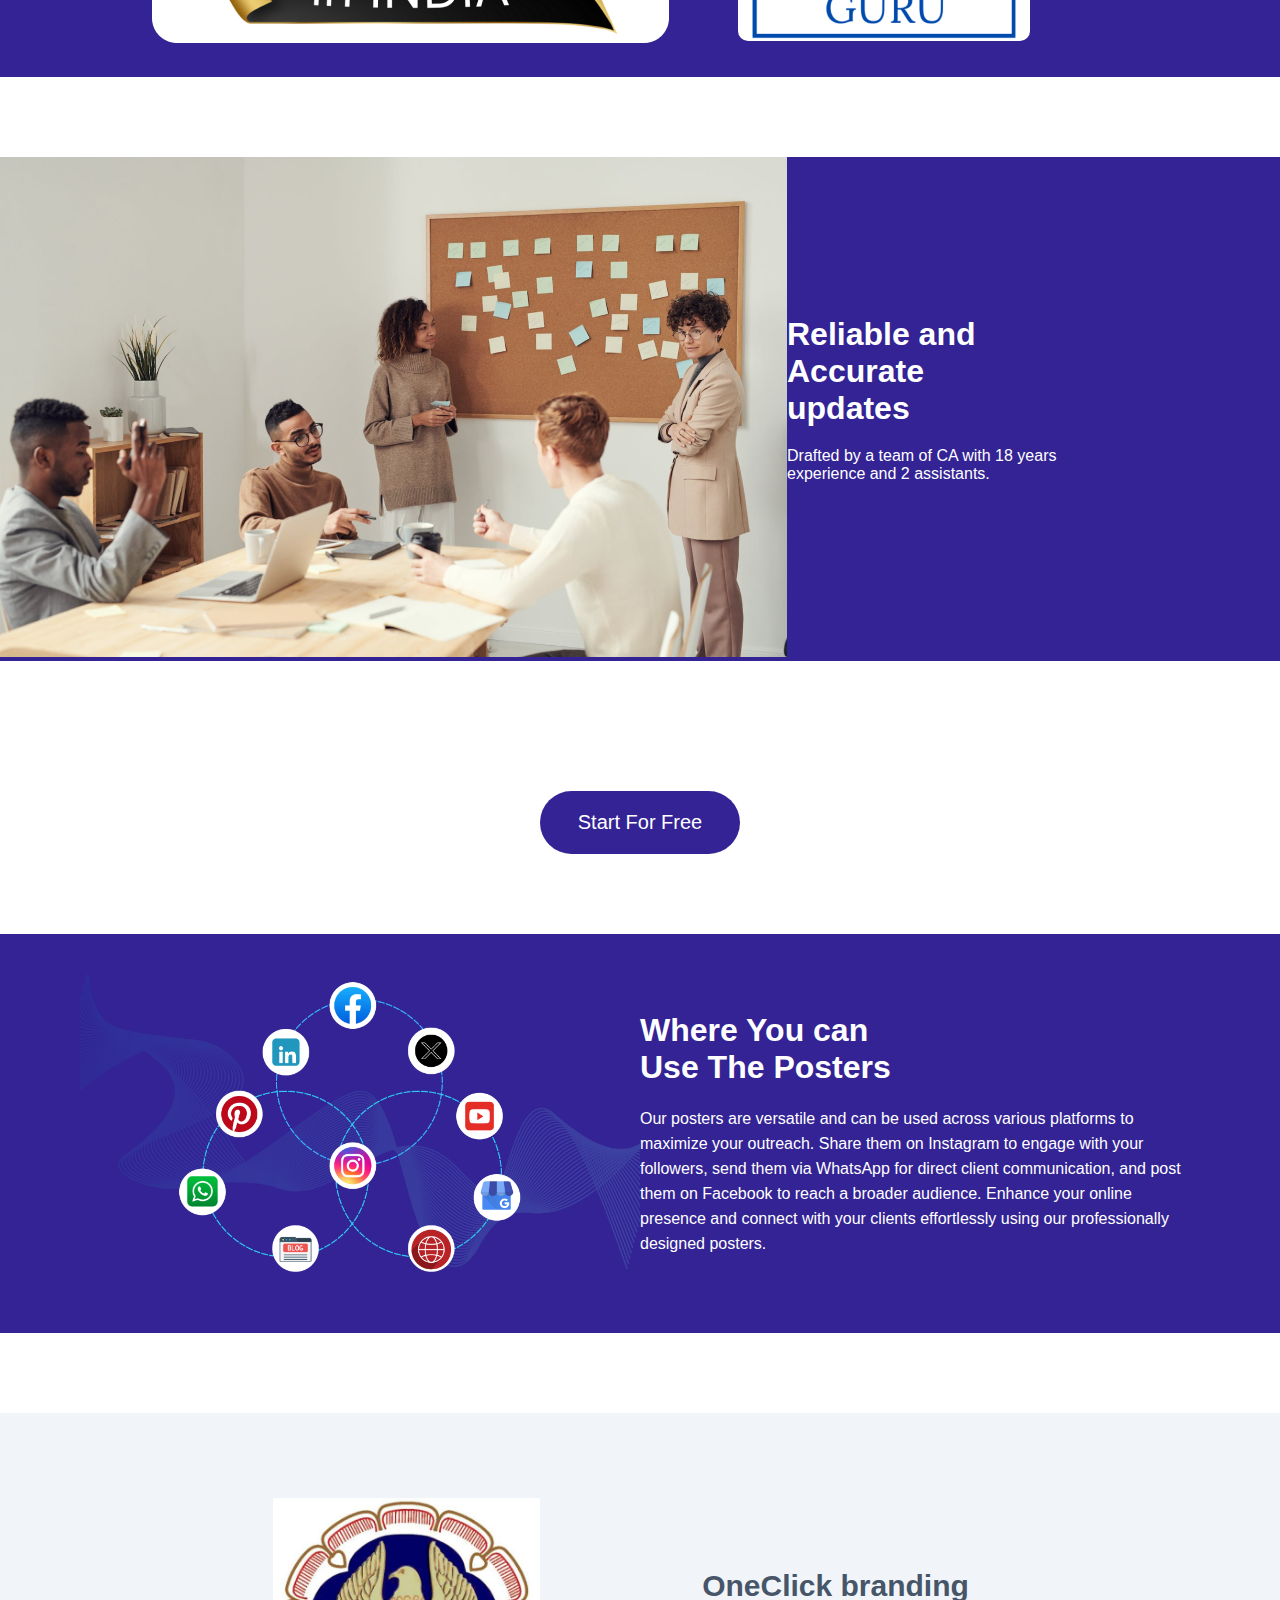
==== commit 13252266: "work on some queries" ====
--- a/index.html
+++ b/index.html
@@ -1365,7 +1365,7 @@
           <p>
             Drafted by a team of CA with 18 years experience and 2 assistants.
           </p>
-          <button>Register now</button>
+          <!-- <button>Register now</button> -->
         </div>
       </div>
     </div>
@@ -1390,14 +1390,14 @@
           presence and connect with your clients effortlessly using our
           professionally designed posters.
         </p>
-        <button>Register now <i class="fa-solid fa-arrow-right"></i></button>
+        <!-- <button>Register now <i class="fa-solid fa-arrow-right"></i></button> -->
       </div>
     </div>
 
     <!-- oneclick branding--------------- -->
 
-    <div style="background: #f1f5f9; padding: 50px">
-      <div class="oneclickbranding flexBoxBetween">
+    <div style="background: #f1f5f9; padding: 5px">
+      <div class="oneclickbranding">
         <div>
           <img src="./img/ass.jpg" alt="" />
         </div>
--- a/index.css
+++ b/index.css
@@ -109,7 +109,6 @@
 
 .availableOn1 {
   display: grid;
-  
   grid-template-columns: repeat(3, 1fr);
   align-items: center;
   justify-content: center;
@@ -149,18 +148,19 @@
 .secondSection {
   width: 95%;
   margin: auto;
-  margin-top: 100px;
+  margin-top: 70px;
 }
 
 .trustedby {
-  width: 45%;
+  width: 30%;
   margin: auto;
   text-align: center;
-  margin-top: 20px;
-  margin-bottom: -50px;
+  margin-top: 10px;
+  margin-bottom: -80px;
   font-weight: semibold;
   font-size: 22px;
-  padding: 10px;
+  padding: 5px;
+  border-radius: 5px;
   background: #d9d9d9;
 }
 
@@ -659,12 +659,12 @@
 }
 
 .buySingle > div:last-child {
-  width: 50%;
+  width: 100%;
   padding-left: 100px;
 }
 
 .buySingle > div:last-child img {
-  width: 90%;
+  width: 100%;
   padding-left: 100px;
 }
 /* .buySingle > div:first-child{
@@ -673,7 +673,7 @@
 } */
 
 .buySingle > div:first-child {
-  width: 50%;
+  width: 100%;
 }
 
 .buySingle > div:first-child > div:first-child {
@@ -681,7 +681,7 @@
 }
 .buySingle > div:first-child > div:nth-child(2) {
   font-size: 40px;
-  width: 70%;
+  width: 100%;
   font-weight: bold;
   margin-top: 20px;
   margin-bottom: 20px;
@@ -691,7 +691,7 @@
   margin-top: 20px;
   font-size: 14px;
   color: #0f172a;
-  width: 70%;
+  width: 100%;
   line-height: 25px;
 }
 
@@ -871,24 +871,37 @@
 }
 
 .oneclickbranding {
-  width: 90%;
+  width: 60%;
   margin: auto;
   margin-top: 80px;
   color: #475569;
   gap: 20px;
   margin-bottom: 80px;
+  display: flex;
+  justify-content: center;
+  align-items: center;
+}
+
+.oneclickbranding div:first-child  {
+  width: 50%;
+  /* border: 1px solid; */
+  margin: auto;
 }
 
 .oneclickbranding div:first-child img {
   width: 70%;
+  margin: auto;
+  /* border: 1px solid; */
 }
 
 .oneclickbranding div:last-child {
-  width: 50%;
+  width: 40%;
+  margin: auto;
+  /* border: 1px solid; */
 }
 
 .oneclickbranding div:last-child h1 {
-  width: 60%;
+  font-size: 30px;
   margin-bottom: 10px;
 }
 
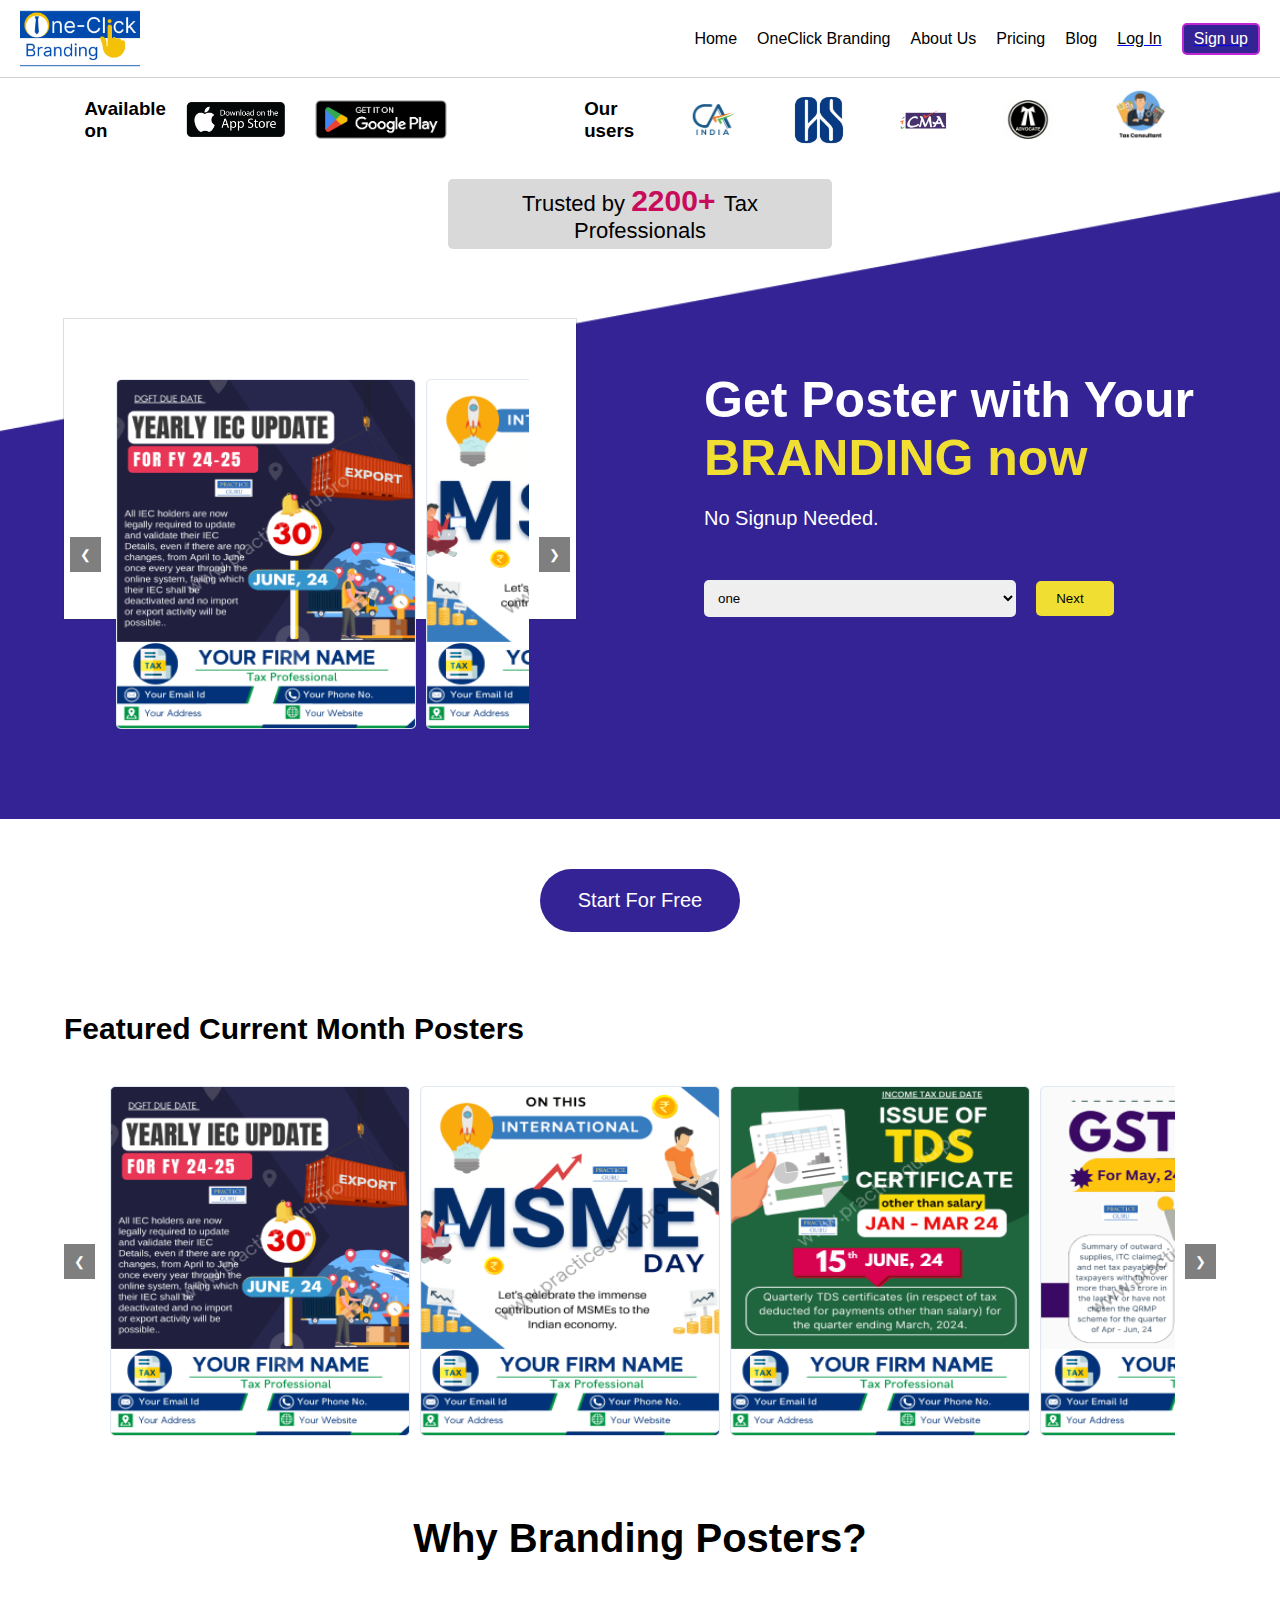
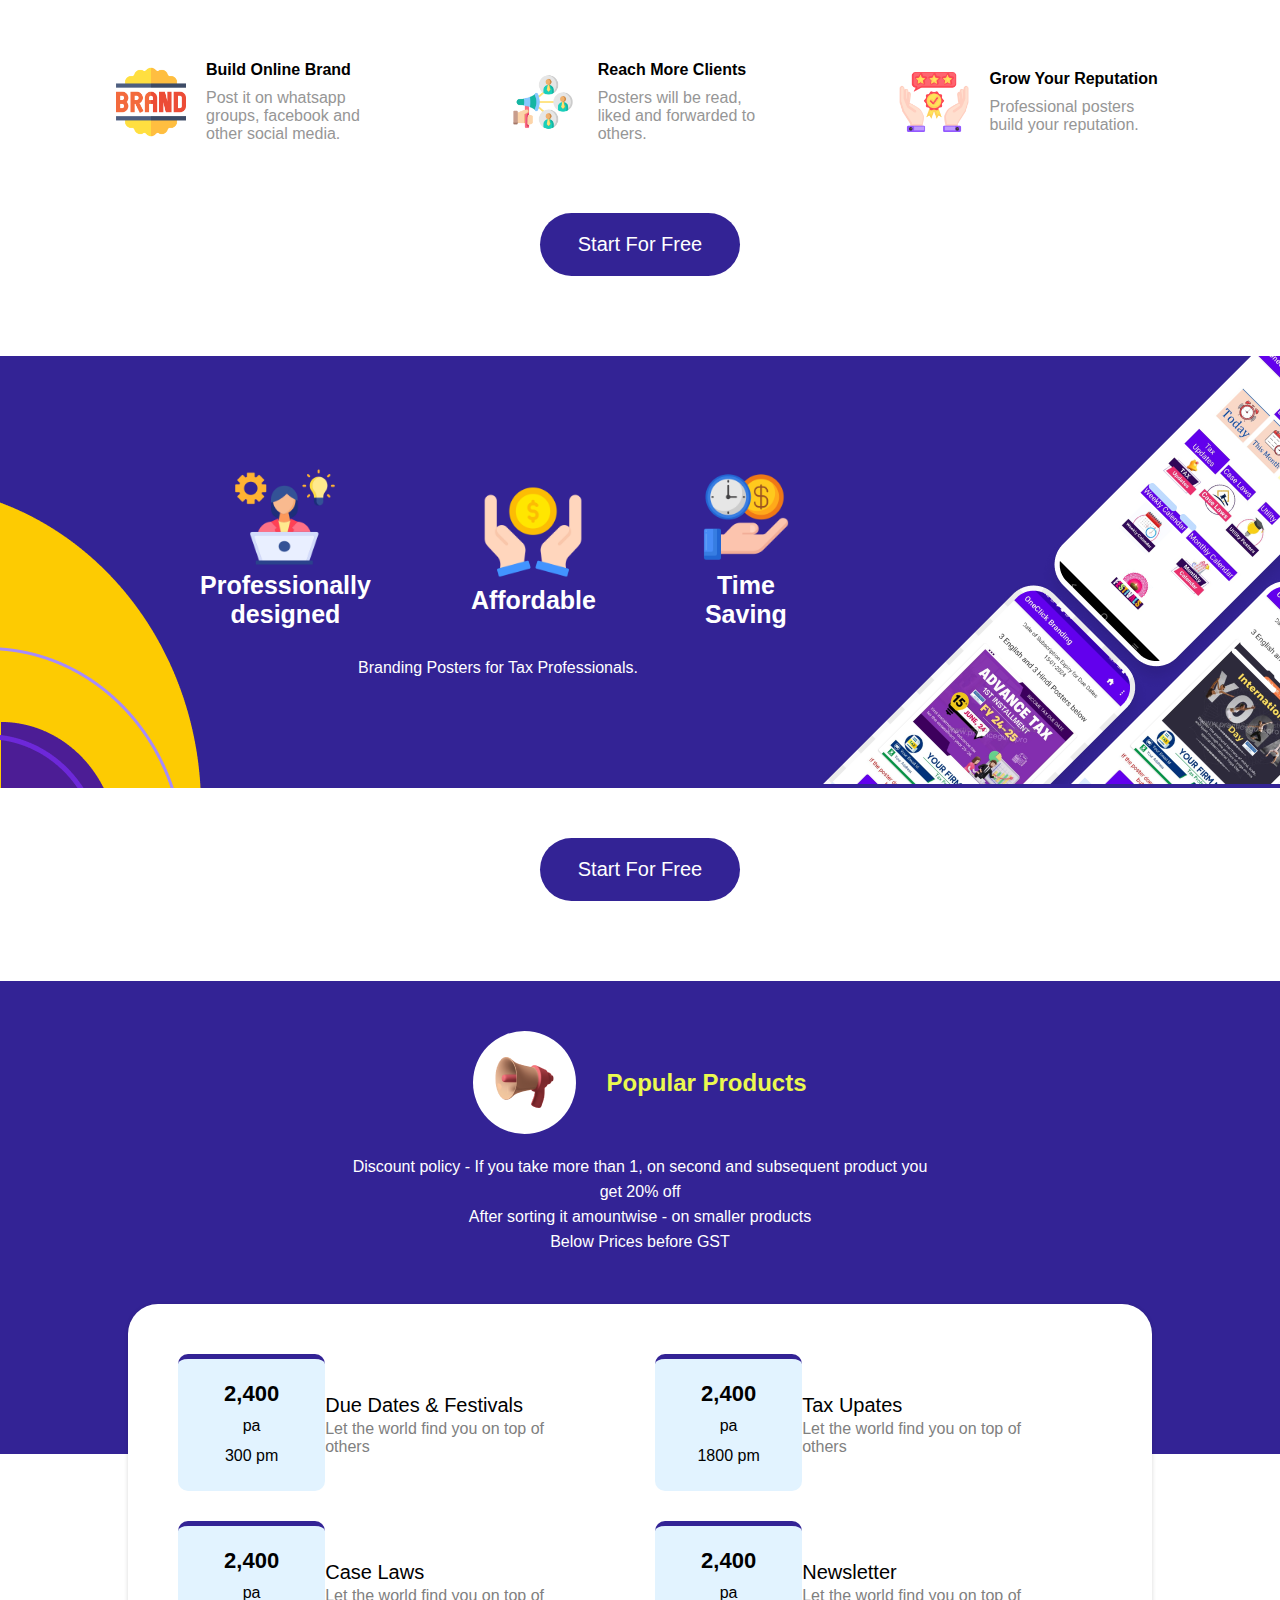
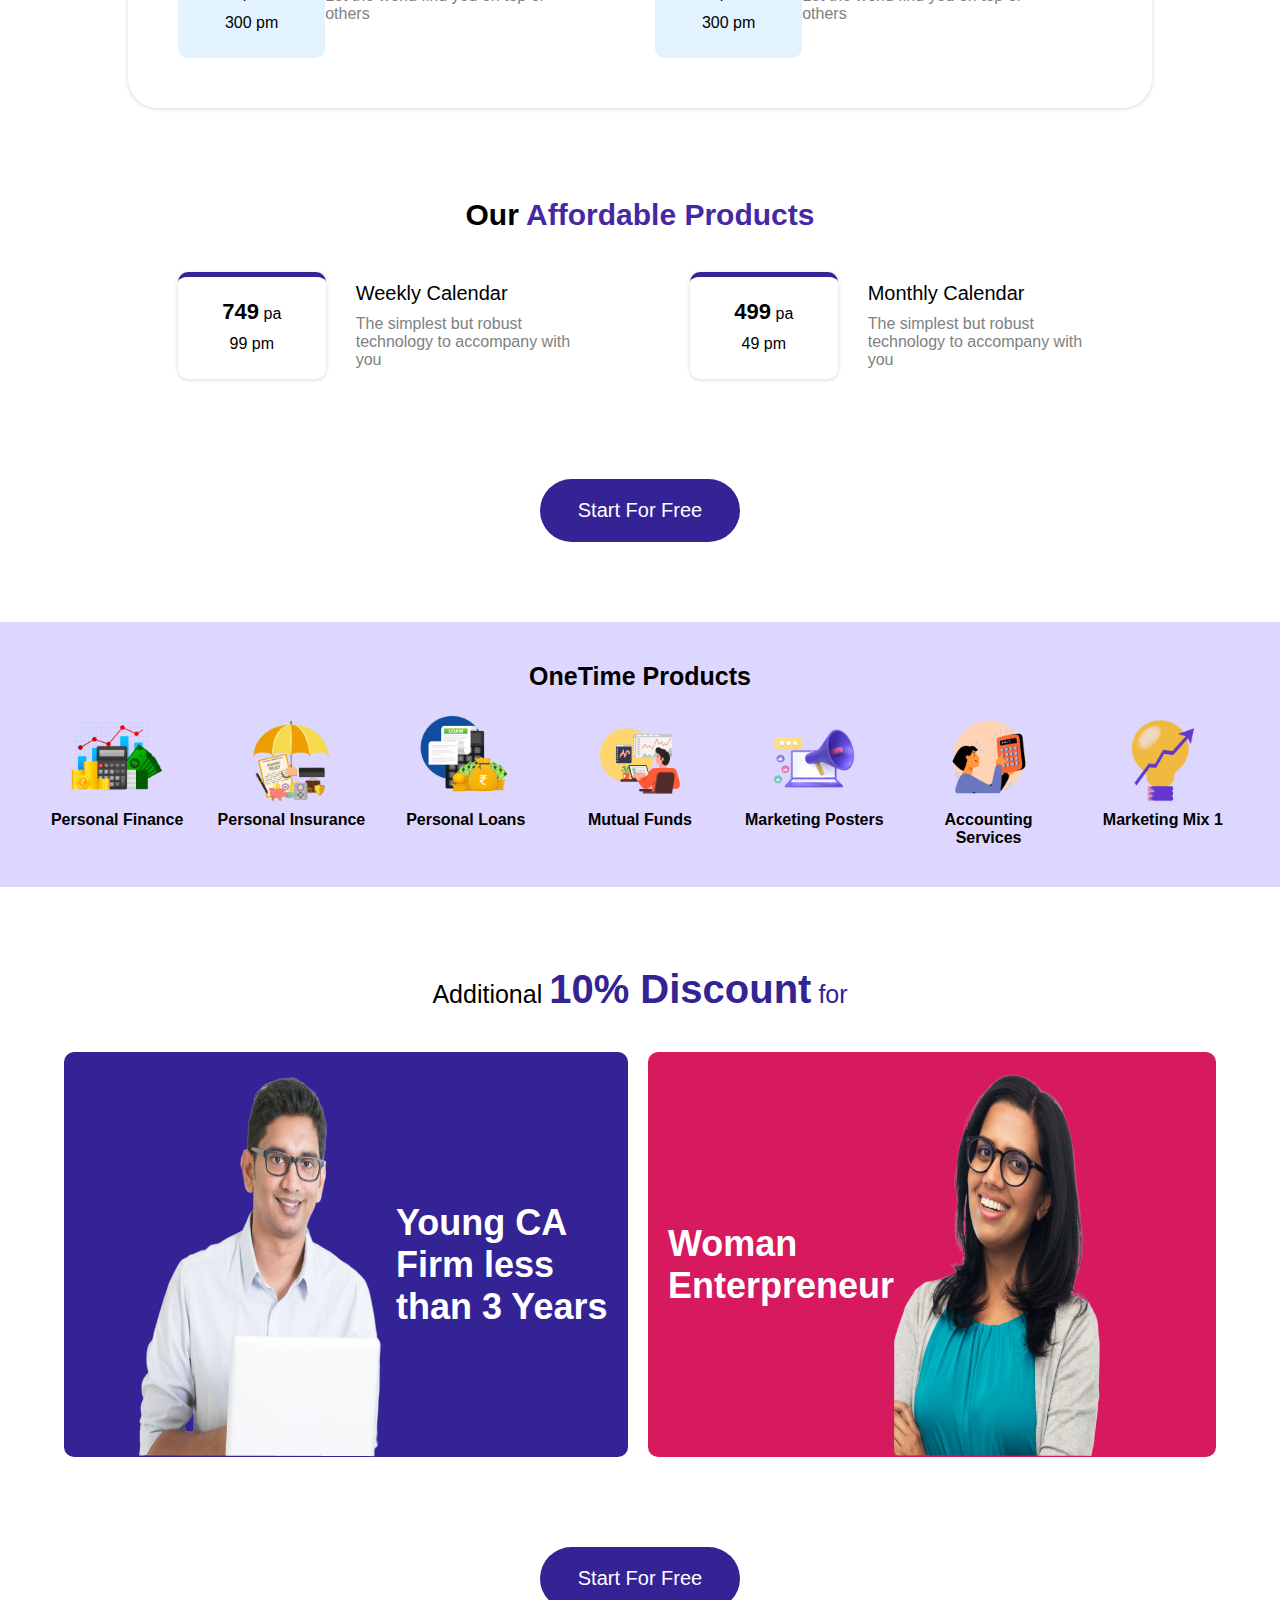
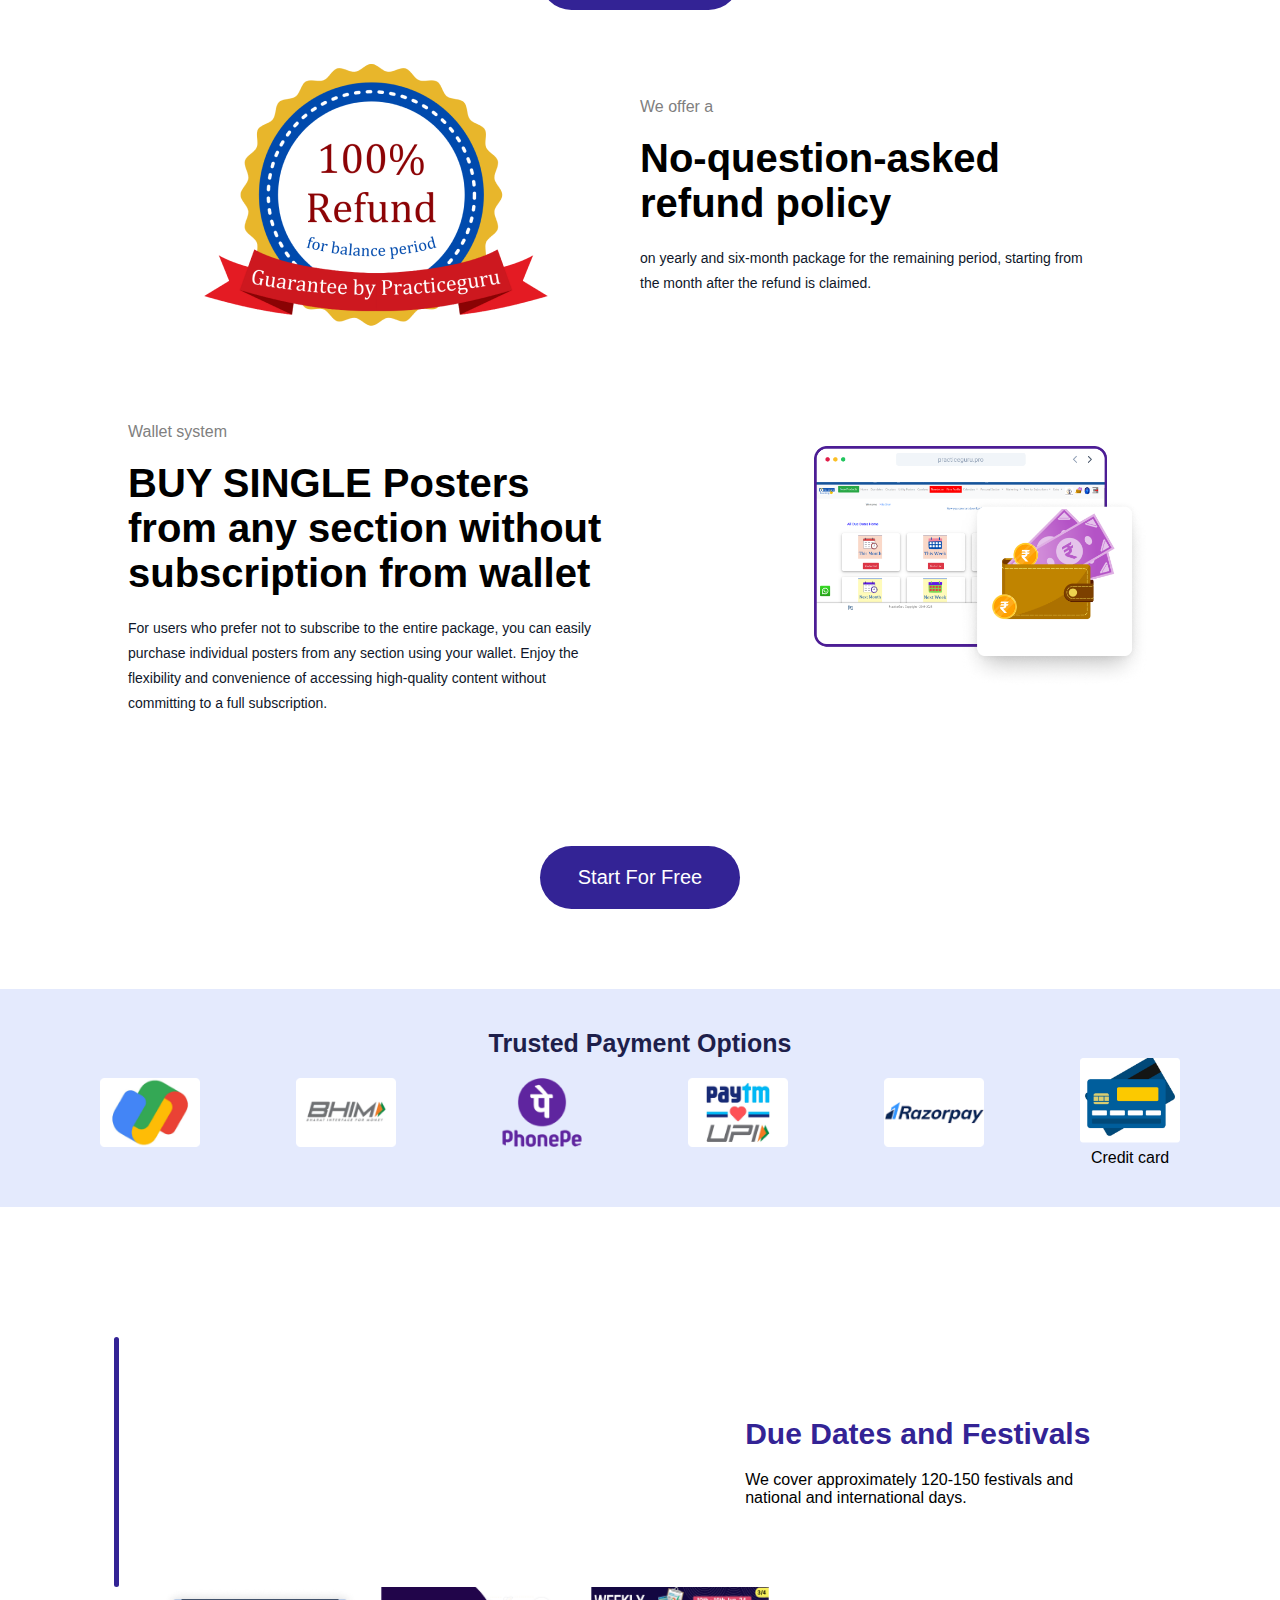
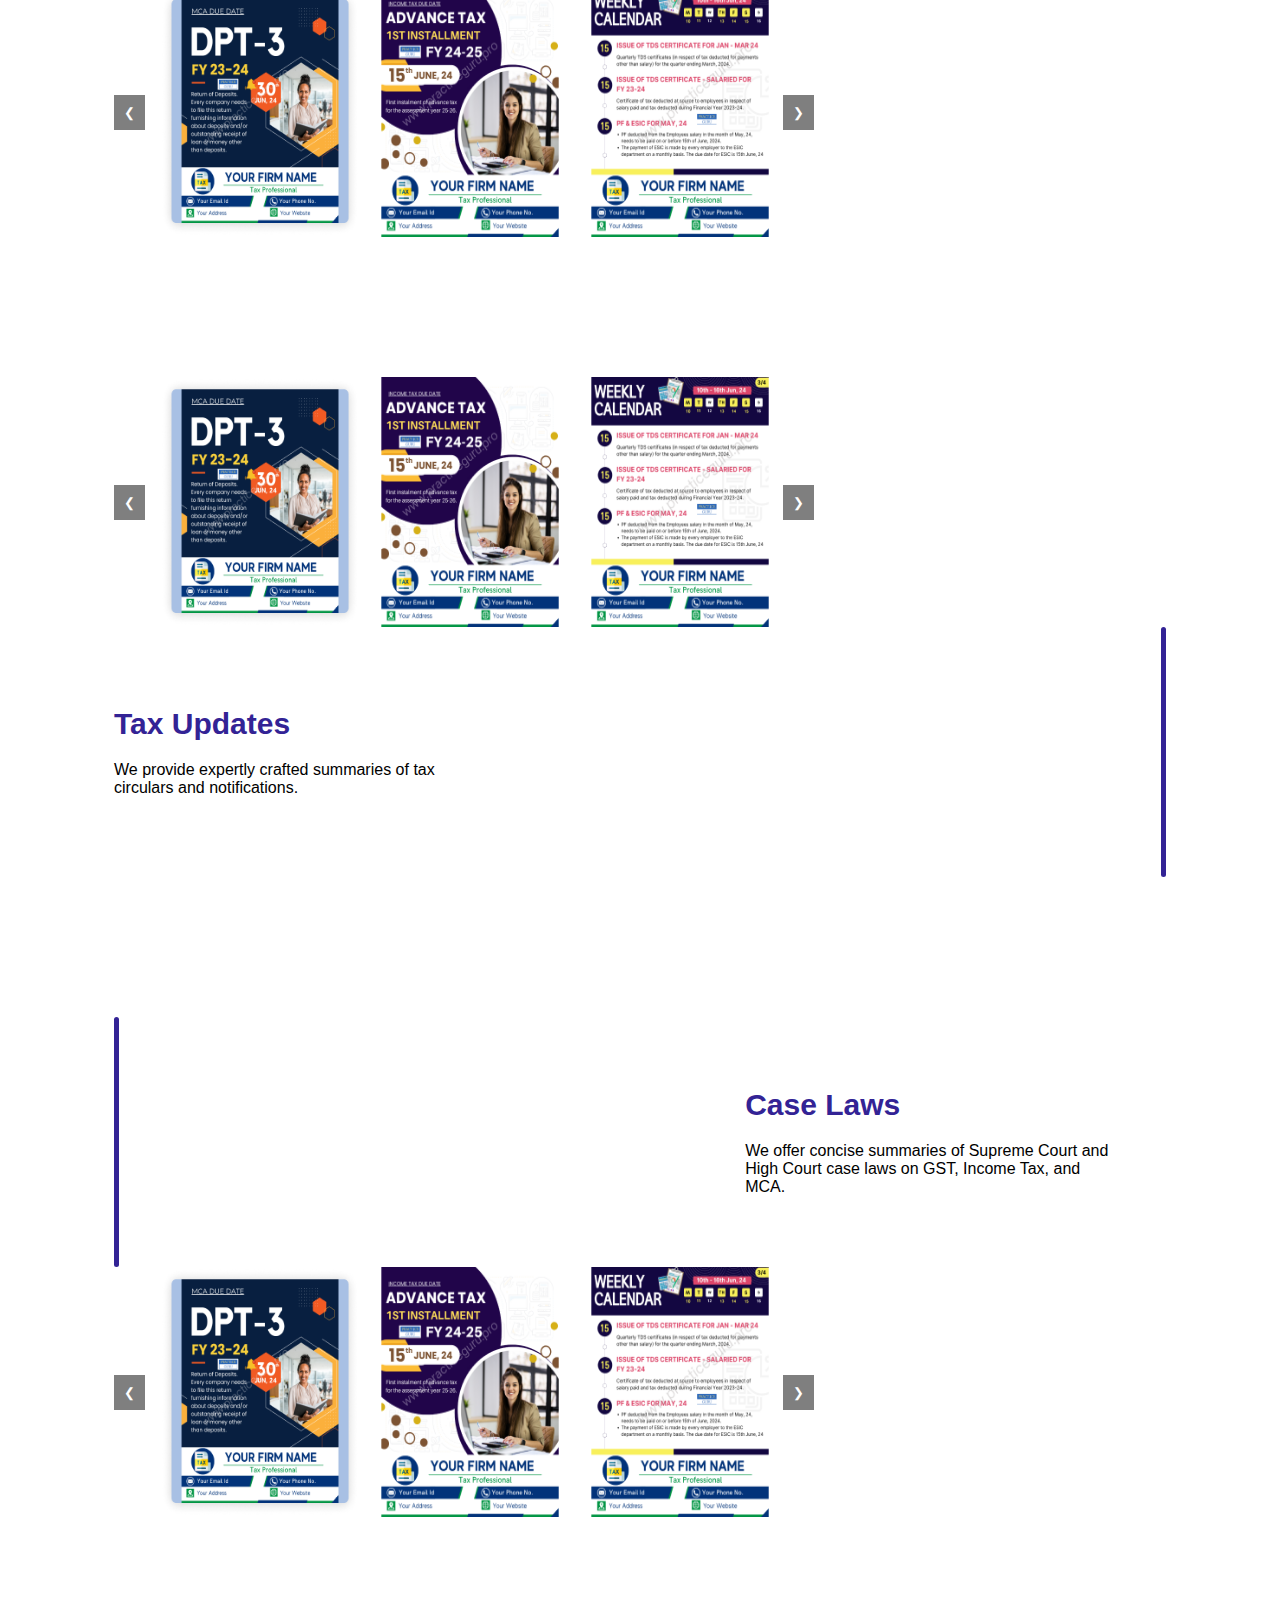
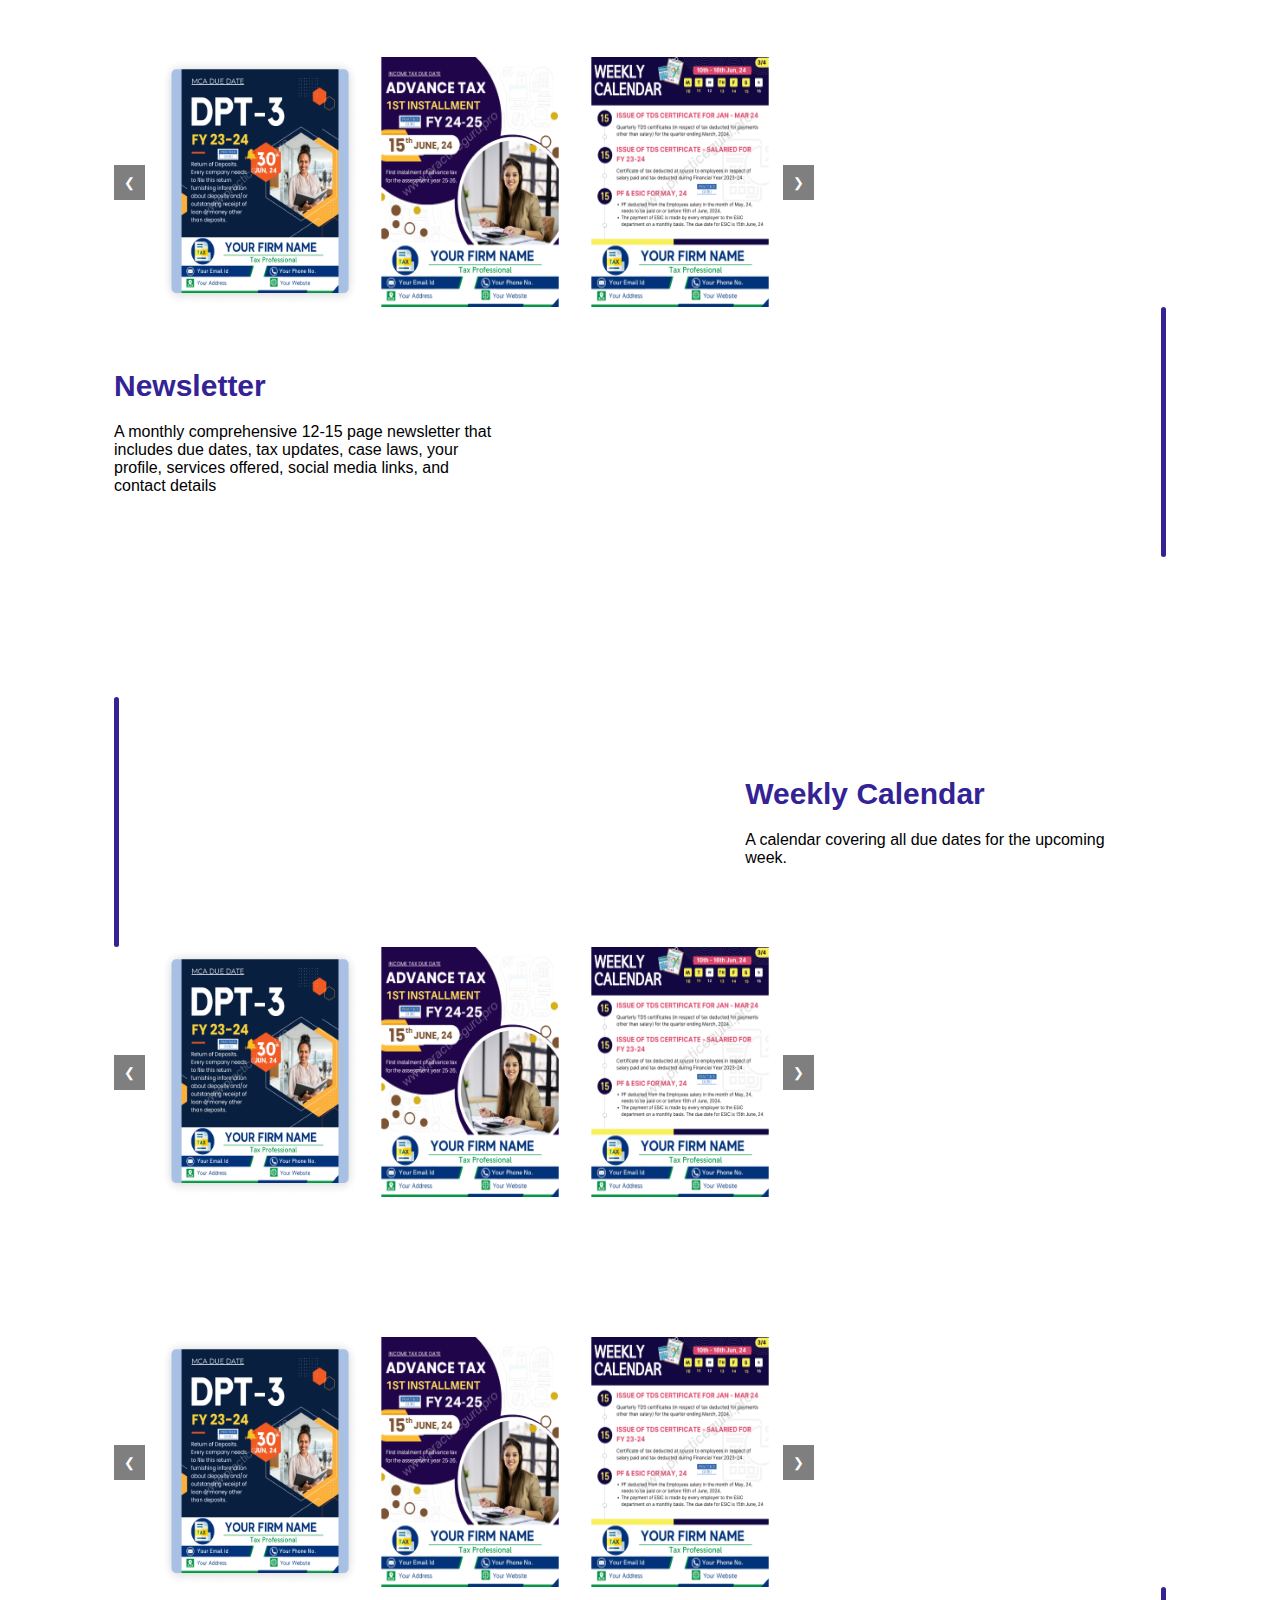
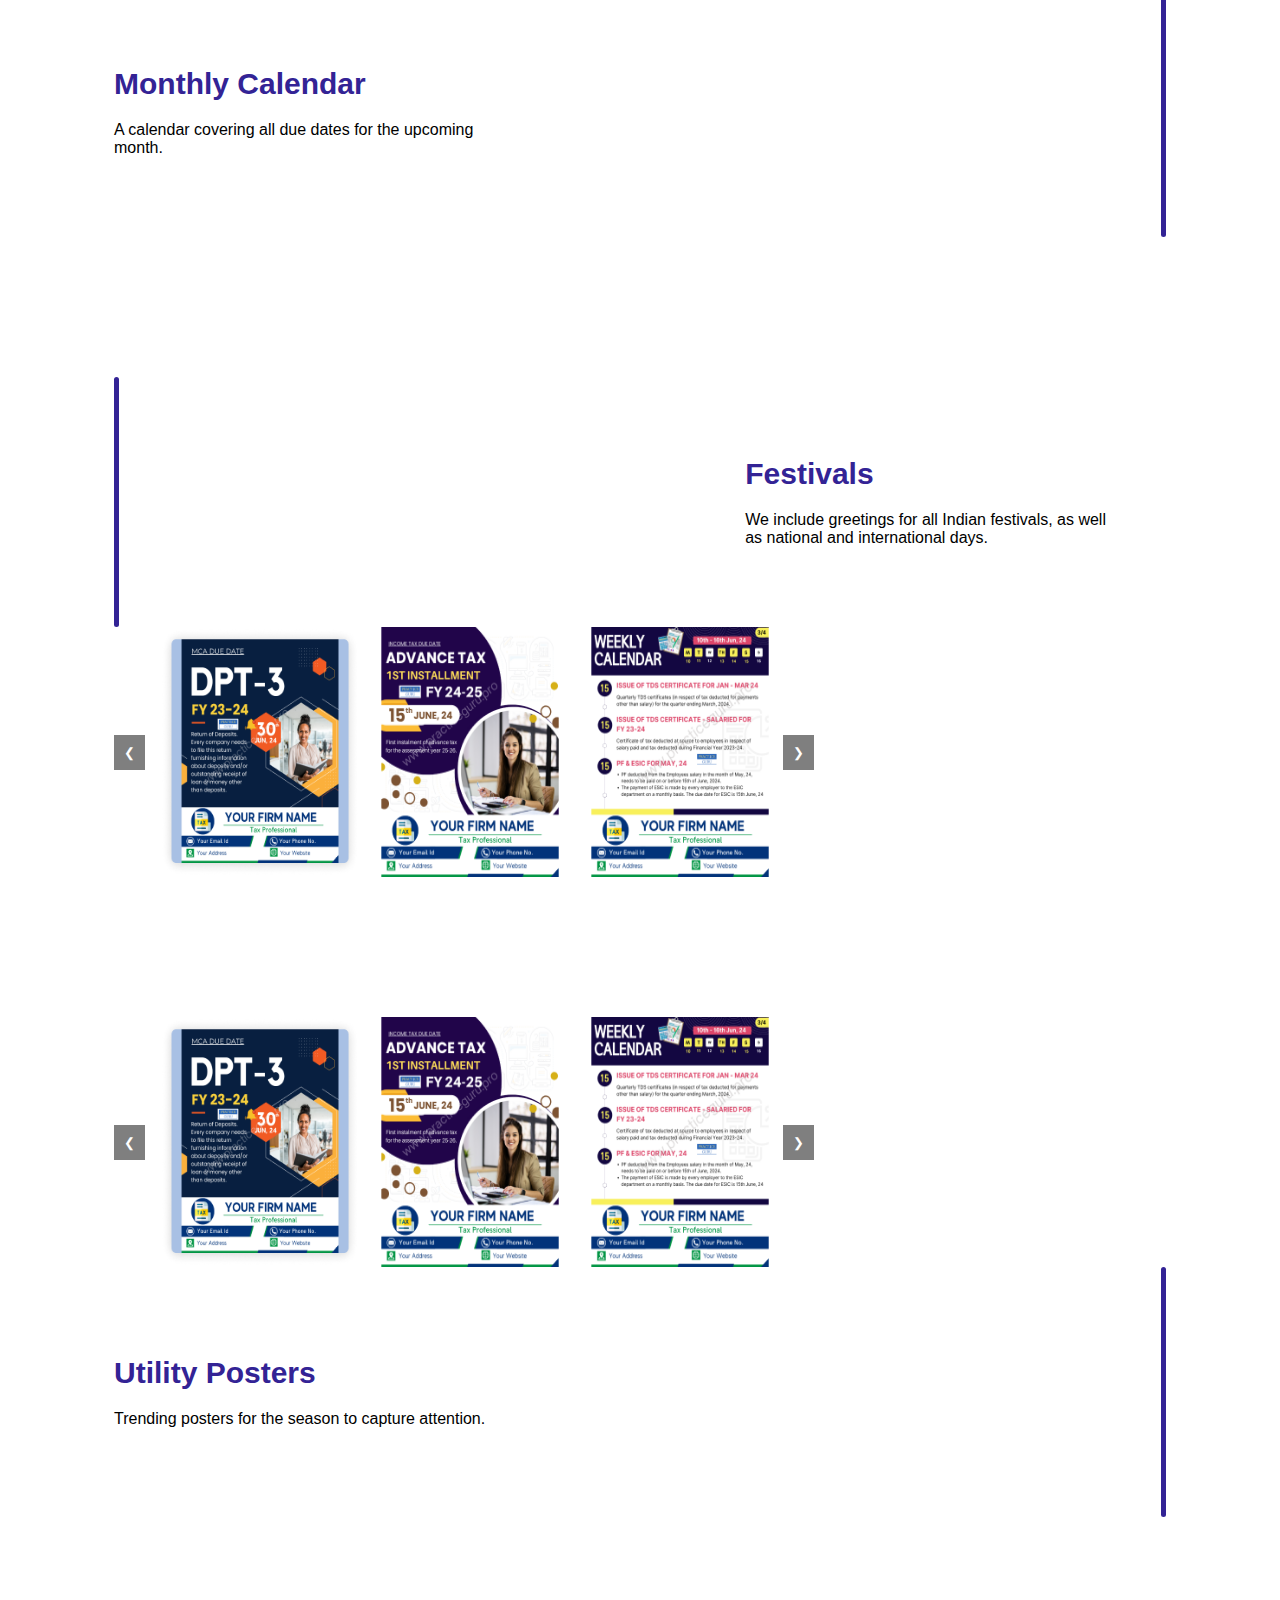
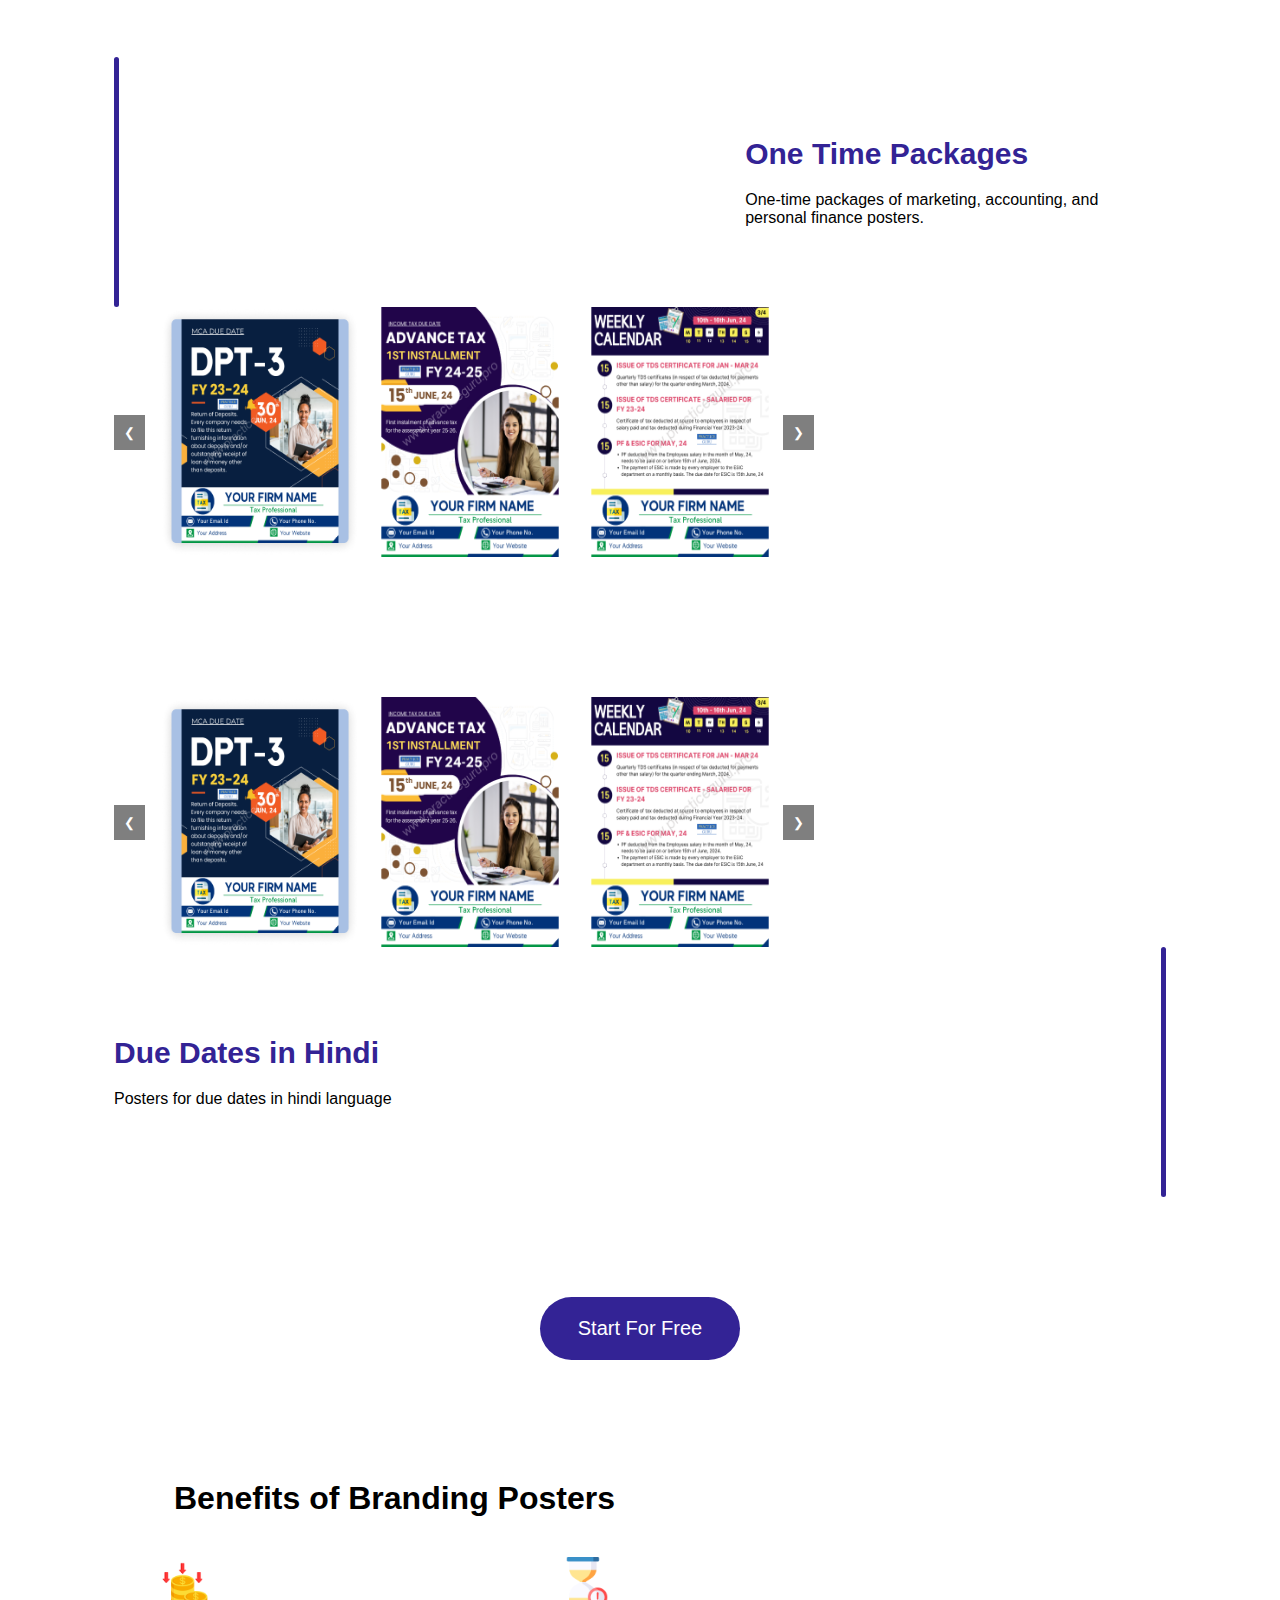
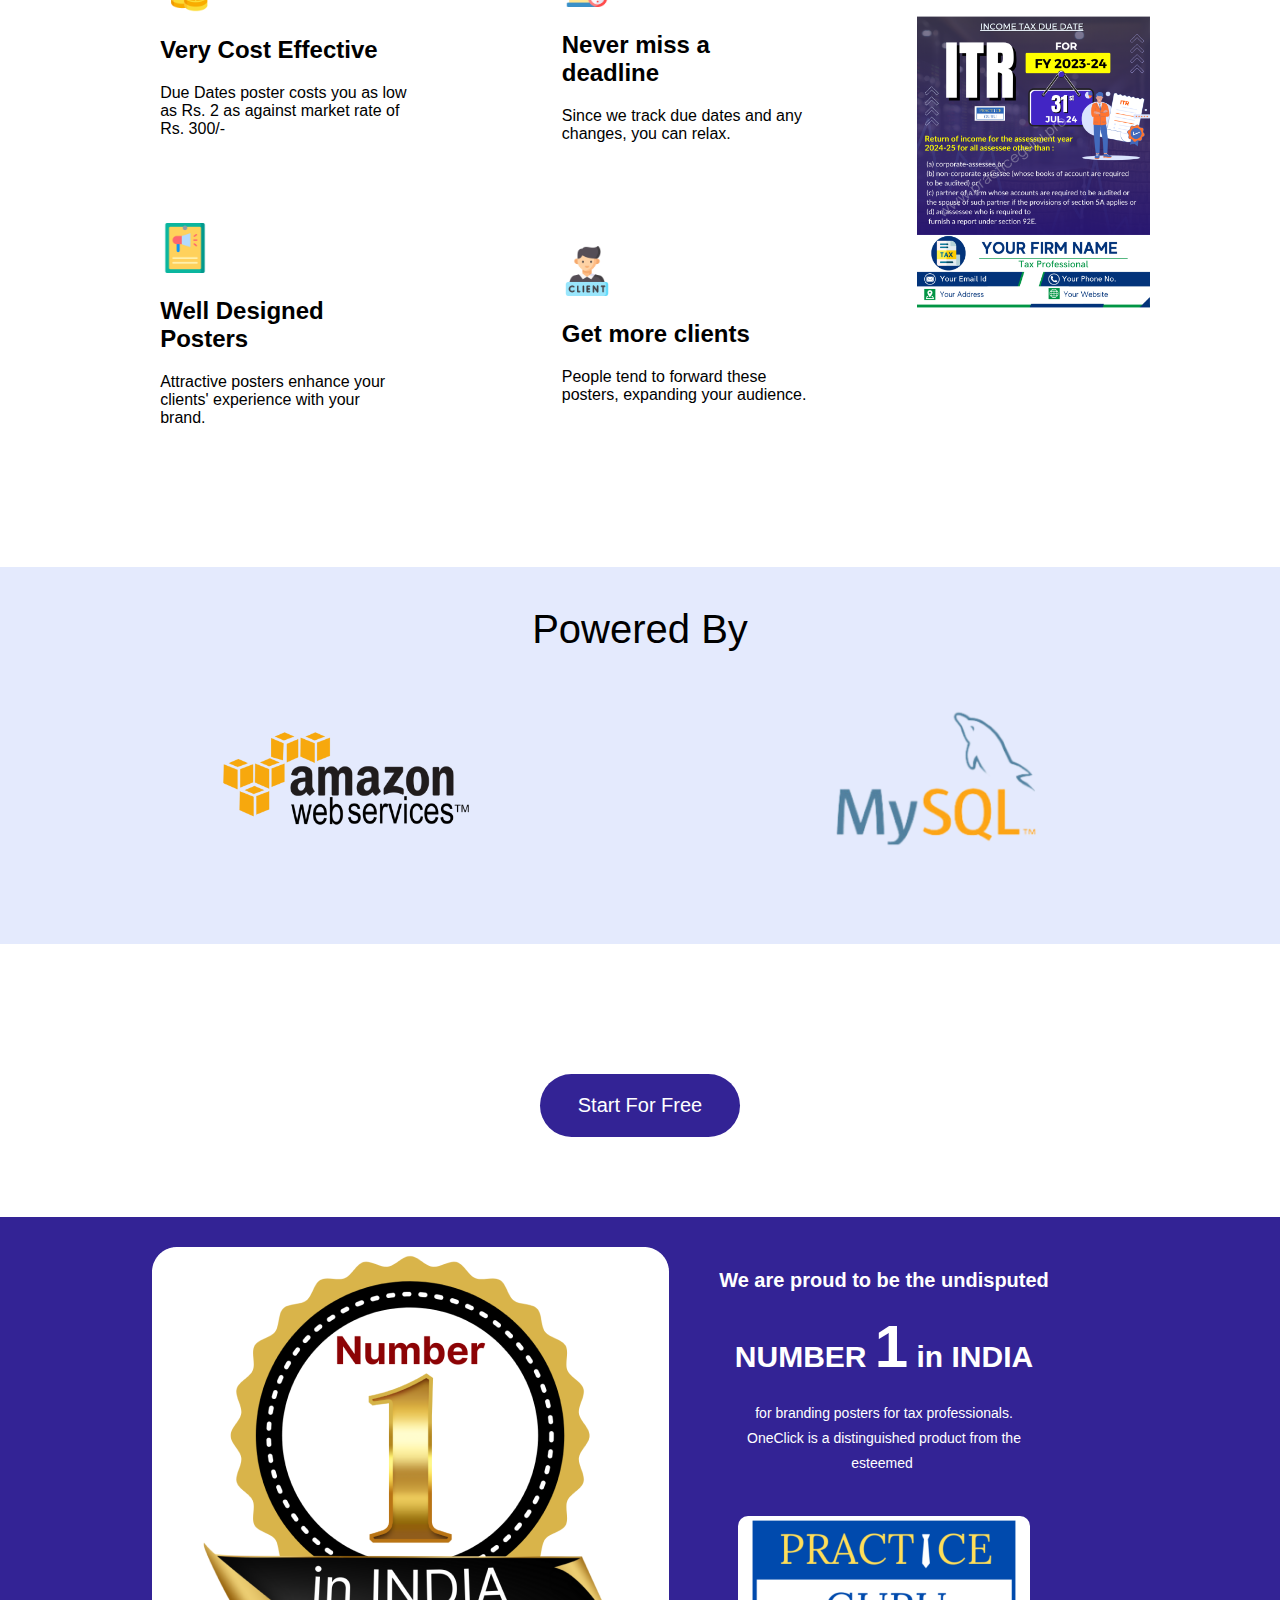
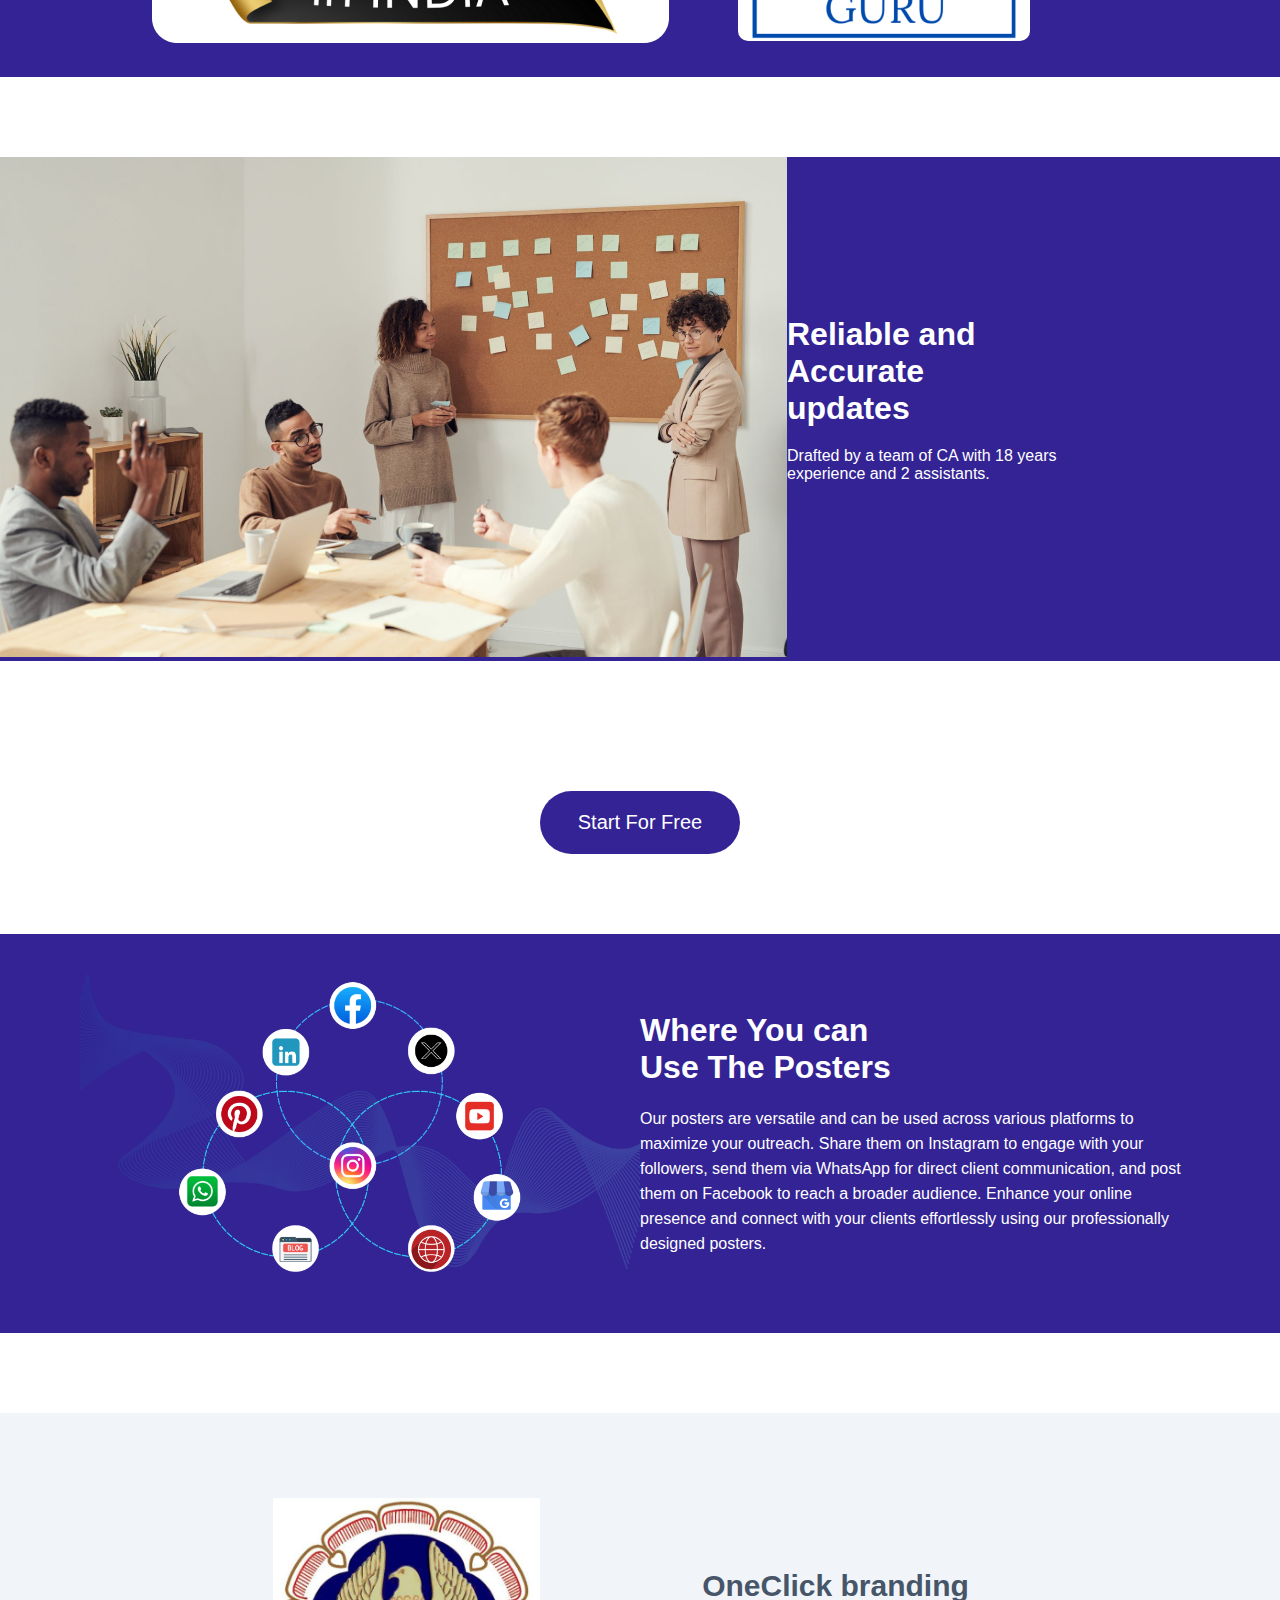
==== commit 2ad4be8b: "added login and signup pahe" ====
--- a/index.html
+++ b/index.html
@@ -20,8 +20,8 @@
         <div>About Us</div>
         <div>Pricing</div>
         <div>Blog</div>
-        <div>Log In</div>
-        <div class="startNow">Sign up</div>
+        <a href="signin.html"><div>Log In</div></a>
+        <a href="signup.html"><div class="startNow">Sign up</div></a>
       </div>
       <div class="hamburger" id="hamburger">
         <i class="fas fa-bars"></i>
@@ -32,8 +32,8 @@
         <div>About Us</div>
         <div>Pricing</div>
         <div>Blog</div>
-        <div>Log In</div>
-        <div>Start Now</div>
+        <a href="signin.html"><div>Log In</div></a>
+        <a href="signup.html"><div>Start Now</div></a>
       </div>
     </nav>
 
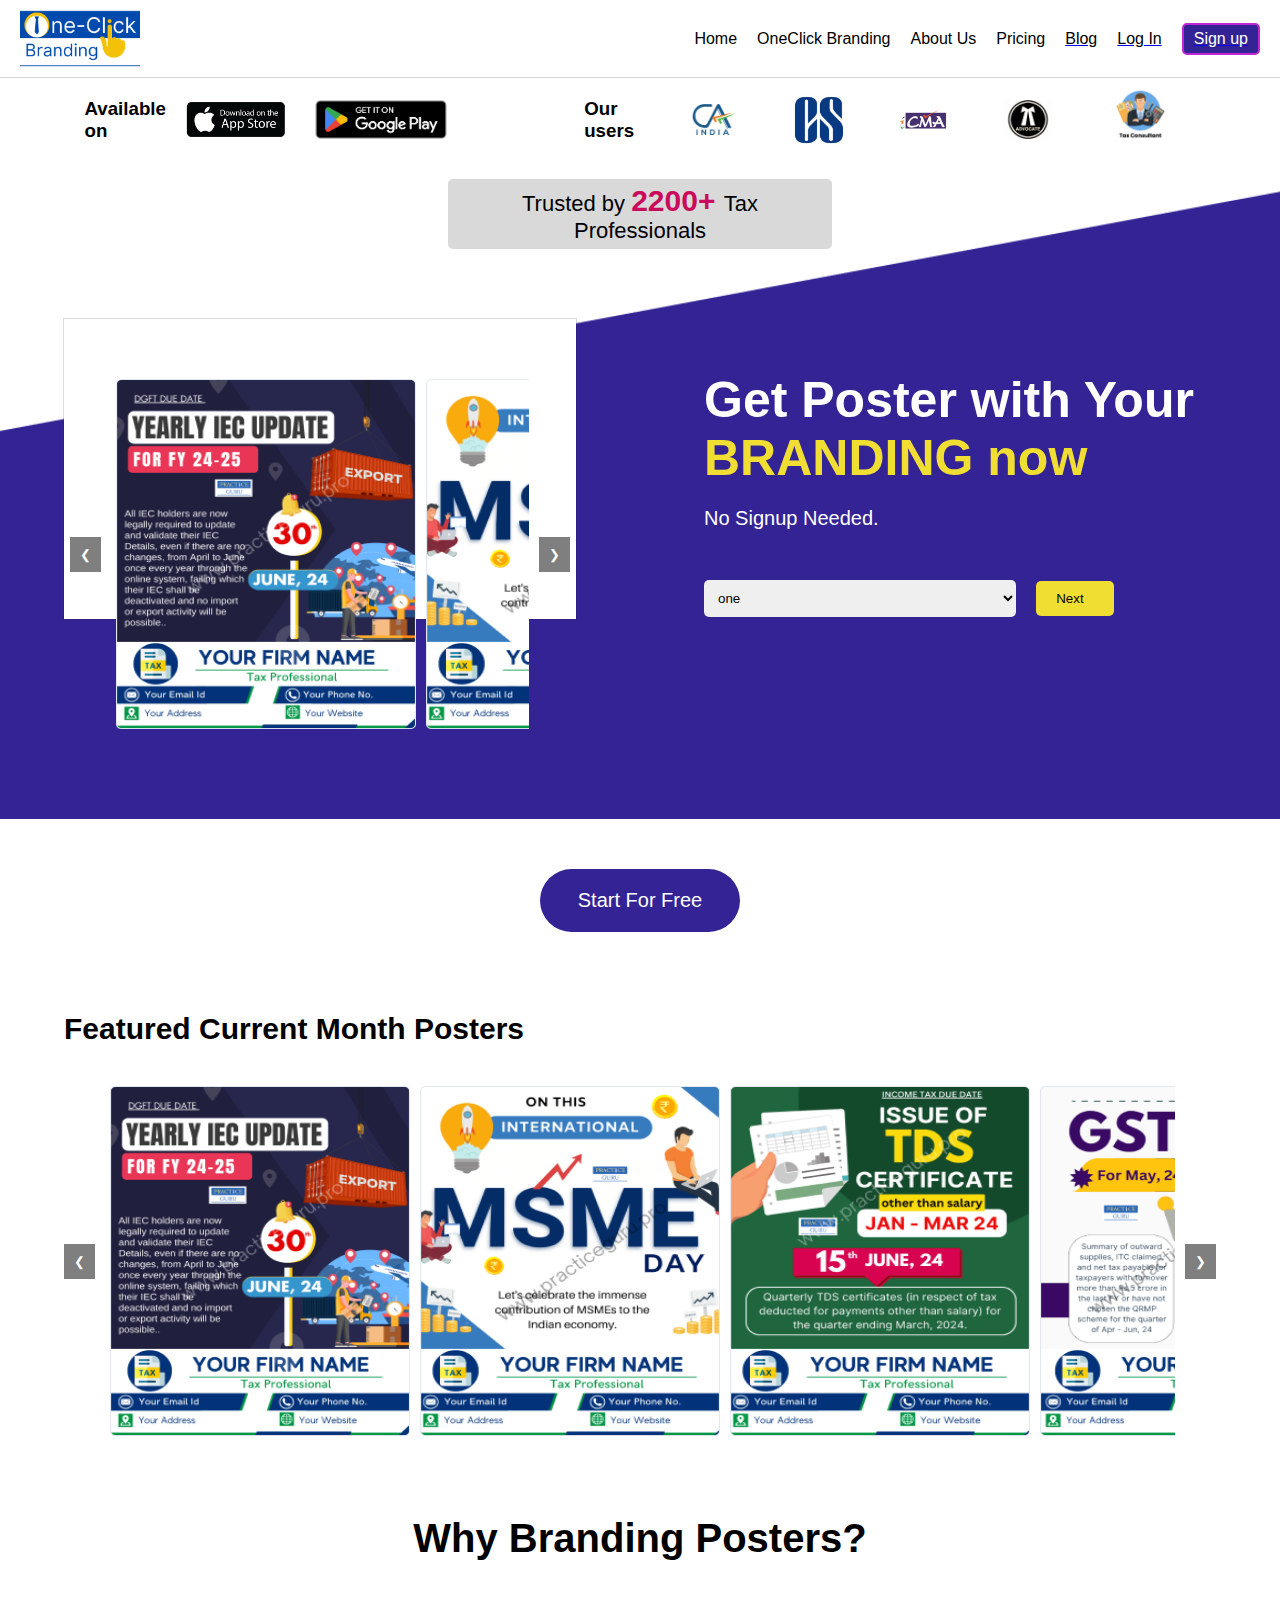
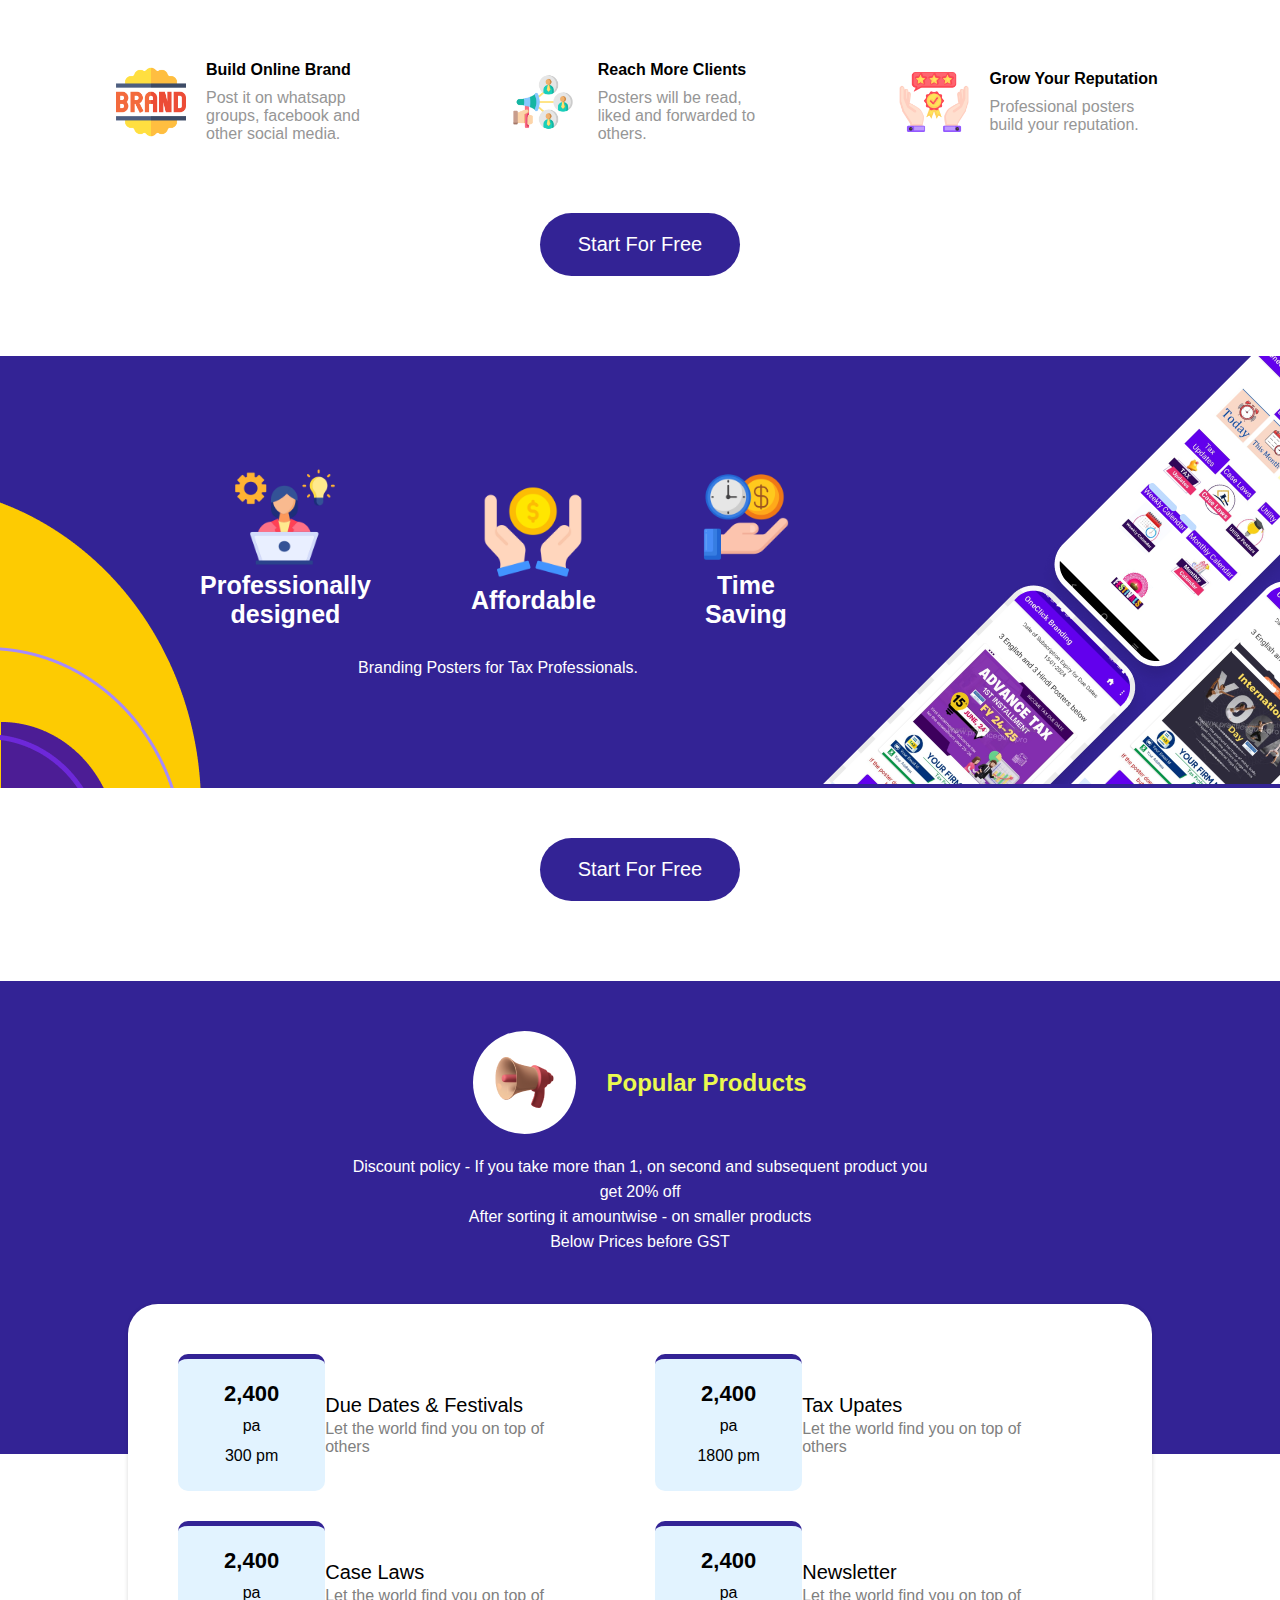
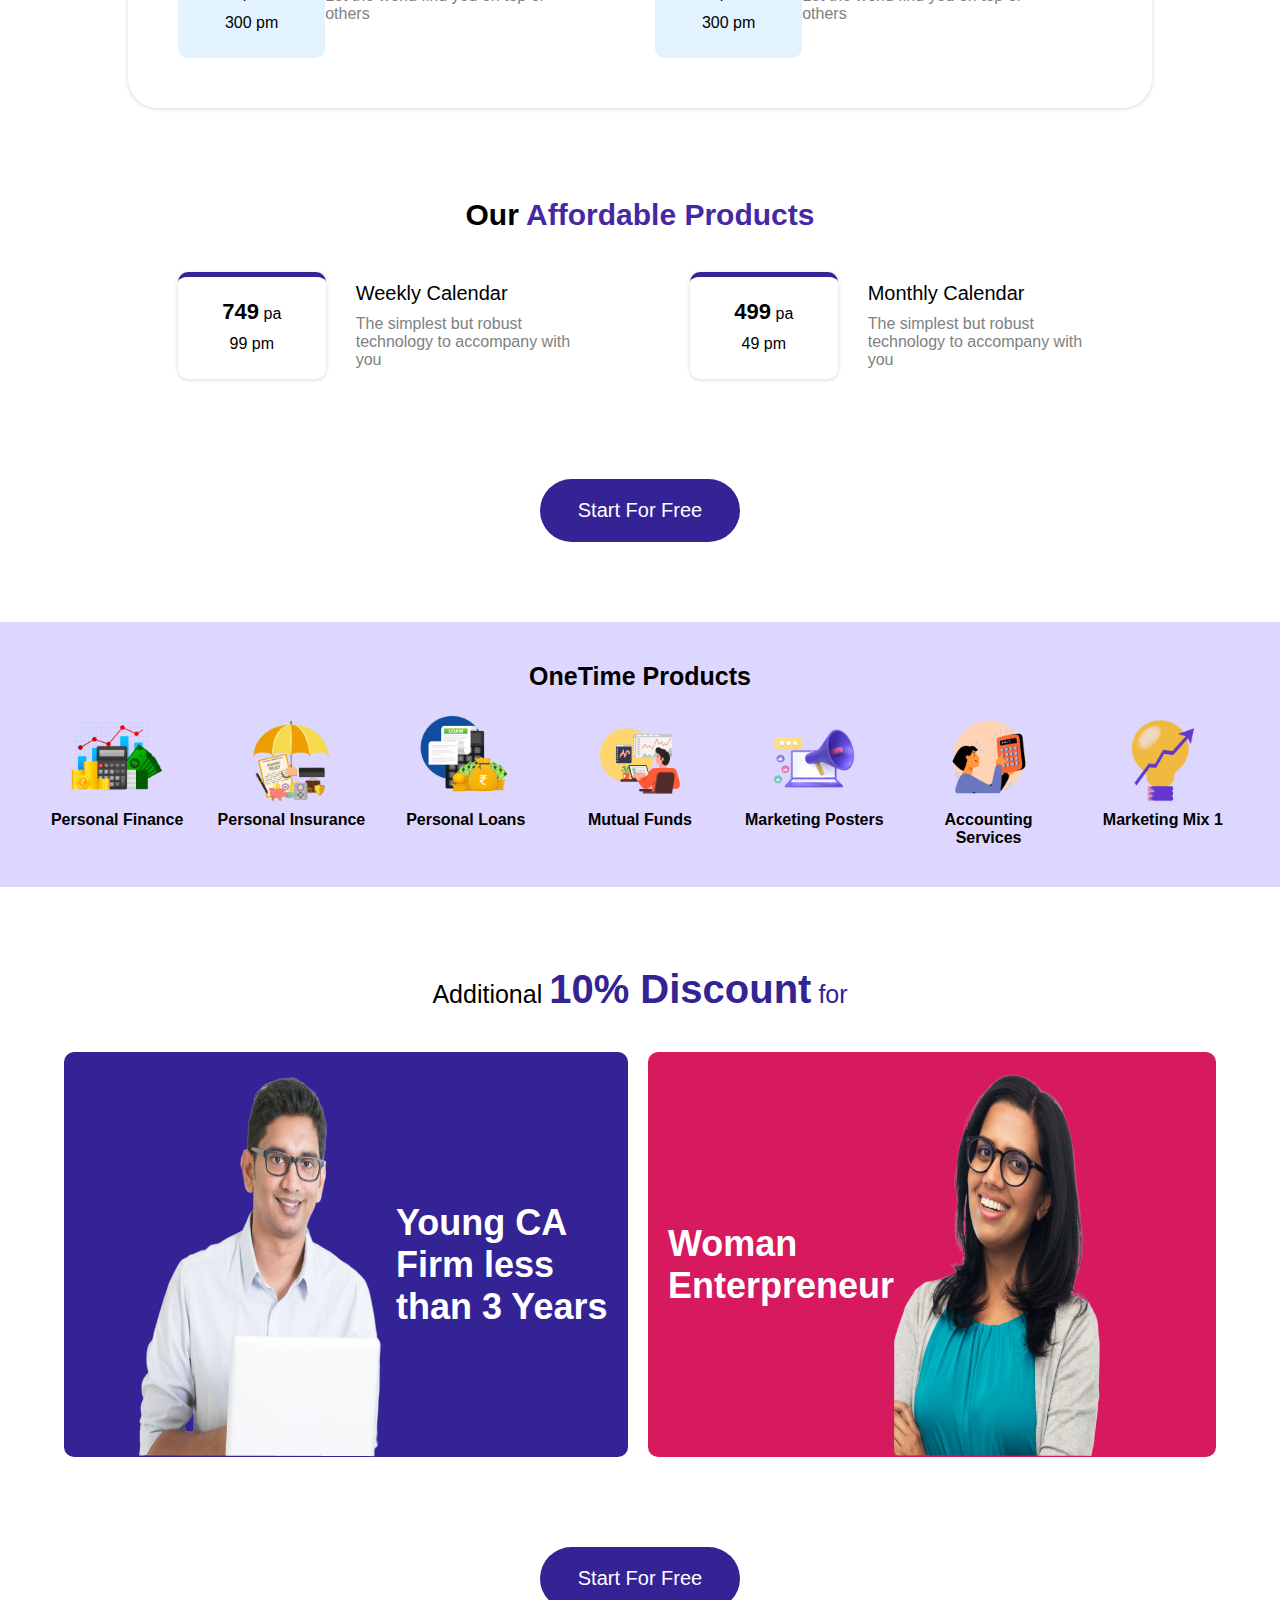
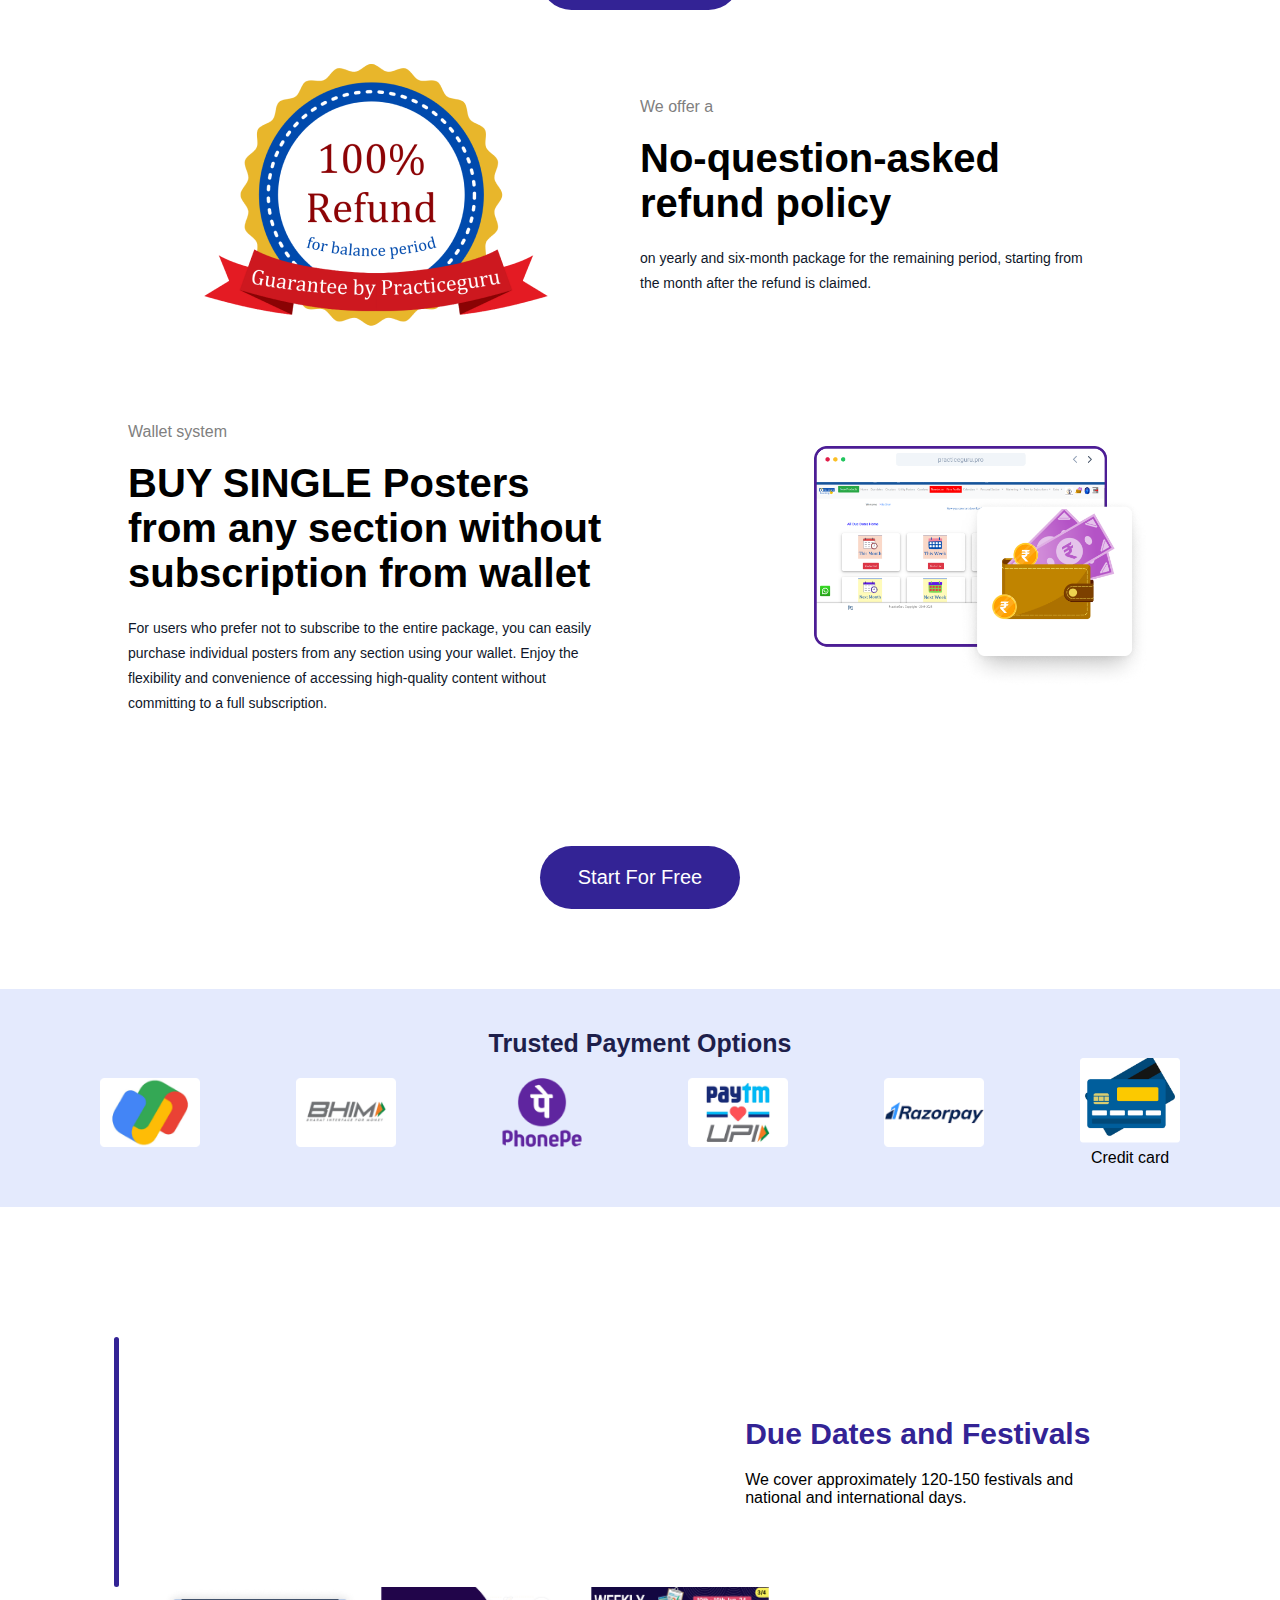
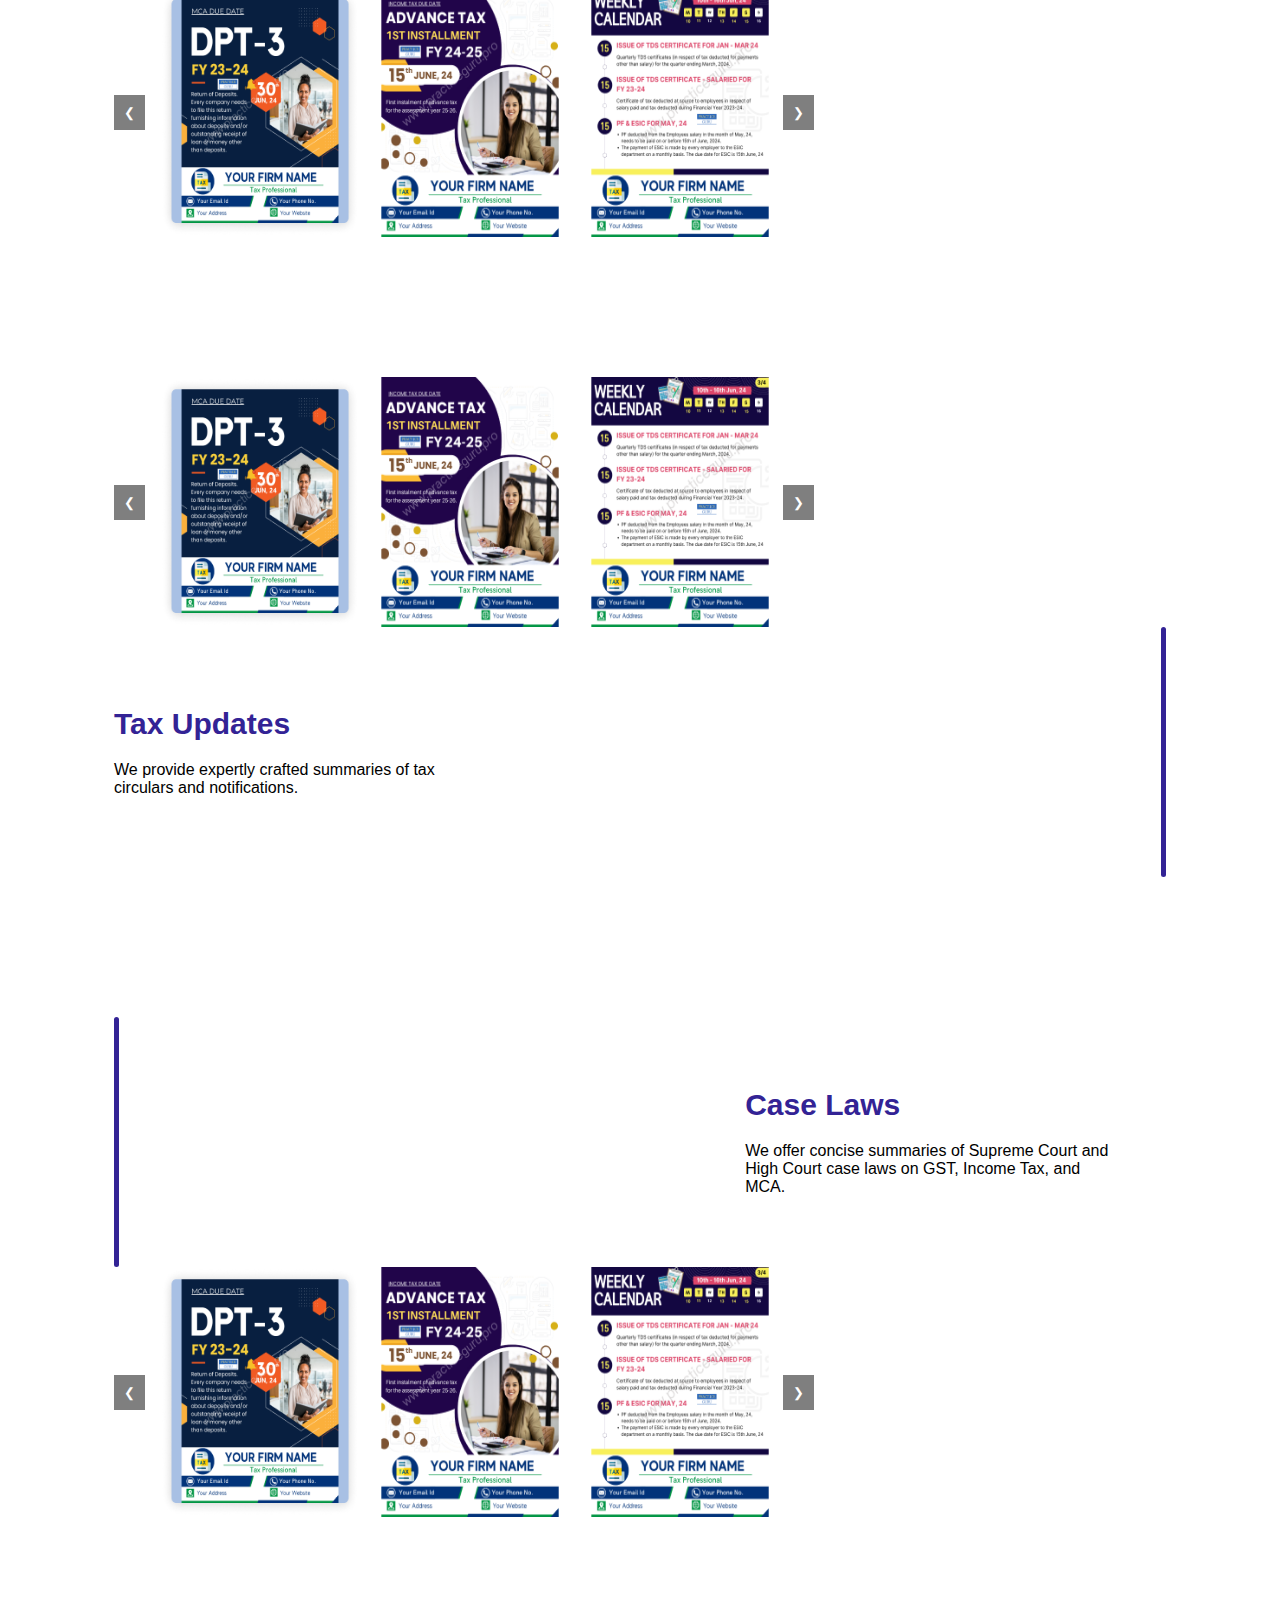
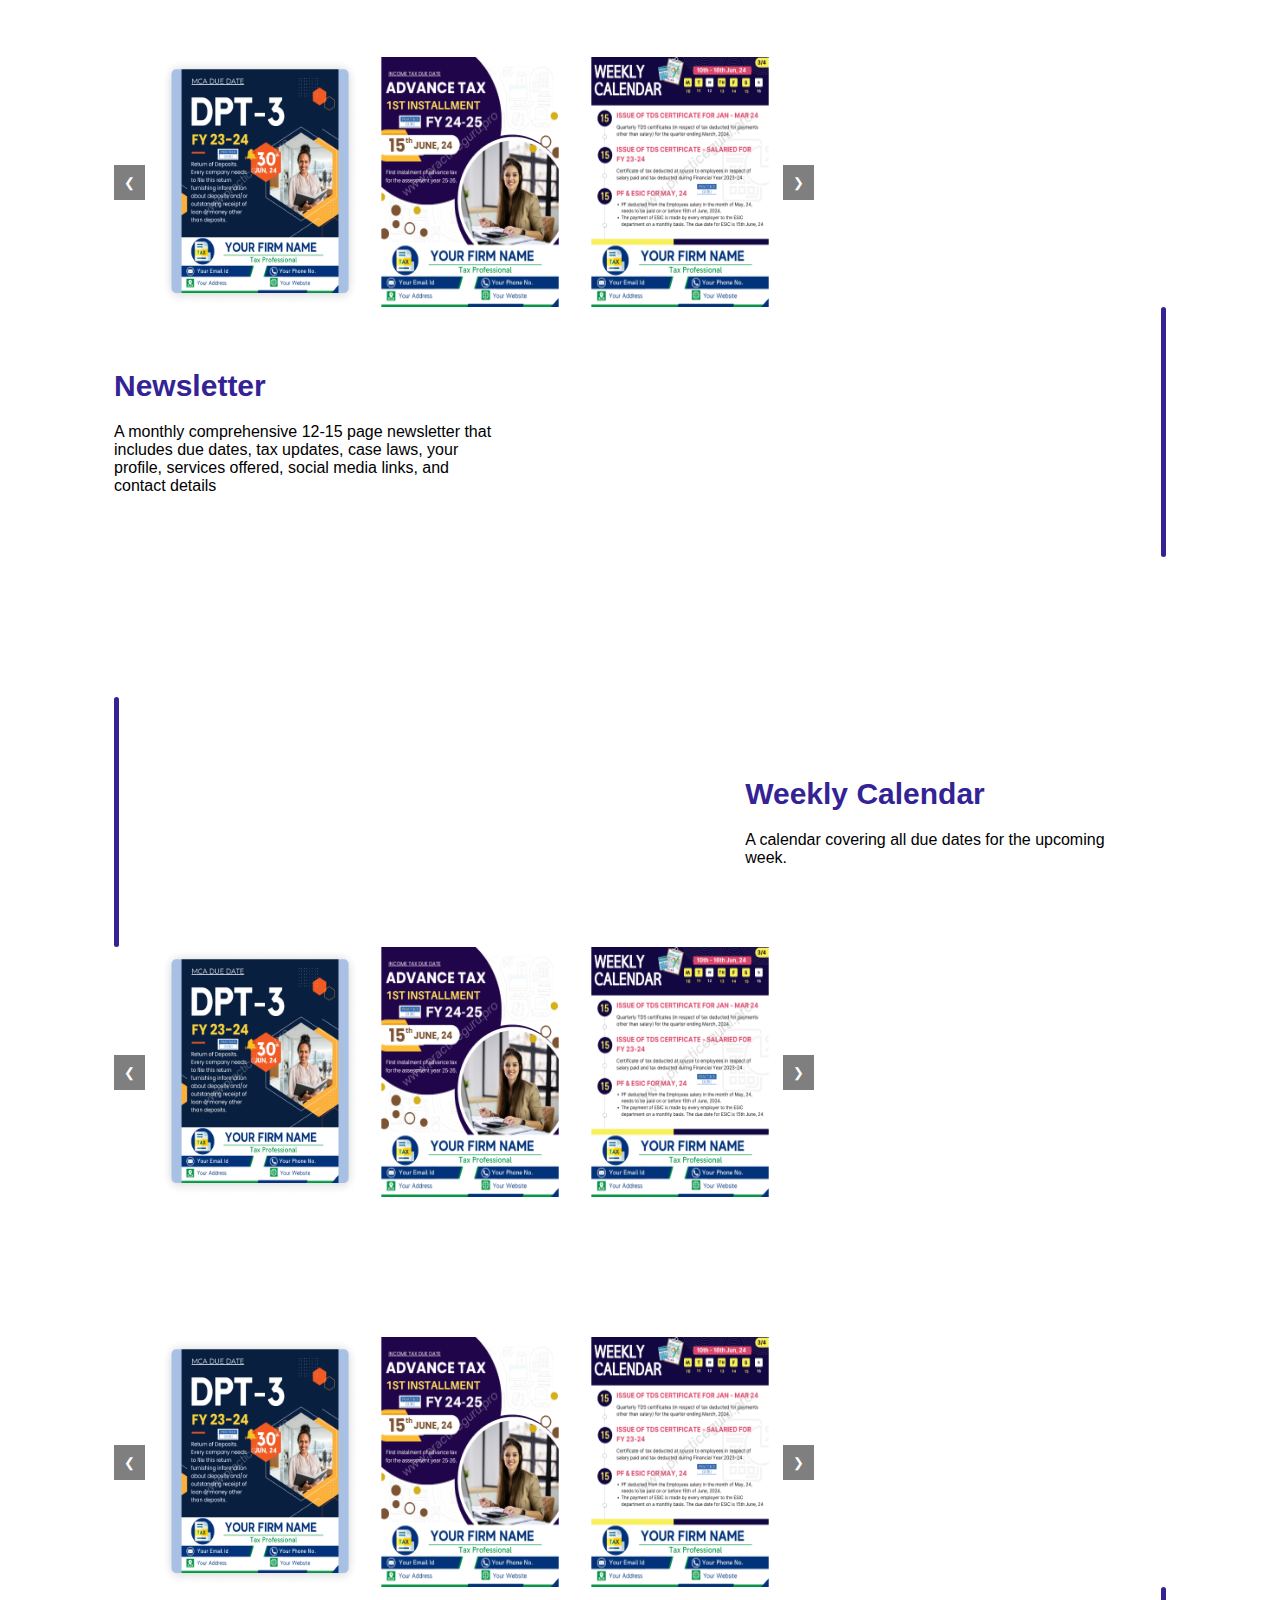
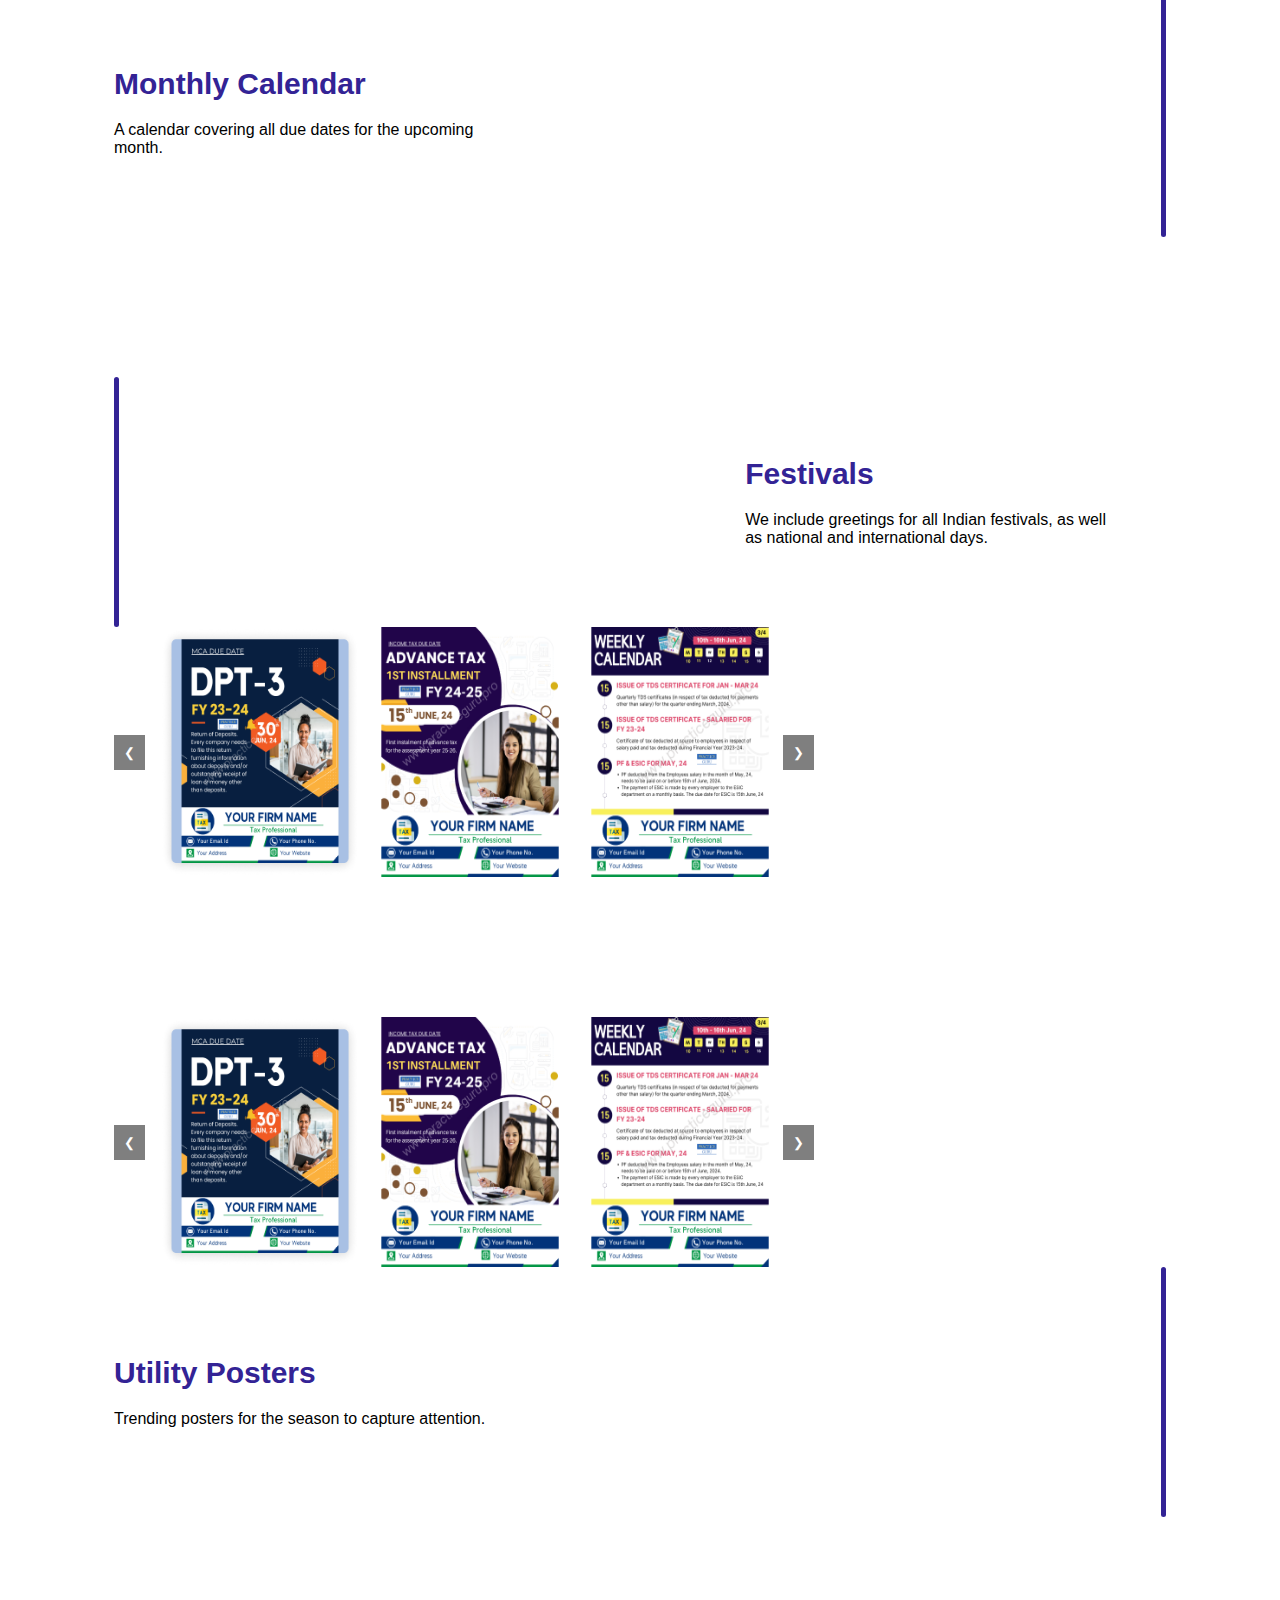
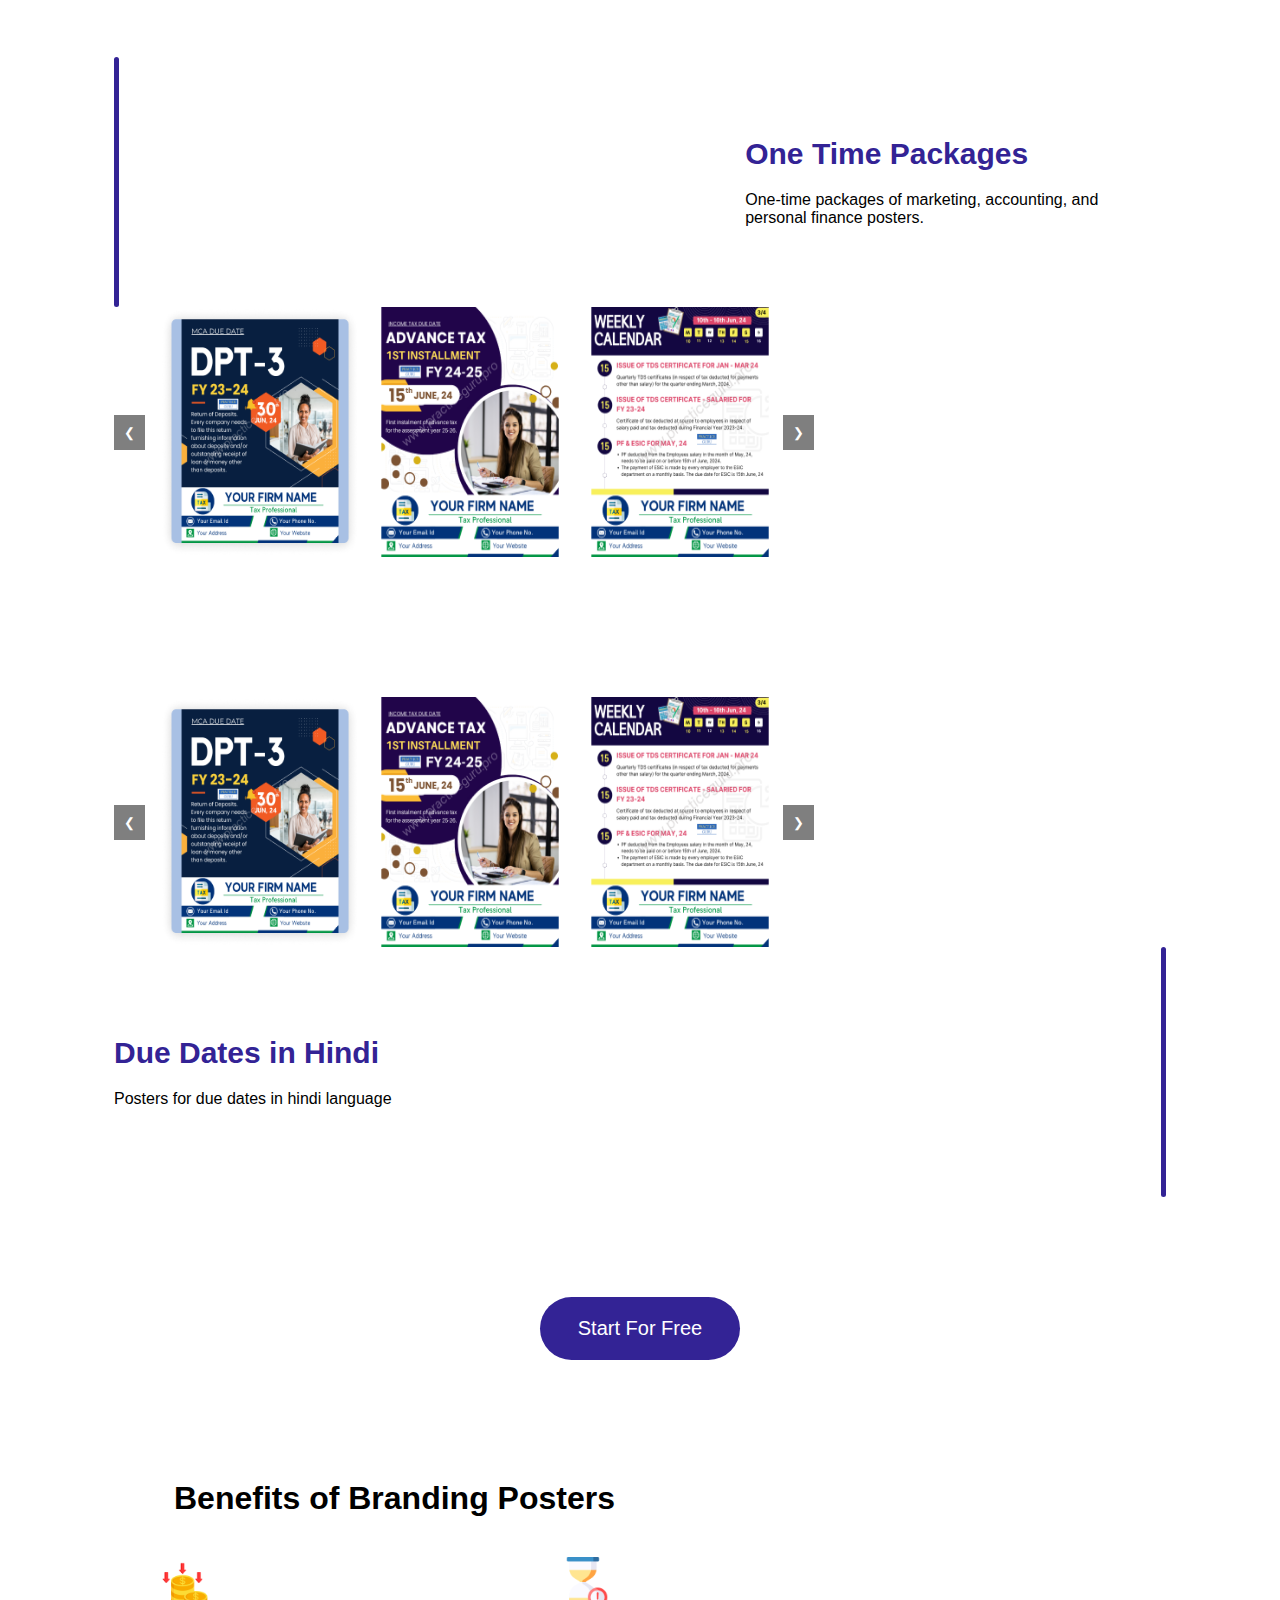
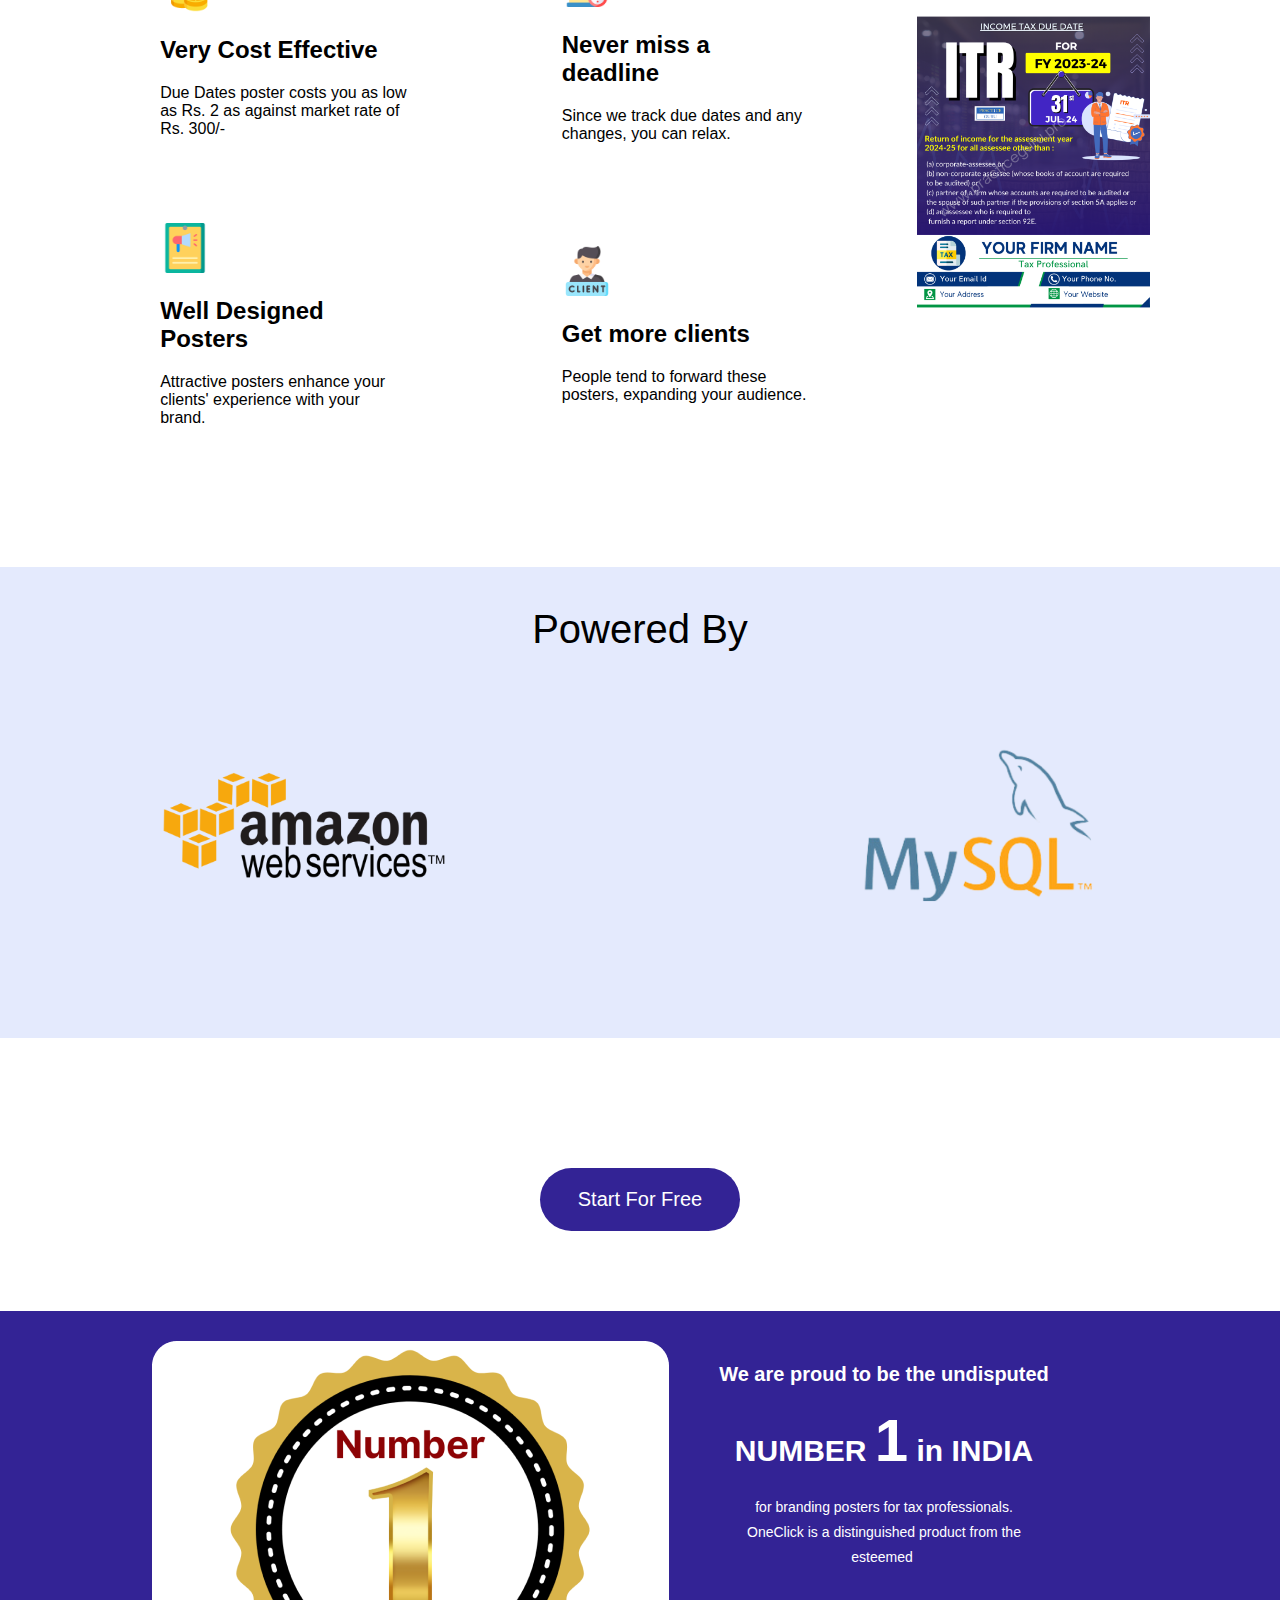
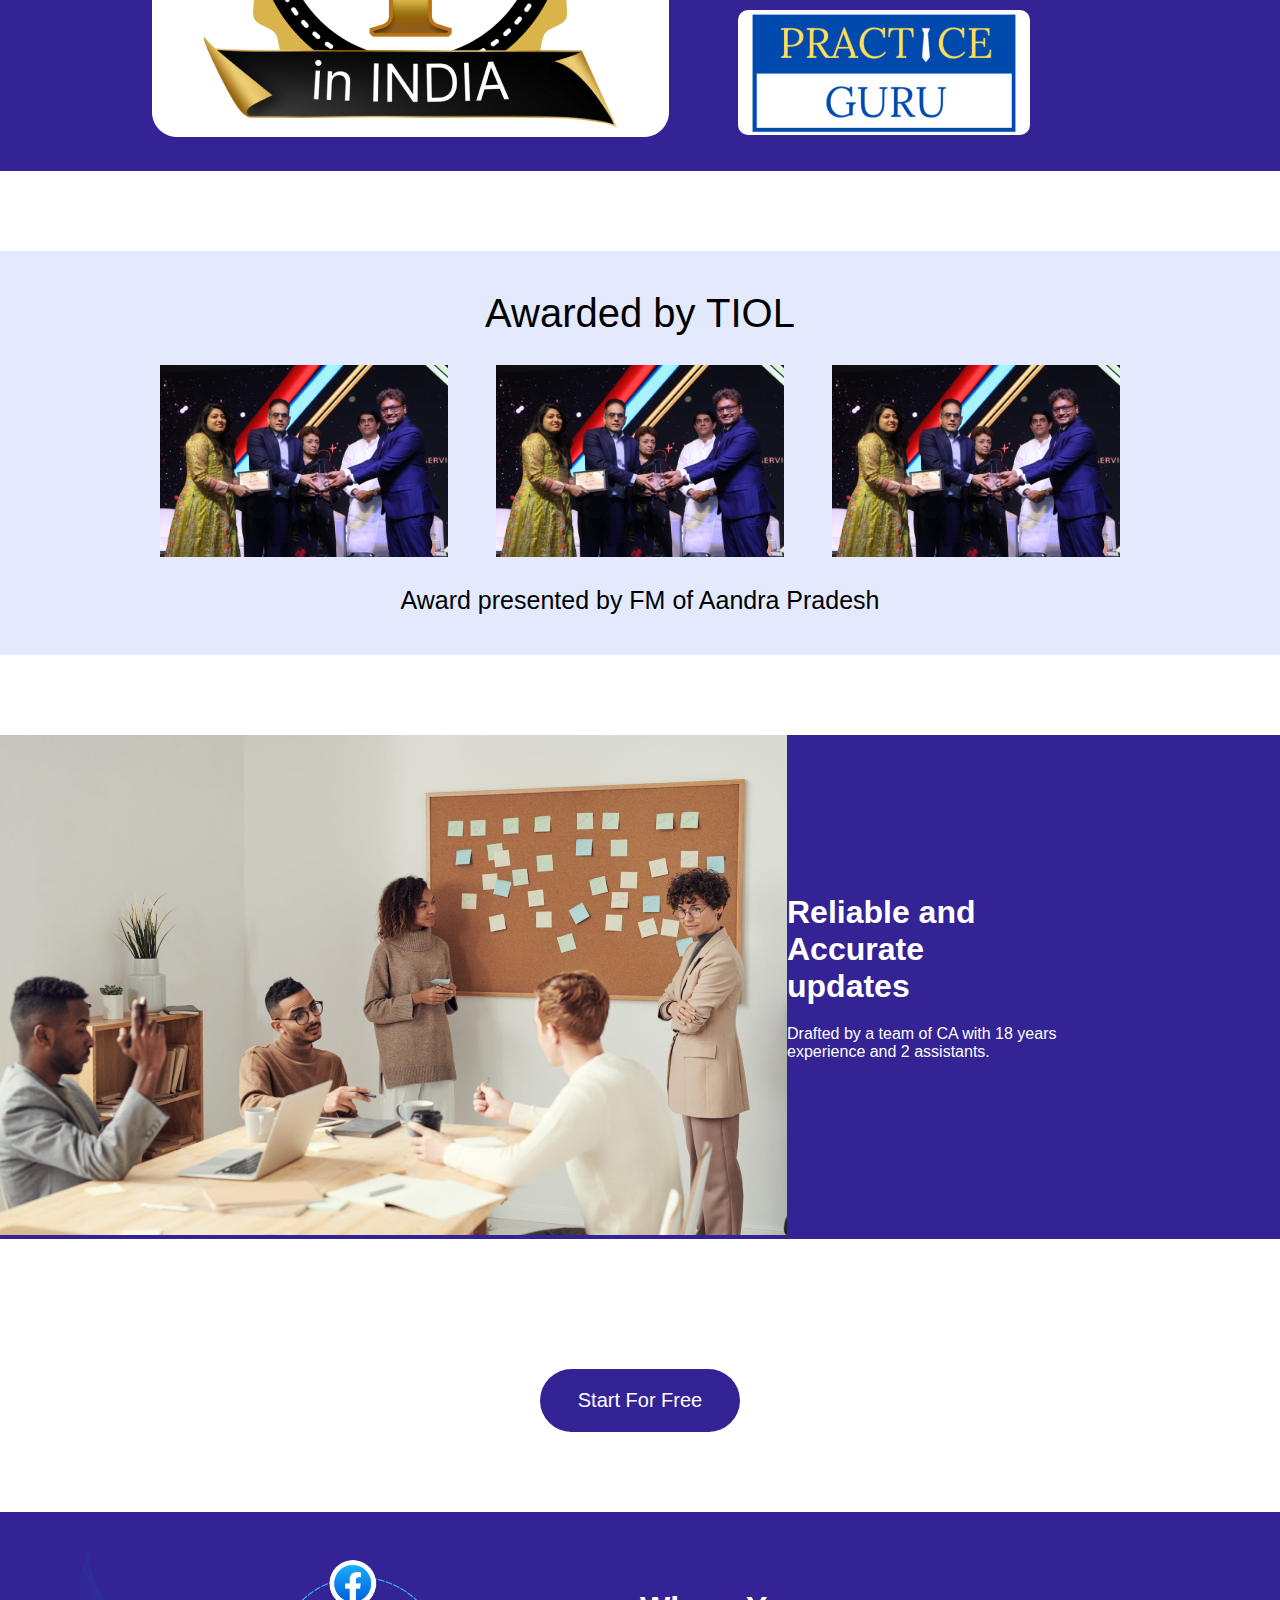
==== commit 46d872c5: "changed" ====
--- a/index.html
+++ b/index.html
@@ -5,10 +5,10 @@
     <meta name="viewport" content="width=device-width, initial-scale=1.0" />
     <title>One click</title>
     <link rel="stylesheet" href="index.css" />
-    <script
-      src="https://kit.fontawesome.com/e04320a517.js"
-      crossorigin="anonymous"
-    ></script>
+      <script
+        src="https://kit.fontawesome.com/e04320a517.js"
+        crossorigin="anonymous"
+      ></script>
   </head>
   <body>
     <!-- navbar code ------------------ -->
@@ -19,9 +19,9 @@
         <div>OneClick Branding</div>
         <div>About Us</div>
         <div>Pricing</div>
-        <div>Blog</div>
-        <a href="signin.html"><div>Log In</div></a>
-        <a href="signup.html"><div class="startNow">Sign up</div></a>
+        <a href="/Blog/blog.html"> <div>Blog</div></a>
+        <a href="/Signin/signin.html"><div>Log In</div></a>
+        <a href="/Signup/signup.html"><div class="startNow">Sign up</div></a>
       </div>
       <div class="hamburger" id="hamburger">
         <i class="fas fa-bars"></i>
@@ -31,9 +31,9 @@
         <div>OneClick Branding</div>
         <div>About Us</div>
         <div>Pricing</div>
-        <div>Blog</div>
-        <a href="signin.html"><div>Log In</div></a>
-        <a href="signup.html"><div>Start Now</div></a>
+        <a href="/Blog/blog.html"> <div>Blog</div></a>
+        <a href="/Signin/signin.html"><div>Log In</div></a>
+        <a href="/Signup/signup.html"><div>Sign up</div></a>
       </div>
     </nav>
 
@@ -67,7 +67,7 @@
       </div>
     </div>
 
-    <!-- trusted by ------------ -->
+    <!-- trusted by -------------->
 
     <div class="trustedby">
       Trusted by 
@@ -77,7 +77,7 @@
       Tax Professionals
     </div>
 
-    <!-- slider section----------------- -->
+    <!-- slider section------------------->
 
     <section class="mainSliderSection">
       <div class="mainSliderSectionfirst">
@@ -1324,11 +1324,12 @@
     <!-- powered by ----------------------- -->
 
     <div class="poweredBy">
-      <div style="font-size: 40px">Powered By</div>
-      <div class="flexBoxBetween">
+      <div style="font-size: 40px">Powered By</div><br>
+      <div class="poweredByFlex">
         <img class="poweredByAws" src="img/aws.png" alt="" />
         <img class="poweredByMysql" src="img/mysql.png" alt="" />
-      </div>
+      </div><br>
+      
     </div>
     <div class="startFreeButton">
       <button>Start For Free</button>
@@ -1351,6 +1352,18 @@
           <img src="./img/practiceguru (1).png" alt="" />
         </div>
       </div>
+    </div>
+
+    <!-- awarded by ------------------- -->
+
+    <div class="poweredBy">
+      <div style="font-size: 40px">Awarded by TIOL</div><br>
+      <div class=" poweredByFlex">
+        <img class="poweredByAws" src="/img/nikeemem.jpg" alt="" />
+        <img class="poweredByMysql" src="/img/nikeemem.jpg" alt="" />
+        <img class="poweredByMysql" src="/img/nikeemem.jpg" alt="" />
+      </div><br>
+      <div style="font-size: 25px" id="awardPresented">Award presented by FM of Aandra Pradesh</div>
     </div>
 
     <!-- reliable and accurate ------------- -->
@@ -1668,6 +1681,68 @@
         <img src="/img/yourposter.png" alt="" />
       </div>
     </div>
+
+    <div>
+
+      <h1 class="headings">Contactbar Designs</h1>
+  
+      <h3 style=" font-size: 30px;
+        text-align: center;
+        margin: 20px auto; 
+        width: 100%; ">CA Samples</h3>
+      <div class="brandingposters flexBoxBetween">
+        <div class="flexBoxBetween">
+          <img src="/img/App Store - Filled.png" alt="" />
+  
+        </div>
+        <div class="flexBoxBetween">
+          <img src="/img/App Store - Filled.png" alt="" />
+  
+        </div>
+        <div class="flexBoxBetween">
+          <img src="/img/App Store - Filled.png" alt="" />
+  
+        </div>
+      </div>
+  
+      <h3 style=" font-size: 30px;
+        text-align: center;
+        margin: 20px auto; 
+        width: 100%; ">Tax Professional Samples</h3>
+  
+      <div class="brandingposters flexBoxBetween">
+        <div class="flexBoxBetween">
+          <img src="/img/App Store - Filled.png" alt="" />
+  
+        </div>
+        <div class="flexBoxBetween">
+          <img src="/img/App Store - Filled.png" alt="" />
+  
+        </div>
+        <div class="flexBoxBetween">
+          <img src="/img/App Store - Filled.png" alt="" />
+  
+        </div>
+      </div>
+      <h3 style=" font-size: 30px;
+        text-align: center;
+        margin: 20px auto; 
+        width: 100%; ">Lawyers Samples</h3>
+  
+      <div class="brandingposters flexBoxBetween">
+        <div class="flexBoxBetween">
+          <img src="/img/App Store - Filled.png" alt="" />
+  
+        </div>
+        <div class="flexBoxBetween">
+          <img src="/img/App Store - Filled.png" alt="" />
+  
+        </div>
+        <div class="flexBoxBetween">
+          <img src="/img/App Store - Filled.png" alt="" />
+  
+        </div>
+      </div>
 
     <!-- review section ------------ -->
 
@@ -1887,7 +1962,7 @@
               />
             </div>
           </div>
-          <div class="flexBoxBetween">
+          <div class="iconflex">
             <i class="fa-brands fa-facebook-f"></i>
             <i class="fa-brands fa-twitter"></i>
             <i class="fa-brands fa-instagram"></i>
--- a/index.css
+++ b/index.css
@@ -106,6 +106,8 @@
   
   gap: 20px;
 }
+
+
 
 .availableOn1 {
   display: grid;
@@ -790,6 +792,7 @@
 /* no. one india ---- */
 
 .noOneIndiaMain {
+  margin: auto;
   margin-top: 80px;
   margin-bottom: 80px;
 }
@@ -1373,6 +1376,15 @@
 .poweredBy img{
   width: 30%;
 }
+
+.poweredByFlex {
+  width: 80%;
+  display: flex;
+  justify-content: space-between;
+  align-items: center;
+  margin: auto;
+}
+
 
 /* trusted optin ------------------ */
 
@@ -2048,6 +2060,7 @@
   }
 
   .noOneIndia {
+    width: 100%;
     display: block;
     margin: auto;
   }
@@ -2202,7 +2215,6 @@
   .youngCACommon {
     width: 90%;
   }
-
   .youngCA h1 {
     width: 60%;
   }
@@ -2372,18 +2384,97 @@
 }
 
 @media (max-width: 480px) {
+
+  .carousel-image-review {
+    min-width: 100%;
+  }
+
+#awardPresented {
+  width: 100%;
+}
+
+.poweredByFlex {
+  display: block;
+}
+
+.poweredByFlex img {
+  width: 90%;
+  margin-top: 20px;
+}
+
+  .flexBoxBetween img {
+    width: 60%;
+    margin: 10px 0;
+  }
+
+
+  .oneclickbranding {
+    width: 100%;
+    margin-bottom: 80px;
+    display: block;
+  }
+
+  .oneclickbranding div:last-child {
+    width: 90%;
+    margin-top: 20px;
+  }
+
+  .oneclickbranding div:first-child img {
+    width: 100%;
+  }
+
+  .iconflex {
+    display: flex;
+    justify-content: space-between;
+    align-items: center;
+    gap: 20px;
+    margin: auto;
+    margin-top: 10px;
+  }
+
+  .iconflex i {
+font-size: 22px;
+  }
+
   .poweredBy {
     margin-top: 20px;
     margin-bottom: 20px;
   }
 
   .poweredBy div:last-child {
+    width: 10%;
     margin-top: 20px;
   }
-
-  .poweredBy img{
-    width: 50%;
-  }
+  
+  .poweredByimg{
+    width: 100%;
+    /* border: 1px solid; */
+  }
+
+
+  .buySingle {
+    width: 90%;
+  }
+  .buySingle > div:last-child img {
+    width: 100%;
+    padding: 0px;
+  }
+
+  .weOffer > div:first-child img{
+    width: 100%;
+    margin: 0px;
+  }
+
+  .additionaltenpercent {
+    width: 90%;
+    margin: auto;
+    margin-bottom: 20px;
+  }
+
+  .youngCACommon {
+    padding:10px 5px;
+  }
+
 
   .mainSliderSectionfirst {
     margin-top: 20px;
@@ -2425,11 +2516,10 @@
   .footerAbove > div > div > div:nth-child(2) {
     font-size: 50px;
   }
+
   /* young ca ------- */
 
-  .youngCACommon {
-    padding: 30px;
-  }
+  
 
   .youngCA h1 {
     width: 80%;
@@ -2592,10 +2682,6 @@
     align-items: center;
   } */
 
-  .flexBoxBetween img {
-    width: 60%;
-    margin: 10px 0;
-  }
 
   /* faq --------------------- */
 
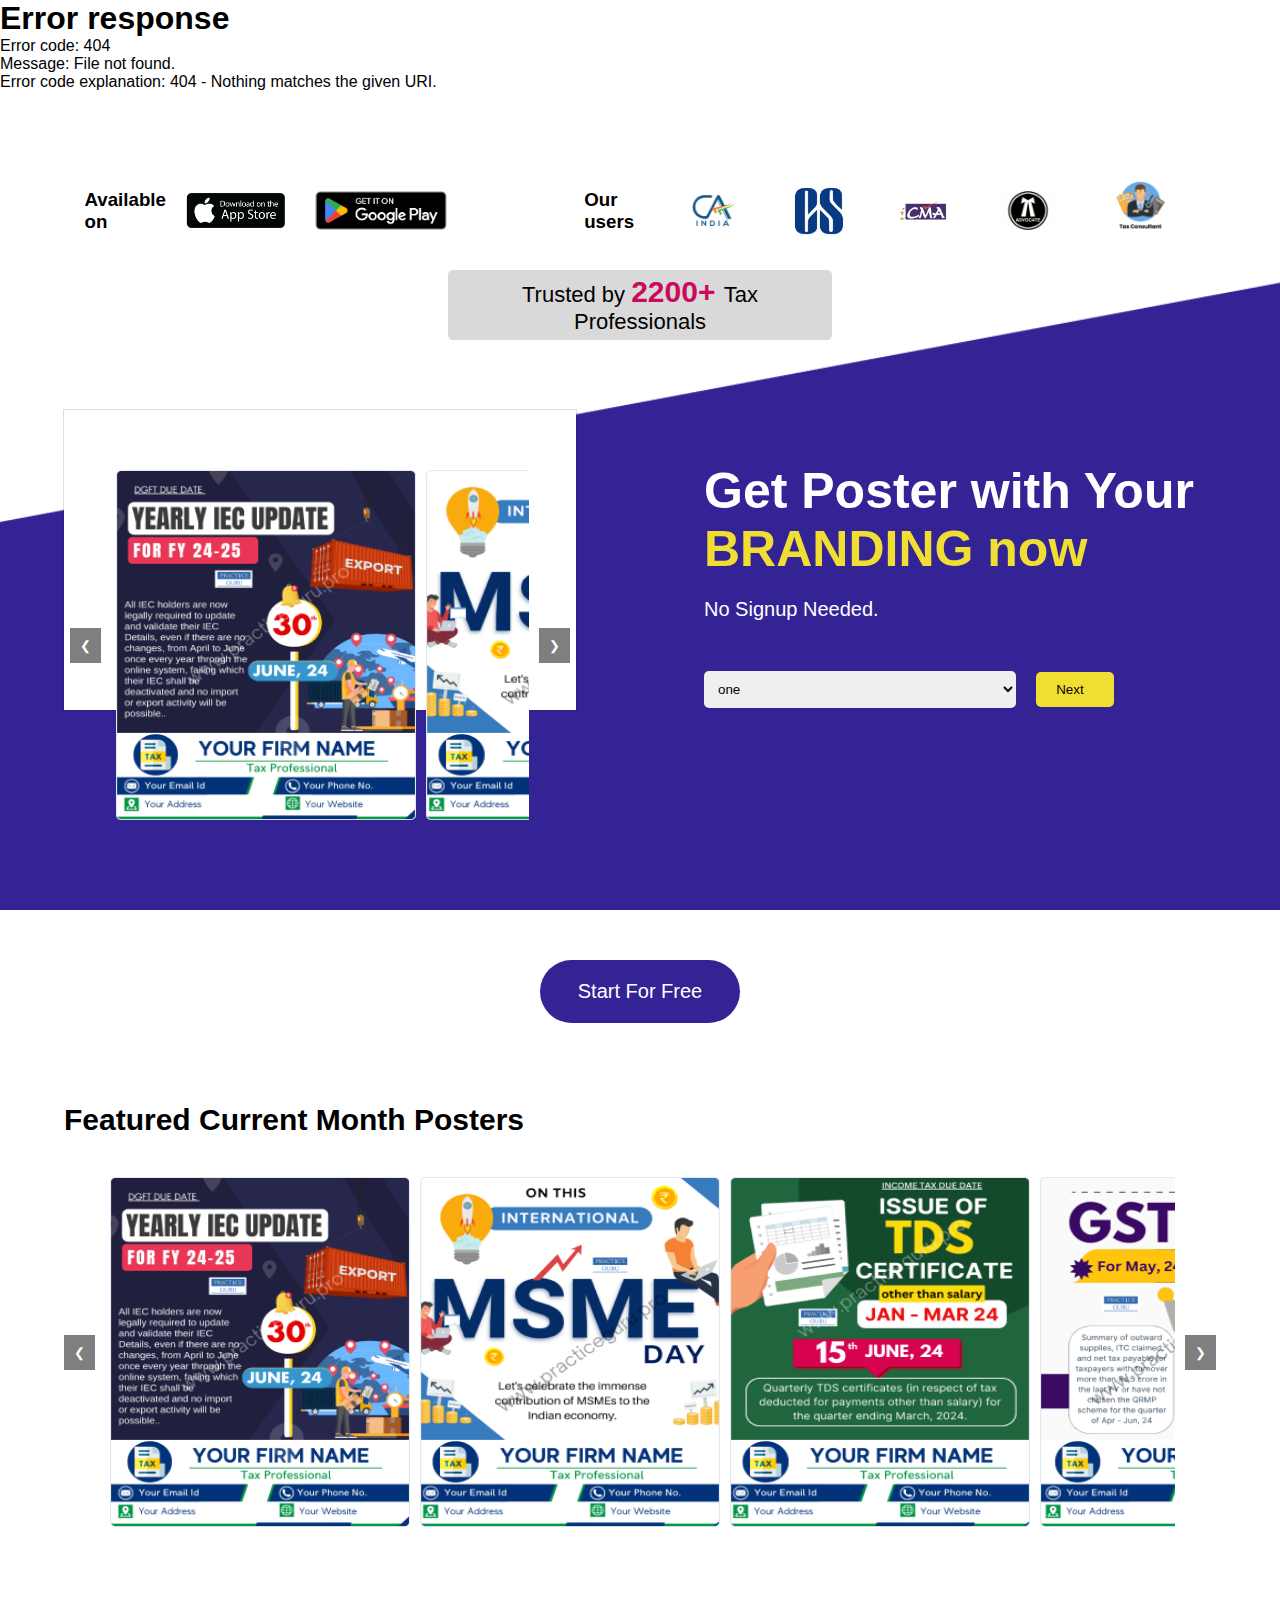
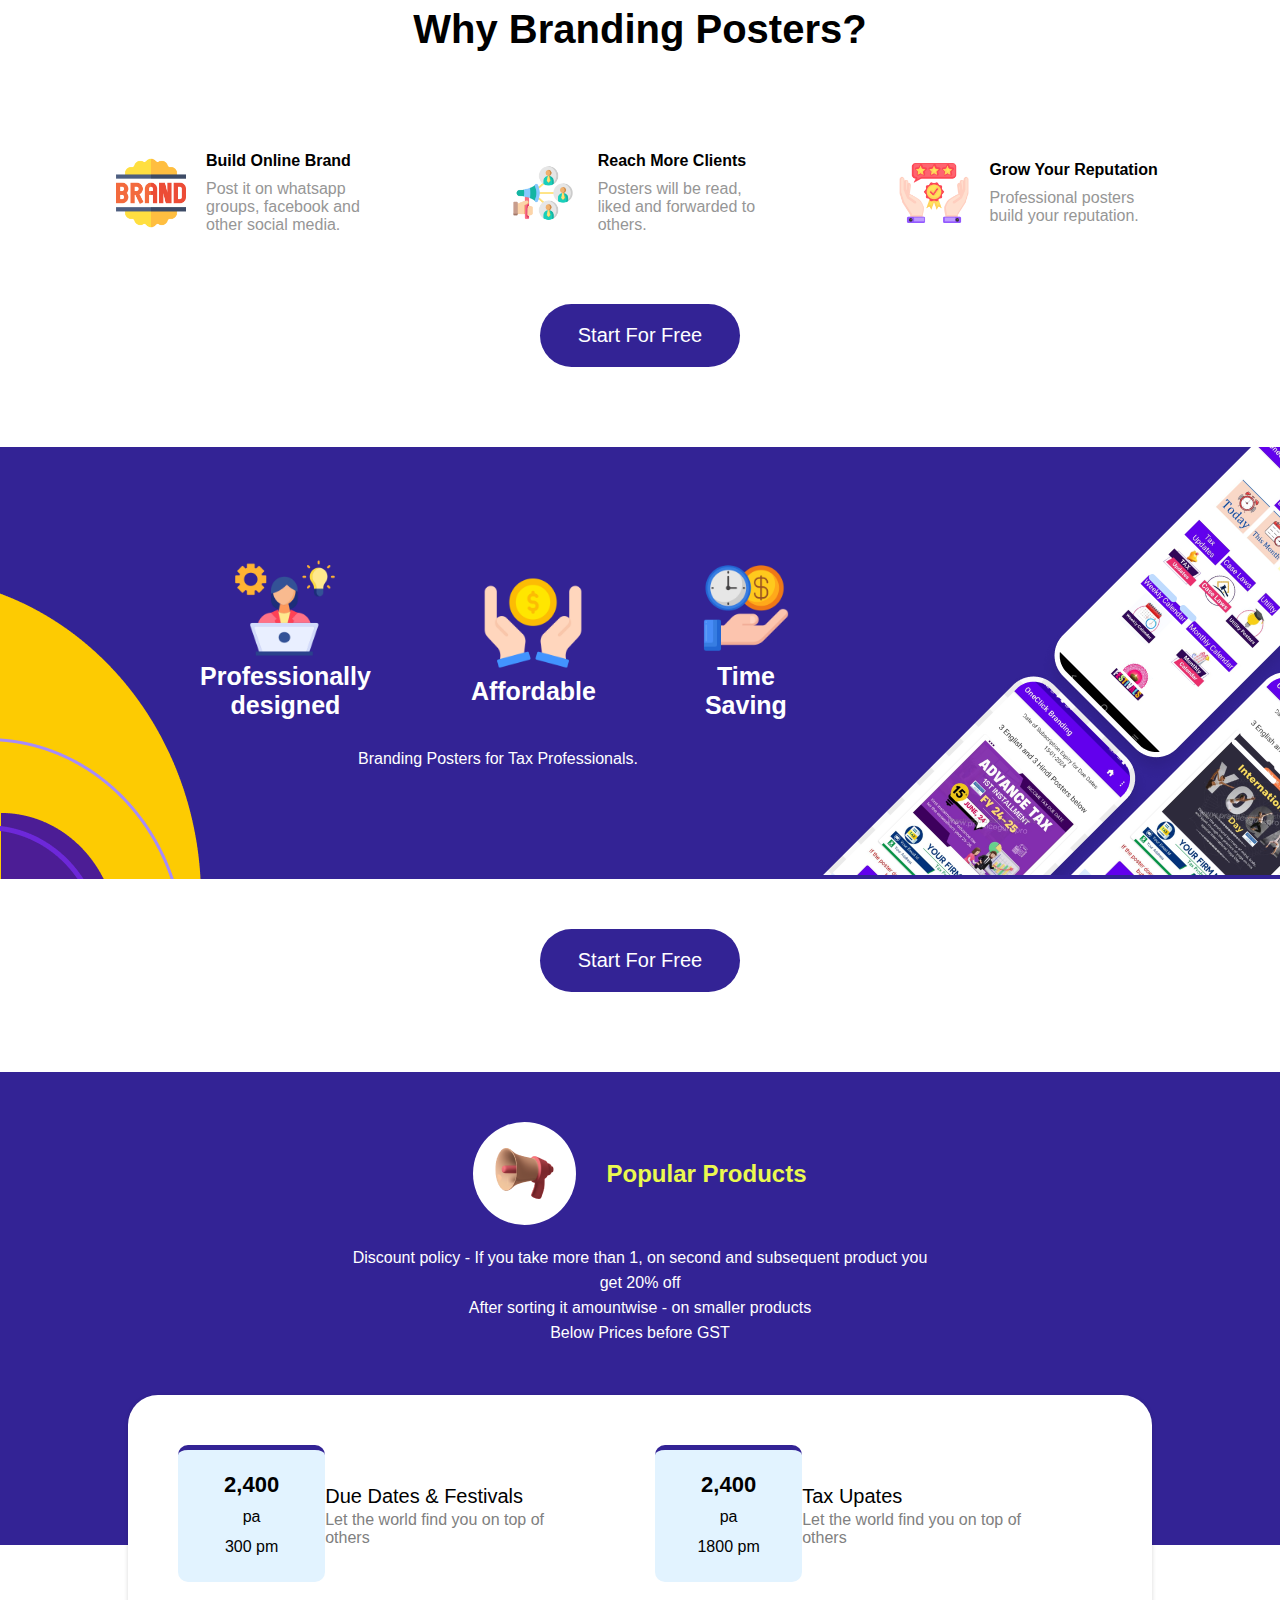
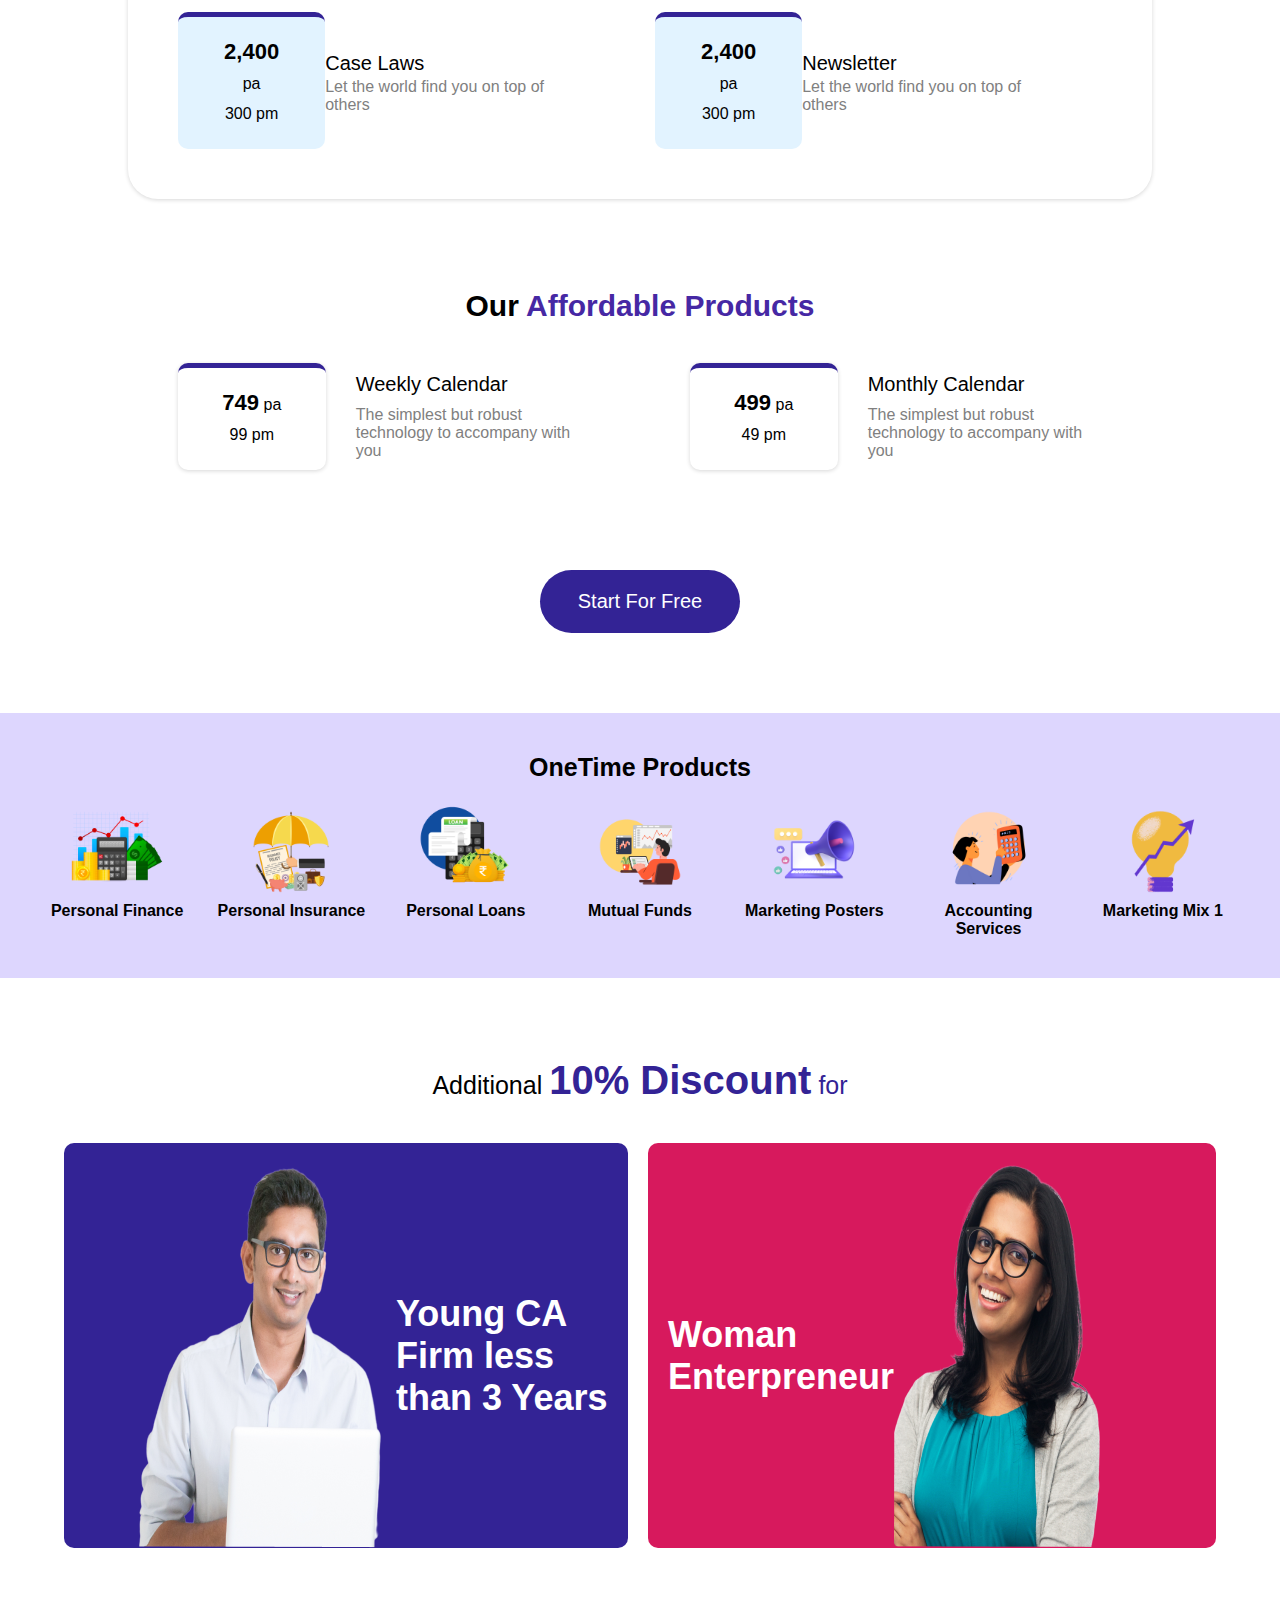
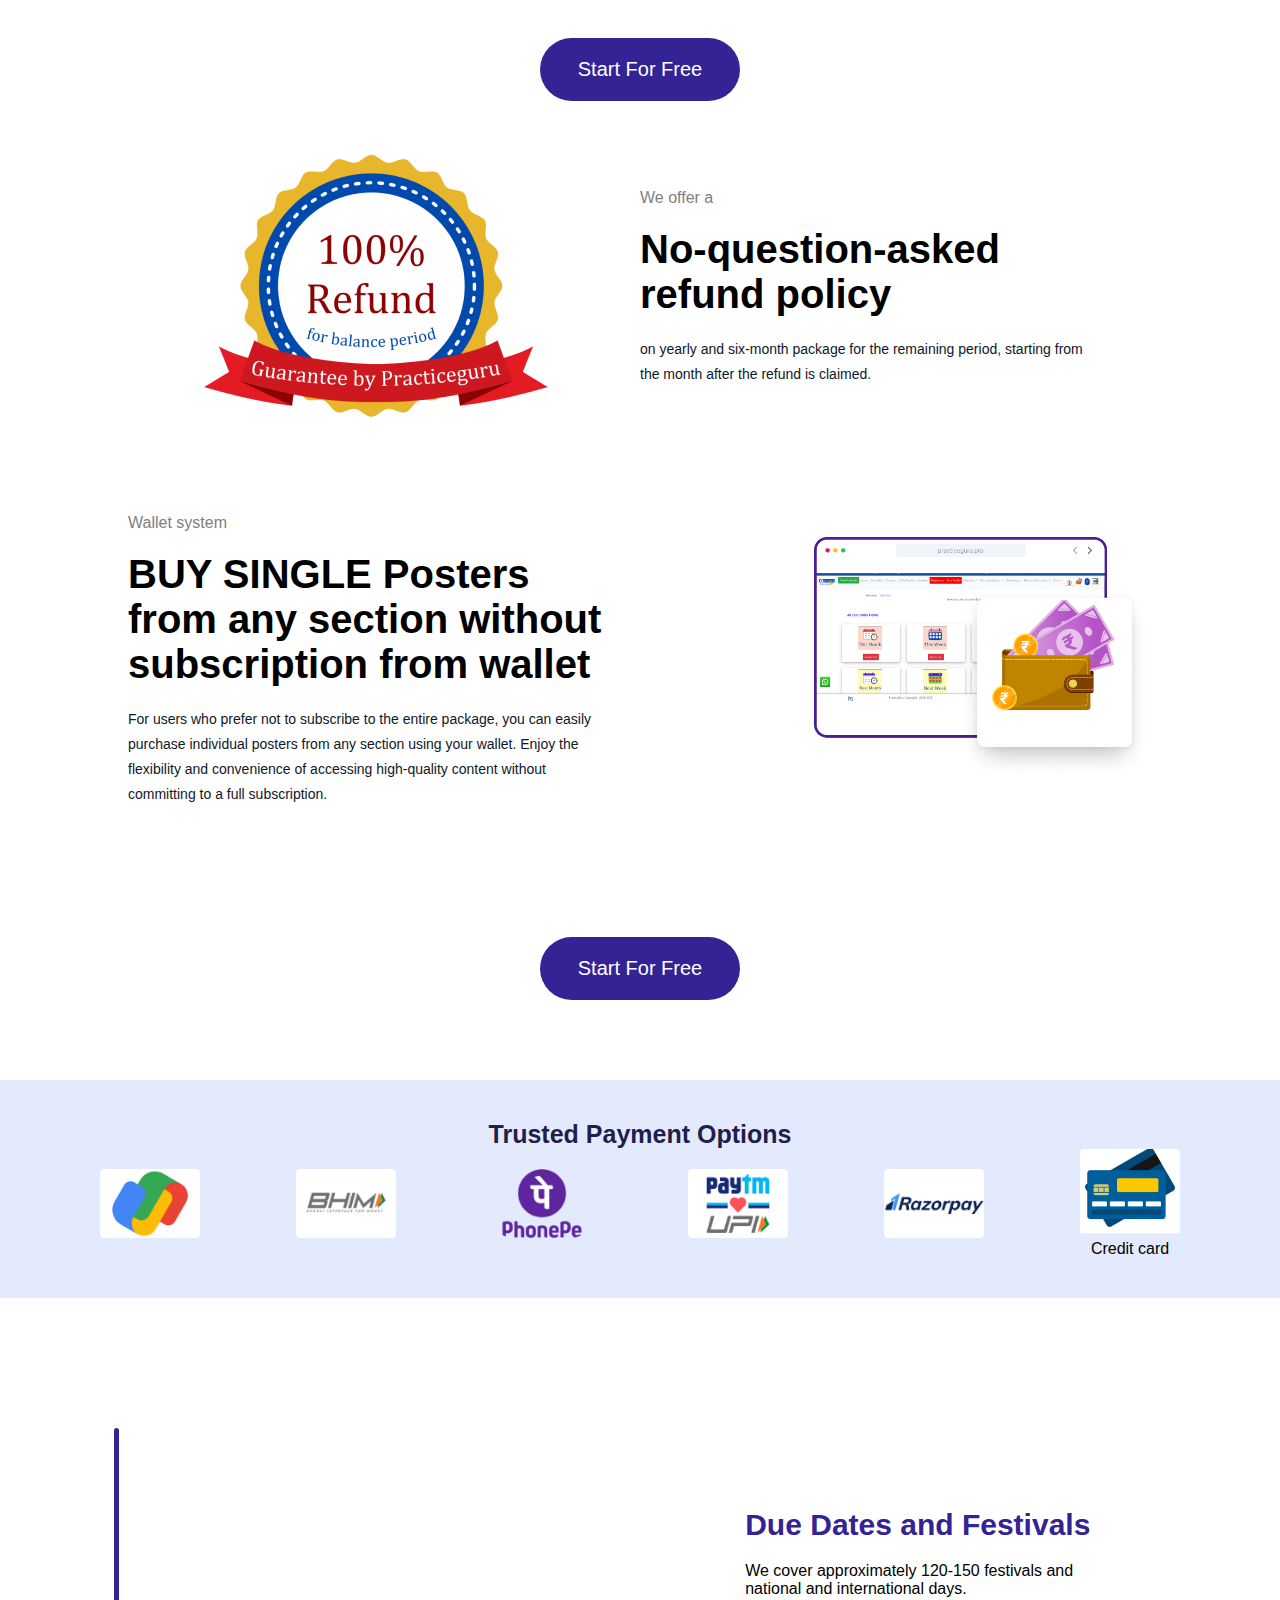
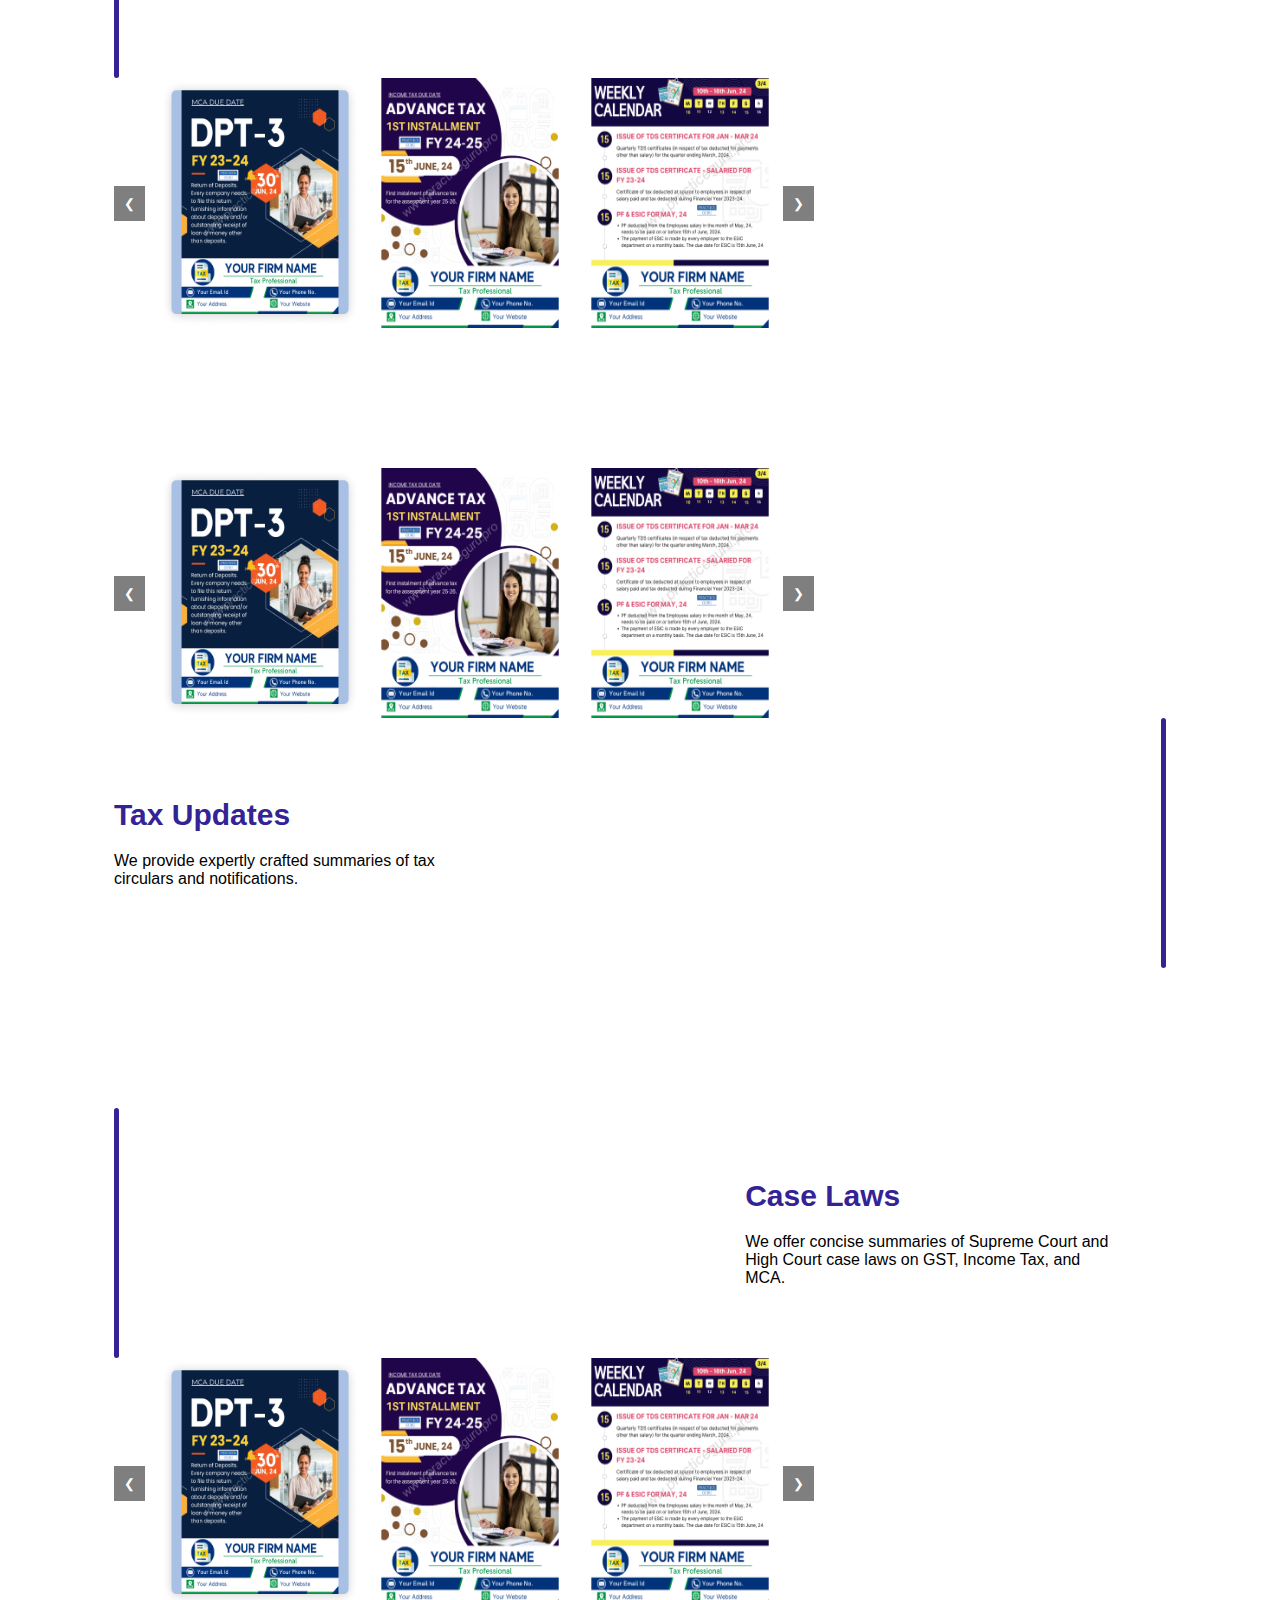
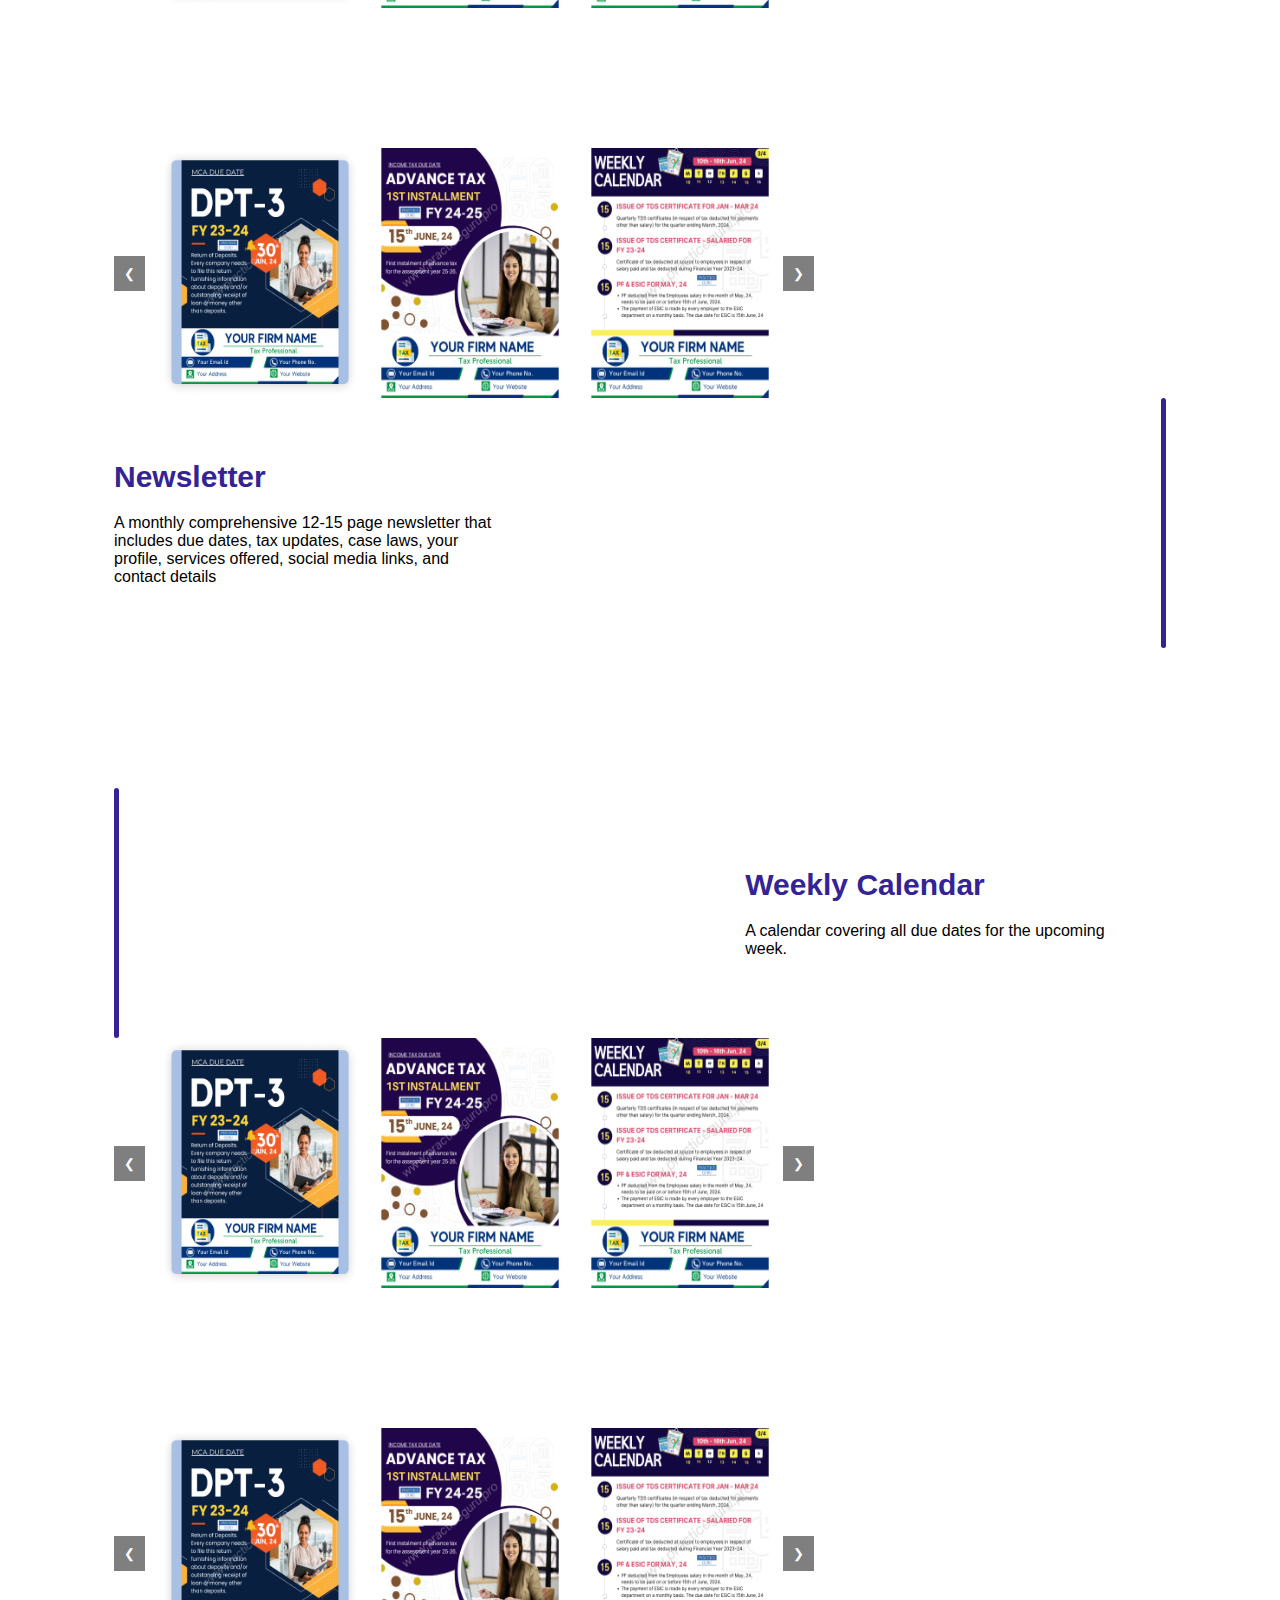
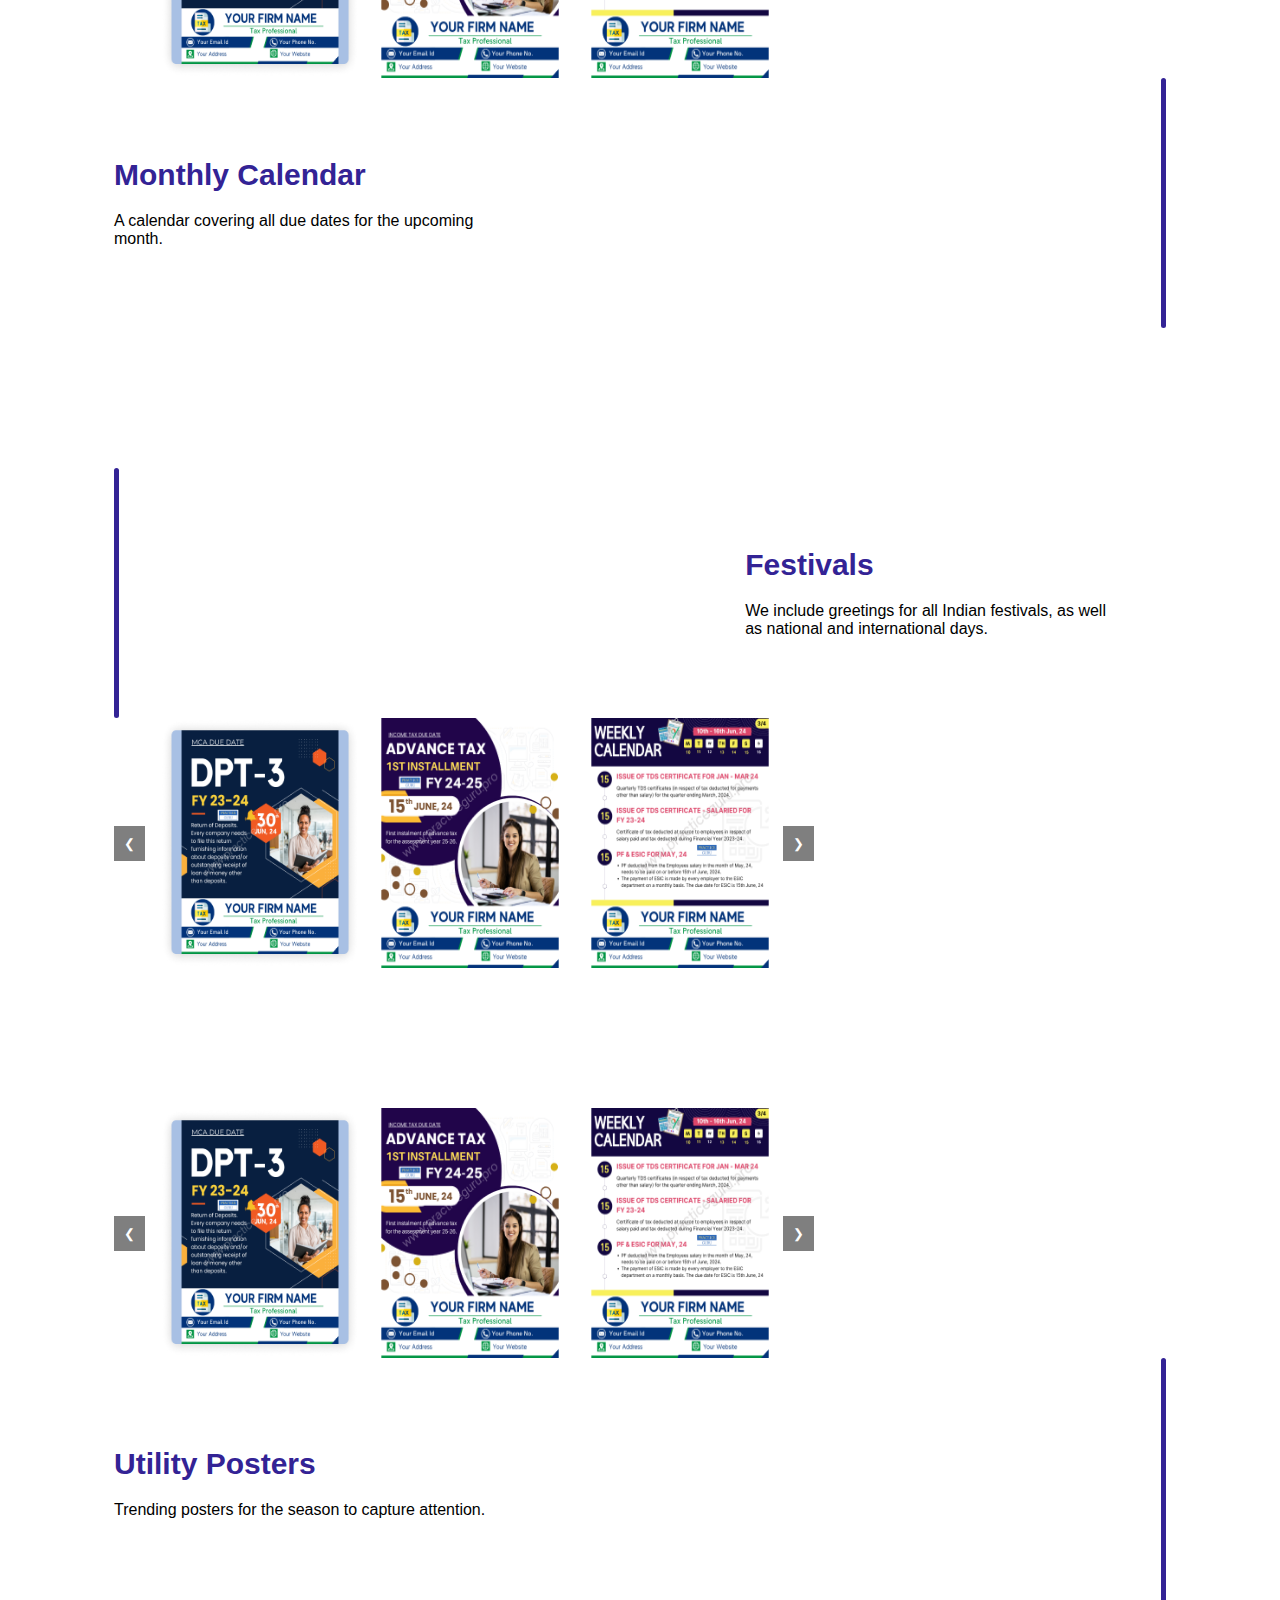
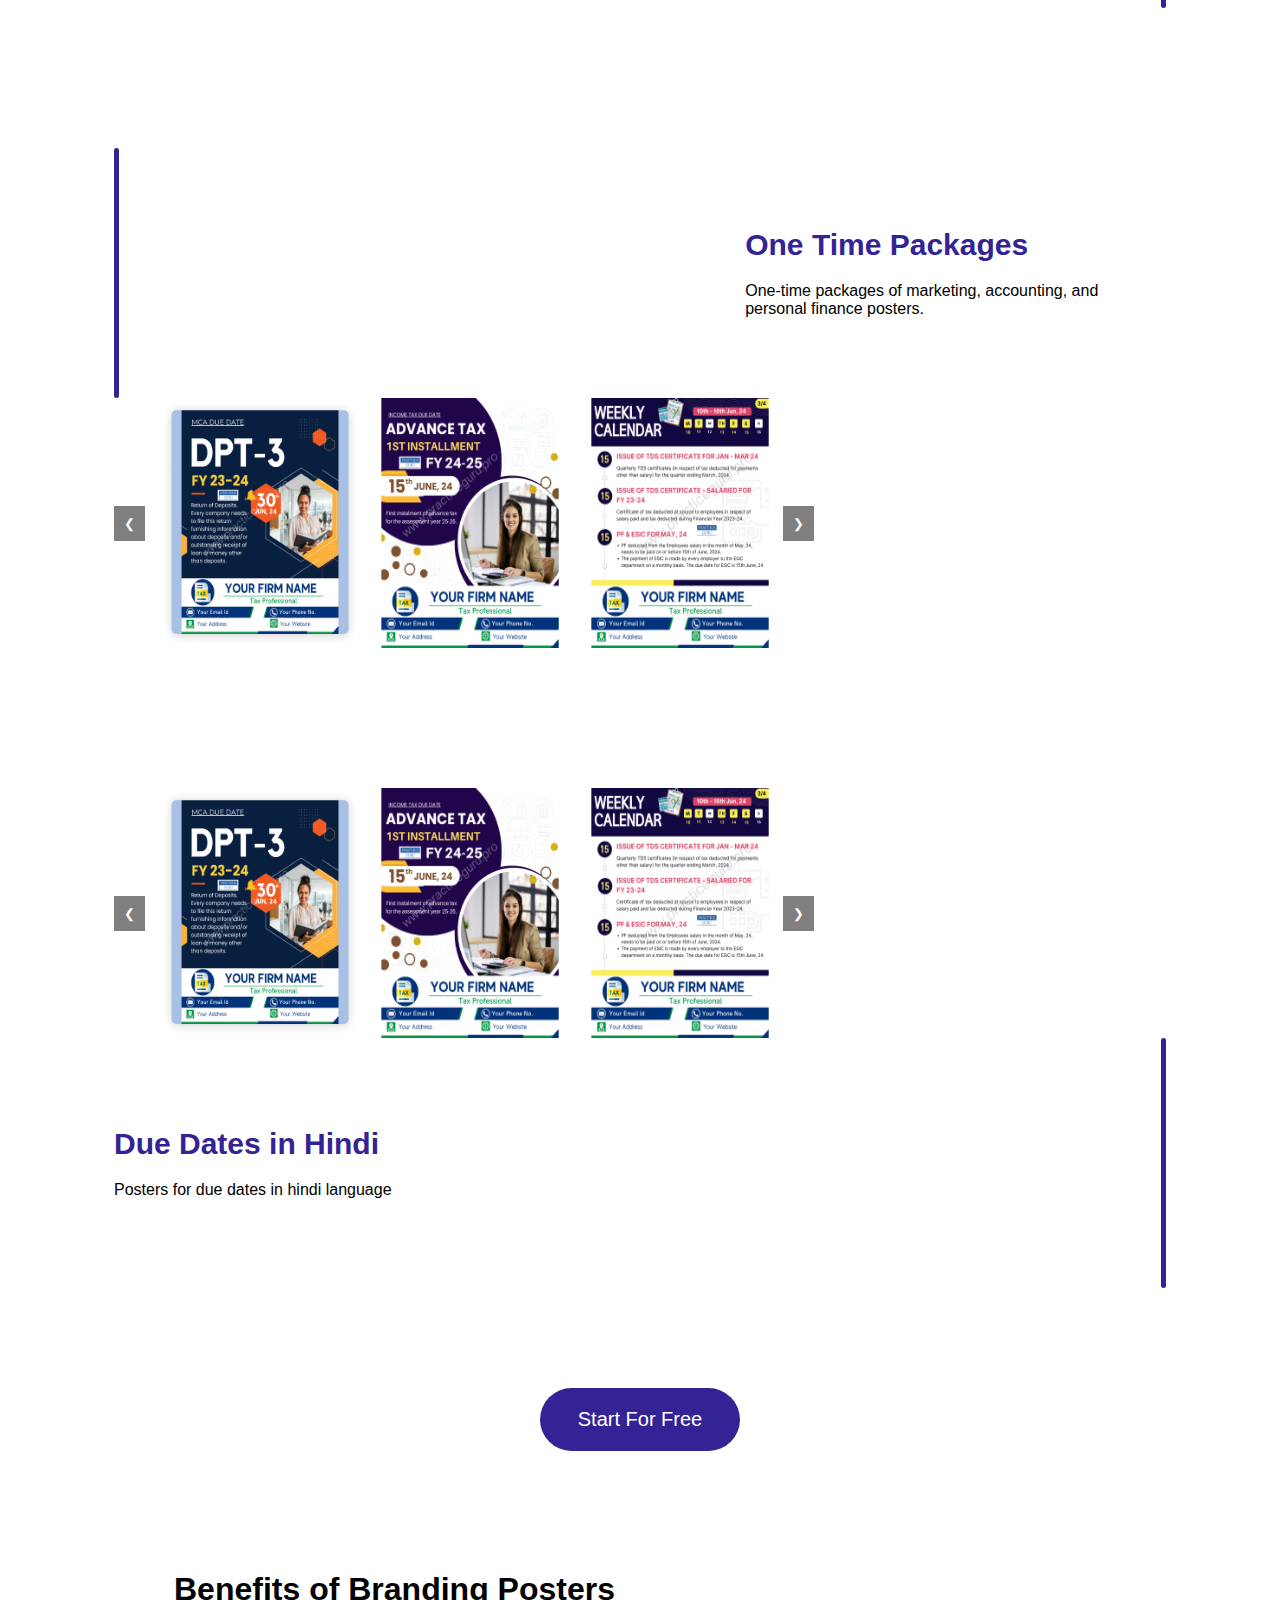
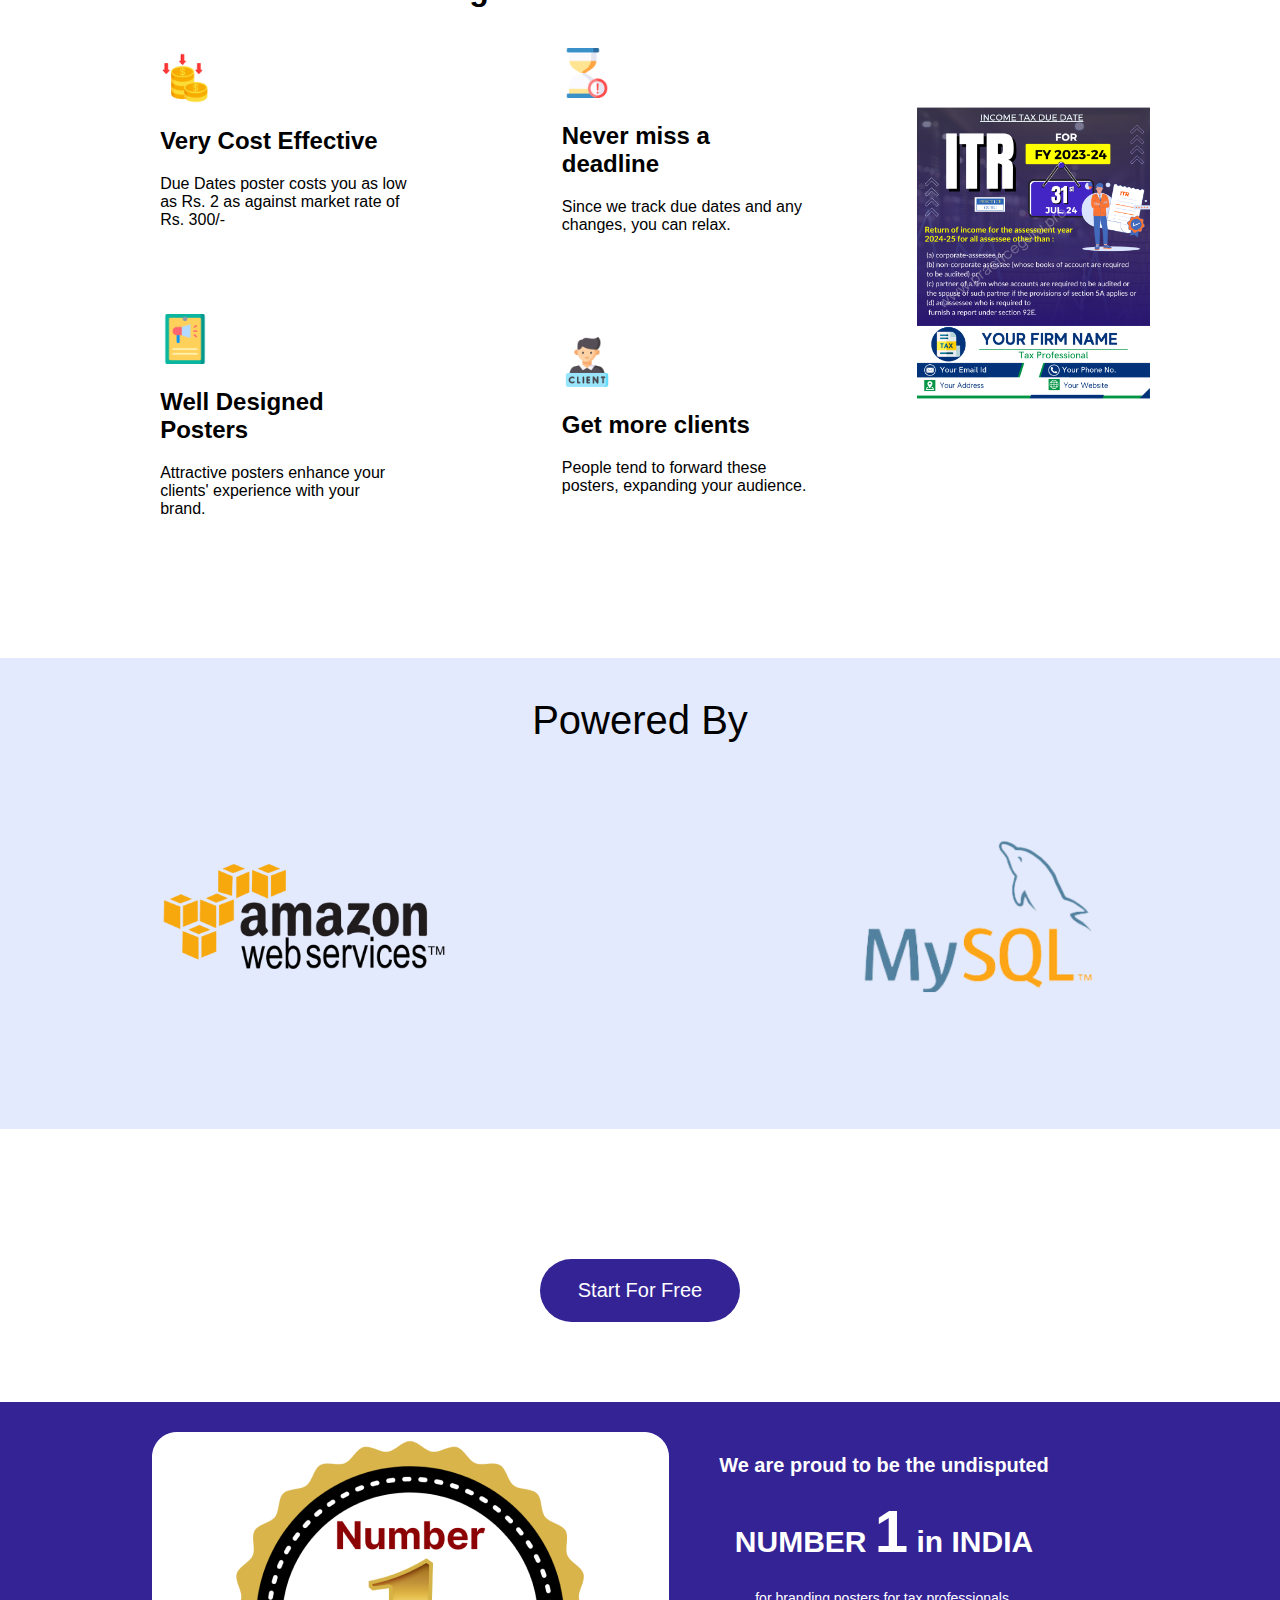
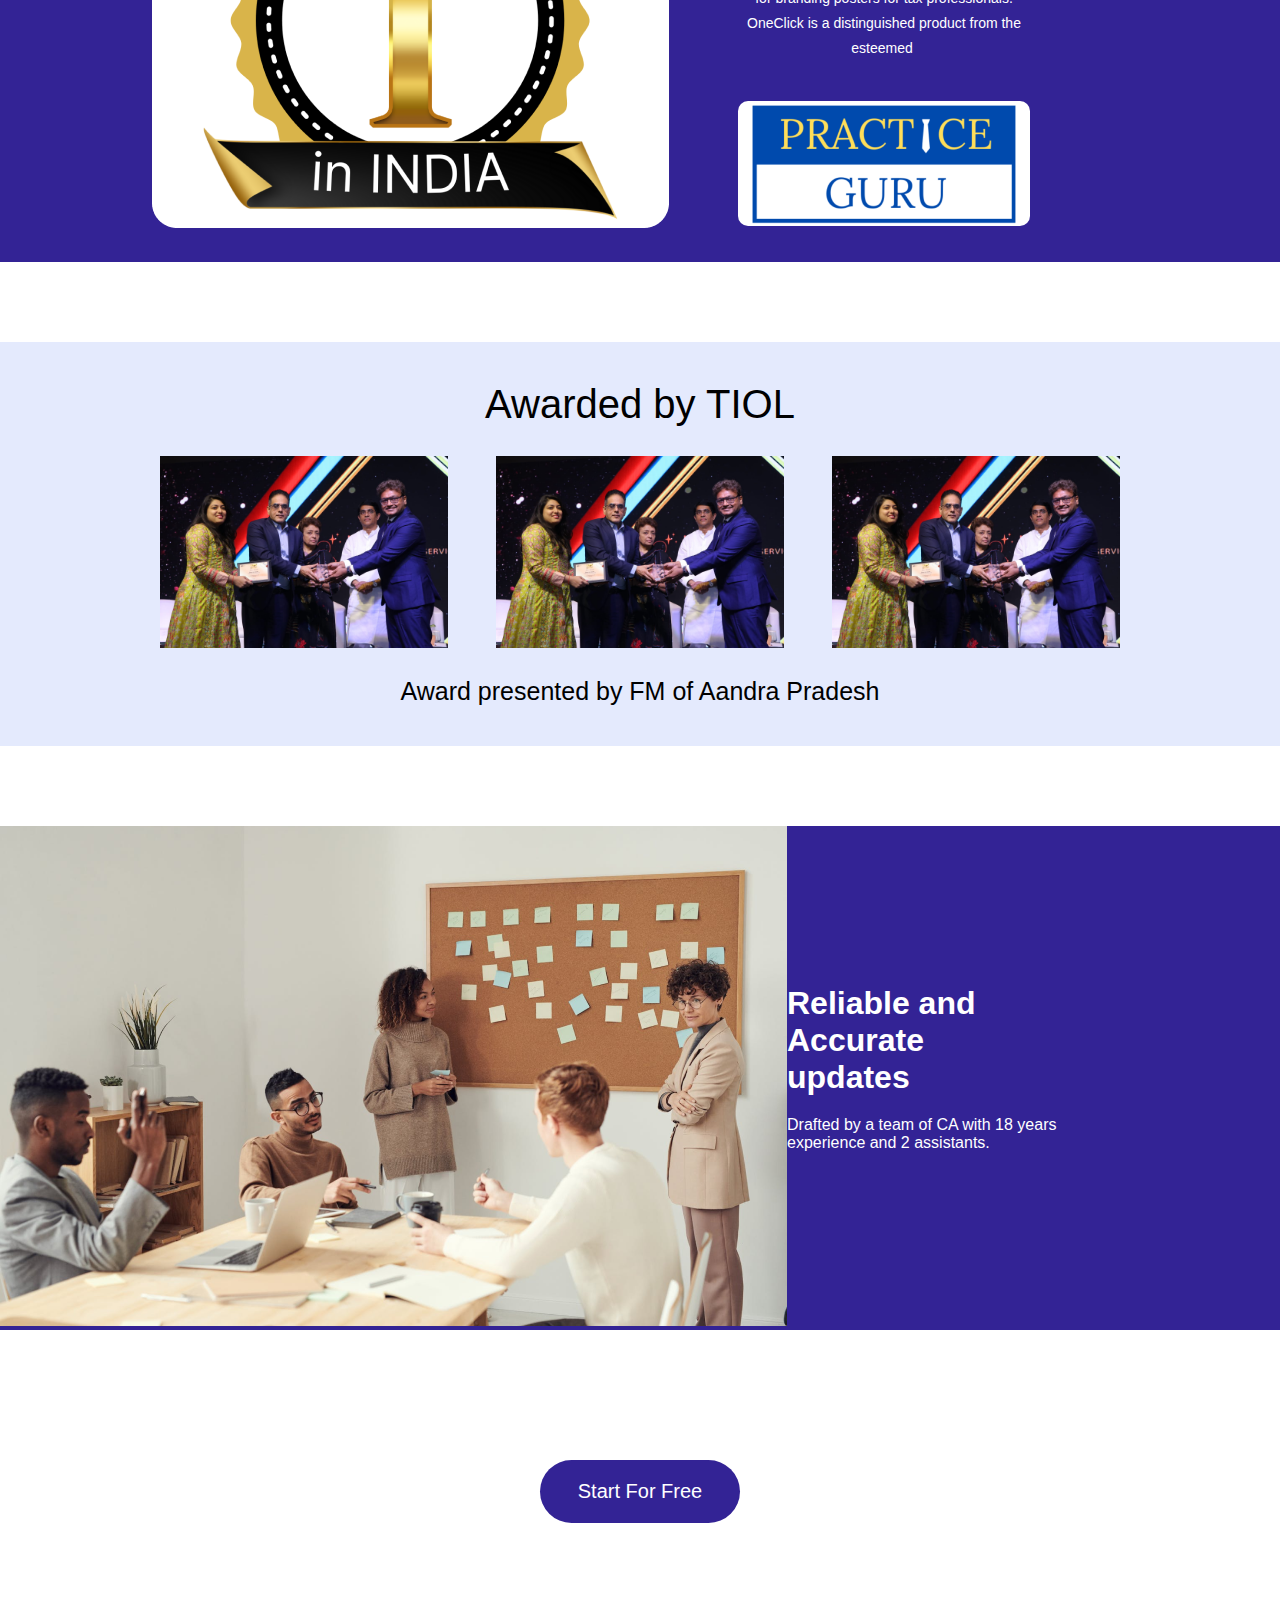
==== commit e52c1241: "working on practice guru landing page" ====
--- a/index.html
+++ b/index.html
@@ -12,7 +12,7 @@
   </head>
   <body>
     <!-- navbar code ------------------ -->
-    <nav class="navbar">
+    <!-- <nav class="navbar">
       <img src="/img/oneclickLogo.png" alt="OneClick Logo" class="logo" />
       <div class="nav-links">
         <div>Home</div>
@@ -35,7 +35,9 @@
         <a href="/Signin/signin.html"><div>Log In</div></a>
         <a href="/Signup/signup.html"><div>Sign up</div></a>
       </div>
-    </nav>
+    </nav> -->
+
+    <div id="navbar-placeholder"></div>
 
     <!-- <div class="mobile-nav">
       <div>Home</div>
@@ -1709,7 +1711,7 @@
         text-align: center;
         margin: 20px auto; 
         width: 100%; ">Tax Professional Samples</h3>
-  
+
       <div class="brandingposters flexBoxBetween">
         <div class="flexBoxBetween">
           <img src="/img/App Store - Filled.png" alt="" />
@@ -1915,70 +1917,11 @@
 
     <!-- footer --------------------------- -->
 
-    <div class="mainFooter">
-      <div class="">
-        <div>
-          <img
-            class="logoPracticeguru"
-            src="/img/practiceguru (1).png"
-            alt=""
-          />
-        </div>
-        <div>
-          <div style="cursor: pointer">Get in touch</div>
-          <div style="cursor: pointer">Mumbai - 400067</div>
-          <div style="cursor: pointer">admin@practiceguru.pro</div>
-          <div style="cursor: pointer">9136667325</div>
-        </div>
-        <div>
-          <div style="cursor: pointer">Account</div>
-          <div style="cursor: pointer">My Account</div>
-          <div style="cursor: pointer">Login / Register</div>
-          <div style="cursor: pointer">Pricing</div>
-        </div>
-        <div>
-          <div style="cursor: pointer">Quick Links</div>
-          <div style="cursor: pointer">Privacy Policy</div>
-          <div style="cursor: pointer">Terms Of Use</div>
-          <div style="cursor: pointer">FAQ</div>
-          <div style="cursor: pointer">Contact</div>
-        </div>
-        <div class="footerRightPart">
-          <div>Download App</div>
-          <div class="">
-            <div>
-              <img class="qrCode" src="./img/Qrcode 1.png" alt="" />
-            </div>
-            <div class="footerRightPartApplyGoogle">
-              <img
-                class="footerRightPartApplyGoogle"
-                src="./img/Button.png"
-                alt=""
-              />
-              <img
-                class="footerRightPartApplyGoogle"
-                src="/img/App Store - Filled.png"
-                alt=""
-              />
-            </div>
-          </div>
-          <div class="iconflex">
-            <i class="fa-brands fa-facebook-f"></i>
-            <i class="fa-brands fa-twitter"></i>
-            <i class="fa-brands fa-instagram"></i>
-            <i class="fa-brands fa-linkedin-in"></i>
-            <i class="fa-brands fa-youtube"></i>
-          </div>
-        </div>
-      </div>
-      <div class="copyRightLine">
-        <i class="fa-regular fa-copyright"></i> Copyright PracticeGuru @2024.
-        All right reserved
-      </div>
-    </div>
+   <div id="footer-placeholder"></div>
     <button id="back-to-top" class="back-to-top">
       <i class="fa-solid fa-rocket"></i>
     </button>
+    
   </body>
 </html>
 
